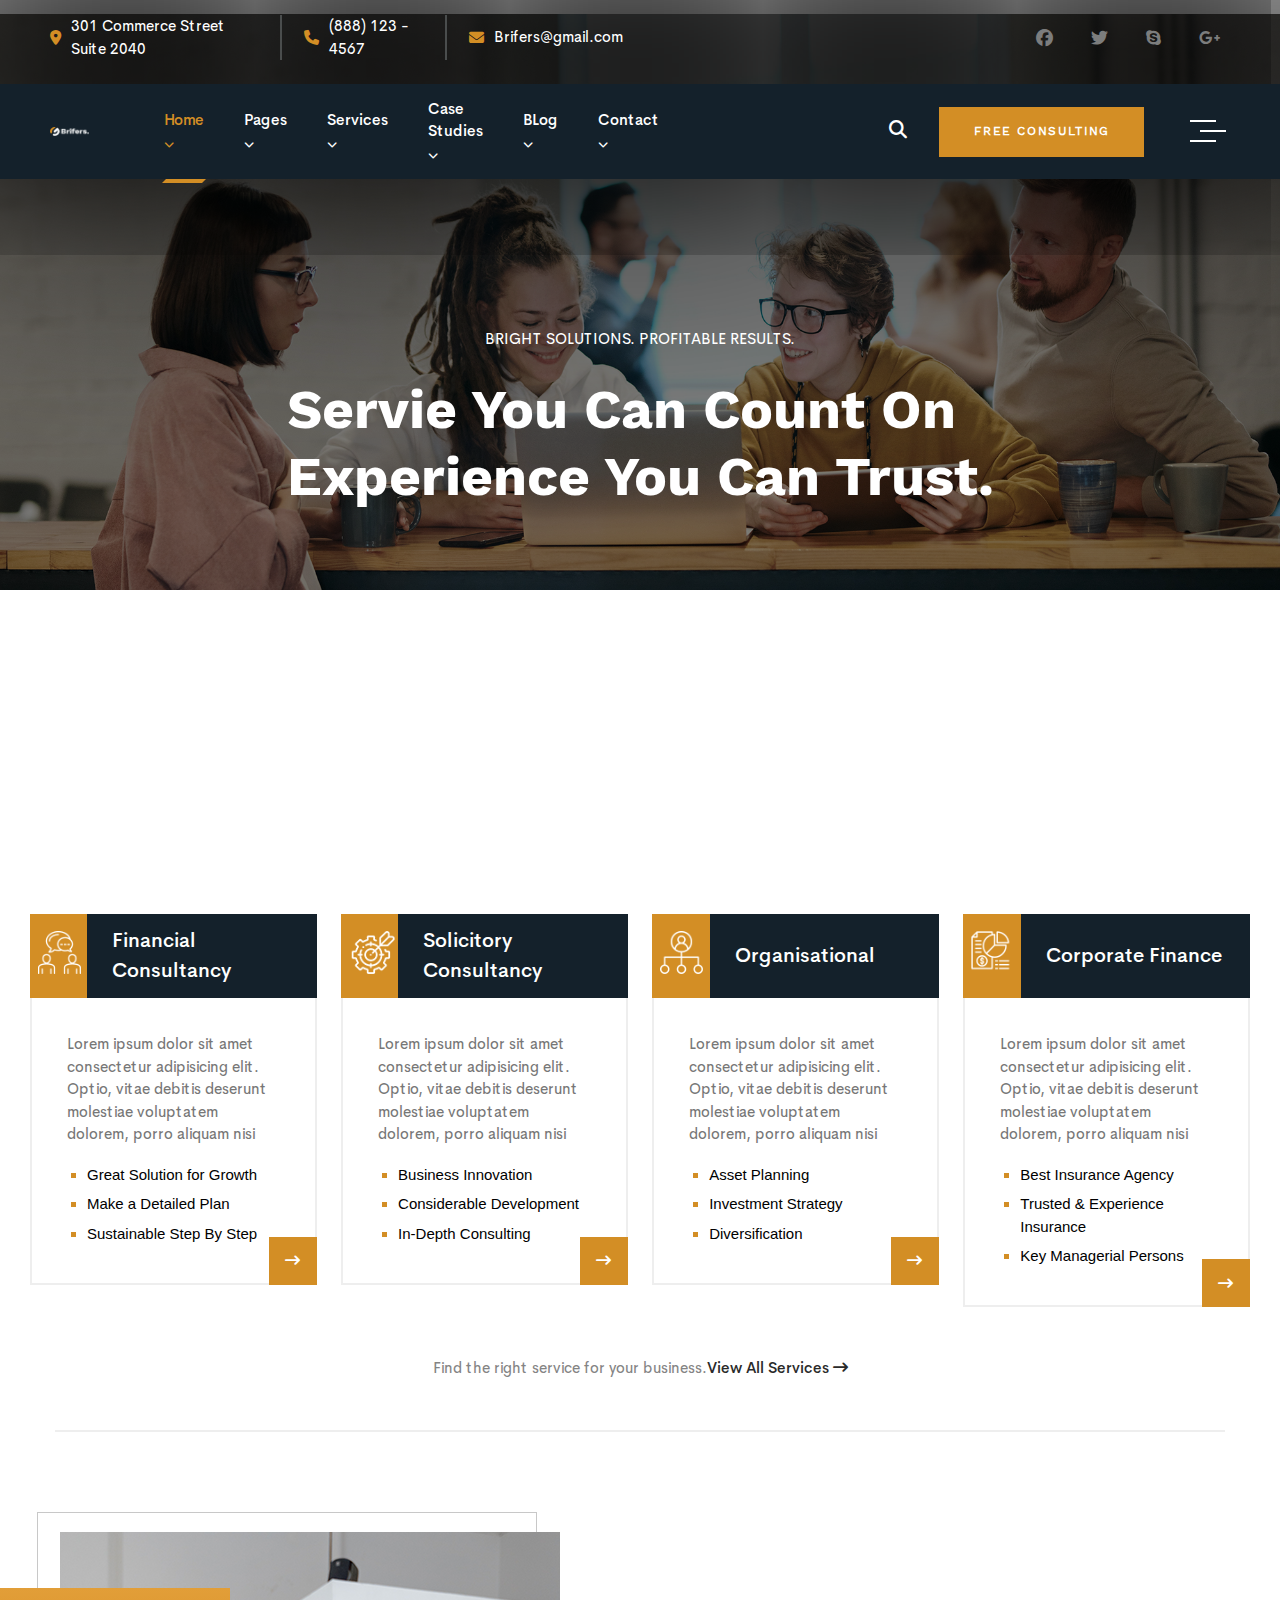
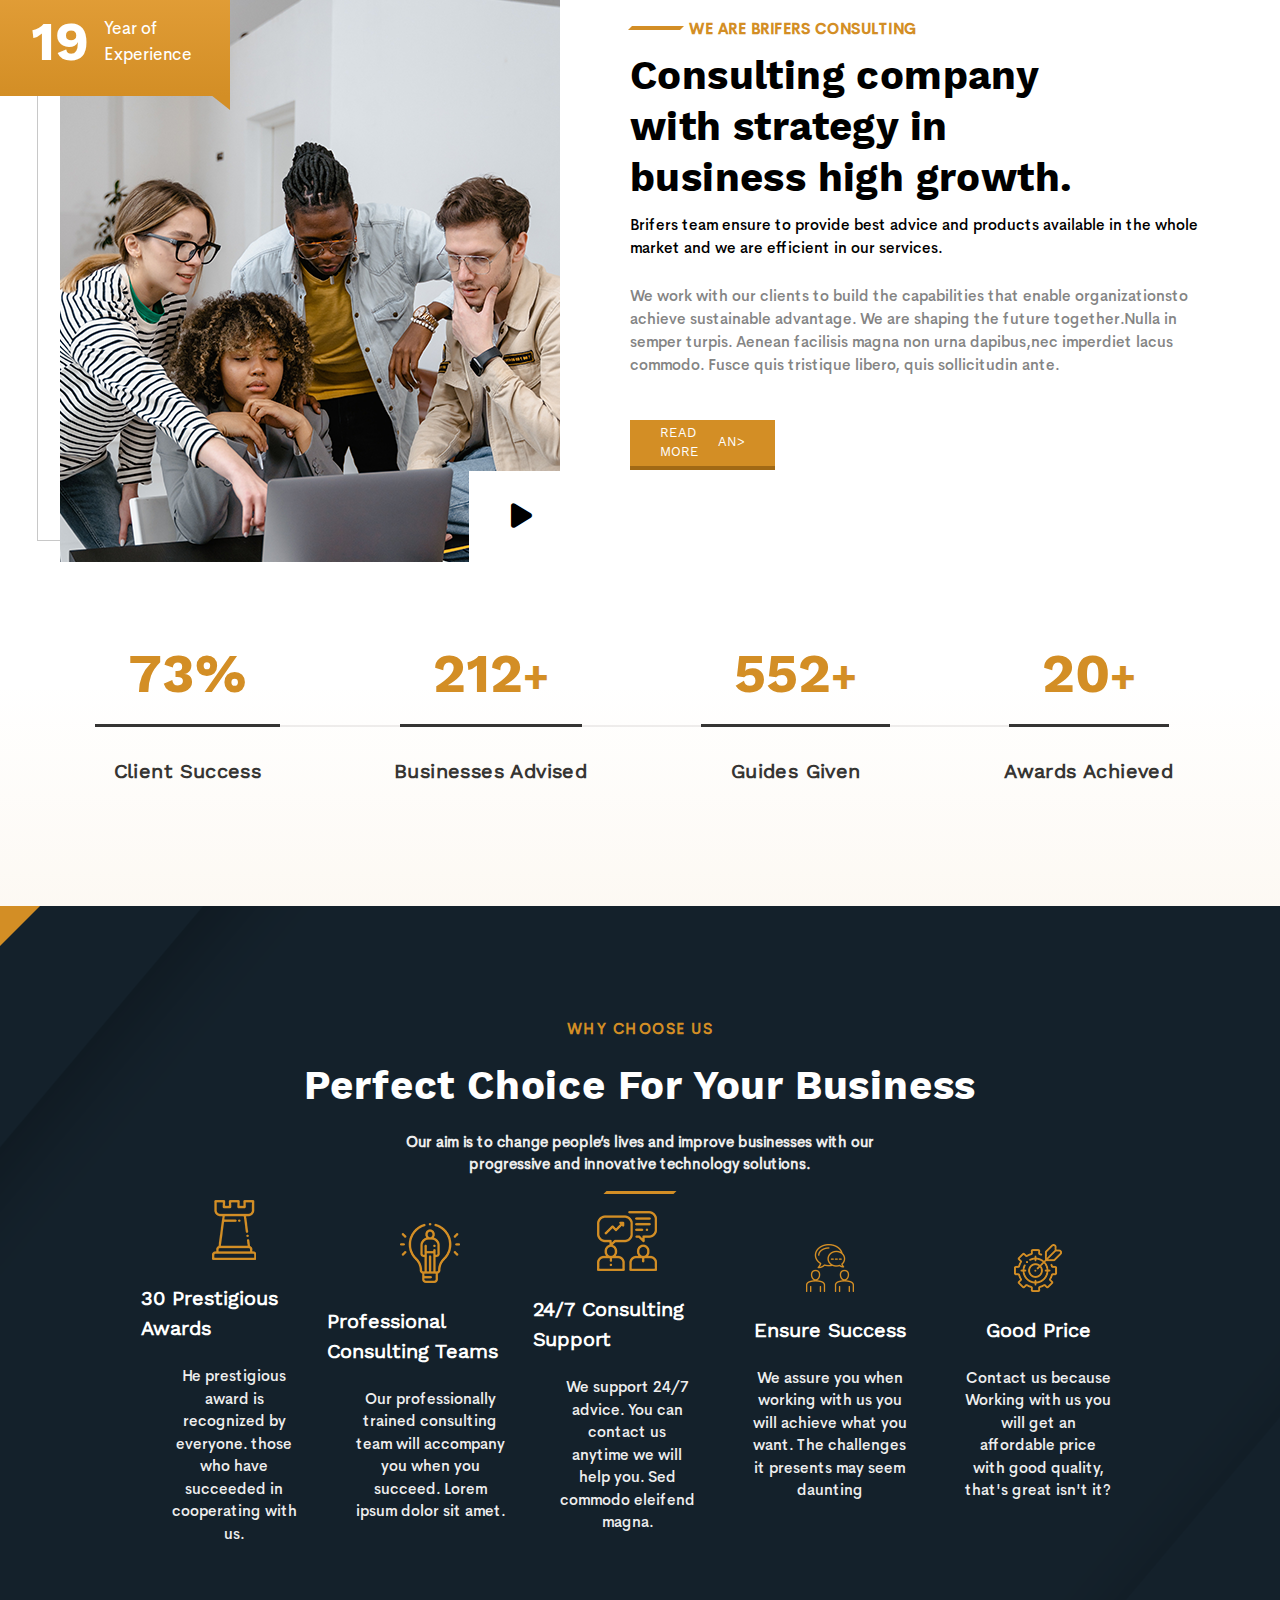
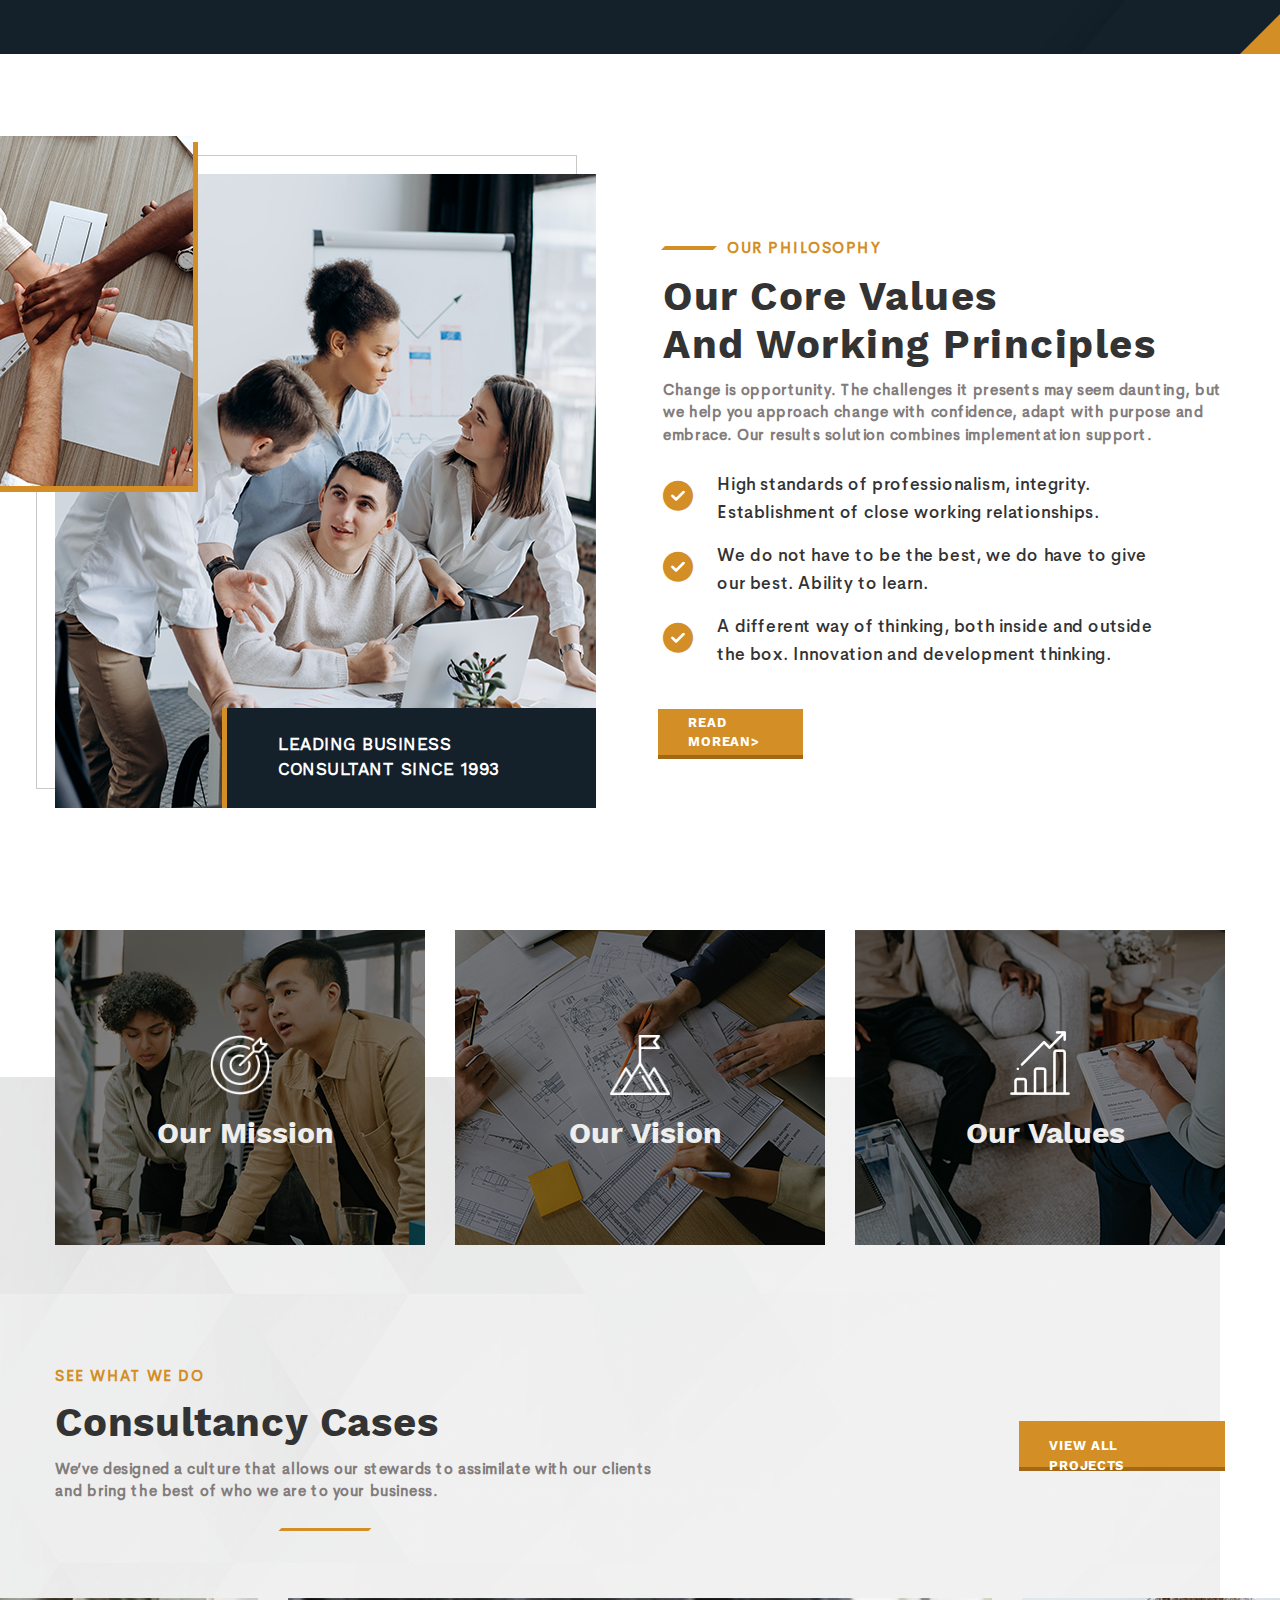
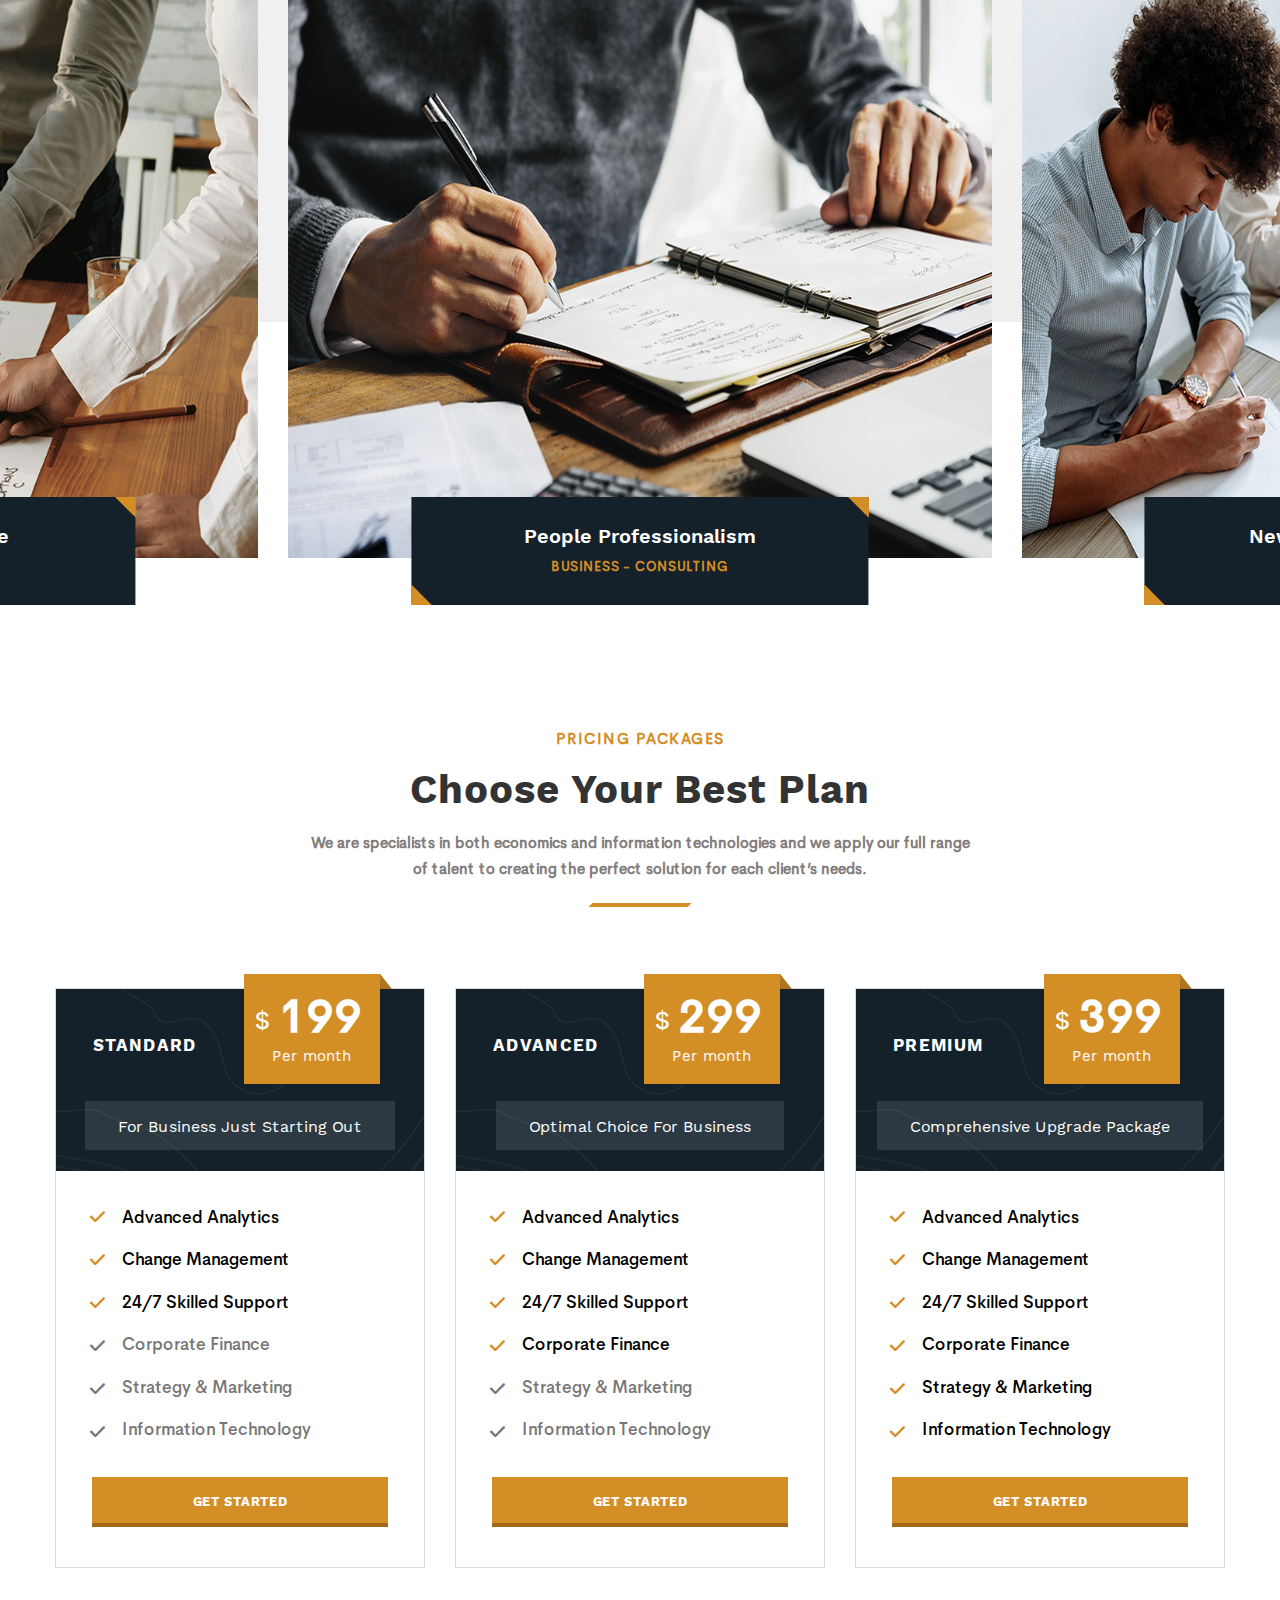
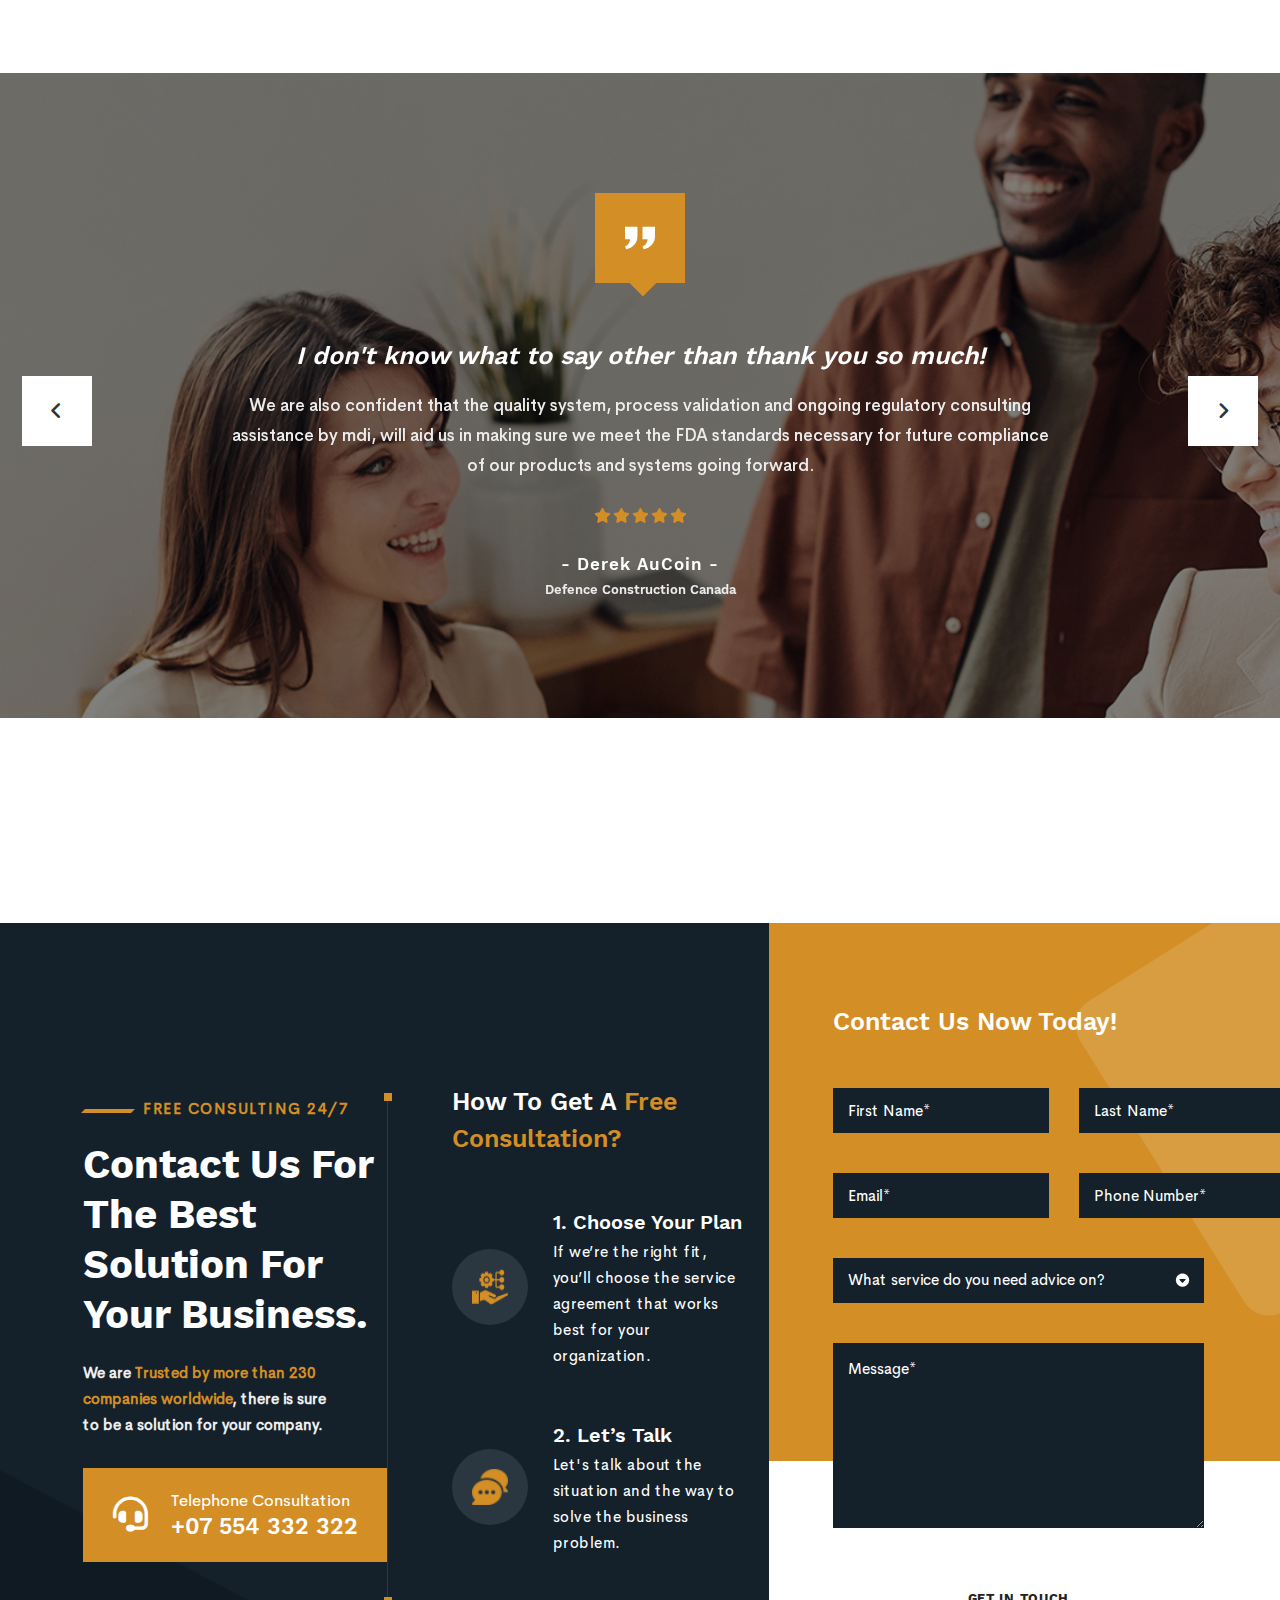
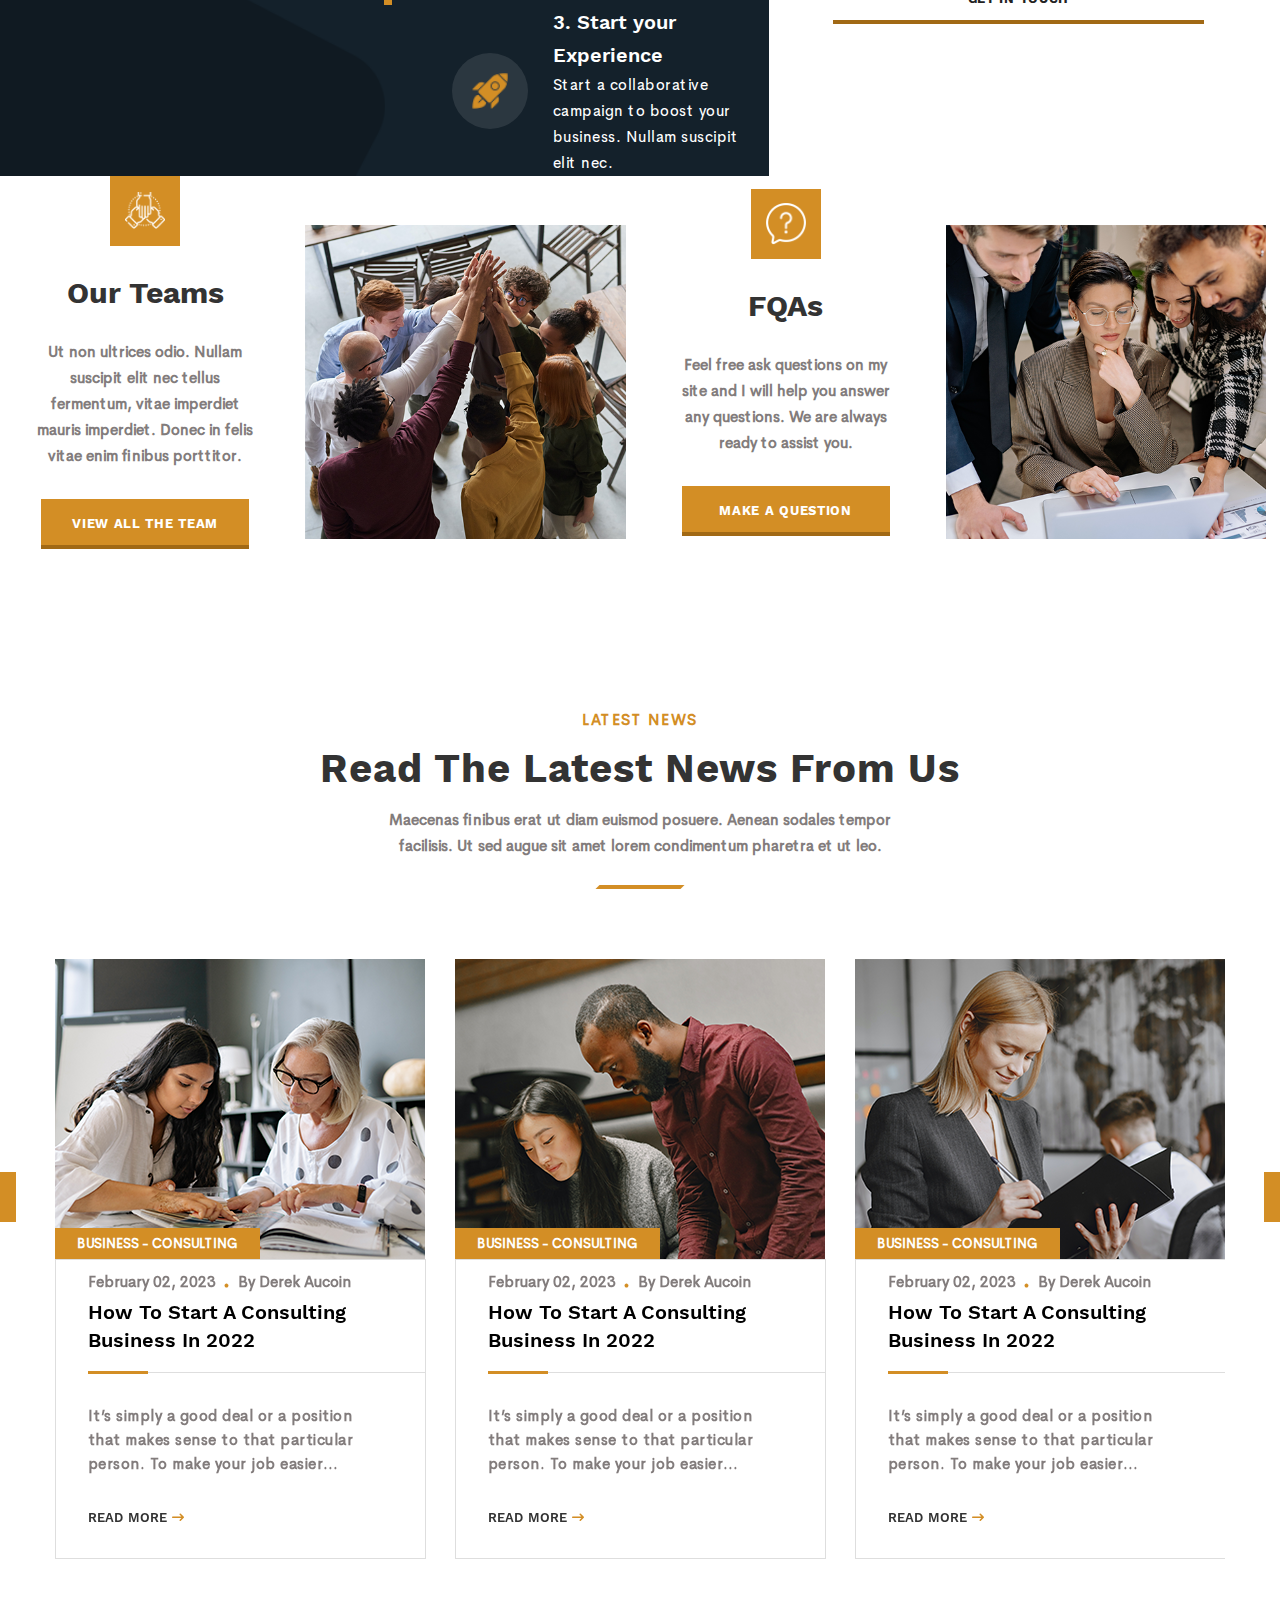
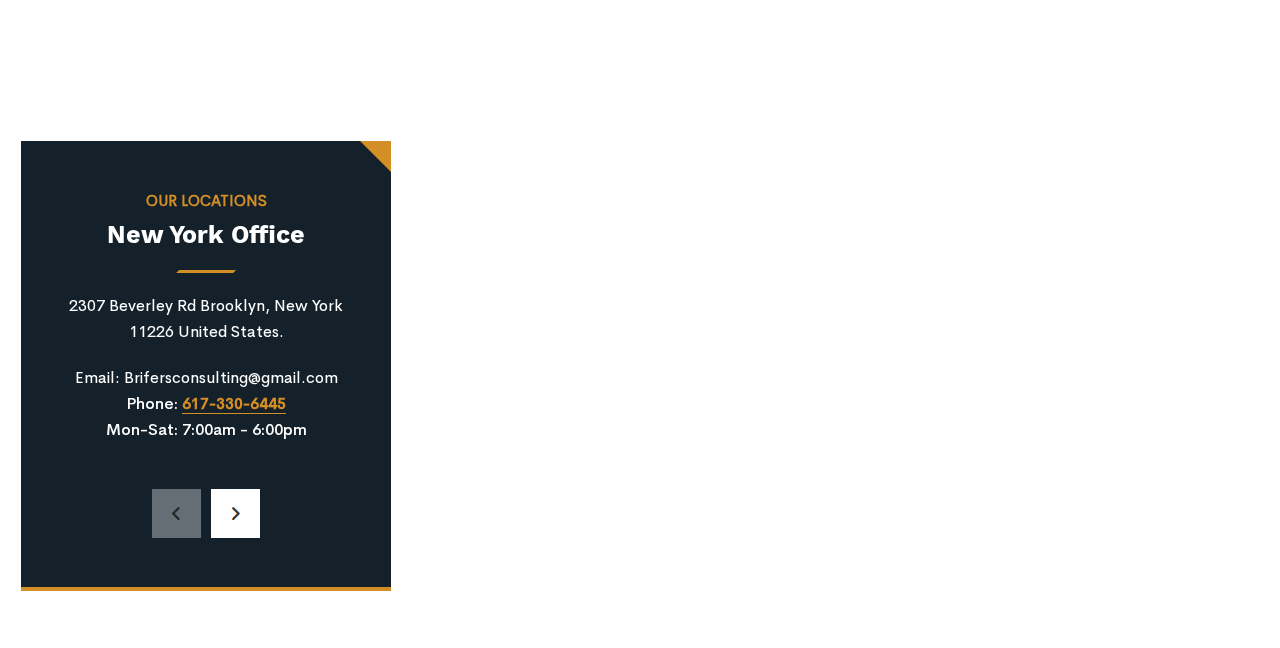
==== index.html @ 17390230 "map" ====
<!DOCTYPE html>
<html lang="en">
<head>
  <meta charset="UTF-8">
  <meta name="viewport" content="width=device-width, initial-scale=1, minimum-scale=1, maximum-scale=1">
  <title>Brifers</title>
  <link rel="stylesheet" href="https://cdnjs.cloudflare.com/ajax/libs/font-awesome/6.5.2/css/all.min.css">
  <link rel="preconnect" href="https://fonts.googleapis.com">
  <link rel="preconnect" href="https://fonts.gstatic.com" crossorigin>
  <link href="https://fonts.googleapis.com/css2?family=Work+Sans:ital,wght@0,100..900;1,100..900&display=swap" rel="stylesheet">
  <link rel="stylesheet" href="css/reset.css">
  <link rel="stylesheet" href="https://www.w3schools.com/w3css/4/w3.css">
  <link rel="stylesheet" href="css/slickSlider.css">
  <link rel="stylesheet" type="text/css" href="https://cdn.jsdelivr.net/npm/slick-carousel@1.8.1/slick/slick.css"/>
  <link rel="stylesheet" href="css/style.css">
  <script src="functionJS/sliderHeader.js" defer></script>
  <script src="functionJS/animationSlide.js" defer></script>
  <script src="functionJS/countNumber.js" defer></script>
  <script src="functionJS/slickSLider.js" defer></script>
  <link rel="stylesheet" href="css/swiper.css">
  <!-- swiper: -->
  <link rel="stylesheet" href="https://cdn.jsdelivr.net/npm/swiper@11/swiper-bundle.min.css"/>
  <script src="https://cdn.jsdelivr.net/npm/swiper@11/swiper-bundle.min.js" defer></script>
  <script src="functionJS/swiper.js" defer></script>
  <!-- import JS of lib slickJS: -->
  <script
    type="text/javascript"
    src="https://code.jquery.com/jquery-1.11.0.min.js"
  ></script>
  <script
    type="text/javascript"
    src="https://code.jquery.com/jquery-migrate-1.2.1.min.js"
  ></script>
  <script
    type="text/javascript"
    src="https://cdn.jsdelivr.net/npm/slick-carousel@1.8.1/slick/slick.min.js"
  ></script>
</head>
  <body onload="onPageLoading()">
    <div class="wrapper">
      <div class="shadowElement"></div>
      <div class="header__top">
        <div class="header__top-left">
          <div class="header__top-left-address">
            <i class="fa-solid fa-location-dot" style="color: #D38E25;"></i>
            <p>301 Commerce Street Suite 2040</p>
          </div>
          <div class="header__top-left-phone">
            <i class="fa-solid fa-phone" style="color: #D38E25;"></i>
            <p>(888) 123 - 4567</p>
          </div>
          <div class="header__top-left-mail">
            <i class="fa-solid fa-envelope" style="color: #D38E25;"></i>
            <p>Brifers@gmail.com</p>
          </div>
        </div>
        <div class="header__top-right">
          <div class="header__top-right-socials">
            <div><a href="https://fb.com"><i class="fa-brands fa-facebook"></i></a></div>
            <div><a href="https://twitter.com"><i class="fa-brands fa-twitter"></i></a></div>
            <div><a href="https://skype.com"><i class="fa-brands fa-skype"></i></a></div>
            <div><a href="https://google.com"><i class="fa-brands fa-google-plus-g"></i></a></div>
          </div>
        </div>
      </div>
      <div class="wrapper-header">
        <div class="header">
          <div class="header__bot">
            <div class="header__bot-logo">
              <a href="#"><img src="images/logo.png" alt="Logo"></a>
            </div>
            <div class="header__bot-list">
              <div class="header__bot-list-item">
                <ul>Home 
                  <i class="fa-solid fa-chevron-down"></i>
                  <div>
                    <li>Home Main</li>
                    <li>Home Consulting</li>
                    <li id="n">Home Business</li>
                  </div>
                </ul>
              </div>
              <div class="header__bot-list-item">
                <ul>Pages 
                  <i class="fa-solid fa-chevron-down"></i>
                  <div>
                    <li>About Company</li>
                    <li>
                      <ul>
                        Our Team
                        <i class="fa-solid fa-angle-right"></i>
                        <li class="n1" id="keke">Team Detail</li>
                      </ul>
                    </li>
                    <li>Pricing Table</li>
                    <li>History Company</li>
                    <li>Testimonials</li>
                    <li>
                      <ul>
                        Shop
                        <i class="fa-solid fa-angle-right"></i>
                        <li class="n1" id="keke">Shop Detail</li>
                        <li class="n1" id="keke">Wishlist</li>
                        <li class="n1" id="keke">Checkout</li>
                      </ul>
                    </li>
                    <li>Our Gallery</li>
                    <li>Coming Soon</li>
                    <li class="n1">404 Not Found</li>
                  </div>
                </ul>
              </div>
              <div class="header__bot-list-item">
                <ul>Services
                  <i class="fa-solid fa-chevron-down"></i>
                  <div>
                    <li>Our Services</li>
                    <li class="n1">Single Service</li>
                  </div>
                </ul>
              </div>
              <div class="header__bot-list-item">
                <ul>Case Studies
                  <i class="fa-solid fa-chevron-down"></i>
                  <div>
                    <li>Standard Study</li>
                    <li>Modern Study</li>
                    <li>List Case</li>
                    <li class="n1">Single Case</li>
                  </div>
                </ul>
              </div>
              <div class="header__bot-list-item"">
                <ul>BLog
                  <i class="fa-solid fa-chevron-down"></i>
                  <div>
                    <li>List Blog</li>
                    <li>Blog Sidebar</li>
                    <li class="n1">Single Blog</li>
                  </div>
                </ul>
              </div>
              <div class="header__bot-list-item">
                <ul>Contact
                  <i class="fa-solid fa-chevron-down"></i>
                  <div>
                    <li>Contact Us</li>
                    <li class="n1">Help & FAQs</li>
                  </div>
                </ul>
              </div>
            </div>
            <div class="header__bot-items">
              <div class="header__bot-items-search">
                <i class="fa-solid fa-magnifying-glass" style="color: #ffffff;"></i>
              </div>
              <div class="header__bot-items-free">
                <a href="#">free consulting</a>
              </div>
              <div class="header__bot-items-menu">
                <div class="header__bot-items-menu-line1"></div>
                <div class="header__bot-items-menu-line2"></div>
                <div class="header__bot-items-menu-line3"></div>
              </div>
            </div>
          </div>
        </div>
      </div>
      <div class="slider"> 
        <!-- class slider: bao gồm cả background và header -->
            <div class="swiper-container">
              <div class="swiper-wrapperr">
                <div class="swiper-slide">
                  <div class="bg-wrapper">
                    <img id="img1" class="slide-img active" src="images/slide1.png" alt="Slide 1">
                    <img id="img2" class="slide-img" src="images/slide2.png" alt="Slide 2">
                    <img id="img3" class="slide-img" src="images/slide3.png" alt="Slide 3">
                    <div class="slide-content">
                      <div class="clicky" id="moveBack" class="animate"><img style="width: 16px; height: 25px; user-select: none;" src="images/leftArrow.svg" alt="leftArrow"></div>
                      <div class="clicky" id="moveOn" class="animate"><img style="width: 16px; height: 25px; user-select: none;" src="images/rightArrow.svg" alt="rightArrow"></div>
                    </div>
                    <div class="slide-title">
                      <div class="slide-title__text">
                        <div class="slide-title__text-quote" id="quote" class="animate">
                          <p>bright solutions. profitable results.</p>
                        </div>
                        <div class="slide-title__text-heading" id="heading" class="animate">
                          <h1>servie you can count on</h1>
                          <h1>experience you can trust.</h1>
                        </div>
                        <div class="slide-title__text-describe" id="describe" class="animate">
                          <p>At the end of the day, if you're wasting your time by not investing in your self, you're going</p>
                          <p>to waste away and that would be the greatest waste of all.</p>
                        </div>
                      </div>
                      <div class="slide-title__btn">
                        <div class="slide-title__btn-btn1" class="animate">
                          <a href="https://www.facebook.com/" style="text-decoration: none;">
                            <button type="button" style=" cursor: pointer;"><p style="position: relative; z-index: 1; font-family: 'font3';">OUR SERVICE</p>
                              <div class="slide-title__btn-btn1--icons">
                                <i class="fa-solid fa-angle-right"></i>
                                <i class="fa-solid fa-angle-right"></i>
                              </div>
                            </button>
                          </a>
                        </div>
                        <div class="slide-title__btn-btn2" class="animate">
                          <a href="https://www.facebook.com/">
                            <button type="button" style=" cursor: pointer;"><p style="position: relative; z-index: 1;">GET A QUOTE</p></button>
                          </a>
                        </div>
                      </div>
                    </div>
                  </div>
                </div>
              </div>
        </div>
      </div>
      <div class="main">
        <div class="services">
          <div class="services__item1">
            <div class="services__item1-top">
              <div class="services__item1-top--left">
                <img style="width: 50px; margin-left: 8px;" src="images/serviceItem1.png" alt="service1">
              </div>
              <div class="services__item1-top--right">
                <h4 style="font-family: 'font2';">Financial Consultancy</h4>
              </div>
            </div>
            <div class="services__item1-bot">
              <div class="services__item1-bot--paragraph">
                <p>Lorem ipsum dolor sit amet consectetur adipisicing elit. Optio, vitae debitis deserunt
                   molestiae voluptatem dolorem, porro aliquam nisi</p>
              </div>
              <div class="services__item1-bot--items">
                <ul>
                  <li>Great Solution for Growth</li>
                  <li>Make a Detailed Plan</li>
                  <li>Sustainable Step By Step</li>
                </ul>
              </div>
              <div class="services__item1-bot--nav">
                <a href="https://soundcloud.com/linh-tran-8699177/y2mate-com-nh-c-nghe-tr-n-xe-1">
                  <i class="fa-solid fa-arrow-right-long"></i>
                </a>
              </div>
            </div>
          </div>
          <div class="services__item2">
            <div class="services__item2-top">
              <div class="services__item2-top--left">
                <img style="width: 50px; margin-left: 8px;" src="images/serviceItem2.png" alt="service2">
              </div>
              <div class="services__item2-top--right">
                <h4 style="font-family: 'font2';">Solicitory Consultancy</h4>
              </div>
            </div>
            <div class="services__item2-bot">
              <div class="services__item2-bot--paragraph">
                <p>Lorem ipsum dolor sit amet consectetur adipisicing elit. Optio, vitae debitis deserunt
                   molestiae voluptatem dolorem, porro aliquam nisi</p>
              </div>
              <div class="services__item2-bot--items">
                <ul>
                  <li>Business Innovation</li>
                  <li>Considerable Development</li>
                  <li>In-Depth Consulting</li>
                </ul>
              </div>
              <div class="services__item2-bot--nav">
                <a href="https://soundcloud.com/linh-tran-8699177/y2mate-com-nh-c-nghe-tr-n-xe-1">
                  <i class="fa-solid fa-arrow-right-long"></i>
                </a>
              </div>
            </div>
          </div>
          <div class="services__item3">
            <div class="services__item3-top">
              <div class="services__item3-top--left">
                <img style="width: 50px; margin-left: 8px;" src="images/serviceItem3.png" alt="service3">
              </div>
              <div class="services__item3-top--right">
                <h4 style="font-family: 'font2';">Organisational</h4>
              </div>
            </div>
            <div class="services__item3-bot">
              <div class="services__item3-bot--paragraph">
                <p>Lorem ipsum dolor sit amet consectetur adipisicing elit. Optio, vitae debitis deserunt
                   molestiae voluptatem dolorem, porro aliquam nisi</p>
              </div>
              <div class="services__item3-bot--items">
                <ul>
                  <li>Asset Planning</li>
                  <li>Investment Strategy</li>
                  <li>Diversification</li>
                </ul>
              </div>
              <div class="services__item3-bot--nav">
                <a href="https://soundcloud.com/linh-tran-8699177/y2mate-com-nh-c-nghe-tr-n-xe-1">
                  <i class="fa-solid fa-arrow-right-long"></i>
                </a>
              </div>
            </div>
          </div>
          <div class="services__item4">
            <div class="services__item4-top">
              <div class="services__item4-top--left">
                <img style="width: 50px; margin-left: 8px;" src="images/serviceItem4.png" alt="service4">
              </div>
              <div class="services__item4-top--right">
                <h4 style="font-family: 'font2';">Corporate Finance</h4>
              </div>
            </div>
            <div class="services__item4-bot">
              <div class="services__item4-bot--paragraph">
                <p>Lorem ipsum dolor sit amet consectetur adipisicing elit. Optio, vitae debitis deserunt
                   molestiae voluptatem dolorem, porro aliquam nisi</p>
              </div>
              <div class="services__item4-bot--items">
                <ul>
                  <li>Best Insurance Agency</li>
                  <li>Trusted & Experience Insurance</li>
                  <li>Key Managerial Persons</li>
                </ul>
              </div>
              <div class="services__item4-bot--nav">
                <a href="https://soundcloud.com/linh-tran-8699177/y2mate-com-nh-c-nghe-tr-n-xe-1">
                  <i class="fa-solid fa-arrow-right-long"></i>
                </a>
              </div>
            </div>
          </div>
        </div>
        <div class="find-service">
          <p>Find the right service for your business. <span><a href="https://www.facebook.com/nam24082003">View All Services 
            <i class="fa-solid fa-arrow-right-long"></i>
          </a></span></p>
        </div>
        <div class="about">
          <div class="about__top">
            <div class="about__top-image">
              <div class="about__top-image--main">
                <div class="about__top-image--main---frame"></div>
                <img src="images/about_img_Main.png" alt="About Image Main">
              </div>
              <div class="about__top-image--item">
                <div class="about__top-image--item---count" id="count1"></div>
                <p>Year of Experience</p>
              </div>
              <div class="about__top-image--play">
                <i class="fa-solid fa-play"></i>
              </div>
            </div>
            <div class="about__top-content">
              <div class="about__top-content--intro">
                <h4>WE ARE BRIFERS CONSULTING</h4>
              </div>
              <div class="about__top-content--heading">
                <h1>Consulting company with strategy in business high growth.</h1>
              </div>
              <div class="about__top-content--text1">
                <p>Brifers team ensure to provide best advice and products available in the whole market and we are efficient in our services.
                </p>
              </div>
              <div class="about__top-content--text2">
                <p>We work with our clients to build the capabilities that enable 
                  organizationsto achieve sustainable advantage. We are shaping the 
                  future together.Nulla in semper turpis. Aenean facilisis magna 
                  non urna dapibus,nec imperdiet lacus commodo. Fusce quis tristique
                  libero, quis sollicitudin ante.
                </p>
              </div>
              <div class="about__top-content--btn">
                <a href="#" style="text-decoration: none;">
                  <div class="buttonShort" style="font-family: 'font3'; font-size: 13px; user-select: n
                  one;"><sp>READ MORE</sp
   
   <i class="fa-solid fa-arrow-right-long"></i>an></div>
                </a>
              </div>
            </div>
          </div>
          <div class="about__bot">
            <div class="about__bot-item1">
              <div class="about__bot-item1--number" id="count01">40</div>
              <div class="about__bot-item1--number_text">Client Success</div>
            </div>
            <div class="about__bot-item2">
              <div class="about__bot-item2--number" id="count02">190</div>
              <div class="about__bot-item2--number_text">Businesses Advised</div>
            </div>
            <div class="about__bot-item3">
              <div class="about__bot-item3--number" id="count03">520</div>
              <div class="about__bot-item3--number_text">Guides Given</div>
            </div>
            <div class="about__bot-item4">
              <div class="about__bot-item4--number" id="count04">10</div>
              <div class="about__bot-item4--number_text">Awards Achieved</div>
            </div> 
          </div>
        </div>
        <div class="background">
          <div class="background__why">
            <img src="images/bgWhyUs.png" alt="Why Us?">
            <div class="background__why-title">
              <div class="background__why-title--title1">WHY CHOOSE US</div>
              <div class="background__why-title--title2">Perfect Choice For Your Business</div>
              <div class="background__why-title--title3">Our aim is to change people’s lives and improve businesses with our progressive and innovative technology solutions.</div>
            </div>
            <div class="background__why-items">
              <div class="background__why-items_imageItem">
                <div class="background__why-items_imageItem--image">
                  <img src="images/whyItem1.png" alt="">
                </div>
                <h3 class="title">30 Prestigious Awards</h3>
                <p class="paraItem">He prestigious award is recognized by everyone. those who have succeeded in cooperating with us.</p>
              </div>
              <div class="background__why-items_imageItem">
                <div class="background__why-items_imageItem--image">
                  <img src="images/whyItem2.png" alt="">
                </div>
                <h3 class="title">Professional Consulting Teams</h3>
                <p class="paraItem">Our professionally trained consulting team will accompany you when you succeed. Lorem ipsum dolor sit amet.</p>
              </div>
              <div class="background__why-items_imageItem">
                <div class="background__why-items_imageItem--image">
                  <img src="images/whyItem3.png" alt="">
                </div>
                <h3 class="title">24/7 Consulting Support</h3>
                <p class="paraItem">We support 24/7 advice. You can contact us anytime we will help you. Sed commodo eleifend magna.</p>
              </div>
              <div class="background__why-items_imageItem">
                <div class="background__why-items_imageItem--image">
                  <img src="images/whyItem4.png" alt="">
                </div>
                <h3 class="title">Ensure Success</h3>
                <p class="paraItem">We assure you when working with us you will achieve what you want. The challenges it presents may seem daunting</p>
              </div>
              <div class="background__why-items_imageItem">
                <div class="background__why-items_imageItem--image">
                  <img src="images/whyItem5.png" alt="">
                </div>
                <h3 class="title">Good Price</h3>
                <p class="paraItem">Contact us because Working with us you will get an affordable price with good quality, that's great isn't it?</p>
              </div>
            </div>
          </div>
        </div>
        <div class="section1">
          <div class="section1__main">
            <div class="section1__main-image">
              <img id="mainImageSection1" src="images/section1_main.png" alt="image main section1">
              <div class="section1__main-image--item">
                <img id="itemImageSection1" src="images/section1_item.png" alt="image item section1">
                <amen></amen>
                <p>LEADING BUSINESS CONSULTANT SINCE 1993</p>
              </div>
            </div>
          </div>
          <div class="section1__title">
            <div class="section1__title-our">our philosophy</div>
            <div class="section1__title-heading">Our Core Values <br> And Working Principles</div>
            <div class="section1__title-describe">Change is opportunity. The challenges it presents may seem daunting, 
              but we help you approach change with confidence, adapt with purpose and embrace. 
              Our results solution combines implementation support.</div>
            <div class="section1__title-checked">
              <div class="section1__title-checked--check1">
                <i class="fa-solid fa-circle-check" style="color: #d38e25;"></i>
                <p>High standards of professionalism, integrity. Establishment of close working relationships.</p>
              </div>
              <div class="section1__title-checked--check2">
                <i class="fa-solid fa-circle-check" style="color: #d38e25;"></i>
                <p>We do not have to be the best, we do have to give our best. Ability to learn.</p>
              </div>
              <div class="section1__title-checked--check3">
                <i class="fa-solid fa-circle-check" style="color: #d38e25;"></i>
                <p>A different way of thinking, both inside and outside the box. Innovation and development thinking.</p>
              </div>
            </div>
            <div class="section1__title-button">
              <a href="#" style="text-decoration: none;">
                <div class="buttonShort" style="font-family: 'font3'; font-size: 13px; user-select: n
                one;"><span>REAd MORE</sp
 
 <i class="fa-solid fa-arrow-right-long"></i>an></div>
              </a>
            </div>
          </div>
        </div>
        <div class="background-Wrapped--3">
          <div class="background-projects">
          </div>
          <div class="projects">
            <div class="projects__pro1">
              <img id="scale1" src="images/pro1.png" alt="">
              <div class="projects__pro1-item">
                <img src="images/iconPro1.png" alt="">
                <h2>Our Mission</h2>
              </div>
              <div class="projects__pro1-under">
                <p>Ut non ultrices odio. Nullam suscipit elit nec tellus fermentum, 
                  vitae imperdiet mauris imperdiet. Donec in felis vitae enim
                  finibus porttitor. Ut vulputate ultricies tortor.</p>
              </div>
            </div>
            <div class="projects__pro2">
              <img id="scale2" src="images/pro2.png" alt="">
              <div class="projects__pro2-item">
                <img src="images/iconPro2.png" alt="">
                <h2>Our Vision</h2>
              </div>
              <div class="projects__pro1-under">
                <p>Pellentesque ut turpis auctor, vulputate lacus quis, ornare mi.
                  Pellentesque vitae pulvinar ex, eget rhoncus elit. Aliquam
                  metus purus, vehicula ac porttitor quis , ultricies ut tortor.</p>
              </div>
            </div>
            <div class="projects__pro3">
              <img id="scale3" src="images/pro3.png" alt="">
              <div class="projects__pro3-item">
                <img src="images/iconPro3.png" alt="">
                <h2>Our Values</h2>
              </div>
              <div class="projects__pro1-under">
                <p>While we’re doing our best to address the environmental crisis,
                  it’s not enough. We needed to find a way to put more money
                  into fighting the crisis while keeping the company’s values intact.</p>
              </div>
            </div>
          </div>
          <div class="list-projects">
          <div class="list-projects__content">
            <div class="list-projects__content-see">SEE WHAT WE DO</div>
            <div class="list-projects__content-heading">Consultancy Cases</div>
            <div class="list-projects__content-subtitle">We’ve designed a culture that allows our stewards to assimilate 
              with our clients and bring the best of who we are to your business.</div>
          </div>
          <div class="list-projects__button">
              <a href="#" style="text-decoration: none;">
                <div class="buttonLong" style="font-family: 'font3'; font-size: 13px; user-select: none;"><span>view all projects</span></div>
              </a>
          </div>
          </div>
          <div class="carousel">
            <div class="swiper">
              <div class="swiper-wrapper">
                <div class="swiper-slide">
                  <div class="swiper-slide__group">
                    <img src="images/carousel1.png" alt="">
                    <div class="non-act">
                      <a id="phuong" href="#" style="text-decoration: none;"><span>Artificial Intelligence</span></a>
                      <a id="nam" href="#" style="text-transform: uppercase; text-decoration: none;"><span>consulting - finalcial</span></a>
                    </div>
                    <div class="act">
                      <a id="phuong" href="#" style="text-decoration: none;"><span>Artificial Intelligence</span></a>
                      <a id="nam" href="#" style="text-transform: uppercase; text-decoration: none;"><span>consulting - finalcial</span></a>
                      <p>We help company Set up business strategy including design brand identiy or product design the hype around idyllic 
                        tech workplaces that originated in Silicon Valley with tales of great pay, free food and Ping-Pong tables reaches
                        a whole new level</p>
                        <div class="click">
                          <a id="buttonAct" href="#">
                            <i class="fa-solid fa-arrow-right-long" style="color: #ffffff;"></i>
                          </a>
                        </div>
                    </div>
                  </div>
                </div>
               
                <div class="swiper-slide">
                  <div class="swiper-slide__group">
                    <img src="images/carousel3.png" alt="">
                    <div class="non-act">
                      <a id="phuong" href="#" style="text-decoration: none;"><span>People Professionalism</span></a>
                      <a id="nam" href="#" style="text-transform: uppercase; text-decoration: none;"><span>business - consulting</span></a>
                    </div>
                    <div class="act">
                      <a id="phuong" href="#" style="text-decoration: none;"><span>People Professionalism</span></a>
                      <a id="nam" href="#" style="text-transform: uppercase; text-decoration: none;"><span>business - consulting</span></a>
                      <p>Conscientiousness Professionalism involves being reliable, setting your own high standards, and showing that you 
                        care about every aspect of your job. It’s about being industrious and organized, and holding yourself accountable 
                        for your thoughts, words and actions. It’s all part…</p>
                        <div class="click">
                          <a id="buttonAct" href="#">
                            <i class="fa-solid fa-arrow-right-long" style="color: #ffffff;"></i>
                          </a>
                        </div>
                    </div>
                  </div>
                </div>
                
                <div class="swiper-slide">
                  <div class="swiper-slide__group">
                    <img src="images/carousel2.png" alt="">
                    <div class="non-act">
                      <a id="phuong" href="#" style="text-decoration: none;"><span>New Business Innovation</span></a>
                      <a id="nam" href="#" style="text-transform: uppercase; text-decoration: none;"><span>consulting - start ups</span></a>
                    </div>
                    <div class="act">
                      <a id="phuong" href="#" style="text-decoration: none;"><span>New Business Innovation</span></a>
                      <a id="nam" href="#" style="text-transform: uppercase; text-decoration: none;"><span>consulting - start ups</span></a>
                      <p>Great News ! The range of collected works and judges covers: the United States, Canada, the United Kingdom, Germany, 
                        France, Austria, India, Nepal, Thailand, Brazil, Singapore, Malaysia, South Korea, Japan, Mexico, Lithuania and other 
                        countries, which shows that the international</p>
                        <div class="click">
                          <a id="buttonAct" href="#">
                            <i class="fa-solid fa-arrow-right-long" style="color: #ffffff;"></i>
                          </a>
                        </div>
                    </div>
                  </div>
                </div>
  
                <div class="swiper-slide">
                  <div class="swiper-slide__group">
                    <img src="images/carousel4.png" alt="">
                    <div class="non-act">
                      <a id="phuong" href="#" style="text-decoration: none;"><span>Integrated Innovations</span></a>
                      <a id="nam" href="#" style="text-transform: uppercase; text-decoration: none;"><span>business - Human Resources</span></a>
                    </div>
                    <div class="act">
                      <a id="phuong" href="#" style="text-decoration: none;"><span>Integrated Innovations</span></a>
                      <a id="nam" href="#" style="text-transform: uppercase; text-decoration: none;"><span>business - Human Resources</span></a>
                      <p>About us Our mission is to deliver high-quality technology solutions that enable customer to meet their business goals 
                        more effectively; Integrated Innovations Technologies® provide support and services in a diverse range of industries. 
                        For every customer we develop and deliver</p>
                        <div class="click">
                          <a id="buttonAct" href="#">
                            <i class="fa-solid fa-arrow-right-long" style="color: #ffffff;"></i>
                          </a>
                        </div>
                    </div>
                  </div>
                </div>
  
                <div class="swiper-slide">
                  <div class="swiper-slide__group">
                    <img src="images/carousel5.png" alt="">
                    <div class="non-act">
                      <a id="phuong" href="#" style="text-decoration: none;"><span>Corporate Finance</span></a>
                      <a id="nam" href="#" style="text-transform: uppercase; text-decoration: none;"><span>consulting - Strategy</span></a>
                    </div>
                    <div class="act">
                      <a id="phuong" href="#" style="text-decoration: none;"><span>Corporate Finance</span></a>
                      <a id="nam" href="#" style="text-transform: uppercase; text-decoration: none;"><span>consulting - Strategy</span></a>
                      <p>Financial Literacy Our unique character-based curriculum, ABCs of Wealth, delivers financial literacy lesson plans 
                        to address spiritual, psychological, emotional, and technical aspects of finances. The program is popular for its 
                        ability to connect and inspire participants of all ages and</p>
                        <div class="click">
                          <a id="buttonAct" href="#">
                            <i class="fa-solid fa-arrow-right-long" style="color: #ffffff;"></i>
                          </a>
                        </div>
                    </div>
                  </div>
                </div>
  
                <div class="swiper-slide">
                  <div class="swiper-slide__group">
                    <img src="images/carousel6.png" alt="">
                    <div class="non-act">
                      <a id="phuong" href="#" style="text-decoration: none;"><span>Brilliant Client Service</span></a>
                      <a id="nam" href="#" style="text-transform: uppercase; text-decoration: none;"><span>finalcial - start ups</span></a>
                    </div>
                    <div class="act">
                      <a id="phuong" href="#" style="text-decoration: none;"><span>Brilliant Client Service</span></a>
                      <a id="nam" href="#" style="text-transform: uppercase; text-decoration: none;"><span>finalcial - start ups</span></a>
                      <p>Eligible Borrowers The Borrower who is a non-registered business must proceed with the registration after the guarantee 
                        is approved. If the borrower remains a non-registered business, an additional guarantee fee of 0.5% per annum of the 
                        guaranteed amount will be</p>
                        <div class="click">
                          <a id="buttonAct" href="#">
                            <i class="fa-solid fa-arrow-right-long" style="color: #ffffff;"></i>
                          </a>
                        </div>
                    </div>
                  </div>
                </div>
              </div>
            </div>
          </div>
        </div>
        <div class="pricing">
          <div class="pricing__title">
            <span>pricing packages</span>
            <h1>Choose Your Best Plan</h1>
            <p>We are specialists in both economics and information technologies and we apply our
              full range of talent to creating the perfect solution for each client’s needs.</p>
          </div>
          <div class="pricing__items">
            <div class="pricing__items-item1">
              <div class="pricing__items-item1_top">
                <div class="pricing__items-item1_top-standart">
                  <span id="specialSpan">standard</span>
                  <div class="pricing__items-item1_top-standart--count">
                    <div class="wrap">
                      <span>$</span>
                      <div id="hehe"> 
                        <div id="effect">
                          <span id="effect1">1</span>
                          <span id="effect2">9</span>
                          <span id="effect3">9</span>
                        </div>
                        <div id="cloneEffect">
                          <span id="cloneEffect1">1</span>
                          <span id="cloneEffect2">9</span>
                          <span id="cloneEffect3">9</span>
                        </div>
                      </div>
                    </div>
                    <div id="duration">Per month</div>
                  </div>
                </div>

                <div class="pricing__items-item1_top-objects">For Business Just Starting Out</div>
              </div>
              <div class="pricing__items-item1_bot">
                  <div class="pricing__items-item1_bot-icon">
                    <i class="fa-solid fa-check" style="color: #d38e25;"></i>
                    <i class="fa-solid fa-check" style="color: #d38e25;"></i>
                    <i class="fa-solid fa-check" style="color: #d38e25;"></i>
                    <i class="fa-solid fa-check" style="color: #777777;"></i>
                    <i class="fa-solid fa-check" style="color: #777777;"></i>
                    <i class="fa-solid fa-check" style="color: #777777;"></i>
                  </div>
                  <div class="pricing__items-item1_bot-checked--optional">
                    <p>Advanced Analytics</p>
                    <p>Change Management</p>
                    <p>24/7 Skilled Support</p>
                    <p style="color: #777777;">Corporate Finance</p>
                    <p style="color: #777777;">Strategy & Marketing</p>
                    <p style="color: #777777;">Information Technology</p>
                  </div>
              </div>
              <div class="pricing__items-item1_button">
                <a href="#" style="text-decoration: none;">
                  <div class="buttonLong" style="font-family: 'font3'; font-size: 13px; user-select: none;"><span>get started</span></div>
                </a>
              </div>
            </div>
            <div class="pricing__items-item2">
              <div class="pricing__items-item2_top">
                <div class="pricing__items-item2_top-standart">
                  <span id="specialSpan">ADVANCED</span>
                  <div class="pricing__items-item2_top-standart--count">
                    <div class="wrap">
                      <span>$</span>
                      <div id="hehe"> 
                        <div id="effect">
                          <span id="effect1">2</span>
                          <span id="effect2">9</span>
                          <span id="effect3">9</span>
                        </div>
                        <div id="cloneEffect">
                          <span id="cloneEffect1">2</span>
                          <span id="cloneEffect2">9</span>
                          <span id="cloneEffect3">9</span>
                        </div>
                      </div>
                    </div>
                    <div id="duration">Per month</div>
                  </div>
                </div>
                <div class="pricing__items-item2_top-objects">Optimal Choice For Business</div>
              </div>
              <div class="pricing__items-item2_bot">
                  <div class="pricing__items-item2_bot-icon">
                    <i class="fa-solid fa-check" style="color: #d38e25;"></i>
                    <i class="fa-solid fa-check" style="color: #d38e25;"></i>
                    <i class="fa-solid fa-check" style="color: #d38e25;"></i>
                    <i class="fa-solid fa-check" style="color: #d38e25;"></i>
                    <i class="fa-solid fa-check" style="color: #777777;"></i>
                    <i class="fa-solid fa-check" style="color: #777777;"></i>
                  </div>
                  <div class="pricing__items-item2_bot-checked--optional">
                    <p>Advanced Analytics</p>
                    <p>Change Management</p>
                    <p>24/7 Skilled Support</p>
                    <p>Corporate Finance</p>
                    <p style="color: #777777;">Strategy & Marketing</p>
                    <p style="color: #777777;">Information Technology</p>
                  </div>
              </div>
              <div class="pricing__items-item2_button">
                <a href="#" style="text-decoration: none;">
                  <div class="buttonLong" style="font-family: 'font3'; font-size: 13px; user-select: none;"><span>get started</span></div>
                </a>
              </div>
            </div>
            <div class="pricing__items-item3">
              <div class="pricing__items-item3_top">
                <div class="pricing__items-item3_top-standart">
                  <span id="specialSpan">PREMIUM</span>
                  <div class="pricing__items-item3_top-standart--count">
                    <div class="wrap">
                      <span>$</span>
                      <div id="hehe"> 
                        <div id="effect">
                          <span id="effect1">3</span>
                          <span id="effect2">9</span>
                          <span id="effect3">9</span>
                        </div>
                        <div id="cloneEffect">
                          <span id="cloneEffect1">3</span>
                          <span id="cloneEffect2">9</span>
                          <span id="cloneEffect3">9</span>
                        </div>
                      </div>
                    </div>
                    <div id="duration">Per month</div>
                  </div>
                </div>
                <div class="pricing__items-item3_top-objects">Comprehensive Upgrade Package</div>
              </div>
              <div class="pricing__items-item3_bot">
                  <div class="pricing__items-item3_bot-icon">
                    <i class="fa-solid fa-check" style="color: #d38e25;"></i>
                    <i class="fa-solid fa-check" style="color: #d38e25;"></i>
                    <i class="fa-solid fa-check" style="color: #d38e25;"></i>
                    <i class="fa-solid fa-check" style="color: #d38e25;"></i>
                    <i class="fa-solid fa-check" style="color: #d38e25;"></i>
                    <i class="fa-solid fa-check" style="color: #d38e25;"></i>
                  </div>
                  <div class="pricing__items-item3_bot-checked--optional">
                    <p>Advanced Analytics</p>
                    <p>Change Management</p>
                    <p>24/7 Skilled Support</p>
                    <p>Corporate Finance</p>
                    <p>Strategy & Marketing</p>
                    <p>Information Technology</p>
                  </div>
              </div>
              <div class="pricing__items-item3_button">
                <a href="#" style="text-decoration: none;">
                  <div class="buttonLong" style="font-family: 'font3'; font-size: 13px; user-select: none;"><span>get started</span></div>
                </a>
              </div>
            </div>
          </div>
        </div>
        <div class="testimonials">
          <div class="testimonials__bg"></div>
          <div class="testimonials__swiper">
              <div class="swiper-wrapper">
                <div class="swiper-slide">
                  <div class="swiper-slide__icon"><img src="images/quote.svg" style="width: 30px;" alt="quote"></div>
                  <div class="swiper-slide__say">I don't know what to say other than thank you so much!</div>
                  <div class="swiper-slide__describe">We are also confident that the quality system, process 
                    validation and ongoing regulatory consulting assistance by mdi, will aid us in making sure 
                    we meet the FDA standards necessary for future compliance of our products and systems going forward.</div>
                    <div class="swiper-slide__vote">
                      <i class="fa-solid fa-star"></i>
                      <i class="fa-solid fa-star"></i>
                      <i class="fa-solid fa-star"></i>
                      <i class="fa-solid fa-star"></i>
                      <i class="fa-solid fa-star"></i>
                    </div>
                    <div class="swiper-slide__author">- Derek AuCoin -</div>
                    <div class="swiper-slide__last">Defence Construction Canada</div>
                </div>

                <div class="swiper-slide">
                  <div class="swiper-slide__icon"><img src="images/quote.svg" style="width: 30px;" alt="quote"></div>
                  <div class="swiper-slide__say">What our clients and colleagues say about us.</div>
                  <div class="swiper-slide__describe">I was skeptical at first but once I dived in I 
                    realised I had hit a goldmine of practical information. The ebook is well written 
                    and provides clear actionable examples you can implement from day one. I also liked 
                    the fact that real world examples are used throughout.</div>
                    <div class="swiper-slide__vote">
                      <i class="fa-solid fa-star"></i>
                      <i class="fa-solid fa-star"></i>
                      <i class="fa-solid fa-star"></i>
                      <i class="fa-solid fa-star"></i>
                      <i class="fa-solid fa-star"></i>
                    </div>
                    <div class="swiper-slide__author">- Derek AuCoin -</div>
                    <div class="swiper-slide__last">Defence Construction Canada</div>
                </div>

                <div class="swiper-slide">
                  <div class="swiper-slide__icon"><img src="images/quote.svg" style="width: 30px;" alt="quote"></div>
                  <div class="swiper-slide__say">That’s powerful stuff and that’s what prospective clients.</div>
                  <div class="swiper-slide__describe">We want to express our appreciation for MDI’s guidance and 
                    assistance in helping us achieve our MDSAP (Medical Device Single Audit Program) certification. 
                    At this time, the MDSAP process is very new to both the companies wishing to obtain certification.</div>
                    <div class="swiper-slide__vote">
                      <i class="fa-solid fa-star"></i>
                      <i class="fa-solid fa-star"></i>
                      <i class="fa-solid fa-star"></i>
                      <i class="fa-solid fa-star"></i>
                      <i class="fa-solid fa-star"></i>
                    </div>
                    <div class="swiper-slide__author">- Derek AuCoin -</div>
                    <div class="swiper-slide__last">Defence Construction Canada</div>
                </div>
              </div>
          </div>            
          <div class="swiper-button-prev"></div>
          <div class="swiper-button-next"></div>
        </div>
        <div class="partners">
          <div class="partners__swiper">
            <div class="swiper-wrapper">
              <div class="swiper-slide"><a href="#"><img src="https://camunda.com/wp-content/uploads/camunda/zeebe-images/blog/2019/10/nestjs-tx-email/nestjs-logo.svg  " alt=""></a></div>
              <div class="swiper-slide"><a href="#"><img src="https://cdn.gurobi.com/wp-content/uploads/GurobiLogo_Black-1-1-1.svg?x70725" alt=""></a></div>
              <div class="swiper-slide"><a href="#"><img src="https://starpluselectrical.com.au/wp-content/uploads/2023/08/Logo_Electrical-Color.png" alt=""></a></div>
              <div class="swiper-slide"><a href="#"><img src="https://upload.wikimedia.org/wikipedia/commons/thumb/c/c9/Netlight_Consulting_logo.svg/2560px-Netlight_Consulting_logo.svg.png" alt=""></a></div>
              <div class="swiper-slide"><a href="#"><img src="https://d1lgtadgoqpe9f.cloudfront.net/wp-content/uploads/2022/10/11150817/Brief-Inline-Light-BG%402x-1.svg" alt=""></a></div>
              <div class="swiper-slide"><a href="#"><img src="https://upload.wikimedia.org/wikipedia/commons/0/0a/INC_Investments_and_Consulting_Logo.png" alt=""></a></div>
              <div class="swiper-slide"><a href="#"><img src="https://upload.wikimedia.org/wikipedia/commons/thumb/4/44/Google-flutter-logo.svg/2560px-Google-flutter-logo.svg.png" alt=""></a></div>
              <div class="swiper-slide"><a href="#"><img src="https://camunda.com/wp-content/uploads/camunda/zeebe-images/blog/2019/10/nestjs-tx-email/nestjs-logo.svg  " alt=""></a></div>
              <div class="swiper-slide"><a href="#"><img src="https://cdn.gurobi.com/wp-content/uploads/GurobiLogo_Black-1-1-1.svg?x70725" alt=""></a></div>
              <div class="swiper-slide"><a href="#"><img src="https://starpluselectrical.com.au/wp-content/uploads/2023/08/Logo_Electrical-Color.png" alt=""></a></div>
              <div class="swiper-slide"><a href="#"><img src="https://upload.wikimedia.org/wikipedia/commons/thumb/c/c9/Netlight_Consulting_logo.svg/2560px-Netlight_Consulting_logo.svg.png" alt=""></a></div>
              <div class="swiper-slide"><a href="#"><img src="https://d1lgtadgoqpe9f.cloudfront.net/wp-content/uploads/2022/10/11150817/Brief-Inline-Light-BG%402x-1.svg" alt=""></a></div>
              <div class="swiper-slide"><a href="#"><img src="https://upload.wikimedia.org/wikipedia/commons/0/0a/INC_Investments_and_Consulting_Logo.png" alt=""></a></div>
              <div class="swiper-slide"><a href="#"><img src="https://upload.wikimedia.org/wikipedia/commons/thumb/4/44/Google-flutter-logo.svg/2560px-Google-flutter-logo.svg.png" alt=""></a></div>
            </div>
          </div>
        </div>
        <div class="section2">
          <div class="section2__contact">
            <div class="section2__contact-free">free consulting 24/7</div>
            <div class="section2__contact-heading">Contact Us For The Best Solution For Your Business.</div>
            <div class="section2__contact-describe">We are <span>Trusted by more than 230 companies worldwide</span>, there is sure to be a solution for your company.</div>
            <div class="section2__contact-button">
              <div class="section2__contact-button--icon"><i class="fa-solid fa-headset" style="color: #ffffff;"></i></div>
              <div class="section2__contact-button--infor">Telephone Consultation<br><a href="#">+07 554 332 322</a></div>
            </div>
          </div>
          <div class="section2__how">
            <div class="section2__how-heading">How To Get A <span>Free Consultation?</span></div>
            <div class="section2__how-items">
              <ul>
                <li>
                  <div class="section2__how-items--icon"><img src="images/howIcon1.png" alt=""></div>
                  <div class="section2__how-items--content">
                    <span>1. Choose Your Plan</span>
                    <p>If we’re the right fit, you’ll choose the service agreement that works best for your organization.</p>
                  </div>
                </li>
                <li>
                  <div class="section2__how-items--icon"><img src="images/howIcon2.png" alt=""></div>
                  <div class="section2__how-items--content">
                    <span>2. Let’s Talk</span>
                    <p>Let's talk about the situation and the way to solve the business problem.</p>
                  </div>
                </li>
                <li>
                  <div class="section2__how-items--icon"><img src="images/howIcon3.png" alt=""></div>
                  <div class="section2__how-items--content">
                    <span>3. Start your Experience</span>
                    <p>Start a collaborative campaign to boost your business. Nullam suscipit elit nec.</p>
                  </div>
                </li>
              </ul>
            </div>
          </div>
          <div class="section2__form">
            <div class="section2__form-heading">Contact Us Now Today!</div>
            <div class="section2__form-name">
              <input id="name1" type="text" placeholder="First Name*">
              <input id="name2" type="text" placeholder="Last Name*">
            </div>
            <div class="section2__form-address">
              <input type="email" id="email" placeholder="Email*">
              <input type="text" id="phoneNum" placeholder="Phone Number*">
            </div>
            <div class="section2__form-choose">
              <select>
                <option value="optionBased">What service do you need advice on?</option>
                <option value="option1">Investment</option>
                <option value="option2">Profit</option>
                <option value="option3">Turnover</option>
              </select>
            </div>
            <div class="section2__form-message"><textarea placeholder="Message*"></textarea></div>
            <div class="section2__form-submit">
              <a href="#" style="text-decoration: none;">
                <div class="buttonLong" style="font-family: 'font3'; font-size: 13px; user-select: none;"><span>get in touch</span></div>
              </a>
            </div>
          </div>
        </div>
        <div class="section3">
          <div class="section3__items">
            <div class="section3__items-item1">
              <div class="section3__items-item1_content">
                <div class="section3__items-item1_content--icon"><img src="images/sec3Icon1.png" alt=""></div>
                <div class="section3__items-item1_content--heading">Our Teams</div>
                <div class="section3__items-item1_content--text">Ut non ultrices odio. Nullam suscipit elit nec 
                  tellus fermentum, vitae imperdiet mauris imperdiet. Donec in felis vitae enim finibus porttitor.</div>
                <div class="section3__items-item1_content--button">
                  <a href="#" style="text-decoration: none;">
                    <div class="buttonLong" style="font-family: 'font3'; font-size: 13px; user-select: none;"><span>view all the team</span></div>
                  </a>
                </div>
              </div>
              <div class="section3__items-item1_image">
                <img src="images/ourTeam.png" alt="">
              </div>
            </div>
            <div class="section3__items-item2">
              <div class="section3__items-item2_content">
                <div class="section3__items-item2_content--icon"><img src="images/sec3Icon2.png" alt=""></div>
                <div class="section3__items-item2_content--heading">FQAs</div>
                <div class="section3__items-item2_content--text">Feel free ask questions on my site and I will 
                  help you answer any questions. We are always ready to assist you.</div>
                <div class="section3__items-item2_content--button">
                  <a href="#" style="text-decoration: none;">
                    <div class="buttonLong" style="font-family: 'font3'; font-size: 13px; user-select: none;"><span>make a question</span></div>
                  </a>
                </div>
              </div>
              <div class="section3__items-item2_image">
                <img src="images/faqs.png" alt="">
              </div>
            </div>
          </div>
        </div>
        <div class="blog">
          <div class="blog__title">
            <div class="blog__title-latest">latest news</div>
            <div class="blog__title-heading">Read The Latest News From Us</div>
            <div class="blog__title-text">Maecenas finibus erat ut diam euismod posuere. 
              Aenean sodales tempor facilisis. Ut sed augue sit amet lorem condimentum pharetra et ut leo.</div>
          </div>
          <div class="blog__swiper">
              <div class="swiper-wrapper">
                <div class="swiper-slide">
                  <div class="swiper-slide__img"><img src="images/lastCRS1.png" alt="">
                    <div class="swiper-slide__img--name">business - consulting</div>
                  </div>
                  <div class="swiper-slide__content">
                    <div class="swiper-slide__content--time">
                      February 02, 2023 <span>.</span> By Derek Aucoin
                    </div>
                    <div class="swiper-slide__content--heading"><a href="#">How To Start A Consulting Business In 2022</a></div>
                    <div class="swiper-slide__content--describe">It’s simply a good deal or a position that makes sense to that particular person. To make your job easier…</div>
                    <div class="swiper-slide__content--link">
                      <a href="#">read more</a>
                      <i class="fa-solid fa-arrow-right-long"></i>
                    </div>
                  </div>
                </div>

                <div class="swiper-slide">
                  <div class="swiper-slide__img"><img src="images/lastCRS2.png" alt="">
                    <div class="swiper-slide__img--name">business - consulting</div>
                  </div>
                  <div class="swiper-slide__content">
                    <div class="swiper-slide__content--time">
                      February 02, 2023 <span>.</span> By Derek Aucoin
                    </div>
                    <div class="swiper-slide__content--heading"><a href="#">How To Start A Consulting Business In 2022</a></div>
                    <div class="swiper-slide__content--describe">It’s simply a good deal or a position that makes sense to that particular person. To make your job easier…</div>
                    <div class="swiper-slide__content--link">
                      <a href="#">read more</a>
                      <i class="fa-solid fa-arrow-right-long"></i>
                    </div>
                  </div>
                </div>   

                <div class="swiper-slide">
                  <div class="swiper-slide__img"><img src="images/lastCRS3.png" alt="">
                    <div class="swiper-slide__img--name">business - consulting</div>
                  </div>
                  <div class="swiper-slide__content">
                    <div class="swiper-slide__content--time">
                      February 02, 2023 <span>.</span> By Derek Aucoin
                    </div>
                    <div class="swiper-slide__content--heading"><a href="#">How To Start A Consulting Business In 2022</a></div>
                    <div class="swiper-slide__content--describe">It’s simply a good deal or a position that makes sense to that particular person. To make your job easier…</div>
                    <div class="swiper-slide__content--link">
                      <a href="#">read more</a>
                      <i class="fa-solid fa-arrow-right-long"></i>
                    </div>
                  </div>
                </div>

                <div class="swiper-slide">
                  <div class="swiper-slide__img"><img src="images/lastCRS4.png" alt="">
                    <div class="swiper-slide__img--name">business - consulting</div>
                  </div>
                  <div class="swiper-slide__content">
                    <div class="swiper-slide__content--time">
                      February 02, 2023 <span>.</span> By Derek Aucoin
                    </div>
                    <div class="swiper-slide__content--heading"><a href="#">How To Start A Consulting Business In 2022</a></div>
                    <div class="swiper-slide__content--describe">It’s simply a good deal or a position that makes sense to that particular person. To make your job easier…</div>
                    <div class="swiper-slide__content--link">
                      <a href="#">read more</a>
                      <i class="fa-solid fa-arrow-right-long"></i>
                    </div>
                  </div>
                </div>

                <div class="swiper-slide">
                  <div class="swiper-slide__img"><img src="images/lastCRS5.png" alt="">
                    <div class="swiper-slide__img--name">business - consulting</div>
                  </div>
                  <div class="swiper-slide__content">
                    <div class="swiper-slide__content--time">
                      February 02, 2023 <span>.</span> By Derek Aucoin
                    </div>
                    <div class="swiper-slide__content--heading"><a href="#">How To Start A Consulting Business In 2022</a></div>
                    <div class="swiper-slide__content--describe">It’s simply a good deal or a position that makes sense to that particular person. To make your job easier…</div>
                    <div class="swiper-slide__content--link">
                      <a href="#">read more</a>
                      <i class="fa-solid fa-arrow-right-long"></i>
                    </div>
                  </div>
                </div>

                <div class="swiper-slide">
                  <div class="swiper-slide__img"><img src="images/lastCRS6.png" alt="">
                    <div class="swiper-slide__img--name">business - consulting</div>
                  </div>
                  <div class="swiper-slide__content">
                    <div class="swiper-slide__content--time">
                      February 02, 2023 <span>.</span> By Derek Aucoin
                    </div>
                    <div class="swiper-slide__content--heading"><a href="#">How To Start A Consulting Business In 2022</a></div>
                    <div class="swiper-slide__content--describe">It’s simply a good deal or a position that makes sense to that particular person. To make your job easier…</div>
                    <div class="swiper-slide__content--link">
                      <a href="#">read more</a>
                      <i class="fa-solid fa-arrow-right-long"></i>
                    </div>
                  </div>
                </div>
              </div>
          </div>
          <div class="btnPrevNext">
            <div class="swiper-button-prev blog-prev"></div>
            <div class="swiper-button-next blog-next"></div>
          </div>
        </div>
        <div class="map">
          <iframe src="https://www.google.com/maps/embed?pb=!1m14!1m8!1m3!1d96875.02941587253!2d-73.9698712!3d40.6443321!3m2!1i1024!2i768!4f13.1!3m3!1m2!1s0x89c25b46f7c7d0db%3A0xaf99123633849ae3!2s2307%20Beverley%20Rd%2C%20Brooklyn%2C%20NY%2011226%2C%20USA!5e0!3m2!1sen!2s!4v1722650132412!5m2!1sen!2s" width="600" height="450" style="border:0;" allowfullscreen="" loading="lazy" referrerpolicy="no-referrer-when-downgrade"></iframe>
          <div class="map__swiper">
            <div class="swiper-wrapper">
              <div class="swiper-slide">
                <div id="ourLocations">our locations</div>
                <div id="heading">New York Office</div>
                <div id="location">2307 Beverley Rd Brooklyn, New York 11226 United States.</div>
                <div id="email">Email: Brifersconsulting@gmail.com</div>
                <div id="phoneNum">Phone: <span>617-330-6445</span></div>
                <div id="openTime">Mon-Sat: 7:00am - 6:00pm</div>
              </div>
              <div class="swiper-slide">
                <div id="ourLocations">our locations</div>
                <div id="heading">Lon Don Office</div>
                <div id="location">330 Third Floor, Linen Hall, 162-168 Regent Street London.</div>
                <div id="email">Email: Brifersconsulting@gmail.com</div>
                <div id="phoneNum">Phone: 004-420-743</div>
                <div id="openTime">Mon-Sat: 8:00am - 6:00pm</div>
              </div>
              <div class="swiper-slide">
                <div id="ourLocations">our locations</div>
                <div id="heading">Tokyo Office</div>
                <div id="location">Fukoku Seimei Building 14th Floor, Uchisaiwaicho, Tokyo.</div>
                <div id="email">Email: Brifersconsulting@gmail.com</div>
                <div id="phoneNum">Phone: 335-976-650</div>
                <div id="openTime">Mon-Sat: 7:00am - 6:00pm</div>
              </div>
            </div>
            <div class="swiper-button-prev map-prev"></div>
            <div class="swiper-button-next map-next"></div>
          </div>
        </div>
      </div>
      <div class="footer">
        <div class="footer-top"></div>
        <div class="footer-center"></div>
        <div class="footer-bot"></div>
      </div>
    </div>
  </body>
  </html>
---- css/slickSlider.css ----
.slick-dots {
  display: flex!important;
  position: absolute;
  bottom: 0;
  left: 50%;
  transform: translateX(-50%);
  justify-content: center;
  gap: 0 20px;
}
.slick-dots button {
  font-size: 0;
  width: 25px;
  background-color: #5B646B;
  transition: all 0.2s linear;
  cursor: pointer;
  border: none;
  outline: none;
  height: 4.5px;
}
.slick-dots button:hover {
  width: 45px;
  transition: all 0.25s linear;
}
.slick-dots .slick button {
  opacity: 0;
}
.slick-dots .slick-active button {
  background-color: #d38e25;
  width: 45px;
  opacity: 1;
}
.slick-initialized .slick-slide img {
  transition: all 0.3s linear;
}
.slick-initialized .slick-slide:hover img {
  transform: rotate3d(0, 1, 0, 360deg);
  filter:drop-shadow(12px 10px 0 rgba(0, 0, 0, 0.38));
}
div#slick-slide03 img, div#slick-slide04 img {
  width: 60px;
}
div#slick-slide00, div#slick-slide01, div#slick-slide02, div#slick-slide03, div#slick-slide04 {
  border-right: 1px solid #2C3841;
}
div#slick-slide00::after, div#slick-slide01::after, div#slick-slide02::after, div#slick-slide03::after, div#slick-slide04::after {
  content: '';
  width: 5px;
  height: 5px;
  position: absolute;
  top:0;
  right: -0.8%;
  background-color: #d38e25;
}
div#slick-slide00::before, div#slick-slide01::before, div#slick-slide02::before, div#slick-slide03::before, div#slick-slide04::before  {
  content: '';
  width: 5px;
  height: 5px;
  position: absolute;
  bottom:0;
  right: -0.8%;
  background-color: #d38e25;
}
---- css/style.css ----
@font-face {
  font-family: "font1";
  src: url(/fonts/Cerebri\ Sans\ Book.ttf);
  font-weight: normal;
  font-style: normal;
}
@font-face {
  font-family: "font2";
  src: url(/fonts/Cerebri\ Sans\ Medium.ttf);
  font-weight: normal;
  font-style: normal;
}
@font-face {
  font-family: "font3";
  src: url(/fonts/Work\ Sans\ Regular.ttf);
  font-weight: normal;
  font-style: normal;
}
@font-face {
  font-family: "work sans bold";
  src: url(/fonts/Work\ Sans\ Bold.ttf);
  font-weight: normal;
  font-style: normal;
}
@font-face {
  font-family: "font5";
  src: url(/fonts/work-sans.semibold.ttf);
  font-weight: normal;
  font-style: normal;
}
html {
  font-size: 10px;
}

*, *::before, *::after {
  box-sizing: border-box;
  -webkit-box-sizing: border-box;
}

img {
  display: block;
  width: 100%;
}

p {
  font-family: "font1";
}

.fa-brands, .fab {
  font-weight: 400;
  font-size: 17px;
  padding: 5px;
}

i.fa-solid.fa-chevron-down {
  font-size: 10px;
}

.buttonShort {
  background-color: #D38E25;
  width: 145px;
  height: 50px;
  color: #fff;
  font-size: 1.4rem;
  border: 0;
  border-bottom: 4px solid #A16915;
  padding: 0 30px;
  text-transform: uppercase;
  display: flex;
  justify-content: center;
  align-items: center;
  flex-wrap: nowrap;
}

.buttonLong {
  background-color: #d38e25;
  width: 100%;
  height: 50px;
  color: #fff;
  font-size: 1.5rem;
  border: 0;
  border-bottom: 0.4rem solid #A16915;
  padding: 1.5rem 3rem;
  text-transform: uppercase;
}

.wrapper {
  width: 100%;
}

.shadowElement {
  margin-bottom: 0em;
  box-shadow: -24px 70px 23em 151px rgb(0, 0, 0);
  position: relative;
  z-index: 1;
}

.slider {
  position: relative;
  top: -10em;
}
.slider .swiper-wrapperr {
  width: 100%;
  overflow: hidden;
}
.slider .swiper-wrapperr .swiper-slide {
  width: 100%;
  height: 855px;
}
.slider .swiper-wrapperr .swiper-slide .bg-wrapper {
  width: 100%;
  position: relative;
  display: flex;
  height: 100%;
}
.slider .swiper-wrapperr .swiper-slide .bg-wrapper .slide-content {
  position: absolute;
  gap: 90%;
  width: 100%;
  top: 36%;
  display: flex;
  justify-content: center;
  align-items: center;
  flex-wrap: nowrap;
  cursor: pointer;
  z-index: 3;
}
.slider .swiper-wrapperr .swiper-slide .bg-wrapper .slide-content #moveBack {
  opacity: 0;
  transform: translateX(-40px);
  transition: opacity 0.5s ease, transform 0.5s ease;
}
.slider .swiper-wrapperr .swiper-slide .bg-wrapper .slide-content #moveOn {
  opacity: 0;
  transform: translateX(40px);
  transition: opacity 0.5s ease, transform 0.5s ease;
}
.slider .swiper-wrapperr .swiper-slide .bg-wrapper .slide-title {
  position: relative;
  z-index: 2;
  width: 100%;
  height: 100%;
  display: flex;
  justify-content: center;
  align-items: center;
  flex-wrap: nowrap;
  flex-direction: column;
  gap: 1em;
}
.slider .swiper-wrapperr .swiper-slide .bg-wrapper .slide-title__text {
  display: flex;
  justify-content: center;
  align-items: center;
  flex-wrap: nowrap;
  flex-direction: column;
  color: #fff;
  text-transform: uppercase;
  user-select: none;
  margin-top: 125px;
}
.slider .swiper-wrapperr .swiper-slide .bg-wrapper .slide-title__text-quote {
  font-size: 15px;
  font-family: "font3";
  margin-bottom: 25px;
}
.slider .swiper-wrapperr .swiper-slide .bg-wrapper .slide-title__text-heading {
  display: grid;
}
.slider .swiper-wrapperr .swiper-slide .bg-wrapper .slide-title__text-heading h1 {
  display: block;
  line-height: 47px;
  letter-spacing: 0px;
  font-weight: 700;
  font-size: 55px;
  font-family: "work sans bold";
  text-transform: capitalize;
}
.slider .swiper-wrapperr .swiper-slide .bg-wrapper .slide-title__text-describe {
  text-transform: capitalize;
  font-family: "font1";
  margin-top: 20px;
  margin-bottom: 35px;
  max-width: 765px;
  display: flex;
  justify-content: center;
  align-items: center;
  flex-wrap: nowrap;
  flex-direction: column;
  font-size: 16px;
}
.slider .swiper-wrapperr .swiper-slide .bg-wrapper .slide-title__btn {
  display: flex;
  height: 52px;
  gap: 21px;
}
.slider .swiper-wrapperr .swiper-slide .bg-wrapper .slide-title__btn-btn1 {
  height: 100%;
  width: 182px;
}
.slider .swiper-wrapperr .swiper-slide .bg-wrapper .slide-title__btn-btn1 button {
  width: 100%;
  height: 100%;
  background-color: #d38e25;
  border: 0;
  border-bottom: 4px solid #A16915;
  color: #fff;
  font-size: 14px;
  font-weight: 600;
  font-family: "font3";
  display: flex;
  justify-content: center;
  align-items: center;
  flex-wrap: nowrap;
  gap: 10px;
  position: relative;
  z-index: 1;
}
.slider .swiper-wrapperr .swiper-slide .bg-wrapper .slide-title__btn-btn1 button::after {
  content: "";
  position: absolute;
  left: 0;
  bottom: 0;
  width: 100%;
  height: 0;
  background-color: #14212B;
  transition: height 0.4s ease-in-out;
  z-index: 0;
}
.slider .swiper-wrapperr .swiper-slide .bg-wrapper .slide-title__btn-btn1 button:hover::after {
  height: 100%;
}
.slider .swiper-wrapperr .swiper-slide .bg-wrapper .slide-title__btn-btn1--icons {
  display: flex;
  justify-content: center;
  align-items: center;
  flex-wrap: nowrap;
  font-size: 9px;
  z-index: 1;
}
.slider .swiper-wrapperr .swiper-slide .bg-wrapper .slide-title__btn-btn1--icons i:nth-child(2) {
  margin-left: -9px;
}
.slider .swiper-wrapperr .swiper-slide .bg-wrapper .slide-title__btn-btn2 {
  width: 158px;
  height: 100%;
}
.slider .swiper-wrapperr .swiper-slide .bg-wrapper .slide-title__btn-btn2 button {
  width: 100%;
  height: 100%;
  font-family: "font2";
  border: 0;
  border-bottom: 4px solid #9A9A9A;
  position: relative;
  z-index: 1;
  transition: 0.8s;
}
.slider .swiper-wrapperr .swiper-slide .bg-wrapper .slide-title__btn-btn2 button::after {
  content: "";
  position: absolute;
  left: 0;
  bottom: 0;
  width: 100%;
  height: 0;
  background-color: #9A9A9A;
  transition: height 0.4s ease-in-out;
  z-index: 0;
}
.slider .swiper-wrapperr .swiper-slide .bg-wrapper .slide-title__btn-btn2 button:hover::after {
  height: 100%;
}
.slider .swiper-wrapperr .swiper-slide .bg-wrapper .slide-title__btn-btn2 :hover {
  color: #fff;
  transition: 0.4s;
}
.slider .swiper-wrapperr .swiper-slide .bg-wrapper .slide-title .slide-title__text-quote,
.slider .swiper-wrapperr .swiper-slide .bg-wrapper .slide-title .slide-title__text-heading,
.slider .swiper-wrapperr .swiper-slide .bg-wrapper .slide-title .slide-title__text-describe,
.slider .swiper-wrapperr .swiper-slide .bg-wrapper .slide-title .slide-title__btn-btn1,
.slider .swiper-wrapperr .swiper-slide .bg-wrapper .slide-title .slide-title__btn-btn2 {
  opacity: 0;
  transform: translateY(20px);
  transition: opacity 0.5s ease, transform 0.5s ease;
}
.slider .swiper-wrapperr .swiper-slide .bg-wrapper .slide-title .slide-title__btn-btn1,
.slider .swiper-wrapperr .swiper-slide .bg-wrapper .slide-title .slide-title__btn-btn2 {
  position: relative;
  z-index: 1;
}
.slider .swiper-wrapperr .swiper-slide .bg-wrapper .slide-content div {
  padding: 65px 21.5px;
  background-color: rgba(250, 250, 250, 0.2);
  transition: 0.3s;
}
.slider .swiper-wrapperr .swiper-slide .bg-wrapper .slide-content div:hover {
  background-color: #d38e25;
}
.slider .swiper-wrapperr .swiper-slide .bg-wrapper .slide-img {
  width: 100%;
  height: auto;
  position: absolute;
  top: 0;
  left: 0;
  transform: translateX(100%);
  transition: transform 2s ease-out, filter 2s ease-out; /* Transition for transform and filter */
}
.slider .swiper-wrapperr .swiper-slide .bg-wrapper .slide-img.active {
  filter: brightness(0.5);
  transform: translateX(0%);
}

.header__top {
  max-width: 1520px;
  margin: 0 auto;
  position: relative;
  z-index: 4;
  top: 1em;
}

.wrapper-header {
  max-width: 1520px;
  margin: 0 auto;
  position: sticky;
  z-index: 4;
  top: -1em;
}

.header {
  max-width: 1520px;
  margin: 0 auto;
  position: relative;
  z-index: 4;
  top: 1em;
}
.header__top {
  padding: 0 50px;
  display: flex;
  justify-content: center;
  align-items: center;
  flex-wrap: nowrap;
  margin-bottom: 24px;
}
.header__top-left {
  display: flex;
  justify-content: center;
  align-items: center;
  flex-wrap: nowrap;
  justify-content: unset;
  gap: 22px;
  width: 52%;
  color: #fff;
}
.header__top-left-address {
  display: flex;
  justify-content: center;
  align-items: center;
  flex-wrap: nowrap;
  border-right: 2px solid #4A4D4D;
  padding-right: 25px;
  gap: 10px;
  cursor: pointer;
}
.header__top-left-address:hover {
  color: #d38e25;
  transition: 0.3s;
}
.header__top-left-phone {
  display: flex;
  justify-content: center;
  align-items: center;
  flex-wrap: nowrap;
  border-right: 2px solid #4A4D4D;
  padding-right: 25px;
  gap: 10px;
  cursor: pointer;
}
.header__top-left-phone:hover {
  color: #d38e25;
  transition: 0.3s;
}
.header__top-left-mail {
  display: flex;
  justify-content: center;
  align-items: center;
  flex-wrap: nowrap;
  gap: 10px;
  cursor: pointer;
}
.header__top-left-mail:hover {
  color: #d38e25;
  transition: 0.3s;
}
.header__top-right {
  width: 55%;
}
.header__top-right-socials {
  display: flex;
  width: 100%;
  justify-content: right;
  gap: 18px;
}
.header__top-right-socials div {
  padding: 0 5px;
}
.header__top-right-socials div i {
  color: #7C7D7D;
}
.header__top-right-socials div i:hover {
  color: #fff;
  transition: 0.2s;
}
.header__bot {
  background-color: #14212B;
  display: flex;
  padding: 0 50px;
  align-items: center;
  position: sticky;
  top: 2em;
}
.header__bot-logo {
  width: 165px;
}
.header__bot-list {
  display: flex;
  margin-left: 75px;
  gap: 40px;
  color: #fff;
  height: 95px;
  align-items: center;
}
.header__bot-list-item {
  width: fit-content;
  height: 95px;
  display: flex;
  align-items: center;
}
.header__bot-list-item ul {
  position: relative;
  font-family: "font2";
  cursor: pointer;
}
.header__bot-list-item ul i.fa-solid.fa-chevron-down {
  transition: transform 0.5s ease;
}
.header__bot-list-item ul li {
  display: none;
}
.header__bot-list-item ul div {
  transform: translateY(5em);
  transition: transform 0.5s ease, opacity 1s ease;
  opacity: 0;
}
.header__bot-list-item ul div li#n {
  color: #d38e25;
  border: 0;
}
.header__bot-list-item:hover ul i.fa-solid.fa-chevron-down {
  transform: rotate(-180deg);
  transition: transform 0.5s ease;
}
.header__bot-list-item:hover ul div:first-child {
  display: grid;
  position: absolute;
  gap: 1em;
  width: 17em;
  transform: translateY(2.4em);
  background-color: #14212B;
  padding: 2em 2em 0;
  height: max-content;
  border-bottom: 5px solid #d38e25;
  opacity: 1;
}
.header__bot-list-item:hover ul div:first-child li {
  display: block;
  border-bottom: 1px solid #414B53;
  padding-bottom: 1.2em;
  position: relative;
}
.header__bot-list-item:hover ul div:first-child::before {
  content: "";
  width: 100%;
  height: 100%;
  position: absolute;
  top: -100%;
  left: 0;
}
.header__bot-list-item:hover ul div:first-child li:hover {
  color: #d38e25;
  transition: 0.3s;
  border-bottom: 1px solid #fff;
}
.header__bot-list-item:hover ul div:not(:first-child) {
  display: grid;
  position: absolute;
  gap: 1em;
  width: 17em;
  transform: translateY(2.4em);
  background-color: #14212B;
  padding: 2em 2em 0;
  height: max-content;
  border-bottom: 5px solid #d38e25;
  opacity: 1;
}
.header__bot-list-item:hover ul div:not(:first-child) li {
  display: block;
  border-bottom: 1px solid #414B53;
  padding-bottom: 1.2em;
  position: relative;
}
.header__bot-list-item:hover ul div:not(:first-child) li:nth-child(2), .header__bot-list-item:hover ul div:not(:first-child) li:nth-child(6) {
  width: 100%;
}
.header__bot-list-item:hover ul div:not(:first-child) li:nth-child(2) ul, .header__bot-list-item:hover ul div:not(:first-child) li:nth-child(6) ul {
  position: relative;
  display: flex;
  justify-content: center;
  align-items: center;
  flex-wrap: nowrap;
  justify-content: space-between;
  width: 114%;
}
.header__bot-list-item:hover ul div:not(:first-child) li:nth-child(2) ul i, .header__bot-list-item:hover ul div:not(:first-child) li:nth-child(6) ul i {
  transform: translateX(-7px);
}
.header__bot-list-item:hover ul div:not(:first-child) li:nth-child(2) ul li, .header__bot-list-item:hover ul div:not(:first-child) li:nth-child(6) ul li {
  display: none;
}
.header__bot-list-item:hover ul div:not(:first-child) li:nth-child(2) ul:hover, .header__bot-list-item:hover ul div:not(:first-child) li:nth-child(6) ul:hover {
  width: 100%;
}
.header__bot-list-item:hover ul div:not(:first-child) li:nth-child(2) ul:hover i, .header__bot-list-item:hover ul div:not(:first-child) li:nth-child(6) ul:hover i {
  color: #d38e25;
  transform: translateX(18.5px);
}
.header__bot-list-item:hover ul div:not(:first-child) li:nth-child(2) ul:hover li, .header__bot-list-item:hover ul div:not(:first-child) li:nth-child(6) ul:hover li {
  display: flex;
  justify-content: center;
  align-items: center;
  flex-wrap: nowrap;
  position: absolute;
  width: 100%;
  height: 350%;
  left: 113%;
  background-color: #14212B;
  padding: 0;
}
.header__bot-list-item:hover ul div:not(:first-child)::before {
  content: "";
  width: 100%;
  height: 100%;
  position: absolute;
  top: -100%;
  left: 0;
}
.header__bot-list-item:hover ul div:not(:first-child) li:hover {
  color: #d38e25;
  transition: 0.3s;
  border-bottom: 1px solid #fff;
}
.header__bot-list-item:hover ul div:not(:first-child) li.n1 {
  color: #fff;
  border: 0;
}
.header__bot-list-item:hover ul div:not(:first-child) li.n1:hover {
  color: #d38e25;
  border: 0;
}
.header__bot-list-item:first-child {
  color: #d38e25;
  position: relative;
}
.header__bot-list-item:first-child::after {
  content: "";
  position: absolute;
  left: 0;
  bottom: -4px;
  width: 100%;
  height: 4px;
  background-color: #D38E25;
  transform: skewX(-45deg);
}
.header__bot-list-item:first-child ul i.fa-solid.fa-chevron-down {
  color: #d38e25;
}
.header__bot-list-item:first-child div {
  color: #fff;
  font-family: "font1";
  font-size: 14px;
}
.header__bot-list-item:not(:first-child):hover {
  color: #d38e25;
  position: relative;
}
.header__bot-list-item:not(:first-child):hover::after {
  content: "";
  position: absolute;
  left: 0;
  bottom: -4px;
  width: 100%;
  height: 4px;
  background-color: #D38E25;
  transform: skewX(-45deg);
}
.header__bot-list-item:not(:first-child):hover i.fa-solid.fa-chevron-down {
  color: #d38e25;
}
.header__bot-list-item:not(:first-child):hover div {
  color: #fff;
  font-family: "font1";
  font-size: 14px;
}
.header__bot-items {
  display: flex;
  justify-content: center;
  align-items: center;
  flex-wrap: nowrap;
  margin-left: 230px;
  gap: 32px;
}
.header__bot-items-search i {
  font-size: 18px;
  cursor: pointer;
}
.header__bot-items-free {
  width: 205px;
  height: 50px;
  display: flex;
  justify-content: center;
  align-items: center;
  flex-wrap: nowrap;
  padding: 0;
}
.header__bot-items-free a {
  position: relative;
  z-index: 2;
  width: 100%;
  text-decoration: none;
  color: #fff;
  font-family: "font3";
  text-transform: uppercase;
  font-weight: 600;
  font-size: 12px;
  letter-spacing: 2px;
  height: 100%;
  display: flex;
  justify-content: center;
  align-items: center;
  flex-wrap: nowrap;
  padding-top: 4px;
  overflow: hidden;
  transition: transform 1s, color 1s, background-color 0.5s;
  padding: 0;
}
.header__bot-items-free a::before, .header__bot-items-free a::after {
  content: "";
  position: absolute;
  height: 100%;
  width: 50%;
  background-color: #d38e25;
  transition: transform 1s, background-color 1s;
  z-index: -1;
}
.header__bot-items-free a::before {
  width: 130%;
  left: 0;
  transform-origin: left;
  transform: translateX(0%) skewX(-45deg);
}
.header__bot-items-free a::after {
  width: 130%;
  right: 0;
  transform-origin: right;
  transform: translateX(0) skewX(-45deg);
}
.header__bot-items-free:hover a {
  color: #515151;
  background-color: #fff;
  height: 100%;
  padding: 0;
}
.header__bot-items-free:hover a::before {
  transform: translateX(-120%) skewX(-45deg);
}
.header__bot-items-free:hover a::after {
  transform: translateX(120%) skewX(-45deg);
}
.header__bot-items-menu {
  width: 54px;
  height: 30px;
  display: flex;
  justify-content: center;
  align-items: center;
  flex-wrap: nowrap;
  flex-direction: column;
  gap: 3px;
  cursor: pointer;
  margin-top: -2px;
}
.header__bot-items-menu-line1, .header__bot-items-menu-line2, .header__bot-items-menu-line3 {
  width: 26px;
  height: 2px;
  background-color: #fff;
  transition: transform 0.35s ease, opacity 1s ease;
}
.header__bot-items-menu-line1:not(:first-child), .header__bot-items-menu-line2:not(:first-child), .header__bot-items-menu-line3:not(:first-child) {
  margin-top: 5px;
}
.header__bot-items-menu-line2 {
  transform: translateX(10px);
}
.header__bot-items-menu:hover .header__bot-items-menu-line2 {
  transform: translateX(0);
  transition: transform 0.35s ease, opacity 1s ease;
}
.header__bot-items-menu:hover .header__bot-items-menu-line1 {
  transform: translateX(10px);
  transition: transform 0.35s ease, opacity 1s ease;
}
.header__bot-items-menu:hover .header__bot-items-menu-line3 {
  transform: translateX(10px);
  transition: transform 0.35s ease, opacity 1s ease;
}

.main {
  position: relative;
  width: 100%;
  height: 100%;
  margin-top: -7em;
  padding: 0 30px;
}
.main .services {
  display: flex;
  width: 100%;
  gap: 2%;
}
.main .services__item1, .main .services__item2, .main .services__item3, .main .services__item4 {
  display: block;
  width: 24%;
  margin-bottom: 50px;
}
.main .services__item1-top, .main .services__item2-top, .main .services__item3-top, .main .services__item4-top {
  display: flex;
  height: 84px;
  width: 100%;
}
.main .services__item1-top--left, .main .services__item2-top--left, .main .services__item3-top--left, .main .services__item4-top--left {
  background-color: #d38e25;
  display: flex;
  justify-content: center;
  align-items: center;
  flex-wrap: nowrap;
  height: 100%;
  width: 20%;
}
.main .services__item1-top--left img, .main .services__item2-top--left img, .main .services__item3-top--left img, .main .services__item4-top--left img {
  transition: transform 0.25s linear;
}
.main .services__item1-top--right, .main .services__item2-top--right, .main .services__item3-top--right, .main .services__item4-top--right {
  background-color: #14212B;
  width: 80%;
  color: #fff;
  display: flex;
  justify-content: center;
  align-items: center;
  flex-wrap: nowrap;
  justify-content: unset;
  padding-left: 25px;
  transition: background-color 0.3s;
}
.main .services__item1-top--right h4, .main .services__item2-top--right h4, .main .services__item3-top--right h4, .main .services__item4-top--right h4 {
  transition: text-shadow 0.3s;
}
.main .services__item1-bot, .main .services__item2-bot, .main .services__item3-bot, .main .services__item4-bot {
  display: flex;
  flex-direction: column;
  padding: 35px 45px 0px 35px;
  border: 2px solid #EEEEEE;
  border-top: 0;
  transition: 0.8s;
  position: relative;
}
.main .services__item1-bot--paragraph, .main .services__item2-bot--paragraph, .main .services__item3-bot--paragraph, .main .services__item4-bot--paragraph {
  color: #777777;
  font-size: 15px;
  margin-bottom: 18px;
  transition: 0.5s;
}
.main .services__item1-bot--items ul, .main .services__item2-bot--items ul, .main .services__item3-bot--items ul, .main .services__item4-bot--items ul {
  display: flex;
  flex-direction: column;
  gap: 7px;
  font-size: 15px;
  list-style: square;
  padding-left: 20px;
  margin-bottom: 2.5em;
}
.main .services__item1-bot--items ul li::marker, .main .services__item2-bot--items ul li::marker, .main .services__item3-bot--items ul li::marker, .main .services__item4-bot--items ul li::marker {
  color: #d38e25;
}
.main .services__item1-bot--nav, .main .services__item2-bot--nav, .main .services__item3-bot--nav, .main .services__item4-bot--nav {
  width: 48px;
  height: 48px;
  position: absolute;
  bottom: -2px;
  right: -2px;
  display: flex;
  align-items: center;
  justify-content: center;
}
.main .services__item1-bot--nav a, .main .services__item2-bot--nav a, .main .services__item3-bot--nav a, .main .services__item4-bot--nav a {
  width: 100%;
  height: 100%;
  background-color: #D38E25;
  color: #fff;
  margin: 0;
  display: flex;
  align-items: center;
  justify-content: center;
  text-decoration: none;
}
.main .services__item1:hover .services__item1-top--left img, .main .services__item2:hover .services__item2-top--left img, .main .services__item3:hover .services__item3-top--left img, .main .services__item4:hover .services__item4-top--left img {
  transform: rotate3d(0, 1, 0, 360deg);
}
.main .services__item1:hover .services__item1-top--right, .main .services__item2:hover .services__item2-top--right, .main .services__item3:hover .services__item3-top--right, .main .services__item4:hover .services__item4-top--right {
  background-color: #2C3841;
  text-shadow: 6px 5px 0 #333, 12px 10px 0 rgba(0, 0, 0, 0.38);
}
.main .services__item1:hover .services__item1-bot, .main .services__item2:hover .services__item2-bot, .main .services__item3:hover .services__item3-bot, .main .services__item4:hover .services__item4-bot {
  background-color: #14212B;
  color: #fff;
  border: 2px solid #14212B;
  border-top: 0;
}
.main .services__item1:hover .services__item1-bot--paragraph, .main .services__item2:hover .services__item2-bot--paragraph, .main .services__item3:hover .services__item3-bot--paragraph, .main .services__item4:hover .services__item4-bot--paragraph {
  color: #fff;
}
.main .find-service {
  display: flex;
  margin-bottom: 100px;
  justify-content: center;
}
.main .find-service p {
  width: 1170px;
  display: flex;
  justify-content: center;
  padding: 0 0 50px;
  border-bottom: 2px solid #EEEEEE;
  color: #848484;
}
.main .find-service p span {
  color: #2A2A2A;
  font-family: "font2";
}
.main .find-service p span a {
  text-decoration: none;
}
.main .about {
  width: 100%;
  display: flex;
  justify-content: center;
  align-items: center;
  flex-wrap: nowrap;
  display: flex;
  flex-direction: column;
  margin-bottom: 120px;
}
.main .about__top {
  width: 1160px;
  display: flex;
  justify-content: space-between;
  height: 700px;
}
.main .about__top-image {
  position: relative;
}
.main .about__top-image--main {
  display: flex;
  justify-content: center;
  align-items: center;
  flex-wrap: nowrap;
  max-width: 500px;
  max-height: 630px;
}
.main .about__top-image--main---frame {
  display: flex;
  justify-content: center;
  align-items: center;
  flex-wrap: nowrap;
  width: 500px;
  height: 630px;
  position: relative;
}
.main .about__top-image--main---frame::after {
  content: "";
  position: absolute;
  top: -3em;
  left: -3.2em;
  width: calc(100% + 33.3em);
  height: calc(88% + 5em);
  border: 1px solid #C8C8C8;
  box-sizing: border-box;
  z-index: 0;
  transform: translateY(25px);
  margin-left: 25px;
}
.main .about__top-image--main img {
  position: relative;
  z-index: 1;
}
.main .about__top-image--item {
  width: 230px;
  height: 108px;
  background-image: -webkit-linear-gradient(bottom, #d38e25, #e29e38);
  color: #fff;
  display: flex;
  justify-content: center;
  align-items: center;
  flex-wrap: nowrap;
  gap: 15px;
  position: relative;
  animation: moveUpDown 0.85s ease-in-out infinite;
  top: -82%;
  right: 12%;
  z-index: 1;
  user-select: none;
}
@keyframes moveUpDown {
  0%, 100% {
    transform: translateY(0);
  }
  50% {
    transform: translateY(-10px);
  }
}
.main .about__top-image--item---count {
  font-family: "work sans bold";
  font-size: 55px;
}
.main .about__top-image--item p {
  font-family: "font1";
  font-size: 17px;
  max-width: 95px;
}
.main .about__top-image--item::after {
  position: absolute;
  content: "";
  bottom: -14px;
  right: 0;
  width: 0;
  height: 0;
  border-top: 15px solid #d38e25;
  border-left: 19px solid transparent;
}
.main .about__top-image--play {
  width: 104px;
  height: 91px;
  display: flex;
  justify-content: center;
  align-items: center;
  flex-wrap: nowrap;
  position: absolute;
  top: 77%;
  background-color: #fff;
  z-index: 1;
  left: 81.8%;
}
.main .about__top-image--play i.fa-solid.fa-play {
  font-size: 28px;
  transition: all 0.2s;
  cursor: pointer;
}
.main .about__top-image--play i.fa-solid.fa-play:hover {
  font-size: 40px;
}
.main .about__top-content {
  margin-left: 70px;
  height: min-content;
  transform: translateY(76px);
}
.main .about__top-content--btn {
  position: relative;
  width: 145px;
  z-index: 1;
}
.main .about__top-content--btn::after {
  content: "";
  position: absolute;
  left: 0;
  bottom: 0;
  width: 100%;
  height: 0;
  background-color: #14212B;
  transition: height 0.3s ease-in-out;
  cursor: pointer;
}
.main .about__top-content--btn:hover::after {
  height: 50px;
  color: #fff;
  width: 100%;
  z-index: 0;
}
.main .about__top-content--btn span {
  position: relative;
  z-index: 2;
  font-family: "work sans bold";
  letter-spacing: 0.7px;
  display: flex;
  justify-content: center;
  align-items: center;
  flex-wrap: nowrap;
  text-transform: uppercase;
}
.main .about__top-content--intro h4 {
  color: #d38e25;
  font-family: "font2";
  letter-spacing: 0.5px;
  font-size: 15px;
  font-weight: bold;
  padding-left: 10%;
  position: relative;
}
.main .about__top-content--intro h4::before {
  content: "";
  width: 52px;
  height: 4px;
  background-color: #d38e25;
  display: inline-block;
  margin-right: 12px;
  transform: skewX(-45deg);
  top: 37%;
  position: absolute;
  left: 0;
}
.main .about__top-content--heading {
  width: 85%;
  line-height: 3.4em;
}
.main .about__top-content--heading h1 {
  letter-spacing: 0.4px;
  font-family: "work sans bold";
  font-size: 40px;
}
.main .about__top-content--text1 p {
  font-family: "font2";
  font-size: 15px;
  line-height: 23px;
  margin-bottom: 25px;
}
.main .about__top-content--text2 p {
  font-family: "font2";
  font-size: 15px;
  line-height: 23px;
  margin-bottom: 44px;
  color: #848484;
}
.main .about__bot {
  width: 1090px;
  display: flex;
  gap: 114px;
  position: relative;
}
.main .about__bot::after {
  content: "";
  background: #DDDCDB;
  display: flex;
  transform: rotate(90deg);
  height: 1032px;
  position: absolute;
  left: 51%;
  top: -273%;
  width: 1px;
  z-index: 0;
}
.main .about__bot-item1, .main .about__bot-item2, .main .about__bot-item3, .main .about__bot-item4 {
  display: flex;
  justify-content: center;
  align-items: center;
  flex-wrap: nowrap;
  flex-direction: column;
  position: relative;
  z-index: 1;
}
.main .about__bot-item1--number, .main .about__bot-item2--number, .main .about__bot-item3--number, .main .about__bot-item4--number {
  font-size: 55px;
  font-family: "work sans bold";
  color: #d38e25;
  padding: 0 33px 10px;
  border-bottom: 3px solid #333;
  margin-bottom: 33px;
}
.main .about__bot-item1--number_text, .main .about__bot-item2--number_text, .main .about__bot-item3--number_text, .main .about__bot-item4--number_text {
  font-family: "font3";
  font-weight: 600;
  color: #333;
  font-size: 20px;
  line-height: 1.3;
  letter-spacing: 0.02em;
}
.main .about__bot-item1--number::after, .main .about__bot-item2--number::after, .main .about__bot-item3--number::after, .main .about__bot-item4--number::after {
  content: "%";
}
.main .about__bot-item2--number::after, .main .about__bot-item3--number::after, .main .about__bot-item4--number::after {
  content: "+";
  font-size: 43px;
}
.main .background {
  margin: 0 -30px 5em;
  position: relative;
  z-index: 1;
  display: flex;
  justify-content: center;
  align-items: center;
  flex-wrap: nowrap;
}
.main .background::before {
  content: "";
  position: absolute;
  top: 0;
  left: 0;
  width: 100%;
  height: 112%;
  background: linear-gradient(to top, rgba(211, 142, 37, 0.2), rgba(211, 142, 37, 0));
  z-index: -1;
  transform: translateY(-15em);
}
.main .background__why {
  width: 1520px;
  height: 748px;
  position: relative;
  overflow: hidden;
  display: flex;
  justify-content: center;
}
.main .background__why::after {
  position: absolute;
  content: "";
  top: 94.7%;
  right: 0;
  width: 40px;
  height: 40px;
  transform: skewX(-45deg) translateX(50%);
  background-color: #d38e25;
}
.main .background__why::before {
  position: absolute;
  content: "";
  top: 0px;
  left: 0;
  width: 40px;
  height: 40px;
  transform: skewX(-45deg) translateX(-50%);
  background-color: #d38e25;
}
.main .background__why-title {
  width: 100%;
  display: flex;
  flex-direction: column;
  gap: 15px;
  text-align: center;
  margin: 0 auto;
  position: absolute;
  top: 15%;
}
.main .background__why-title::after {
  content: "";
  width: 5.5%;
  height: 3px;
  background-color: #d38e25;
  position: relative;
  transform: skewX(-45deg);
  margin: 0 auto;
}
.main .background__why-title--title1 {
  font-size: 15px;
  text-transform: uppercase;
  font-family: "font1";
  color: #d38e25;
  font-weight: bold;
  letter-spacing: 0.1em;
  margin: 0 auto;
}
.main .background__why-title--title2 {
  font-size: 40px;
  font-family: "work sans bold";
  color: #fff;
  font-weight: bold;
  letter-spacing: 0.02em;
  margin: 0 auto;
}
.main .background__why-title--title3 {
  font-size: 15px;
  font-family: "font1";
  font-weight: bold;
  color: #ededed;
  width: 42%;
  margin: 0 auto;
}
.main .background__why-items {
  position: absolute;
  top: 45%;
  width: 78%;
  display: flex;
  justify-content: center;
  align-items: center;
}
.main .background__why-items_imageItem {
  height: 260px;
  margin-bottom: 50px;
  position: relative;
  display: flex;
  justify-content: center;
  align-items: center;
  flex-wrap: nowrap;
  flex-direction: column;
}
.main .background__why-items_imageItem--image {
  width: 100%;
  display: flex;
  justify-content: center;
}
.main .background__why-items_imageItem--image img {
  width: max-content;
  object-fit: cover;
}
.main .background__why-items_imageItem h3.title {
  display: flex;
  justify-content: center;
  color: #ffffff;
  font-family: "font3";
  font-size: 20px;
  margin-top: 25px;
  font-weight: 600;
}
.main .background__why-items_imageItem p.paraItem {
  display: flex;
  justify-content: right;
  max-width: 73%;
  text-align: center;
  margin: 0 auto;
  color: #eee;
  font-family: "font2";
  font-size: 15px;
  margin-top: 10px;
}
.main .section1 {
  max-width: 1170px;
  margin: 0 auto;
  position: relative;
  top: 45px;
  margin-bottom: 167px;
}
.main .section1__main {
  width: max-content;
}
.main .section1__main-image {
  position: relative;
}
.main .section1__main-image::before {
  content: "";
  position: absolute;
  width: 100%;
  height: 100%;
  border: 1px solid #C8C8C8;
  bottom: 3%;
  right: 3.5%;
  z-index: -1;
}
.main .section1__main-image img#mainImageSection1 {
  max-width: 541px;
  max-height: 634px;
}
.main .section1__main-image--item img#itemImageSection1 {
  max-width: 300px;
  max-height: 350px;
  position: absolute;
  top: -6%;
  left: -30%;
  z-index: 1;
}
.main .section1__main-image--item img#itemImageSection1:hover + amen {
  top: -4.2%;
  left: -28%;
}
.main .section1__main-image--item amen {
  width: 300px;
  height: 350px;
  position: absolute;
  top: -5%;
  left: -29%;
  background-color: #d38e25;
  z-index: 0;
  transition: top 0.3s ease, left 0.25s ease;
}
.main .section1__main-image--item p {
  position: absolute;
  bottom: 0;
  font-family: "font3";
  color: #fff;
  max-width: 22em;
  padding: 0 3em;
  display: flex;
  justify-content: center;
  align-items: center;
  margin: 0 auto;
  background-color: #14212B;
  font-size: 17px;
  font-weight: 600;
  text-transform: uppercase;
  letter-spacing: 0.5px;
  height: 100px;
  margin-left: 9.83em;
  border-left: 5px solid #d38e25;
}
.main .section1__title {
  width: min-content;
  position: absolute;
  top: 10%;
  left: 51%;
  font-size: 15px;
  letter-spacing: 0.1em;
  padding-left: 1%;
}
.main .section1__title-our {
  color: #d38e25;
  font-size: 15px;
  text-transform: uppercase;
  font-family: "font1";
  font-weight: 600;
  position: relative;
  padding-left: 13%;
}
.main .section1__title-our::before {
  position: absolute;
  content: "";
  width: 52px;
  height: 4px;
  background-color: #d38e25;
  transform: skewX(-45deg);
  bottom: 45%;
  left: 0%;
}
.main .section1__title-heading {
  color: #333;
  font-family: "work sans bold";
  font-size: 40px;
  width: max-content;
  line-height: 48px;
  margin-top: 13px;
}
.main .section1__title-describe {
  font-family: "font1";
  font-size: 15px;
  color: #827c7c;
  font-weight: 600;
  width: 114%;
  letter-spacing: 0.55px;
  margin-top: 2%;
}
.main .section1__title-checked {
  margin-top: 35px;
  display: flex;
  justify-content: center;
  align-items: center;
  flex-wrap: nowrap;
  flex-direction: column;
  gap: 1em;
}
.main .section1__title-checked--check1, .main .section1__title-checked--check2, .main .section1__title-checked--check3 {
  display: flex;
  gap: 1.5em;
}
.main .section1__title-checked--check1 i, .main .section1__title-checked--check2 i, .main .section1__title-checked--check3 i {
  font-size: 2em;
}
.main .section1__title-checked--check1 p, .main .section1__title-checked--check2 p, .main .section1__title-checked--check3 p {
  font-family: "font2";
  font-size: 17px;
  color: #333;
  letter-spacing: 0.6px;
  transform: translateY(-10px);
  line-height: 28px;
}
.main .section1__title-button {
  position: relative;
  width: 145px;
  z-index: 1;
  margin-left: -1%;
  margin-top: 2em;
}
.main .section1__title-button::after {
  content: "";
  position: absolute;
  left: 0;
  bottom: 0;
  width: 100%;
  height: 0;
  background-color: #14212B;
  transition: height 0.3s ease-in-out;
  cursor: pointer;
}
.main .section1__title-button:hover::after {
  height: 50px;
  color: #fff;
  width: 100%;
  z-index: 0;
}
.main .section1__title-button span {
  position: relative;
  z-index: 2;
  font-family: "work sans bold";
  letter-spacing: 0.7px;
  display: flex;
  justify-content: center;
  align-items: center;
  flex-wrap: nowrap;
  text-transform: uppercase;
}
.main .background-Wrapped--3 {
  position: relative;
}
.main .projects {
  display: flex;
  max-width: 1170px;
  margin: 0 auto;
  gap: 2em;
  margin-bottom: 120px;
}
.main .projects__pro1, .main .projects__pro2, .main .projects__pro3 {
  max-width: 370px;
  max-height: 315px;
  position: relative;
  overflow: hidden;
}
.main .projects__pro1 img#scale1, .main .projects__pro1 img#scale2, .main .projects__pro1 img#scale3, .main .projects__pro2 img#scale1, .main .projects__pro2 img#scale2, .main .projects__pro2 img#scale3, .main .projects__pro3 img#scale1, .main .projects__pro3 img#scale2, .main .projects__pro3 img#scale3 {
  filter: brightness(0.5);
}
.main .projects__pro1-item, .main .projects__pro2-item, .main .projects__pro3-item {
  max-width: 70px;
  max-height: 66px;
  position: absolute;
  top: 50%;
  transform: translateY(-50%);
  left: 42%;
  transition: all 0.35s;
  pointer-events: none;
}
.main .projects__pro1-item h2, .main .projects__pro2-item h2, .main .projects__pro3-item h2 {
  width: max-content;
  font-size: 30px;
  color: #eee;
  margin: 0 auto;
  position: relative;
  left: 50%;
  transform: translateX(-50%);
  font-family: "work sans bold";
  top: -5px;
}
.main .projects__pro1-item img, .main .projects__pro2-item img, .main .projects__pro3-item img {
  width: 60px;
  transform: translateY(-20px);
}
.main .projects__pro1 :hover + .projects__pro1-item,
.main .projects__pro1 :hover + .projects__pro2-item,
.main .projects__pro1 :hover + .projects__pro3-item, .main .projects__pro2 :hover + .projects__pro1-item,
.main .projects__pro2 :hover + .projects__pro2-item,
.main .projects__pro2 :hover + .projects__pro3-item, .main .projects__pro3 :hover + .projects__pro1-item,
.main .projects__pro3 :hover + .projects__pro2-item,
.main .projects__pro3 :hover + .projects__pro3-item {
  transform: translateY(200%);
  transition: all 0.35s;
}
.main .projects__pro1-under, .main .projects__pro2-under, .main .projects__pro3-under {
  position: relative;
  pointer-events: none;
  transform: translateY(100%);
  width: 100%;
  text-align: center;
  font-family: "font1";
  font-weight: 600;
  letter-spacing: 0.2px;
  line-height: 23px;
  bottom: 0;
  transition: all 0.9s linear;
  height: 110%;
}
.main .projects__pro1-under p, .main .projects__pro2-under p, .main .projects__pro3-under p {
  display: flex;
  justify-content: center;
  align-items: center;
  flex-wrap: nowrap;
  width: 100%;
  height: 100%;
  padding: 0 3.5em;
  color: #EBEBEB;
}
.main .projects__pro1-under::before, .main .projects__pro2-under::before, .main .projects__pro3-under::before {
  content: "";
  position: absolute;
  width: 40px;
  height: 40px;
  background-color: #d38e25;
  top: 1%;
  left: 110%;
  transform: skewX(-135deg) translateX(50%);
}
.main .projects__pro1-under::after, .main .projects__pro2-under::after, .main .projects__pro3-under::after {
  content: "";
  position: absolute;
  width: 0%;
  height: 4px;
  background-color: #d38e25;
  bottom: 5%;
  transform: translateX(-50%);
}
.main .projects__pro1:hover .projects__pro1-under, .main .projects__pro1:hover .projects__pro2-under, .main .projects__pro1:hover .projects__pro3-under, .main .projects__pro2:hover .projects__pro1-under, .main .projects__pro2:hover .projects__pro2-under, .main .projects__pro2:hover .projects__pro3-under, .main .projects__pro3:hover .projects__pro1-under, .main .projects__pro3:hover .projects__pro2-under, .main .projects__pro3:hover .projects__pro3-under {
  transform: translateY(-95%);
  background-color: #14212B;
  transition: all 0.5s;
}
.main .projects__pro1:hover .projects__pro1-under::before, .main .projects__pro1:hover .projects__pro2-under::before, .main .projects__pro1:hover .projects__pro3-under::before, .main .projects__pro2:hover .projects__pro1-under::before, .main .projects__pro2:hover .projects__pro2-under::before, .main .projects__pro2:hover .projects__pro3-under::before, .main .projects__pro3:hover .projects__pro1-under::before, .main .projects__pro3:hover .projects__pro2-under::before, .main .projects__pro3:hover .projects__pro3-under::before {
  left: 90%;
  transition: all 0.8s linear;
}
.main .projects__pro1:hover .projects__pro1-under::after, .main .projects__pro1:hover .projects__pro2-under::after, .main .projects__pro1:hover .projects__pro3-under::after, .main .projects__pro2:hover .projects__pro1-under::after, .main .projects__pro2:hover .projects__pro2-under::after, .main .projects__pro2:hover .projects__pro3-under::after, .main .projects__pro3:hover .projects__pro1-under::after, .main .projects__pro3:hover .projects__pro2-under::after, .main .projects__pro3:hover .projects__pro3-under::after {
  width: 100%;
  transition: all 0.8s linear;
}
.main .projects__pro3-item {
  top: 49%;
}
.main .list-projects {
  display: flex;
  max-width: 1170px;
  margin: 0 auto;
  padding-bottom: 70px;
  align-items: center;
  position: relative;
}
.main .list-projects__button {
  position: relative;
  width: 100%;
  z-index: 1;
  height: max-content;
  width: 210px;
  z-index: 1;
  height: max-content;
  right: 0;
}
.main .list-projects__button::after {
  content: "";
  position: absolute;
  left: 0;
  bottom: 0;
  width: 100%;
  height: 0;
  background-color: #14212B;
  transition: height 0.3s ease-in-out;
  cursor: pointer;
}
.main .list-projects__button:hover::after {
  height: 50px;
  color: #fff;
  width: 100%;
  z-index: 0;
}
.main .list-projects__button span {
  position: relative;
  z-index: 2;
  font-family: "work sans bold";
  letter-spacing: 0.7px;
  display: flex;
  justify-content: center;
  align-items: center;
  flex-wrap: nowrap;
  text-transform: uppercase;
}
.main .list-projects__content-see {
  color: #d38e25;
  font-size: 15px;
  font-family: "font1";
  letter-spacing: 0.1em;
  font-weight: 600;
}
.main .list-projects__content-heading {
  color: #333;
  font-size: 40px;
  font-family: "work sans bold";
  letter-spacing: 0.8px;
  margin-top: 5px;
}
.main .list-projects__content-subtitle {
  font-family: "font1";
  font-size: 15px;
  color: #827c7c;
  font-weight: 600;
  width: 64%;
  letter-spacing: 0.55px;
  margin-top: 5px;
  margin-bottom: 25px;
}
.main .list-projects__content::after {
  content: "";
  width: 90px;
  height: 3px;
  background-color: #d38e25;
  position: absolute;
  transform: skewX(-45deg);
  margin: 0 auto;
  display: flex;
  left: 19.2%;
}
.main .background-projects {
  background-image: url(/images/background_projects.png);
  background-repeat: no-repeat;
  background-size: cover;
  width: 100%;
  position: absolute;
  margin-left: -30px;
  padding-top: 845px;
  z-index: -1;
  top: 12%;
}
.main .carousel {
  margin: 0 -475px 170px;
}
.main .carousel .swiper-slide:hover .non-act {
  bottom: -9.3%;
  transition: all 0.2s;
}
.main .carousel .swiper-slide:hover .non-act ::before {
  right: -8%;
}
.main .carousel .swiper-slide:hover .non-act ::after {
  left: -8%;
}
.main .carousel .swiper-slide:hover .act {
  bottom: 71%;
  transition: all 0.55s;
}
.main .carousel .swiper-slide:hover .act::before {
  right: 0;
}
.main .carousel .swiper-slide:hover .act::after {
  left: 0;
}
.main .carousel .swiper-slide__group img {
  height: 560px;
  object-fit: fill;
  position: relative;
}
.main .carousel .swiper-slide__group .non-act {
  position: relative;
  bottom: 10%;
  left: 50%;
  display: flex;
  height: 108px;
  flex-direction: column;
  background-color: #14212B;
  width: 65%;
  transform: translateX(-50%);
  justify-content: center;
  align-items: center;
  overflow: hidden;
  transition: all 0.6s;
  transition-delay: 0.35s;
}
.main .carousel .swiper-slide__group .non-act ::before {
  position: absolute;
  content: "";
  width: 40px;
  height: 40px;
  background-color: #d38e25;
  top: 0px;
  transform: skewX(45deg) translateX(40px);
  right: 0;
  transition: all 0.55s linear;
  transition-delay: 0.35s;
}
.main .carousel .swiper-slide__group .non-act ::after {
  position: absolute;
  content: "";
  width: 40px;
  height: 40px;
  background-color: #d38e25;
  bottom: 0px;
  transform: skewX(-135deg) translateX(-40px);
  left: 0;
  transition: all 0.55s linear;
  transition-delay: 0.35s;
}
.main .carousel .swiper-slide__group .non-act a#phuong {
  font-family: "font5";
  font-size: 20px;
  color: #ffffff;
  margin-bottom: 2px;
  font-weight: 600;
  line-height: 1.5;
}
.main .carousel .swiper-slide__group .non-act a#nam {
  font-size: 13px;
  color: #d38e25;
  letter-spacing: 0.06em;
  line-height: 28px;
  font-family: "font1";
  font-weight: bold;
}
.main .carousel .swiper-slide__group .act {
  position: relative;
  bottom: 10%;
  left: 50%;
  display: flex;
  height: 370px;
  flex-direction: column;
  background-color: #14212B;
  width: 65%;
  transform: translateX(-50%);
  align-items: center;
  padding-top: 5%;
  overflow: hidden;
  transition: all 0.5s;
}
.main .carousel .swiper-slide__group .act a#phuong {
  font-family: "font5";
  font-size: 20px;
  margin-bottom: 2px;
  font-weight: 600;
  line-height: 1.5;
}
.main .carousel .swiper-slide__group .act a#phuong span {
  color: #ffffff;
  transition: color 0.2s linear;
}
.main .carousel .swiper-slide__group .act a#phuong span:hover {
  color: #d38e25;
}
.main .carousel .swiper-slide__group .act a#nam {
  font-size: 13px;
  color: #d38e25;
  letter-spacing: 0.06em;
  line-height: 28px;
  font-family: "font1";
  font-weight: bold;
}
.main .carousel .swiper-slide__group .act p {
  color: #EEEEEE;
  font-family: "font1";
  font-size: 15px;
  font-weight: bold;
  max-width: 80%;
  display: -webkit-box;
  -webkit-box-orient: vertical;
  -webkit-line-clamp: 3;
  line-clamp: 3;
  overflow: hidden;
  text-overflow: ellipsis;
  margin-top: 9%;
  text-align: center;
}
.main .carousel .swiper-slide__group .act p::before {
  position: absolute;
  content: "";
  width: 60px;
  height: 3px;
  background-color: #d38e25;
  margin-top: -5%;
  left: 50%;
  transform: skewX(-45deg) translateX(-50%);
  cursor: context-menu;
}
.main .carousel .swiper-slide__group .act .click {
  display: flex;
  justify-content: center;
  align-items: center;
  flex-wrap: nowrap;
  width: 50px;
  height: 50px;
  background-color: #d38e25;
  margin-top: 6%;
  cursor: pointer;
}
.main .carousel .swiper-slide__group .act .click i.fa-solid.fa-arrow-right-long {
  position: relative;
  transition: 1s;
}
.main .carousel .swiper-slide__group .act::before {
  position: absolute;
  content: "";
  width: 40px;
  height: 40px;
  background-color: #d38e25;
  right: -8%;
  top: 0px;
  transform: skewX(45deg) translateX(40px);
  transition: all 0.5s linear;
  transition-delay: 0.2s;
}
.main .carousel .swiper-slide__group .act::after {
  position: absolute;
  content: "";
  width: 40px;
  height: 40px;
  background-color: #d38e25;
  left: -8%;
  bottom: 0px;
  transform: skewX(-135deg) translateX(-40px);
  transition: all 0.5s linear;
  transition-delay: 0.2s;
}
.main .pricing {
  max-width: 1170px;
  margin: 0 auto;
  display: flex;
  justify-content: center;
  align-items: center;
  flex-wrap: nowrap;
  flex-direction: column;
  padding-bottom: 25px;
  margin-bottom: 80px;
  position: relative;
}
.main .pricing__title {
  max-width: 660px;
  display: flex;
  justify-content: center;
  align-items: center;
  flex-wrap: nowrap;
  flex-direction: column;
}
.main .pricing__title span {
  font-family: "font1";
  color: #d38e25;
  font-size: 15px;
  font-weight: bold;
  text-transform: uppercase;
  letter-spacing: 0.1em;
}
.main .pricing__title h1 {
  color: #333;
  font-size: 40px;
  font-family: "work sans bold";
  letter-spacing: 1px;
}
.main .pricing__title p {
  font-family: "font1";
  color: #827c7c;
  font-size: 15px;
  font-weight: bold;
  line-height: 26px;
  text-align: center;
  margin-bottom: 80px;
  position: relative;
}
.main .pricing__title p::after {
  content: "";
  position: absolute;
  width: 15%;
  height: 4px;
  background-color: #d38e25;
  bottom: -25px;
  left: 50%;
  transform: skewX(-45deg) translateX(-50%);
}
.main .pricing__items {
  width: 100%;
  display: flex;
  justify-content: center;
  align-items: center;
  flex-wrap: nowrap;
  gap: 30px;
  position: relative;
  margin-top: 2.2%;
}
.main .pricing__items-item1 {
  position: relative;
  left: 0;
  width: calc((100% - 60px) / 3);
  border: 1px solid #DEDEDE;
  transition: all 500ms ease 0s;
}
.main .pricing__items-item1_top {
  height: 182px;
  display: flex;
  justify-content: center;
  flex-direction: column;
  gap: 65px;
  background-image: url("/images/background_item1.png");
}
.main .pricing__items-item1_top-standart {
  margin-left: 10%;
  font-family: "work sans bold";
  color: #fff;
  font-weight: bold;
  font-size: 17px;
  text-transform: uppercase;
  line-height: 26px;
  letter-spacing: 0.08em;
  display: flex;
  gap: 62px;
}
.main .pricing__items-item1_top-standart span#specialSpan {
  position: relative;
  top: 85%;
}
.main .pricing__items-item1_top-standart--count {
  display: flex;
  justify-content: center;
  align-items: center;
  flex-wrap: nowrap;
  flex-direction: column;
  gap: 3px;
  padding: 25px 15px 12px 15px;
  position: absolute;
  right: 12%;
  top: -15px;
  background-color: #d38e25;
  width: 37%;
  height: 19%;
}
.main .pricing__items-item1_top-standart--count .wrap {
  display: flex;
  gap: 5px;
  width: 108%;
}
.main .pricing__items-item1_top-standart--count .wrap span {
  font-family: "font1";
  font-size: 25px;
  font-weight: normal;
}
.main .pricing__items-item1_top-standart--count .wrap div#hehe {
  overflow-y: hidden;
  height: 40px;
  display: flex;
  flex-direction: column;
  align-items: center;
  gap: 10px;
  position: absolute;
  padding-top: 6px;
  width: 100%;
  left: 6%;
  top: 22%;
}
.main .pricing__items-item1_top-standart--count .wrap div#hehe div#effect {
  display: flex;
  margin-bottom: 10px;
  gap: 2px;
}
.main .pricing__items-item1_top-standart--count .wrap div#hehe div#effect span#effect1 {
  transition: all 0.4s;
  position: relative;
  transition-delay: 0s;
}
.main .pricing__items-item1_top-standart--count .wrap div#hehe div#effect span#effect2 {
  transition: all 0.4s;
  position: relative;
  transition-delay: 0.15s;
}
.main .pricing__items-item1_top-standart--count .wrap div#hehe div#effect span#effect3 {
  transition: all 0.4s;
  position: relative;
  transition-delay: 0.3s;
}
.main .pricing__items-item1_top-standart--count .wrap div#hehe div#effect span {
  font-size: 45px;
  font-family: "font2";
  letter-spacing: 0px;
  font-weight: bold;
}
.main .pricing__items-item1_top-standart--count .wrap div#hehe div#cloneEffect {
  display: flex;
  margin-bottom: 10px;
  gap: 2px;
}
.main .pricing__items-item1_top-standart--count .wrap div#hehe div#cloneEffect span#cloneEffect1 {
  transition: all 0.4s;
  position: relative;
  transition-delay: 0s;
}
.main .pricing__items-item1_top-standart--count .wrap div#hehe div#cloneEffect span#cloneEffect2 {
  transition: all 0.4s;
  position: relative;
  transition-delay: 0.15s;
}
.main .pricing__items-item1_top-standart--count .wrap div#hehe div#cloneEffect span#cloneEffect3 {
  transition: all 0.4s;
  position: relative;
  transition-delay: 0.3s;
}
.main .pricing__items-item1_top-standart--count .wrap div#hehe div#cloneEffect span {
  font-size: 45px;
  font-family: "font2";
  letter-spacing: 0px;
  font-weight: bold;
}
.main .pricing__items-item1_top-standart--count div#duration {
  font-family: "font3";
  font-size: 15px;
  font-weight: normal;
  letter-spacing: 0px;
  text-transform: none;
  margin: 0 auto;
  display: flex;
  justify-content: center;
  align-items: center;
  flex-wrap: nowrap;
  width: 100%;
  position: relative;
  top: 12%;
}
.main .pricing__items-item1_top-standart--count::before {
  content: "";
  position: absolute;
  top: 0;
  left: 100%;
  width: 0;
  height: 0;
  border-bottom: 15px solid #AE741C;
  border-right: 12px solid transparent;
}
.main .pricing__items-item1_top-objects {
  width: max-content;
  margin: 0 auto;
  font-family: "font3";
  font-size: 16px;
  color: #ffffff;
  padding: 15px 33px 10px;
  background-color: rgba(255, 255, 255, 0.11);
}
.main .pricing__items-item1_bot {
  display: flex;
  justify-content: left;
  align-items: center;
  padding: 2em 0 2em 2em;
  gap: 1em;
  font-size: 17px;
}
.main .pricing__items-item1_bot-icon {
  display: flex;
  flex-direction: column;
  gap: 26px;
  height: 100%;
}
.main .pricing__items-item1_bot-checked--optional {
  display: flex;
  flex-direction: column;
  gap: 17px;
}
.main .pricing__items-item1_bot-checked--optional p {
  font-family: "font2";
}
.main .pricing__items-item1:hover {
  box-shadow: 0 5px 40px 5px rgba(0, 0, 0, 0.25);
}
.main .pricing__items-item1:hover span#effect1, .main .pricing__items-item1:hover span#effect2, .main .pricing__items-item1:hover span#effect3 {
  position: absolute;
  transform: translateY(-160%);
}
.main .pricing__items-item1:hover span#cloneEffect1, .main .pricing__items-item1:hover span#cloneEffect2, .main .pricing__items-item1:hover span#cloneEffect3 {
  position: absolute;
  transform: translateY(-160%);
}
.main .pricing__items-item1_button {
  margin: 0 auto;
  position: relative;
  width: 100%;
  z-index: 1;
  height: max-content;
  width: 296px;
  margin-bottom: 40px;
}
.main .pricing__items-item1_button::after {
  content: "";
  position: absolute;
  left: 0;
  bottom: 0;
  width: 100%;
  height: 0;
  background-color: #14212B;
  transition: height 0.3s ease-in-out;
  cursor: pointer;
}
.main .pricing__items-item1_button:hover::after {
  height: 50px;
  color: #fff;
  width: 100%;
  z-index: 0;
}
.main .pricing__items-item1_button span {
  position: relative;
  z-index: 2;
  font-family: "work sans bold";
  letter-spacing: 0.7px;
  display: flex;
  justify-content: center;
  align-items: center;
  flex-wrap: nowrap;
  text-transform: uppercase;
}
.main .pricing__items-item2 {
  position: relative;
  width: calc((100% - 60px) / 3);
  border: 1px solid #DEDEDE;
  transition: all 500ms ease 0s;
}
.main .pricing__items-item2_top {
  height: 182px;
  display: flex;
  justify-content: center;
  flex-direction: column;
  gap: 65px;
  background-image: url("/images/background_item1.png");
}
.main .pricing__items-item2_top-standart {
  margin-left: 10%;
  font-family: "work sans bold";
  color: #fff;
  font-weight: bold;
  font-size: 17px;
  text-transform: uppercase;
  line-height: 26px;
  letter-spacing: 0.08em;
  display: flex;
  gap: 62px;
}
.main .pricing__items-item2_top-standart span#specialSpan {
  position: relative;
  top: 85%;
}
.main .pricing__items-item2_top-standart--count {
  display: flex;
  justify-content: center;
  align-items: center;
  flex-wrap: nowrap;
  flex-direction: column;
  gap: 3px;
  padding: 25px 15px 12px 15px;
  position: absolute;
  right: 12%;
  top: -15px;
  background-color: #d38e25;
  width: 37%;
  height: 19%;
}
.main .pricing__items-item2_top-standart--count .wrap {
  display: flex;
  gap: 5px;
  width: 108%;
}
.main .pricing__items-item2_top-standart--count .wrap span {
  font-family: "font1";
  font-size: 25px;
  font-weight: normal;
}
.main .pricing__items-item2_top-standart--count .wrap div#hehe {
  overflow-y: hidden;
  height: 40px;
  display: flex;
  flex-direction: column;
  align-items: center;
  gap: 10px;
  position: absolute;
  padding-top: 6px;
  width: 100%;
  left: 6%;
  top: 22%;
}
.main .pricing__items-item2_top-standart--count .wrap div#hehe div#effect {
  display: flex;
  margin-bottom: 10px;
  gap: 2px;
}
.main .pricing__items-item2_top-standart--count .wrap div#hehe div#effect span#effect1 {
  transition: all 0.4s;
  position: relative;
  transition-delay: 0s;
}
.main .pricing__items-item2_top-standart--count .wrap div#hehe div#effect span#effect2 {
  transition: all 0.4s;
  position: relative;
  transition-delay: 0.15s;
}
.main .pricing__items-item2_top-standart--count .wrap div#hehe div#effect span#effect3 {
  transition: all 0.4s;
  position: relative;
  transition-delay: 0.3s;
}
.main .pricing__items-item2_top-standart--count .wrap div#hehe div#effect span {
  font-size: 45px;
  font-family: "font2";
  letter-spacing: 0px;
  font-weight: bold;
}
.main .pricing__items-item2_top-standart--count .wrap div#hehe div#cloneEffect {
  display: flex;
  margin-bottom: 10px;
  gap: 2px;
}
.main .pricing__items-item2_top-standart--count .wrap div#hehe div#cloneEffect span#cloneEffect1 {
  transition: all 0.4s;
  position: relative;
  transition-delay: 0s;
}
.main .pricing__items-item2_top-standart--count .wrap div#hehe div#cloneEffect span#cloneEffect2 {
  transition: all 0.4s;
  position: relative;
  transition-delay: 0.15s;
}
.main .pricing__items-item2_top-standart--count .wrap div#hehe div#cloneEffect span#cloneEffect3 {
  transition: all 0.4s;
  position: relative;
  transition-delay: 0.3s;
}
.main .pricing__items-item2_top-standart--count .wrap div#hehe div#cloneEffect span {
  font-size: 45px;
  font-family: "font2";
  letter-spacing: 0px;
  font-weight: bold;
}
.main .pricing__items-item2_top-standart--count div#duration {
  font-family: "font3";
  font-size: 15px;
  font-weight: normal;
  letter-spacing: 0px;
  text-transform: none;
  margin: 0 auto;
  display: flex;
  justify-content: center;
  align-items: center;
  flex-wrap: nowrap;
  width: 100%;
  position: relative;
  top: 12%;
}
.main .pricing__items-item2_top-standart--count::before {
  content: "";
  position: absolute;
  top: 0;
  left: 100%;
  width: 0;
  height: 0;
  border-bottom: 15px solid #AE741C;
  border-right: 12px solid transparent;
}
.main .pricing__items-item2_top-objects {
  width: max-content;
  margin: 0 auto;
  font-family: "font3";
  font-size: 16px;
  color: #ffffff;
  padding: 15px 33px 10px;
  background-color: rgba(255, 255, 255, 0.11);
}
.main .pricing__items-item2_bot {
  display: flex;
  justify-content: left;
  align-items: center;
  padding: 2em 0 2em 2em;
  gap: 1em;
  font-size: 17px;
}
.main .pricing__items-item2_bot-icon {
  display: flex;
  flex-direction: column;
  gap: 26px;
  height: 100%;
}
.main .pricing__items-item2_bot-checked--optional {
  display: flex;
  flex-direction: column;
  gap: 17px;
}
.main .pricing__items-item2_bot-checked--optional p {
  font-family: "font2";
}
.main .pricing__items-item2:hover {
  box-shadow: 0 5px 40px 5px rgba(0, 0, 0, 0.25);
}
.main .pricing__items-item2:hover span#effect1, .main .pricing__items-item2:hover span#effect2, .main .pricing__items-item2:hover span#effect3 {
  position: absolute;
  transform: translateY(-160%);
}
.main .pricing__items-item2:hover span#cloneEffect1, .main .pricing__items-item2:hover span#cloneEffect2, .main .pricing__items-item2:hover span#cloneEffect3 {
  position: absolute;
  transform: translateY(-160%);
}
.main .pricing__items-item2_button {
  margin: 0 auto;
  position: relative;
  width: 100%;
  z-index: 1;
  height: max-content;
  width: 296px;
  margin-bottom: 40px;
}
.main .pricing__items-item2_button::after {
  content: "";
  position: absolute;
  left: 0;
  bottom: 0;
  width: 100%;
  height: 0;
  background-color: #14212B;
  transition: height 0.3s ease-in-out;
  cursor: pointer;
}
.main .pricing__items-item2_button:hover::after {
  height: 50px;
  color: #fff;
  width: 100%;
  z-index: 0;
}
.main .pricing__items-item2_button span {
  position: relative;
  z-index: 2;
  font-family: "work sans bold";
  letter-spacing: 0.7px;
  display: flex;
  justify-content: center;
  align-items: center;
  flex-wrap: nowrap;
  text-transform: uppercase;
}
.main .pricing__items-item3 {
  position: relative;
  width: calc((100% - 60px) / 3);
  right: 0;
  border: 1px solid #DEDEDE;
  transition: all 500ms ease 0s;
}
.main .pricing__items-item3_top {
  height: 182px;
  display: flex;
  justify-content: center;
  flex-direction: column;
  gap: 65px;
  background-image: url("/images/background_item1.png");
}
.main .pricing__items-item3_top-standart {
  margin-left: 10%;
  font-family: "work sans bold";
  color: #fff;
  font-weight: bold;
  font-size: 17px;
  text-transform: uppercase;
  line-height: 26px;
  letter-spacing: 0.08em;
  display: flex;
  gap: 62px;
}
.main .pricing__items-item3_top-standart span#specialSpan {
  position: relative;
  top: 85%;
}
.main .pricing__items-item3_top-standart--count {
  display: flex;
  justify-content: center;
  align-items: center;
  flex-wrap: nowrap;
  flex-direction: column;
  gap: 3px;
  padding: 25px 15px 12px 15px;
  position: absolute;
  right: 12%;
  top: -15px;
  background-color: #d38e25;
  width: 37%;
  height: 19%;
}
.main .pricing__items-item3_top-standart--count .wrap {
  display: flex;
  gap: 5px;
  width: 108%;
}
.main .pricing__items-item3_top-standart--count .wrap span {
  font-family: "font1";
  font-size: 25px;
  font-weight: normal;
}
.main .pricing__items-item3_top-standart--count .wrap div#hehe {
  overflow-y: hidden;
  height: 40px;
  display: flex;
  flex-direction: column;
  align-items: center;
  gap: 10px;
  position: absolute;
  padding-top: 6px;
  width: 100%;
  left: 6%;
  top: 22%;
}
.main .pricing__items-item3_top-standart--count .wrap div#hehe div#effect {
  display: flex;
  margin-bottom: 10px;
  gap: 2px;
}
.main .pricing__items-item3_top-standart--count .wrap div#hehe div#effect span#effect1 {
  transition: all 0.4s;
  position: relative;
  transition-delay: 0s;
}
.main .pricing__items-item3_top-standart--count .wrap div#hehe div#effect span#effect2 {
  transition: all 0.4s;
  position: relative;
  transition-delay: 0.15s;
}
.main .pricing__items-item3_top-standart--count .wrap div#hehe div#effect span#effect3 {
  transition: all 0.4s;
  position: relative;
  transition-delay: 0.3s;
}
.main .pricing__items-item3_top-standart--count .wrap div#hehe div#effect span {
  font-size: 45px;
  font-family: "font2";
  letter-spacing: 0px;
  font-weight: bold;
}
.main .pricing__items-item3_top-standart--count .wrap div#hehe div#cloneEffect {
  display: flex;
  margin-bottom: 10px;
  gap: 2px;
}
.main .pricing__items-item3_top-standart--count .wrap div#hehe div#cloneEffect span#cloneEffect1 {
  transition: all 0.4s;
  position: relative;
  transition-delay: 0s;
}
.main .pricing__items-item3_top-standart--count .wrap div#hehe div#cloneEffect span#cloneEffect2 {
  transition: all 0.4s;
  position: relative;
  transition-delay: 0.15s;
}
.main .pricing__items-item3_top-standart--count .wrap div#hehe div#cloneEffect span#cloneEffect3 {
  transition: all 0.4s;
  position: relative;
  transition-delay: 0.3s;
}
.main .pricing__items-item3_top-standart--count .wrap div#hehe div#cloneEffect span {
  font-size: 45px;
  font-family: "font2";
  letter-spacing: 0px;
  font-weight: bold;
}
.main .pricing__items-item3_top-standart--count div#duration {
  font-family: "font3";
  font-size: 15px;
  font-weight: normal;
  letter-spacing: 0px;
  text-transform: none;
  margin: 0 auto;
  display: flex;
  justify-content: center;
  align-items: center;
  flex-wrap: nowrap;
  width: 100%;
  position: relative;
  top: 12%;
}
.main .pricing__items-item3_top-standart--count::before {
  content: "";
  position: absolute;
  top: 0;
  left: 100%;
  width: 0;
  height: 0;
  border-bottom: 15px solid #AE741C;
  border-right: 12px solid transparent;
}
.main .pricing__items-item3_top-objects {
  width: max-content;
  margin: 0 auto;
  font-family: "font3";
  font-size: 16px;
  color: #ffffff;
  padding: 15px 33px 10px;
  background-color: rgba(255, 255, 255, 0.11);
}
.main .pricing__items-item3_bot {
  display: flex;
  justify-content: left;
  align-items: center;
  padding: 2em 0 2em 2em;
  gap: 1em;
  font-size: 17px;
}
.main .pricing__items-item3_bot-icon {
  display: flex;
  flex-direction: column;
  gap: 26px;
  height: 100%;
}
.main .pricing__items-item3_bot-checked--optional {
  display: flex;
  flex-direction: column;
  gap: 17px;
}
.main .pricing__items-item3_bot-checked--optional p {
  font-family: "font2";
}
.main .pricing__items-item3:hover {
  box-shadow: 0 5px 40px 5px rgba(0, 0, 0, 0.25);
}
.main .pricing__items-item3:hover span#effect1, .main .pricing__items-item3:hover span#effect2, .main .pricing__items-item3:hover span#effect3 {
  position: absolute;
  transform: translateY(-160%);
}
.main .pricing__items-item3:hover span#cloneEffect1, .main .pricing__items-item3:hover span#cloneEffect2, .main .pricing__items-item3:hover span#cloneEffect3 {
  position: absolute;
  transform: translateY(-160%);
}
.main .pricing__items-item3_button {
  margin: 0 auto;
  position: relative;
  width: 100%;
  z-index: 1;
  height: max-content;
  width: 296px;
  margin-bottom: 40px;
}
.main .pricing__items-item3_button::after {
  content: "";
  position: absolute;
  left: 0;
  bottom: 0;
  width: 100%;
  height: 0;
  background-color: #14212B;
  transition: height 0.3s ease-in-out;
  cursor: pointer;
}
.main .pricing__items-item3_button:hover::after {
  height: 50px;
  color: #fff;
  width: 100%;
  z-index: 0;
}
.main .pricing__items-item3_button span {
  position: relative;
  z-index: 2;
  font-family: "work sans bold";
  letter-spacing: 0.7px;
  display: flex;
  justify-content: center;
  align-items: center;
  flex-wrap: nowrap;
  text-transform: uppercase;
}
.main .testimonials {
  position: relative;
  height: 650px;
  margin: 0 -475px 70px;
}
.main .testimonials__bg {
  background-image: url(/images/handshake.png);
  background-position: unset;
  background-repeat: no-repeat;
  background-size: cover;
  width: 100%;
  height: 645px;
  position: absolute;
  filter: brightness(0.5);
  z-index: 1;
  background-attachment: scroll;
}
@media (min-width: 1500px) {
  .main .testimonials__bg {
    background-attachment: fixed;
  }
}
.main .testimonials__swiper {
  display: flex;
  max-width: 1160px;
  margin: 0 auto;
  position: relative;
  top: 120px;
  z-index: 2;
  overflow: hidden;
}
.main .testimonials__swiper .swiper-wrapper .swiper-slide {
  width: 1160px !important;
  display: flex;
  flex-direction: column;
  align-items: center;
  text-align: center;
}
.main .testimonials__swiper .swiper-wrapper .swiper-slide__describe {
  max-width: 72%;
  font-family: "font2";
  margin-top: 22px;
  margin-bottom: 27px;
  font-size: 17px;
  color: #ededed;
  line-height: 30px;
}
.main .testimonials__swiper .swiper-wrapper .swiper-slide__icon {
  width: 90px;
  height: 90px;
  background-color: #d38e25;
  display: flex;
  justify-content: center;
  position: relative;
  margin-bottom: 60px;
}
.main .testimonials__swiper .swiper-wrapper .swiper-slide__icon::after {
  content: "";
  position: absolute;
  bottom: -2px;
  left: 50%;
  transform: rotate(-45deg) translateX(-50%);
  width: 0;
  height: 0;
  border-bottom: 20px solid #d38e25;
  border-right: 20px solid #d38e25;
}
.main .testimonials__swiper .swiper-wrapper .swiper-slide__say {
  font-family: "font5";
  font-size: 25px;
  font-weight: 600;
  line-height: 26px;
  color: #ffffff;
  font-style: italic;
}
.main .testimonials__swiper .swiper-wrapper .swiper-slide__vote {
  color: #d38e25;
  display: flex;
  gap: 2px;
}
.main .testimonials__swiper .swiper-wrapper .swiper-slide__author {
  margin-top: 25px;
  margin-bottom: -3px;
  font-size: 17px;
  font-weight: 600;
  line-height: 33px;
  color: #ffffff;
  letter-spacing: 0.06em;
  font-family: "font5";
}
.main .testimonials__swiper .swiper-wrapper .swiper-slide__last {
  font-size: 13px;
  color: #ededed;
  line-height: 24px;
  font-family: "font5";
}
.main .testimonials .swiper-button-prev {
  color: #333;
  background-color: white;
  opacity: 1;
  left: 21.5%;
  width: 70px;
  height: 70px;
}
.main .testimonials .swiper-button-prev::after {
  content: "\f104";
  font-size: 20px;
  font-weight: bold;
  font-family: "Font Awesome 6 Free";
}
.main .testimonials .swiper-button-next {
  color: #333;
  background-color: white;
  opacity: 1;
  right: 21.5%;
  width: 70px;
  height: 70px;
}
.main .testimonials .swiper-button-next::after {
  content: "\f105";
  font-size: 20px;
  font-weight: bold;
  font-family: "Font Awesome 6 Free";
}
.main .partners {
  margin-bottom: 70px;
}
.main .partners__swiper {
  width: 100% !important;
}
.main .partners__swiper .swiper-wrapper {
  height: 60px;
  width: 150% !important;
  display: flex;
  justify-content: center;
  align-items: center;
  flex-wrap: nowrap;
  justify-content: space-around;
  margin-left: -10em;
  gap: 4em;
}
.main .partners__swiper .swiper-wrapper .swiper-slide {
  height: 100% !important;
  width: 225px !important;
  padding: 35px 40px;
  display: flex;
  justify-content: center;
  align-items: center;
  flex-wrap: nowrap;
  transition: all 0.25s linear;
}
.main .partners__swiper .swiper-wrapper .swiper-slide img {
  width: 100%;
  margin: 0 5px;
  filter: grayscale(100%);
  transition: filter 0.22s ease-in-out;
}
.main .partners__swiper .swiper-wrapper .swiper-slide img:hover {
  filter: grayscale(0%);
}
.main .partners__swiper .swiper-wrapper .swiper-slide:hover {
  box-shadow: 0px 10px 15.2px 0.8px rgba(0, 0, 0, 0.15);
}
.main .section2 {
  display: flex;
  width: 105%;
  margin-left: -2em;
}
.main .section2__contact {
  width: 32%;
  padding-left: 6.5%;
  padding-top: 175px;
  background-image: url(/images/backgroundContact1.png);
  background-repeat: no-repeat;
  background-size: cover;
  padding-bottom: 178px;
  position: relative;
  z-index: 2;
}
.main .section2__contact::before {
  content: "";
  position: absolute;
  width: 1px;
  height: 60%;
  top: 50%;
  transform: translateY(-50%);
  right: 0;
  background-color: #2c3841;
}
.main .section2__contact-free {
  font-family: "font1";
  color: #d38e25;
  font-size: 15px;
  text-transform: uppercase;
  letter-spacing: 0.1em;
  margin-bottom: 20px;
  font-weight: bold;
  position: relative;
  padding-left: 60px;
}
.main .section2__contact-free::before {
  content: "";
  position: absolute;
  width: 50px;
  height: 4px;
  background-color: #d38e25;
  top: 50%;
  left: 0;
  transform: skewX(-45deg);
}
.main .section2__contact-heading {
  font-family: "work sans bold";
  font-size: 40px;
  color: #fff;
  width: 96%;
  line-height: 50px;
  margin-bottom: 20px;
}
.main .section2__contact-describe {
  font-family: "font1";
  font-size: 15px;
  line-height: 26px;
  color: #EEEEEE;
  width: 83%;
  margin-bottom: 30px;
  font-weight: bold;
}
.main .section2__contact-describe span {
  color: #d38e25;
}
.main .section2__contact-button {
  padding: 20px 30px;
  background-color: #d38e25;
  display: flex;
  justify-content: center;
  align-items: center;
  flex-wrap: nowrap;
  gap: 1.5em;
  width: max-content;
  color: #fff;
}
.main .section2__contact-button--icon {
  font-size: 35px;
}
.main .section2__contact-button--infor {
  font-family: "font1";
  font-size: 16.5px;
  line-height: 26px;
}
.main .section2__contact-button--infor a {
  font-family: "font5";
  font-size: 23px;
  font-weight: 600;
  text-decoration: none;
}
.main .section2__how {
  width: 35%;
  padding-top: 160px;
  background-color: #14212B;
  padding-left: 5%;
  position: relative;
}
.main .section2__how::before {
  content: "";
  position: absolute;
  width: 8px;
  height: 8px;
  top: 20%;
  left: -4px;
  z-index: 2;
  background-color: #d38e25;
}
.main .section2__how::after {
  content: "";
  position: absolute;
  width: 8px;
  height: 8px;
  bottom: 20%;
  left: -4px;
  background-color: #d38e25;
  z-index: 2;
}
.main .section2__how-heading {
  font-family: "font5";
  color: #fff;
  font-size: 25px;
  font-weight: 600;
}
.main .section2__how-heading span {
  color: #d38e25;
}
.main .section2__how-items {
  margin-top: 48px;
}
.main .section2__how-items ul {
  display: flex;
  justify-content: center;
  align-items: center;
  flex-wrap: nowrap;
  align-items: baseline;
  gap: 50px;
  flex-direction: column;
}
.main .section2__how-items ul li {
  display: flex;
  justify-content: center;
  align-items: center;
  flex-wrap: nowrap;
  gap: 25px;
}
.main .section2__how-items ul li .section2__how-items--icon {
  padding: 20px;
  border-radius: 50%;
  background: rgba(255, 255, 255, 0.1);
  transition: all 0.25s linear;
}
.main .section2__how-items ul li .section2__how-items--icon img {
  width: 1em;
  height: 1em;
  font-size: 36px;
}
.main .section2__how-items ul li .section2__how-items--icon:hover {
  scale: 1.3;
  box-shadow: 0 0 20px rgba(255, 255, 255, 0.2), 0 0 40px rgba(255, 255, 255, 0.2);
}
.main .section2__how-items ul li .section2__how-items--content span {
  color: #fff;
  font-family: "font5";
  font-size: 20px;
  line-height: 33px;
}
.main .section2__how-items ul li .section2__how-items--content p {
  color: #fff;
  font-family: "font1";
  font-size: 15px;
  line-height: 26px;
  max-width: 87%;
  letter-spacing: 0.5px;
}
.main .section2__form {
  width: 40%;
  padding-top: 82px;
  background-image: url("/images/backgroundContact2.png");
  background-repeat: no-repeat;
  background-size: 100%;
  padding-left: 5%;
  padding-right: 6%;
}
.main .section2__form-heading {
  font-family: "font5";
  font-size: 25px;
  line-height: 33px;
  color: #fff;
  margin-bottom: 50px;
}
.main .section2__form-name, .main .section2__form-address {
  display: flex;
  gap: 2em;
}
.main .section2__form-name input, .main .section2__form-address input {
  background-color: #14212B;
  border: none;
  outline: none;
  width: 250px;
  height: 45px;
  padding-left: 1em;
  margin-bottom: 40px;
  transition: all 0.2s linear;
}
.main .section2__form-name input::placeholder, .main .section2__form-address input::placeholder {
  color: #fff;
  font-family: "font1";
  font-size: 15px;
  transition: all 0.2s linear;
}
.main .section2__form-name input:hover, .main .section2__form-name input:focus-within, .main .section2__form-address input:hover, .main .section2__form-address input:focus-within {
  background-color: #fff;
  color: #14212B;
}
.main .section2__form-name input:hover::placeholder, .main .section2__form-name input:focus-within::placeholder, .main .section2__form-address input:hover::placeholder, .main .section2__form-address input:focus-within::placeholder {
  color: #14212B;
}
.main .section2__form-choose select {
  background-color: #14212B;
  color: #fff;
  border: none;
  outline: none;
  width: 100%;
  height: 45px;
  padding-left: 1em;
  margin-bottom: 40px;
  appearance: none;
  background-image: url("/images/dropdown.png");
  background-repeat: no-repeat;
  background-position: right;
  background-size: 15px;
  background-position-x: 96%;
  font-family: "font1";
  font-size: 15px;
  transition: all 0.2s linear;
}
.main .section2__form-choose select:hover, .main .section2__form-choose select:focus-within {
  background-color: #fff;
  color: #14212B;
}
.main .section2__form-message textarea {
  background-color: #14212B;
  color: #fff;
  border: none;
  outline: none;
  max-width: 100%;
  min-width: 100%;
  min-height: 185px;
  padding-left: 1em;
  margin-bottom: 40px;
  padding-top: 1em;
  transition: all 0.2s linear;
}
.main .section2__form-message textarea::placeholder {
  color: #fff;
  font-family: "font1";
  font-size: 15px;
  transition: all 0.2s linear;
}
.main .section2__form-message textarea:hover, .main .section2__form-message textarea:focus-within {
  background-color: #fff;
  color: #14212B;
}
.main .section2__form-message textarea:hover::placeholder, .main .section2__form-message textarea:focus-within::placeholder {
  color: #14212B;
}
.main .section2__form-submit {
  margin: 0 auto;
  position: relative;
  width: 100%;
  z-index: 1;
  height: max-content;
  background-color: #fff;
}
.main .section2__form-submit::after {
  content: "";
  position: absolute;
  left: 0;
  bottom: 0;
  width: 100%;
  height: 0;
  background-color: #14212B;
  transition: height 0.3s ease-in-out;
  cursor: pointer;
}
.main .section2__form-submit:hover::after {
  height: 50px;
  color: #fff;
  width: 100%;
  z-index: 0;
}
.main .section2__form-submit a .buttonLong {
  background-color: #fff;
}
.main .section2__form-submit a .buttonLong span {
  position: relative;
  z-index: 2;
  font-family: "work sans bold";
  letter-spacing: 0.7px;
  display: flex;
  justify-content: center;
  align-items: center;
  flex-wrap: nowrap;
  text-transform: uppercase;
  color: #222222;
  transition: all 0.35s;
}
.main .section2__form-submit::after {
  background-color: green;
}
.main .section2__form-submit:hover {
  background-color: #9A9A9A;
}
.main .section2__form-submit:hover a .buttonLong span {
  color: #fff;
}
.main .section3 {
  width: 105%;
  margin-left: -3em;
  margin-bottom: 120px;
}
.main .section3__items {
  width: 100%;
  display: flex;
  justify-content: center;
  align-items: center;
  flex-wrap: nowrap;
}
.main .section3__items-item1, .main .section3__items-item2 {
  width: 50%;
  display: flex;
  justify-content: center;
  align-items: center;
  flex-wrap: nowrap;
}
.main .section3__items-item1_content, .main .section3__items-item2_content {
  width: 50%;
  display: flex;
  justify-content: center;
  align-items: center;
  flex-wrap: nowrap;
  flex-direction: column;
  gap: 30px;
  position: relative;
  overflow: hidden;
}
.main .section3__items-item1_content--icon, .main .section3__items-item2_content--icon {
  width: 70px;
  height: 70px;
  background-color: #d38e25;
  display: flex;
  justify-content: center;
  align-items: center;
  flex-wrap: nowrap;
}
.main .section3__items-item1_content--icon img, .main .section3__items-item2_content--icon img {
  width: 40px;
  transition: all 0.25s linear;
}
.main .section3__items-item1_content--icon:hover img, .main .section3__items-item2_content--icon:hover img {
  scale: 1.3;
}
.main .section3__items-item1_content--heading, .main .section3__items-item2_content--heading {
  font-family: "work sans bold";
  font-size: 30px;
  line-height: 33px;
  color: #333;
}
.main .section3__items-item1_content--text, .main .section3__items-item2_content--text {
  max-width: 70%;
  text-align: center;
  font-family: "font1";
  font-size: 15px;
  line-height: 26px;
  color: #827c7c;
  font-weight: bold;
}
.main .section3__items-item1_content--button, .main .section3__items-item2_content--button {
  margin: 0 auto;
  position: relative;
  width: 100%;
  z-index: 1;
  height: max-content;
  width: 208px;
  margin-bottom: 40px;
}
.main .section3__items-item1_content--button::after, .main .section3__items-item2_content--button::after {
  content: "";
  position: absolute;
  left: 0;
  bottom: 0;
  width: 100%;
  height: 0;
  background-color: #14212B;
  transition: height 0.3s ease-in-out;
  cursor: pointer;
}
.main .section3__items-item1_content--button:hover::after, .main .section3__items-item2_content--button:hover::after {
  height: 50px;
  color: #fff;
  width: 100%;
  z-index: 0;
}
.main .section3__items-item1_content--button span, .main .section3__items-item2_content--button span {
  position: relative;
  z-index: 2;
  font-family: "work sans bold";
  letter-spacing: 0.7px;
  display: flex;
  justify-content: center;
  align-items: center;
  flex-wrap: nowrap;
  text-transform: uppercase;
}
.main .section3__items-item1_image, .main .section3__items-item2_image {
  width: 50%;
}
.main .blog {
  max-width: 1200px;
  margin: 0 auto;
  padding: 0 15px;
  margin-bottom: 94px;
  display: flex;
  justify-content: center;
  align-items: center;
  flex-wrap: nowrap;
  flex-direction: column;
}
.main .blog__title {
  display: flex;
  justify-content: center;
  align-items: center;
  flex-wrap: nowrap;
  flex-direction: column;
  gap: 8px;
  margin-bottom: 70px;
}
.main .blog__title-latest {
  font-family: "font1";
  font-size: 15px;
  color: #d38e25;
  text-transform: uppercase;
  font-weight: bold;
  letter-spacing: 1.5px;
}
.main .blog__title-heading {
  font-family: "work sans bold";
  font-size: 40px;
  color: #333;
  letter-spacing: 1px;
}
.main .blog__title-text {
  font-family: "font1";
  font-size: 15px;
  line-height: 26px;
  font-weight: bold;
  color: #827c7c;
  max-width: 55%;
  text-align: center;
  position: relative;
  padding-bottom: 30px;
}
.main .blog__title-text::after {
  position: absolute;
  content: "";
  width: 85px;
  height: 4px;
  background-color: #d38e25;
  transform: skewX(-45deg) translateX(-50%);
  bottom: 0;
  left: 50%;
}
.main .blog__swiper {
  overflow: hidden;
  width: 100%;
  height: max-content;
  transform: translateX(-50%);
  left: 50%;
  position: relative;
}
.main .blog__swiper .swiper-wrapper {
  left: -25px;
  display: flex;
  gap: 5px;
  padding-left: 10px;
}
.main .blog__swiper .swiper-wrapper .swiper-slide {
  display: flex;
  justify-content: center;
  align-items: center;
  flex-wrap: nowrap;
  flex-direction: column;
  user-select: none;
  gap: 0em;
  margin-left: 5px;
  cursor: pointer;
}
.main .blog__swiper .swiper-wrapper .swiper-slide__img {
  position: relative;
  margin-bottom: 25px;
}
.main .blog__swiper .swiper-wrapper .swiper-slide__img--name {
  font-family: "font1";
  text-transform: uppercase;
  background-color: #d38e25;
  position: absolute;
  bottom: 0;
  color: #fff;
  display: flex;
  justify-content: center;
  align-items: center;
  flex-wrap: nowrap;
  padding: 6px 22px;
  font-size: 13px;
  font-weight: bold;
}
.main .blog__swiper .swiper-wrapper .swiper-slide__content {
  padding-left: 8%;
  border: 1px solid #DEDEDE;
  transform: translateY(-25px);
  width: 94.88%;
  margin-left: 1px;
}
.main .blog__swiper .swiper-wrapper .swiper-slide__content--time {
  font-family: "font1";
  font-weight: bold;
  color: #827c7c;
  font-size: 15px;
}
.main .blog__swiper .swiper-wrapper .swiper-slide__content--time span {
  color: #d38e25;
  font-size: 25px;
  margin: 0 3px;
}
.main .blog__swiper .swiper-wrapper .swiper-slide__content--heading {
  padding-right: 10%;
  margin-bottom: 30px;
  position: relative;
  padding-bottom: 20px;
}
.main .blog__swiper .swiper-wrapper .swiper-slide__content--heading::before {
  content: "";
  position: absolute;
  width: 18%;
  height: 3px;
  background-color: #d38e25;
  bottom: 0;
  z-index: 2;
}
.main .blog__swiper .swiper-wrapper .swiper-slide__content--heading::after {
  content: "";
  position: absolute;
  width: 100%;
  height: 1.2px;
  background-color: #DEDEDE;
  bottom: 1px;
  left: 0;
  z-index: 1;
}
.main .blog__swiper .swiper-wrapper .swiper-slide__content--heading a {
  text-decoration: none;
  font-family: "font5";
  font-size: 20px;
  line-height: 28px;
  color: black;
}
.main .blog__swiper .swiper-wrapper .swiper-slide__content--describe {
  font-family: "font1";
  color: #827c7c;
  font-size: 15px;
  line-height: 24px;
  max-width: 85%;
  font-weight: bold;
  letter-spacing: 0.5px;
  margin-bottom: 30px;
}
.main .blog__swiper .swiper-wrapper .swiper-slide__content--link {
  padding-bottom: 30px;
}
.main .blog__swiper .swiper-wrapper .swiper-slide__content--link a {
  text-decoration: none;
  font-family: "font5";
  color: #333;
  font-weight: bold;
  text-transform: uppercase;
  font-size: 13px;
  letter-spacing: 0.2px;
}
.main .blog__swiper .swiper-wrapper .swiper-slide__content--link i {
  color: #d38e25;
  font-size: 12px;
}
.main .blog .btnPrevNext {
  position: relative;
  width: 117%;
  top: -26em;
}
.main .blog .btnPrevNext .swiper-button-prev, .main .blog .btnPrevNext .swiper-rtl .swiper-button-next {
  left: var(--swiper-navigation-sides-offset, 10px);
  width: 50px;
  height: 50px;
  background: #d38e25;
  transition: all 0.2s linear;
  z-index: 1 !important;
}
.main .blog .btnPrevNext .swiper-button-prev::after, .main .blog .btnPrevNext .swiper-rtl .swiper-button-next::after {
  content: "\f104";
  font-size: 17px;
  font-weight: bold;
  font-family: "Font Awesome 6 Free";
  color: #fff;
}
.main .blog .btnPrevNext .swiper-button-prev:hover, .main .blog .btnPrevNext .swiper-rtl .swiper-button-next:hover {
  background-color: #333;
}
.main .blog .btnPrevNext .swiper-button-next, .main .blog .btnPrevNext .swiper-rtl .swiper-button-prev {
  right: var(--swiper-navigation-sides-offset, 10px);
  width: 50px;
  height: 50px;
  background: #d38e25;
  transition: all 0.2s linear;
  z-index: 1 !important;
}
.main .blog .btnPrevNext .swiper-button-next::after, .main .blog .btnPrevNext .swiper-rtl .swiper-button-prev::after {
  content: "\f105";
  font-size: 17px;
  font-weight: bold;
  font-family: "Font Awesome 6 Free";
  color: #fff;
}
.main .blog .btnPrevNext .swiper-button-next:hover, .main .blog .btnPrevNext .swiper-rtl .swiper-button-prev:hover {
  background-color: #333;
}
.main .map {
  width: 110%;
  margin-left: 3em;
}
.main .map iframe {
  width: 112%;
  margin-left: -5em;
  filter: grayscale(100%);
  height: 570px;
  position: absolute;
}
.main .map__swiper {
  position: relative;
  overflow-x: hidden;
  width: 370px;
  margin: 0 auto;
  background: #14212B;
  height: 30em;
  transform: translate(-36em, 14%);
  border-bottom: 4px solid #d38e25;
}
.main .map__swiper::before {
  position: absolute;
  content: "";
  width: 70px;
  height: 70px;
  background-color: #d38e25;
  right: -20%;
  transform: skewX(45deg);
}
.main .map__swiper .swiper-wrapper .swiper-slide {
  display: flex;
  justify-content: center;
  align-items: center;
  flex-wrap: nowrap;
  justify-content: unset;
  flex-direction: column;
  position: relative;
}
.main .map__swiper .swiper-wrapper .swiper-slide #ourLocations {
  font-family: "font1";
  font-size: 15px;
  line-height: 24px;
  color: #d38e25;
  text-transform: uppercase;
  font-weight: bold;
  margin-top: 48px;
  margin-bottom: 10px;
}
.main .map__swiper .swiper-wrapper .swiper-slide #heading {
  font-family: "work sans bold";
  color: #fff;
  line-height: 24px;
  font-size: 25px;
  position: relative;
  padding-bottom: 26px;
  margin-bottom: 20px;
}
.main .map__swiper .swiper-wrapper .swiper-slide #heading::after {
  position: absolute;
  content: "";
  width: 57px;
  height: 3.3px;
  background-color: #d38e25;
  transform: skewX(-45deg) translate(-50%);
  bottom: 0;
  left: 50%;
}
.main .map__swiper .swiper-wrapper .swiper-slide #location {
  font-family: "font1";
  color: #fff;
  font-size: 16px;
  line-height: 26px;
  text-align: center;
  max-width: 81%;
  margin-bottom: 20px;
}
.main .map__swiper .swiper-wrapper .swiper-slide #email {
  font-family: "font1";
  color: #fff;
  font-size: 16px;
  line-height: 26px;
  text-align: center;
  max-width: 81%;
}
.main .map__swiper .swiper-wrapper .swiper-slide #phoneNum {
  font-family: "font2";
  color: #fff;
  font-size: 16px;
  line-height: 26px;
  text-align: center;
  max-width: 81%;
}
.main .map__swiper .swiper-wrapper .swiper-slide #phoneNum span {
  color: #d38e25;
  text-decoration: underline;
  text-underline-offset: 4px;
  font-size: 15px;
  font-weight: bold;
  margin-bottom: 10px;
}
.main .map__swiper .swiper-wrapper .swiper-slide #openTime {
  font-family: "font2";
  color: #fff;
  font-size: 16px;
  line-height: 26px;
  text-align: center;
  max-width: 81%;
  margin-bottom: 45px;
}
.main .map__swiper .swiper-button-prev {
  top: 83%;
  left: 35.4%;
  z-index: 1 !important;
  filter: none;
  width: 49px;
  height: 49px;
  background-color: white;
}
.main .map__swiper .swiper-button-prev::after {
  content: "\f104";
  font-size: 17px;
  font-weight: bold;
  font-family: "Font Awesome 6 Free";
  color: #333;
}
.main .map__swiper .swiper-button-prev .swiper-button-prev map-prev swiper-button-disabled {
  background-color: white !important;
}
.main .map__swiper .swiper-button-next {
  top: 83%;
  right: 35.4%;
  z-index: 1 !important;
  filter: none;
  width: 49px;
  height: 49px;
  background-color: white;
}
.main .map__swiper .swiper-button-next::after {
  content: "\f105";
  font-size: 17px;
  font-weight: bold;
  font-family: "Font Awesome 6 Free";
  color: #333;
}

/*# sourceMappingURL=style.css.map */
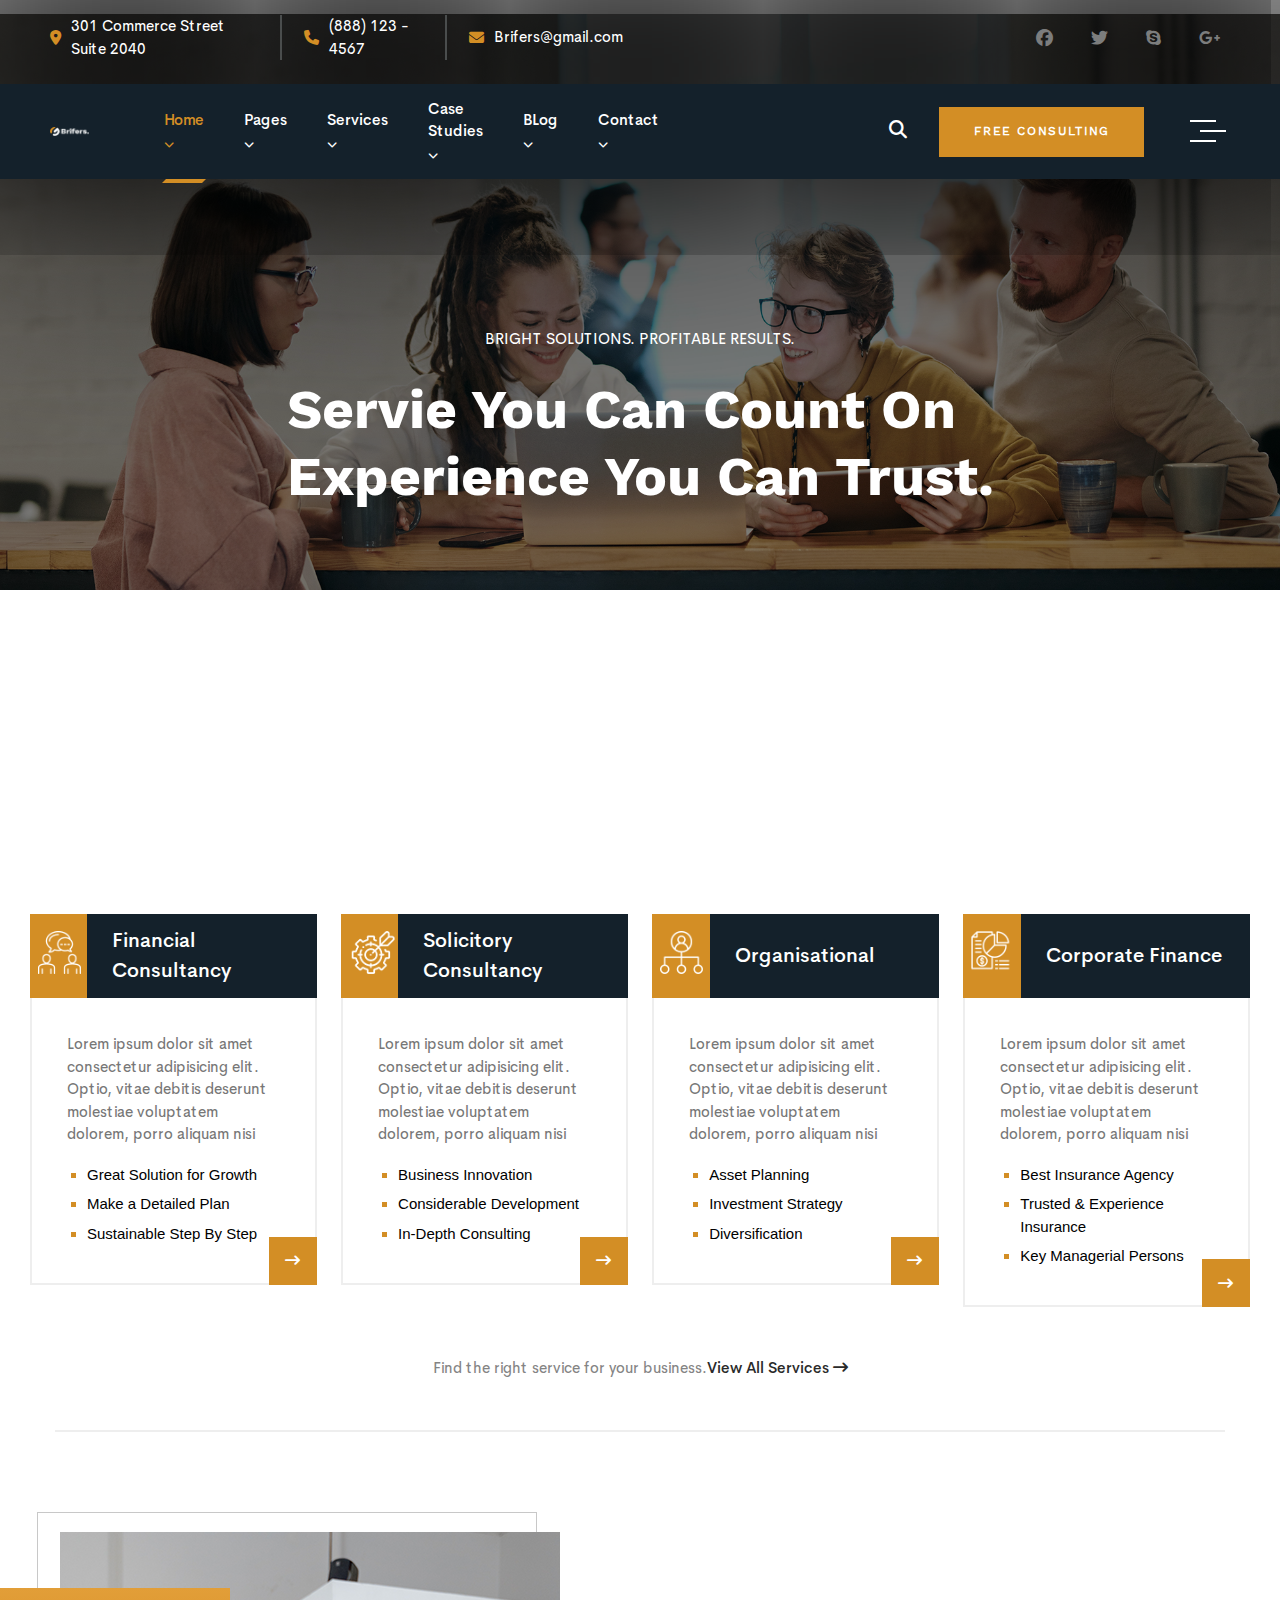
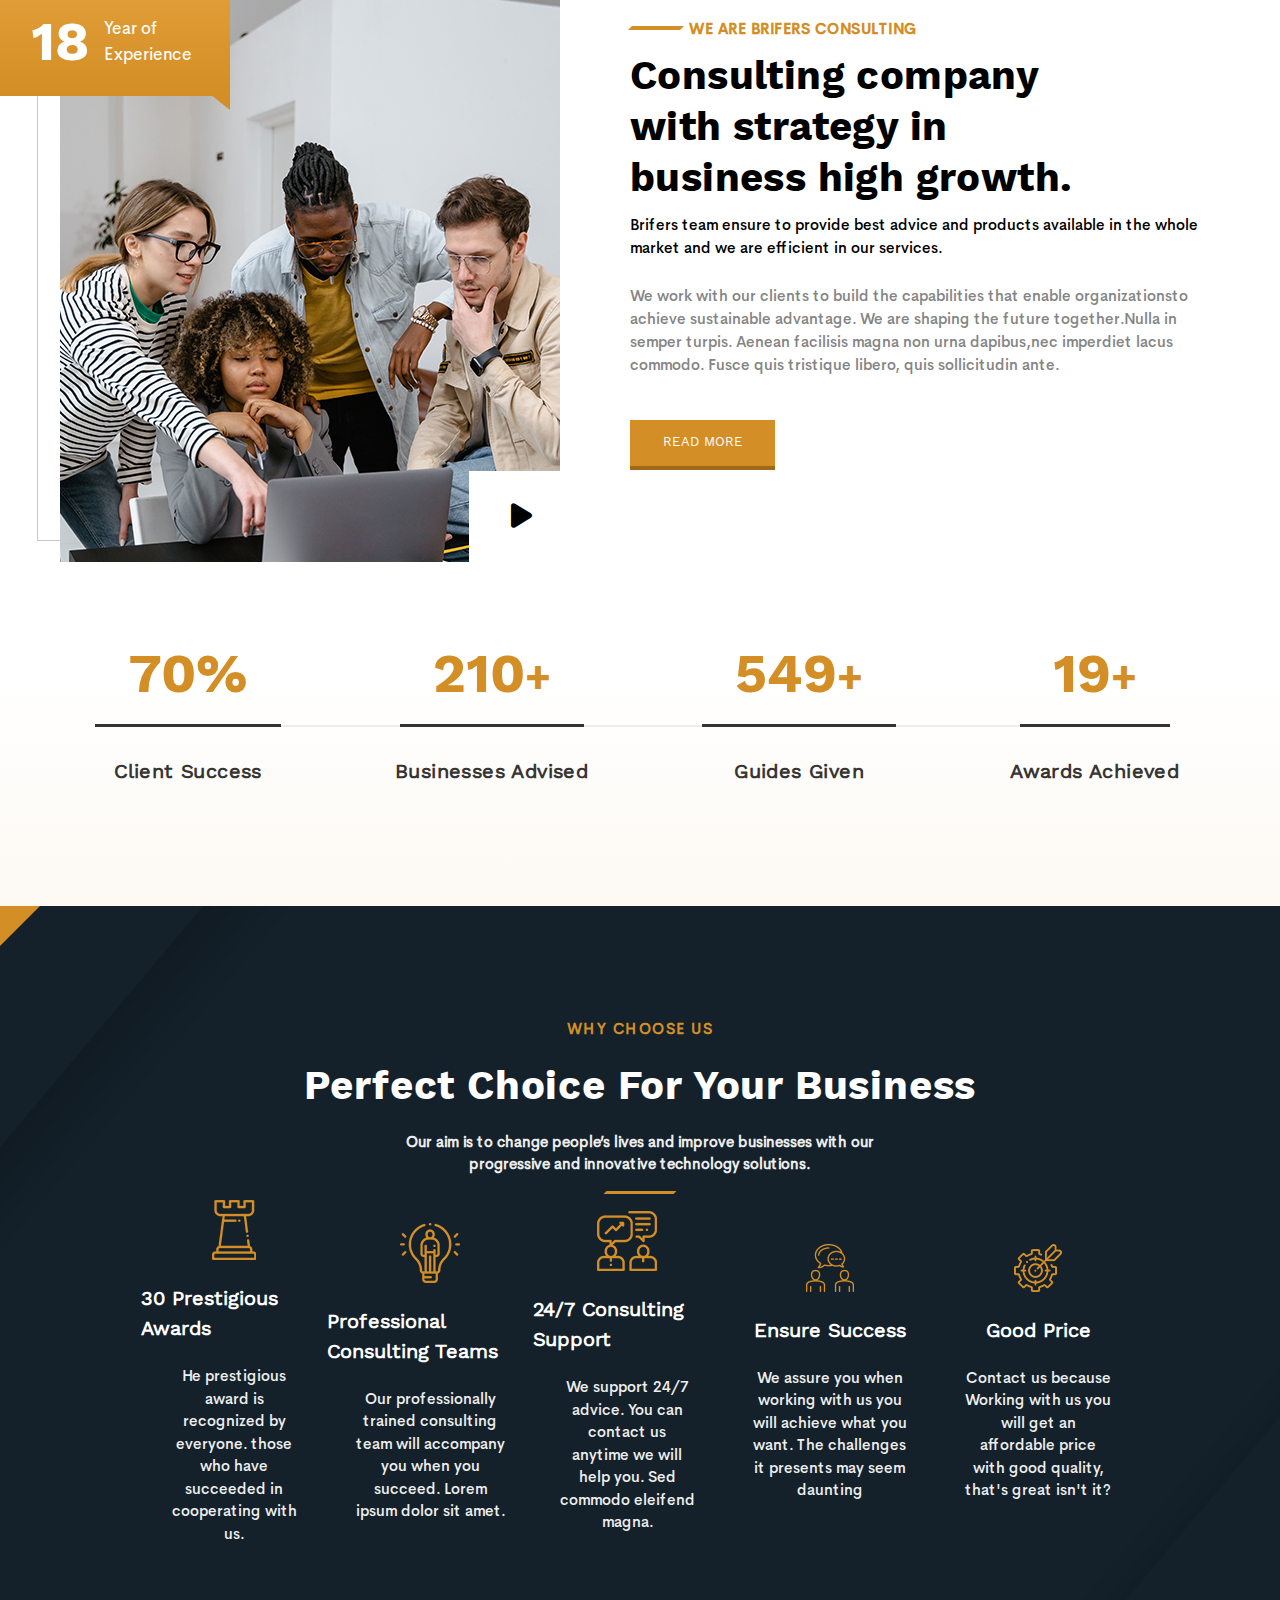
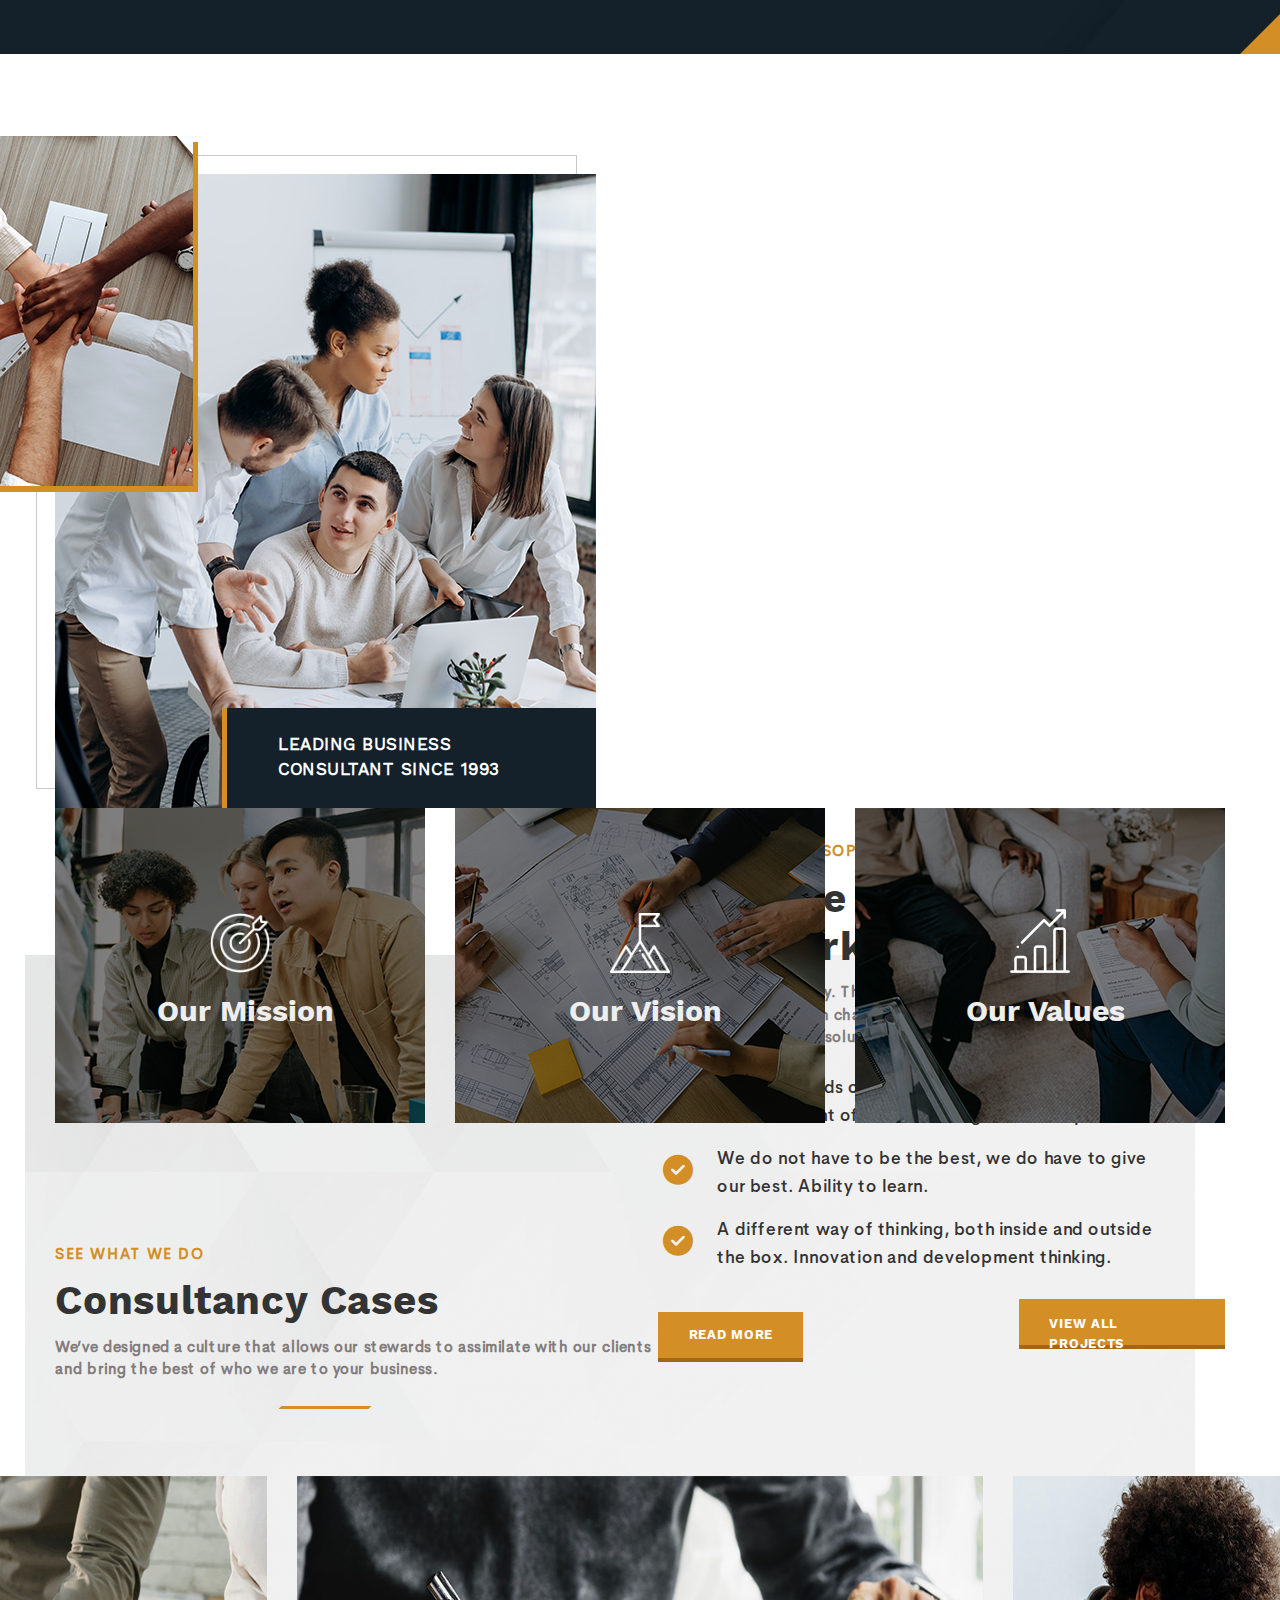
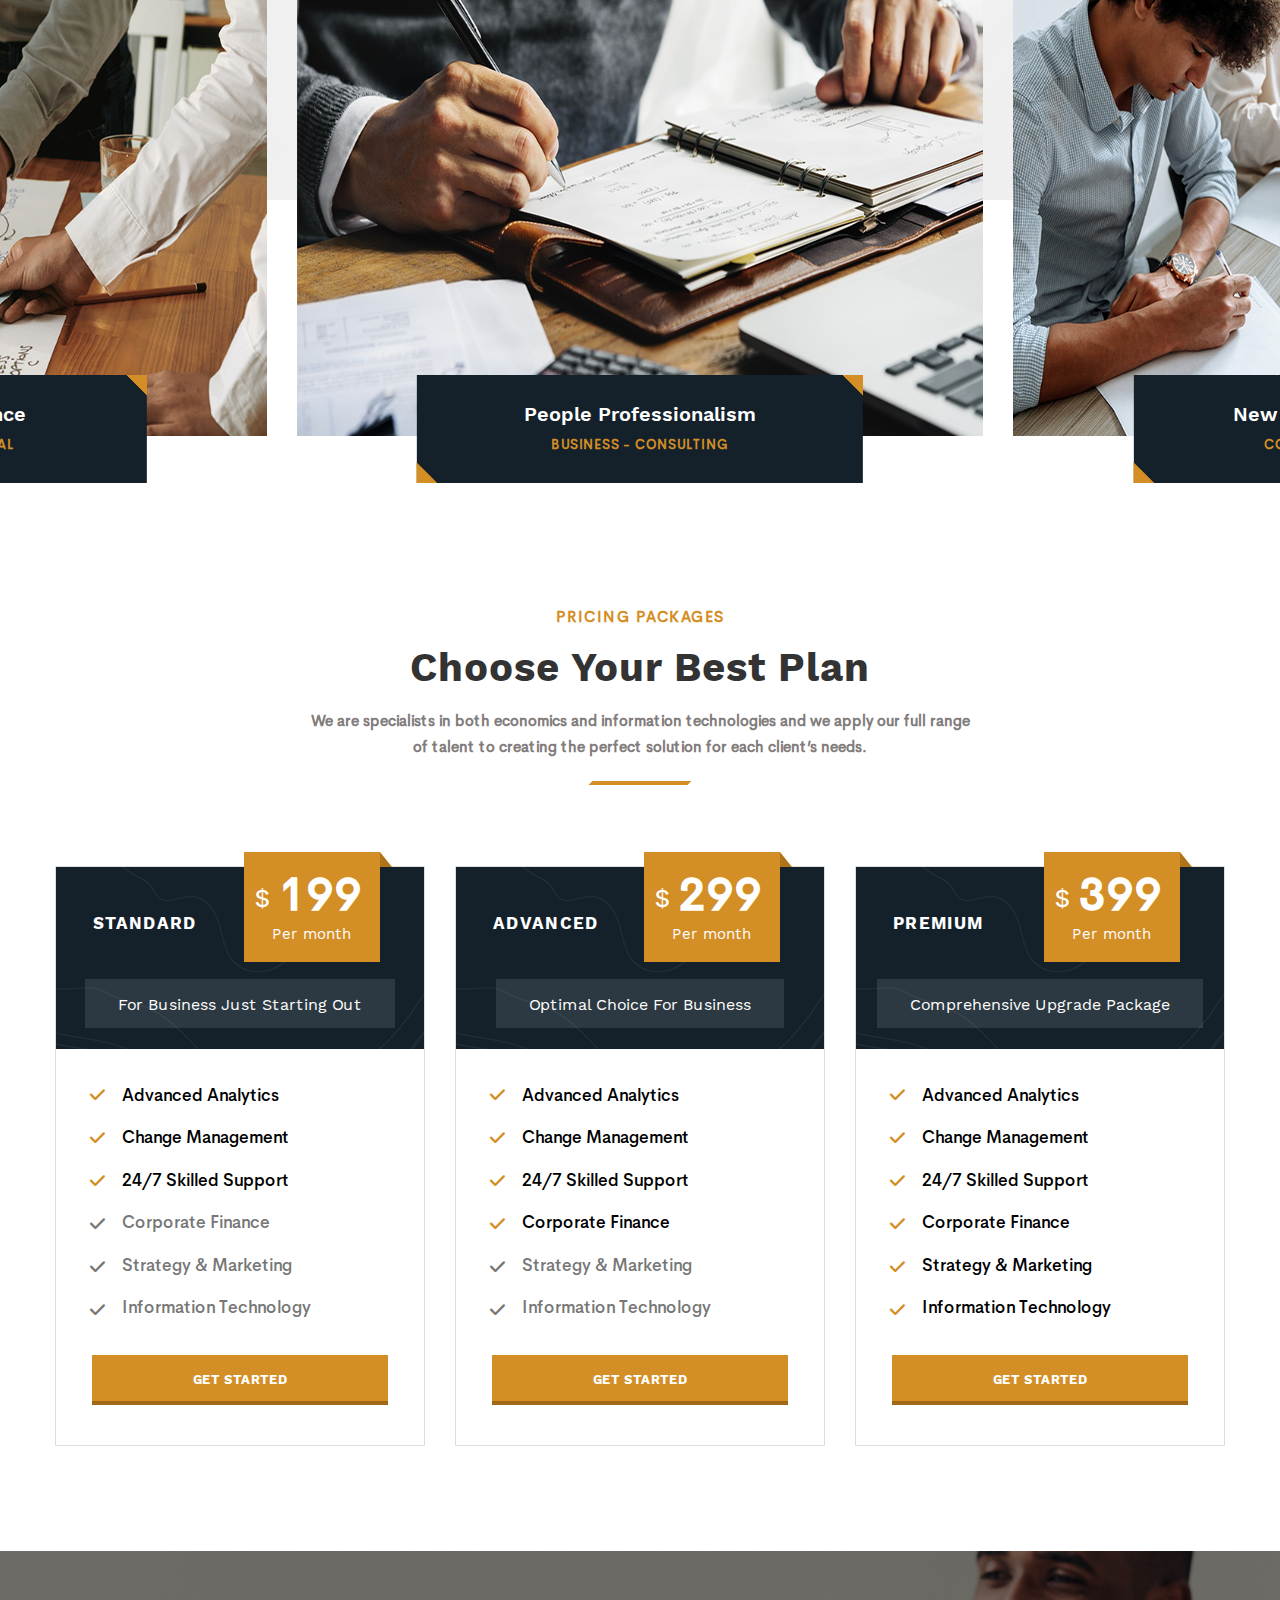
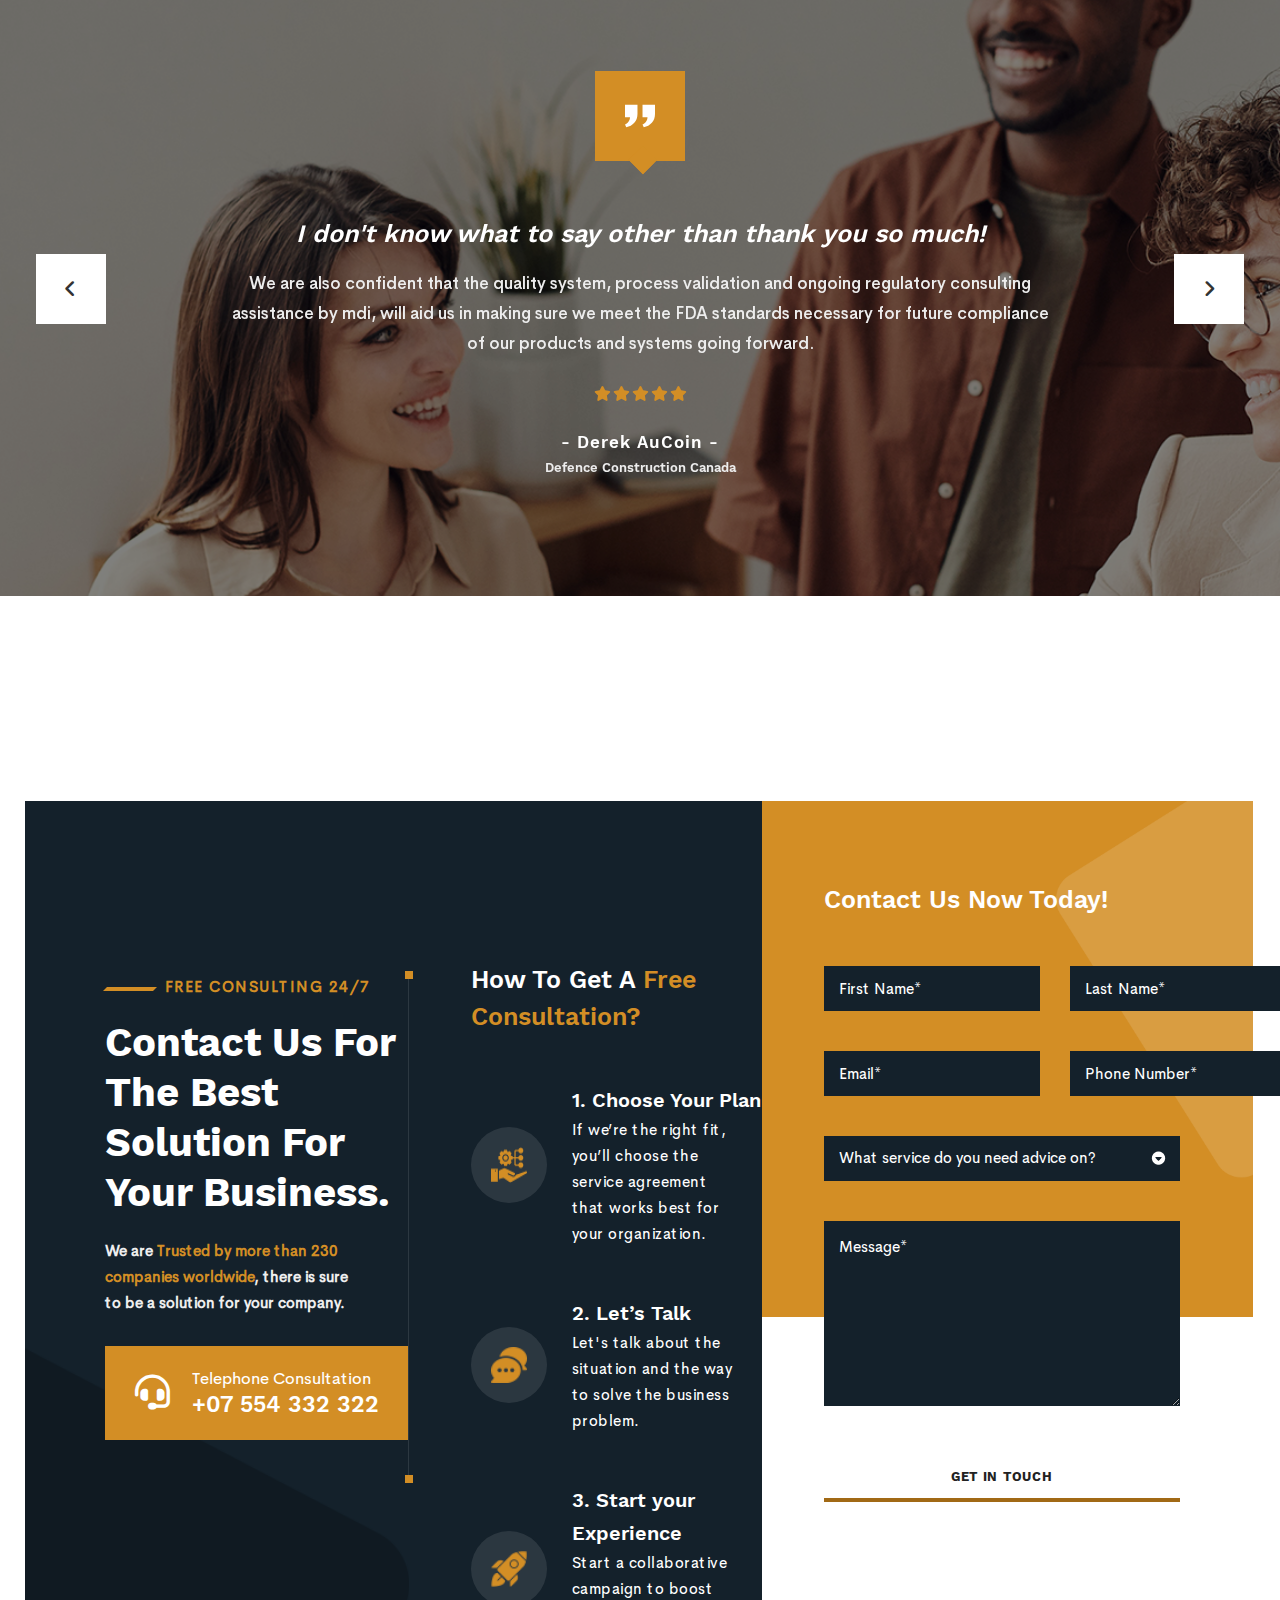
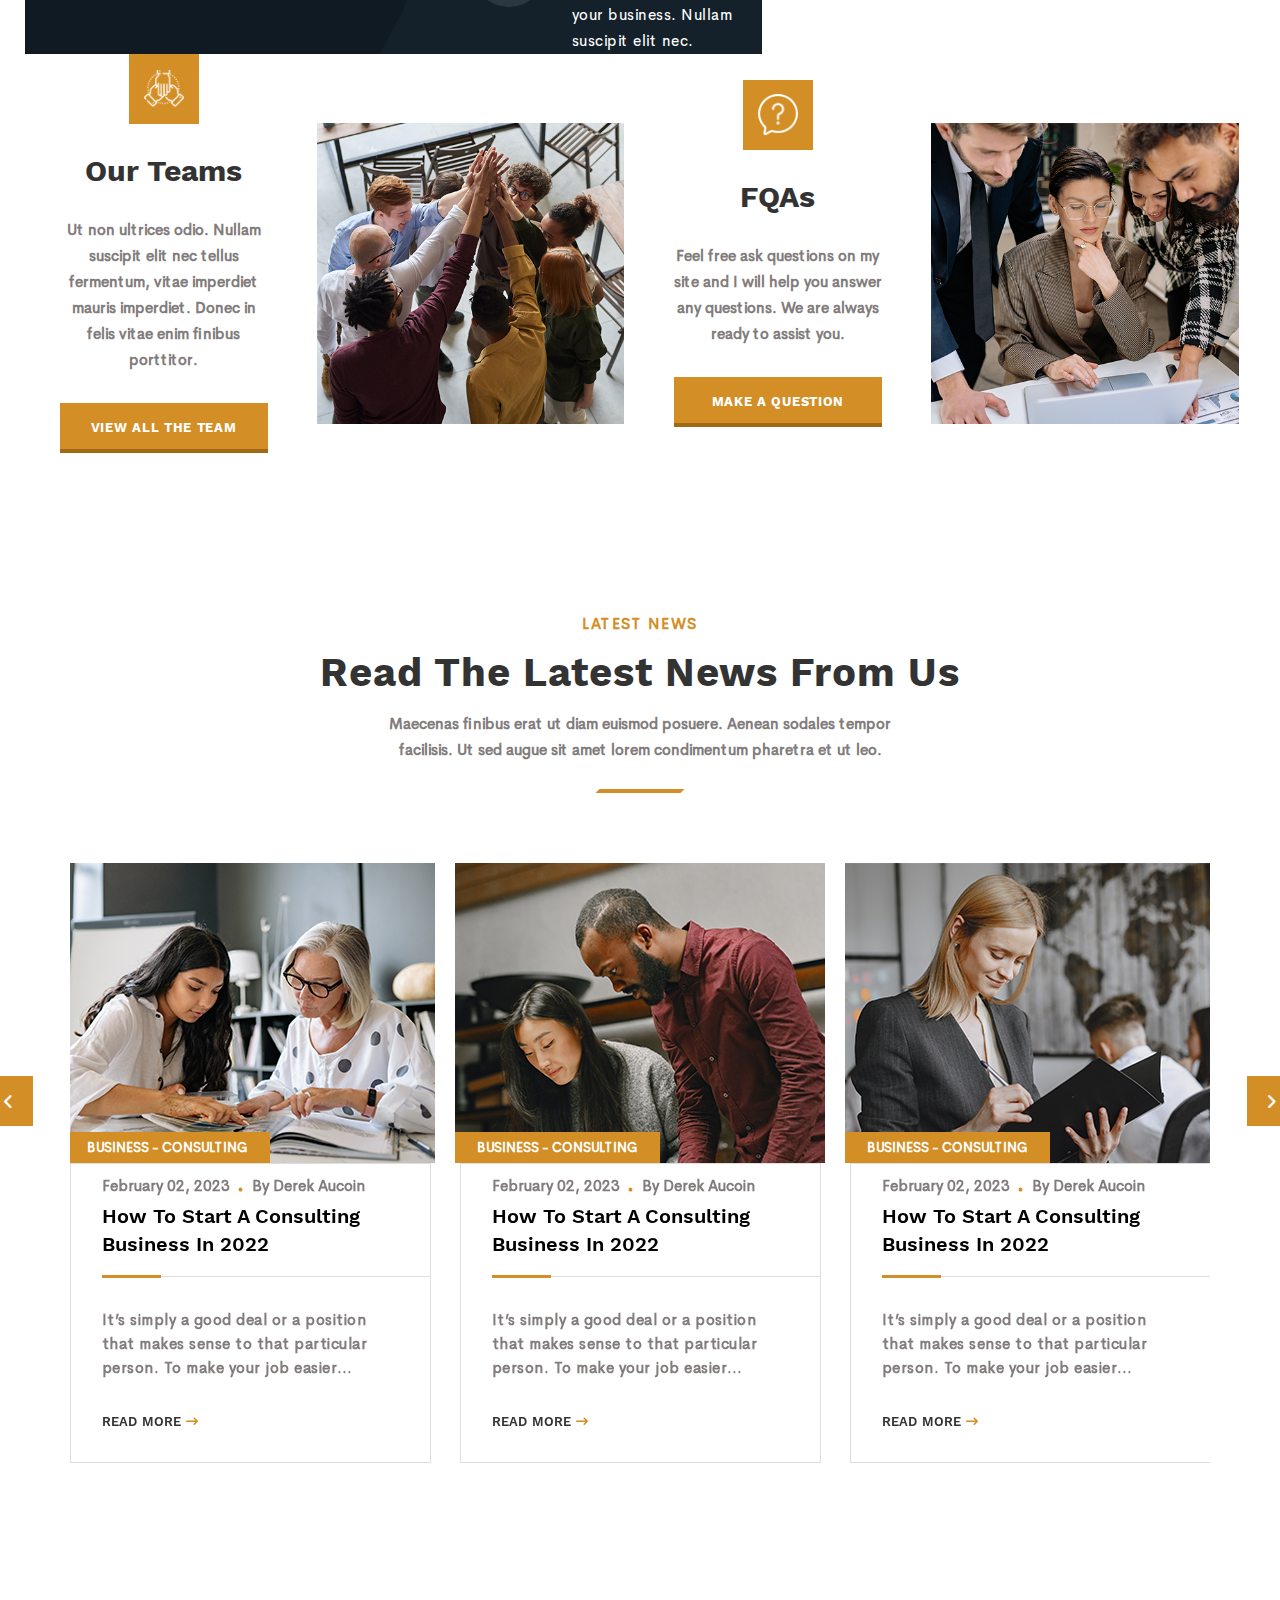
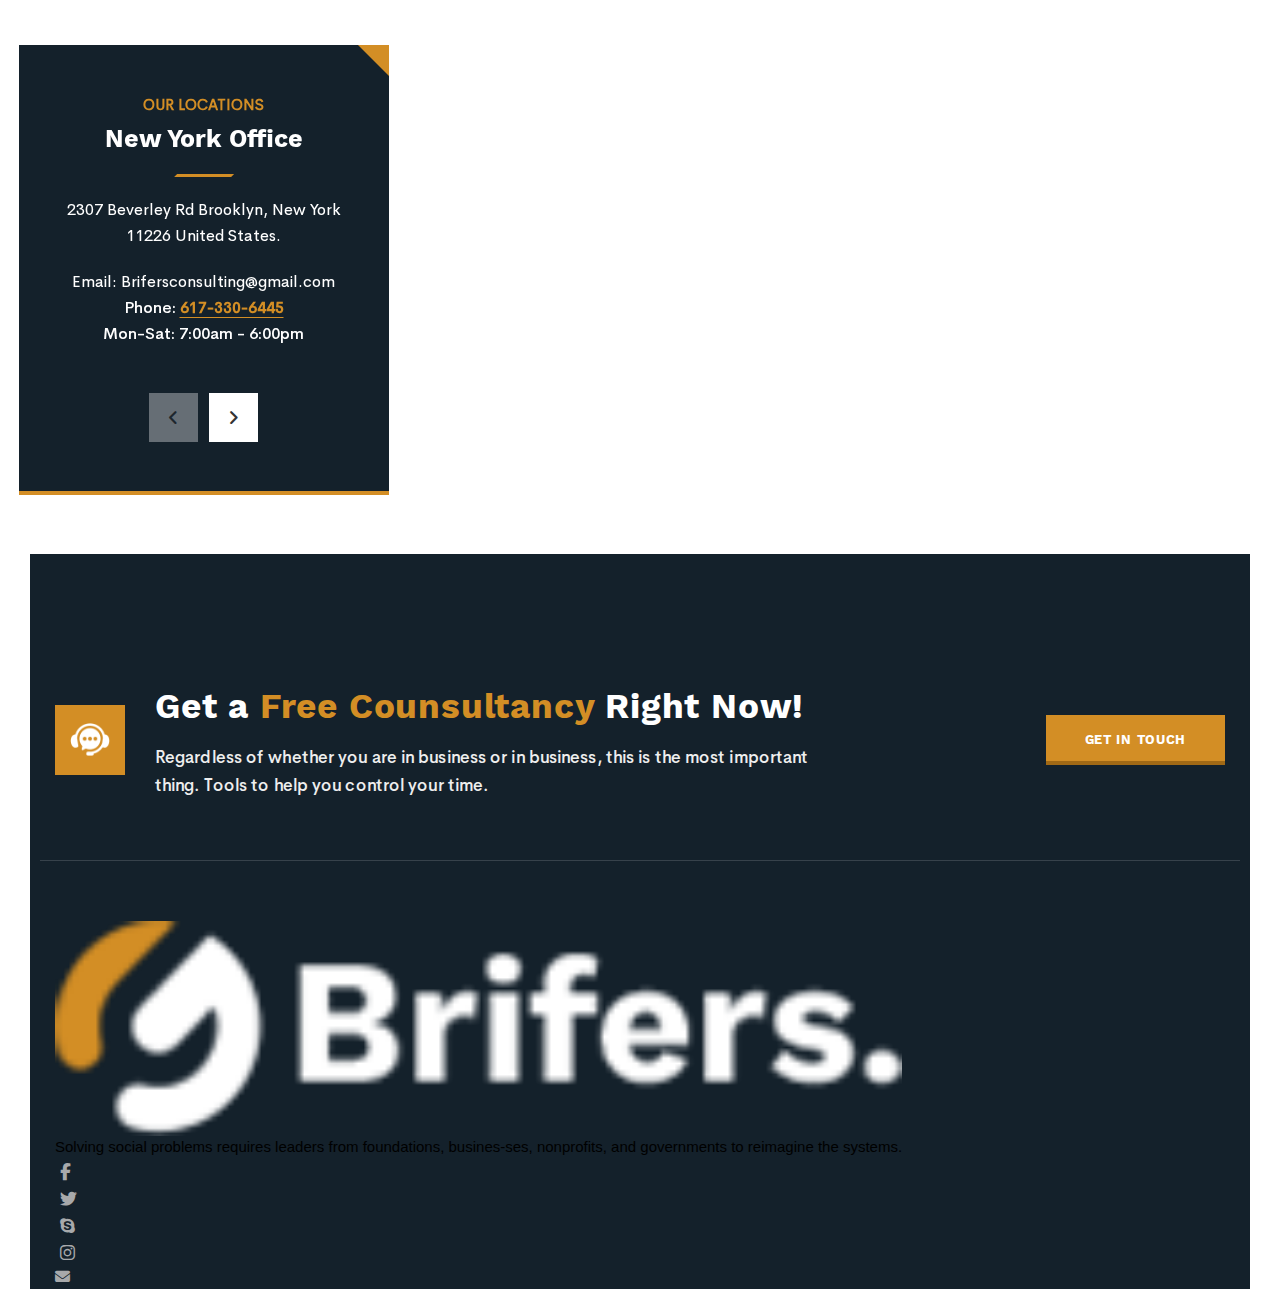
==== commit 8d4c8613: "bug" ====
--- a/index.html
+++ b/index.html
@@ -375,7 +375,7 @@
                   <div class="buttonShort" style="font-family: 'font3'; font-size: 13px; user-select: n
                   one;"><sp>READ MORE</sp
    
-   <i class="fa-solid fa-arrow-right-long"></i>an></div>
+   <i class="fa-solid fa-arrow-right-long"></i></div>
                 </a>
               </div>
             </div>
@@ -480,9 +480,7 @@
             <div class="section1__title-button">
               <a href="#" style="text-decoration: none;">
                 <div class="buttonShort" style="font-family: 'font3'; font-size: 13px; user-select: n
-                one;"><span>REAd MORE</sp
- 
- <i class="fa-solid fa-arrow-right-long"></i>an></div>
+                one;"><span>REAd MORE</span>
               </a>
             </div>
           </div>
@@ -1169,9 +1167,39 @@
         </div>
       </div>
       <div class="footer">
-        <div class="footer-top"></div>
-        <div class="footer-center"></div>
-        <div class="footer-bot"></div>
+        <div class="footer__top">
+          <div class="footer__top-content">
+            <div class="footer__top-content--image"><img src="images/iconFooterContent.png" alt=""></div>
+            <div class="footer__top-content--text">
+              <div class="footer__top-content--text_heading">Get a <span>Free Counsultancy</span> Right Now!</div>
+              <div class="footer__top-content--text_para">Regardless of whether you are in business 
+                or in business, this is the most important thing. Tools to help you control your time.</div>
+            </div>
+          </div>
+          <div class="footer__top-button">
+            <a href="#" style="text-decoration: none;">
+              <div class="buttonLong" style="font-family: 'font3'; font-size: 13px; user-select: none;"><span>get in touch</span></div>
+            </a>
+          </div>
+        </div>
+        <div class="footer__center">
+          <div class="footer__center-item1">
+            <div class="footer__center-item1--logo"><img src="images/logo.png" alt=""></div>
+            <div class="footer__center-item1--describe">Solving social problems requires leaders 
+              from foundations, busines-ses, nonprofits, and governments to reimagine the systems.</div>
+              <div class="footer__center-item1--socials">
+                <div class="footer__center-item1--socials_facebook"><i style="color: #A7A9AB;" class="fa-brands fa-facebook-f"></i></div>
+                <div class="footer__center-item1--socials_twitter"><i style="color: #A7A9AB;" class="fa-brands fa-twitter"></i></div>
+                <div class="footer__center-item1--socials_skype"><i style="color: #A7A9AB;" class="fa-brands fa-skype"></i></div>
+                <div class="footer__center-item1--socials_instagram"><i style="color: #A7A9AB;" class="fa-brands fa-instagram"></i></div>
+                <div class="footer__center-item1--socials_mail"><i style="color: #A7A9AB;" class="fa-solid fa-envelope"></i></div>
+              </div>
+          </div>
+          <div class="footer__center-item2"></div>
+          <div class="footer__center-item3"></div>
+          <div class="footer__center-item4"></div>
+        </div>
+        <div class="footer__bot"></div>
       </div>
     </div>
   </body>
--- a/css/style.css
+++ b/css/style.css
@@ -3344,6 +3344,7 @@
 .main .map {
   width: 110%;
   margin-left: 3em;
+  margin-bottom: 8em;
 }
 .main .map iframe {
   width: 112%;
@@ -3459,6 +3460,7 @@
   width: 49px;
   height: 49px;
   background-color: white;
+  transition: all 0.2s linear;
 }
 .main .map__swiper .swiper-button-prev::after {
   content: "\f104";
@@ -3467,8 +3469,11 @@
   font-family: "Font Awesome 6 Free";
   color: #333;
 }
-.main .map__swiper .swiper-button-prev .swiper-button-prev map-prev swiper-button-disabled {
-  background-color: white !important;
+.main .map__swiper .swiper-button-prev:hover {
+  background-color: #d38e25;
+}
+.main .map__swiper .swiper-button-prev:hover::after {
+  color: #fff;
 }
 .main .map__swiper .swiper-button-next {
   top: 83%;
@@ -3478,6 +3483,7 @@
   width: 49px;
   height: 49px;
   background-color: white;
+  transition: all 0.2s linear;
 }
 .main .map__swiper .swiper-button-next::after {
   content: "\f105";
@@ -3486,5 +3492,122 @@
   font-family: "Font Awesome 6 Free";
   color: #333;
 }
+.main .map__swiper .swiper-button-next:hover {
+  background-color: #d38e25;
+}
+.main .map__swiper .swiper-button-next:hover::after {
+  color: #fff;
+}
+
+.footer {
+  width: 100%;
+  background-color: #14212B;
+  padding-top: 125px;
+}
+.footer__top {
+  max-width: 1200px;
+  padding: 0 15px;
+  margin: 0 auto;
+  display: flex;
+  justify-content: center;
+  align-items: center;
+  flex-wrap: nowrap;
+  justify-content: space-between;
+  border-bottom: 1px solid #37424B;
+  padding-bottom: 60px;
+}
+.footer__top-content {
+  width: 66.67%;
+  display: flex;
+  align-items: center;
+  gap: 30px;
+}
+.footer__top-content--image {
+  width: 70px;
+  height: 70px;
+  padding: 15px;
+  background: #d38e25;
+  display: flex;
+  justify-content: center;
+  align-items: center;
+  flex-wrap: nowrap;
+}
+.footer__top-content--image img {
+  width: 40px;
+  transition: all 0.25s linear;
+}
+.footer__top-content--image:hover img {
+  scale: 1.25;
+}
+.footer__top-content--text_heading {
+  font-family: "work sans bold";
+  font-size: 35px;
+  line-height: 55px;
+  color: #fff;
+  letter-spacing: 0.8px;
+  margin-bottom: 10px;
+}
+.footer__top-content--text_heading span {
+  color: #d38e25;
+}
+.footer__top-content--text_para {
+  font-family: "font2";
+  color: #EEEEEE;
+  font-size: 17px;
+  line-height: 28px;
+  letter-spacing: 0.1px;
+}
+.footer__top-button {
+  position: relative;
+  width: 100%;
+  z-index: 1;
+  height: max-content;
+  width: 15.33%;
+}
+.footer__top-button::after {
+  content: "";
+  position: absolute;
+  left: 0;
+  bottom: 0;
+  width: 100%;
+  height: 0;
+  background-color: #14212B;
+  transition: height 0.3s ease-in-out;
+  cursor: pointer;
+}
+.footer__top-button:hover::after {
+  height: 50px;
+  color: #fff;
+  width: 100%;
+  z-index: 0;
+}
+.footer__top-button a {
+  width: 100%;
+}
+.footer__top-button a .buttonLong span {
+  position: relative;
+  z-index: 2;
+  font-family: "work sans bold";
+  letter-spacing: 0.7px;
+  display: flex;
+  justify-content: center;
+  align-items: center;
+  flex-wrap: nowrap;
+  text-transform: uppercase;
+  transition: all 0.25s linear;
+}
+.footer__top-button::after {
+  background-color: #fff;
+}
+.footer__top-button:hover a .buttonLong span {
+  color: #d38e25;
+}
+.footer__center {
+  display: flex;
+  max-width: 1200px;
+  padding: 0 15px;
+  margin: 0 auto;
+  margin-top: 60px;
+}
 
 /*# sourceMappingURL=style.css.map */
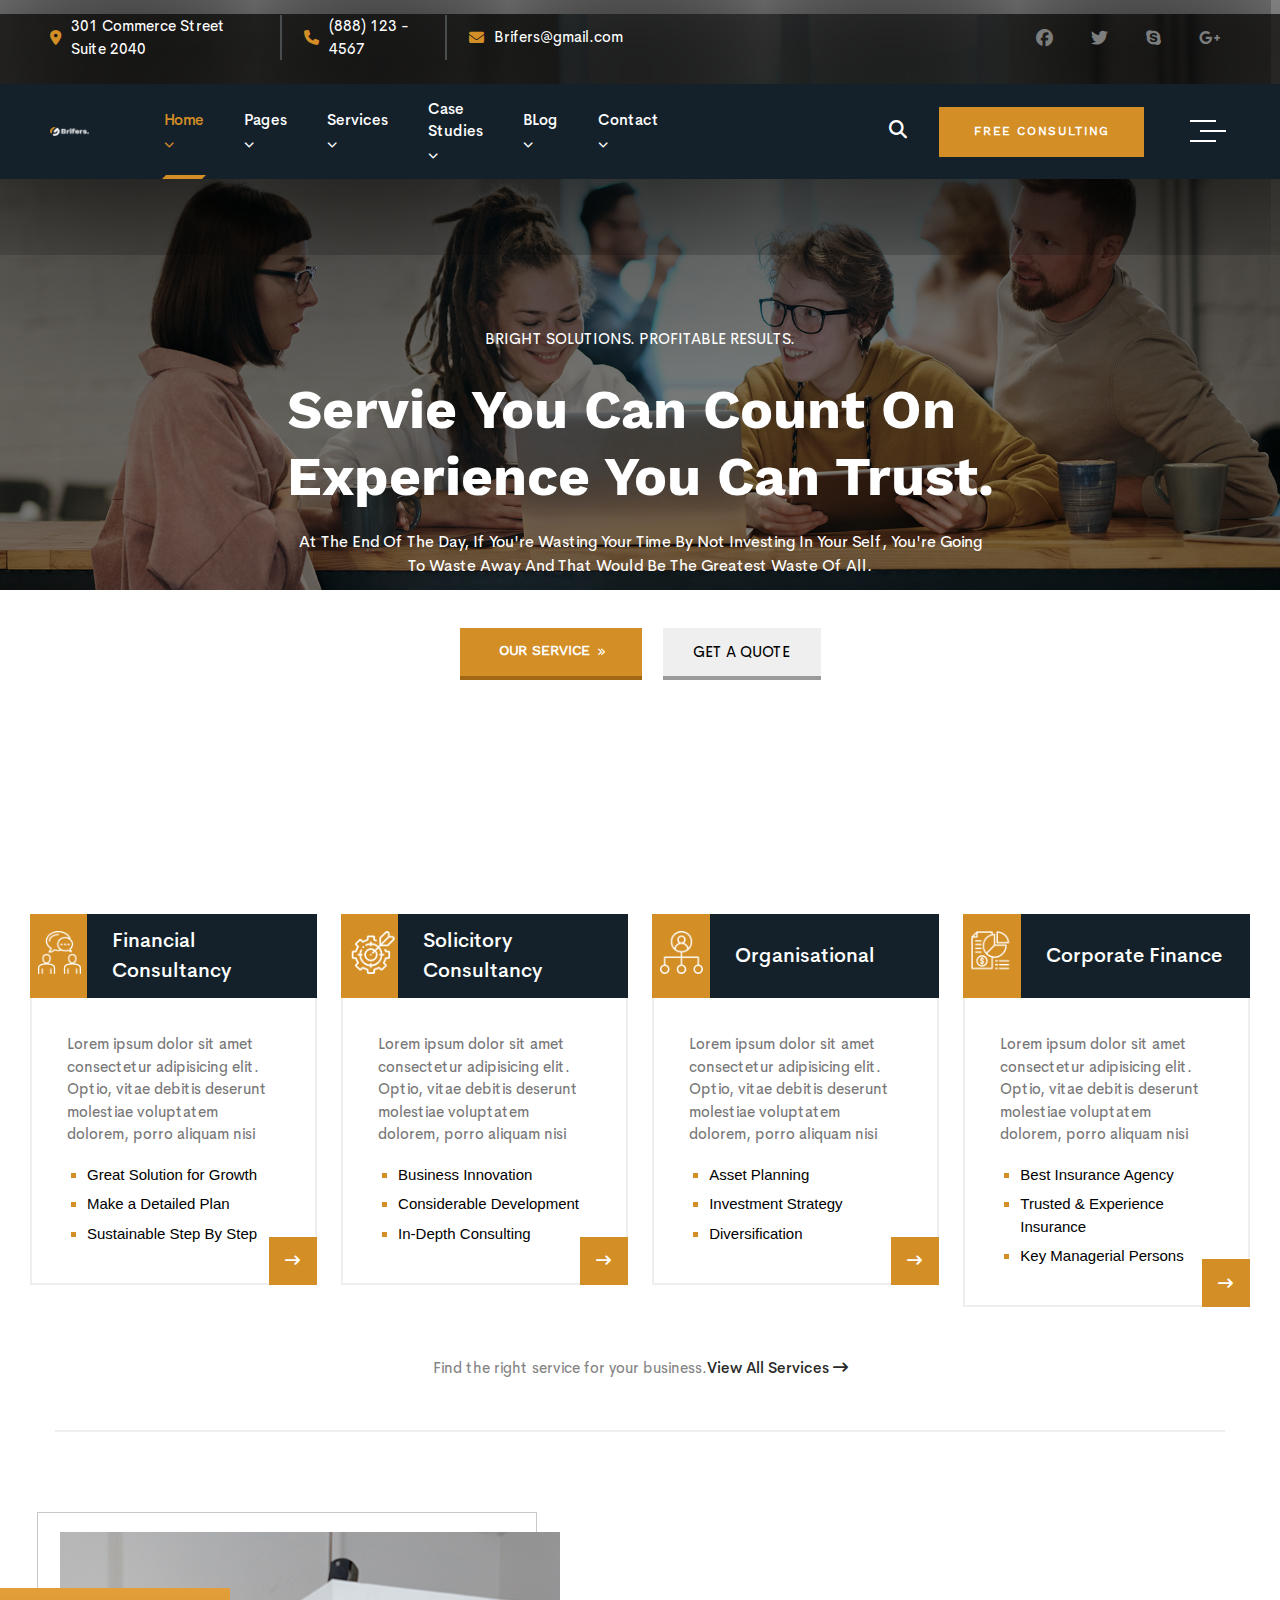
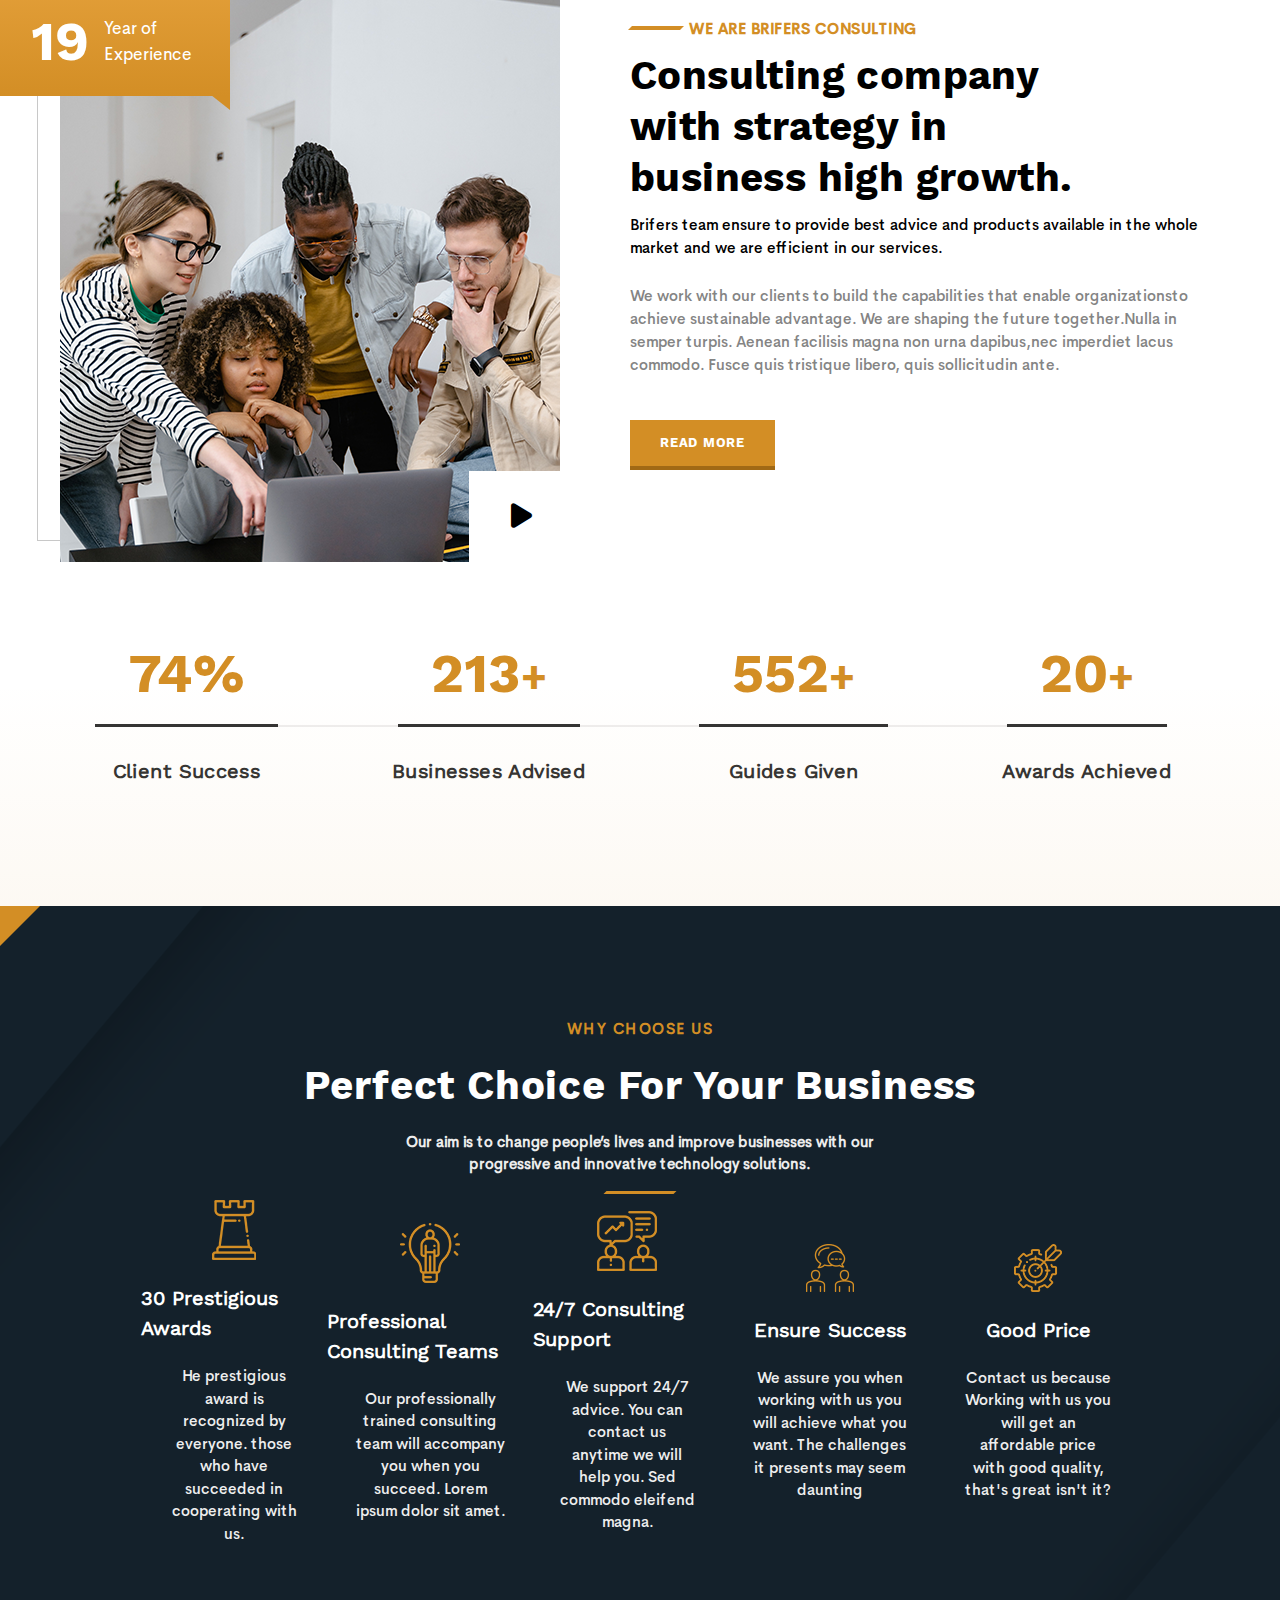
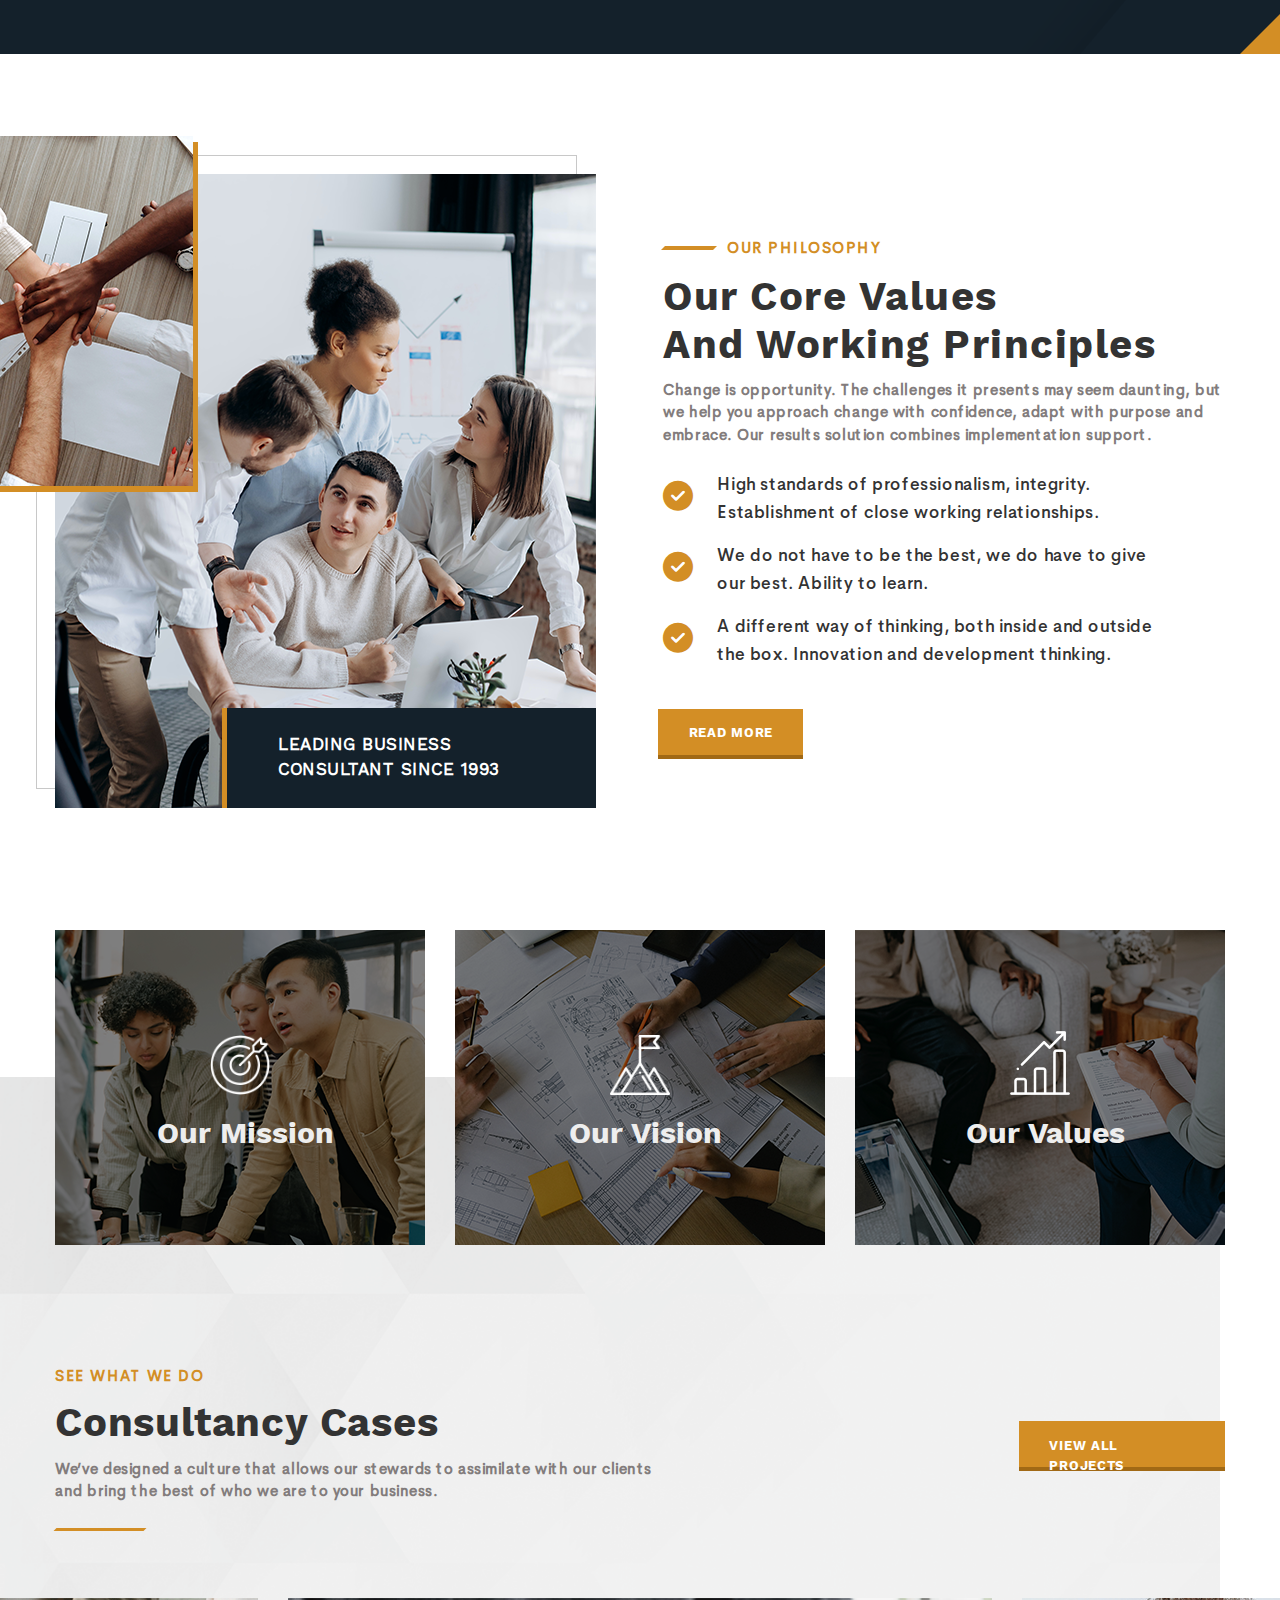
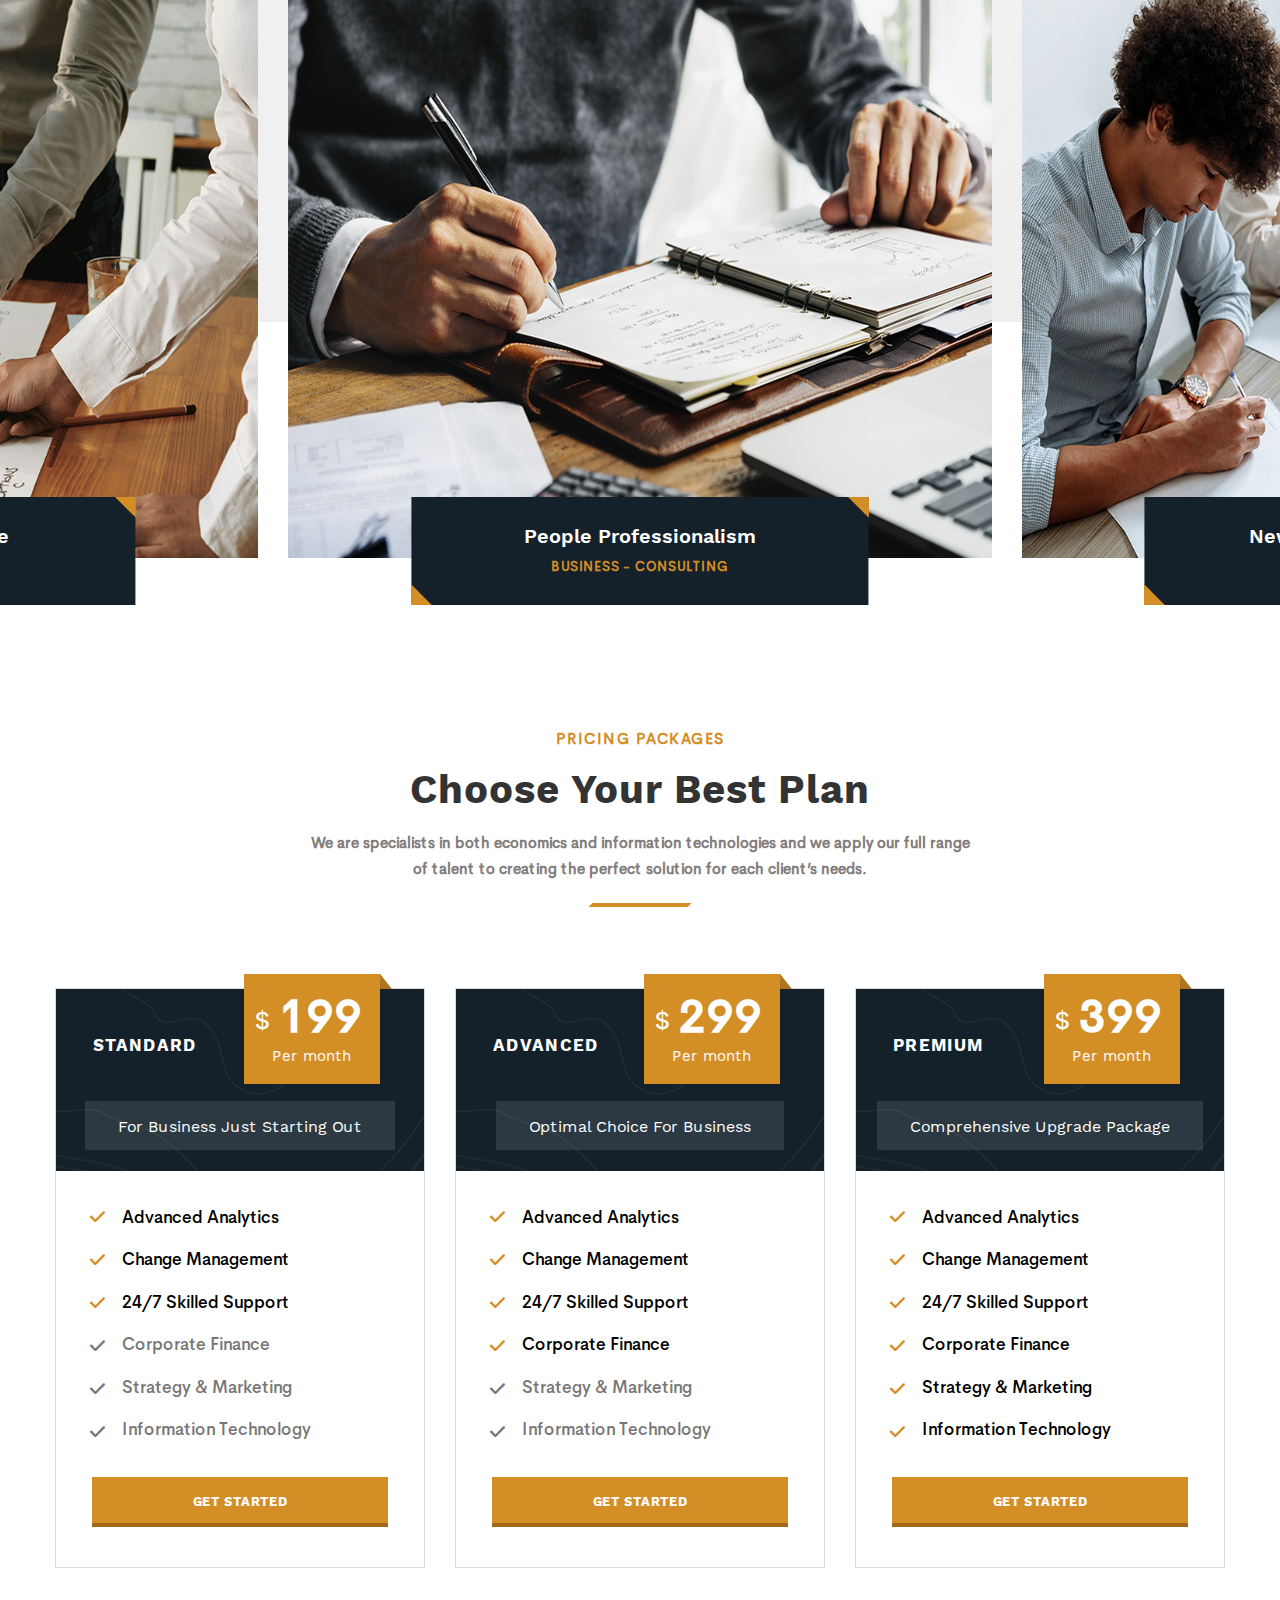
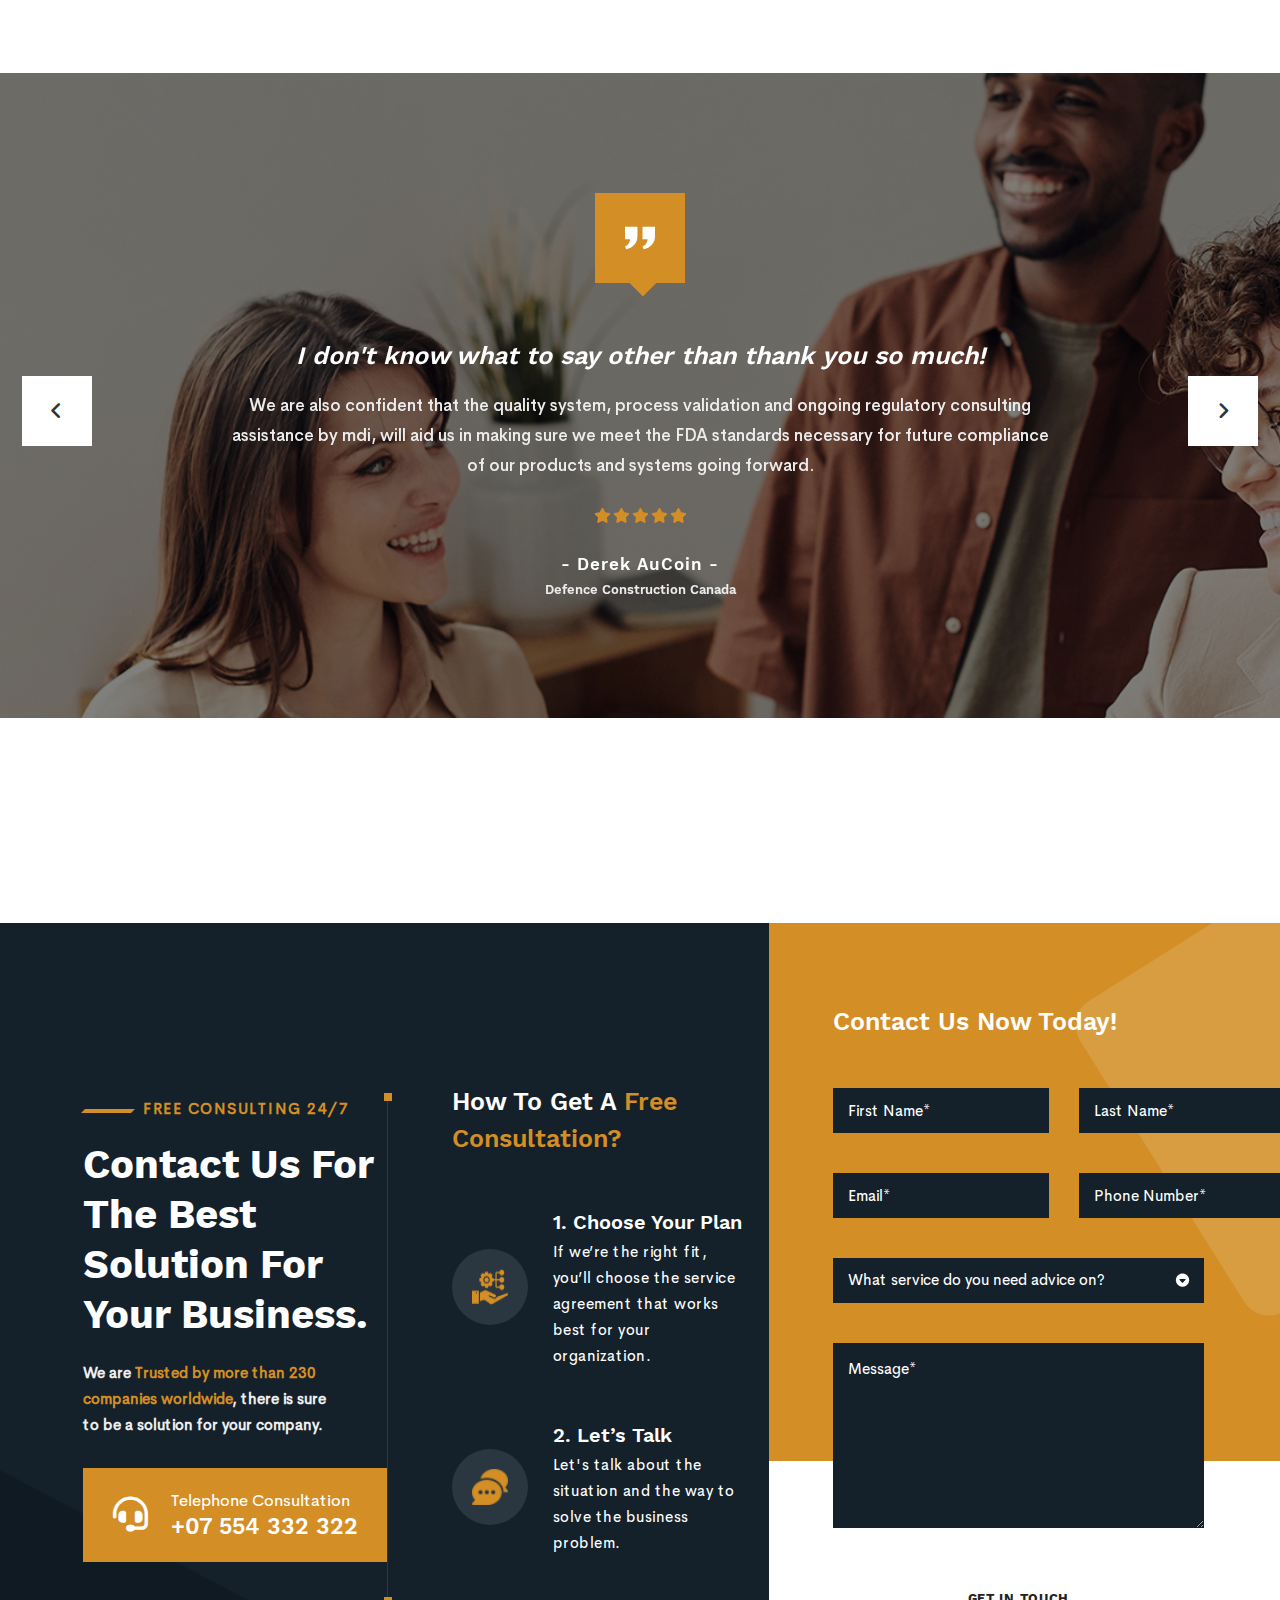
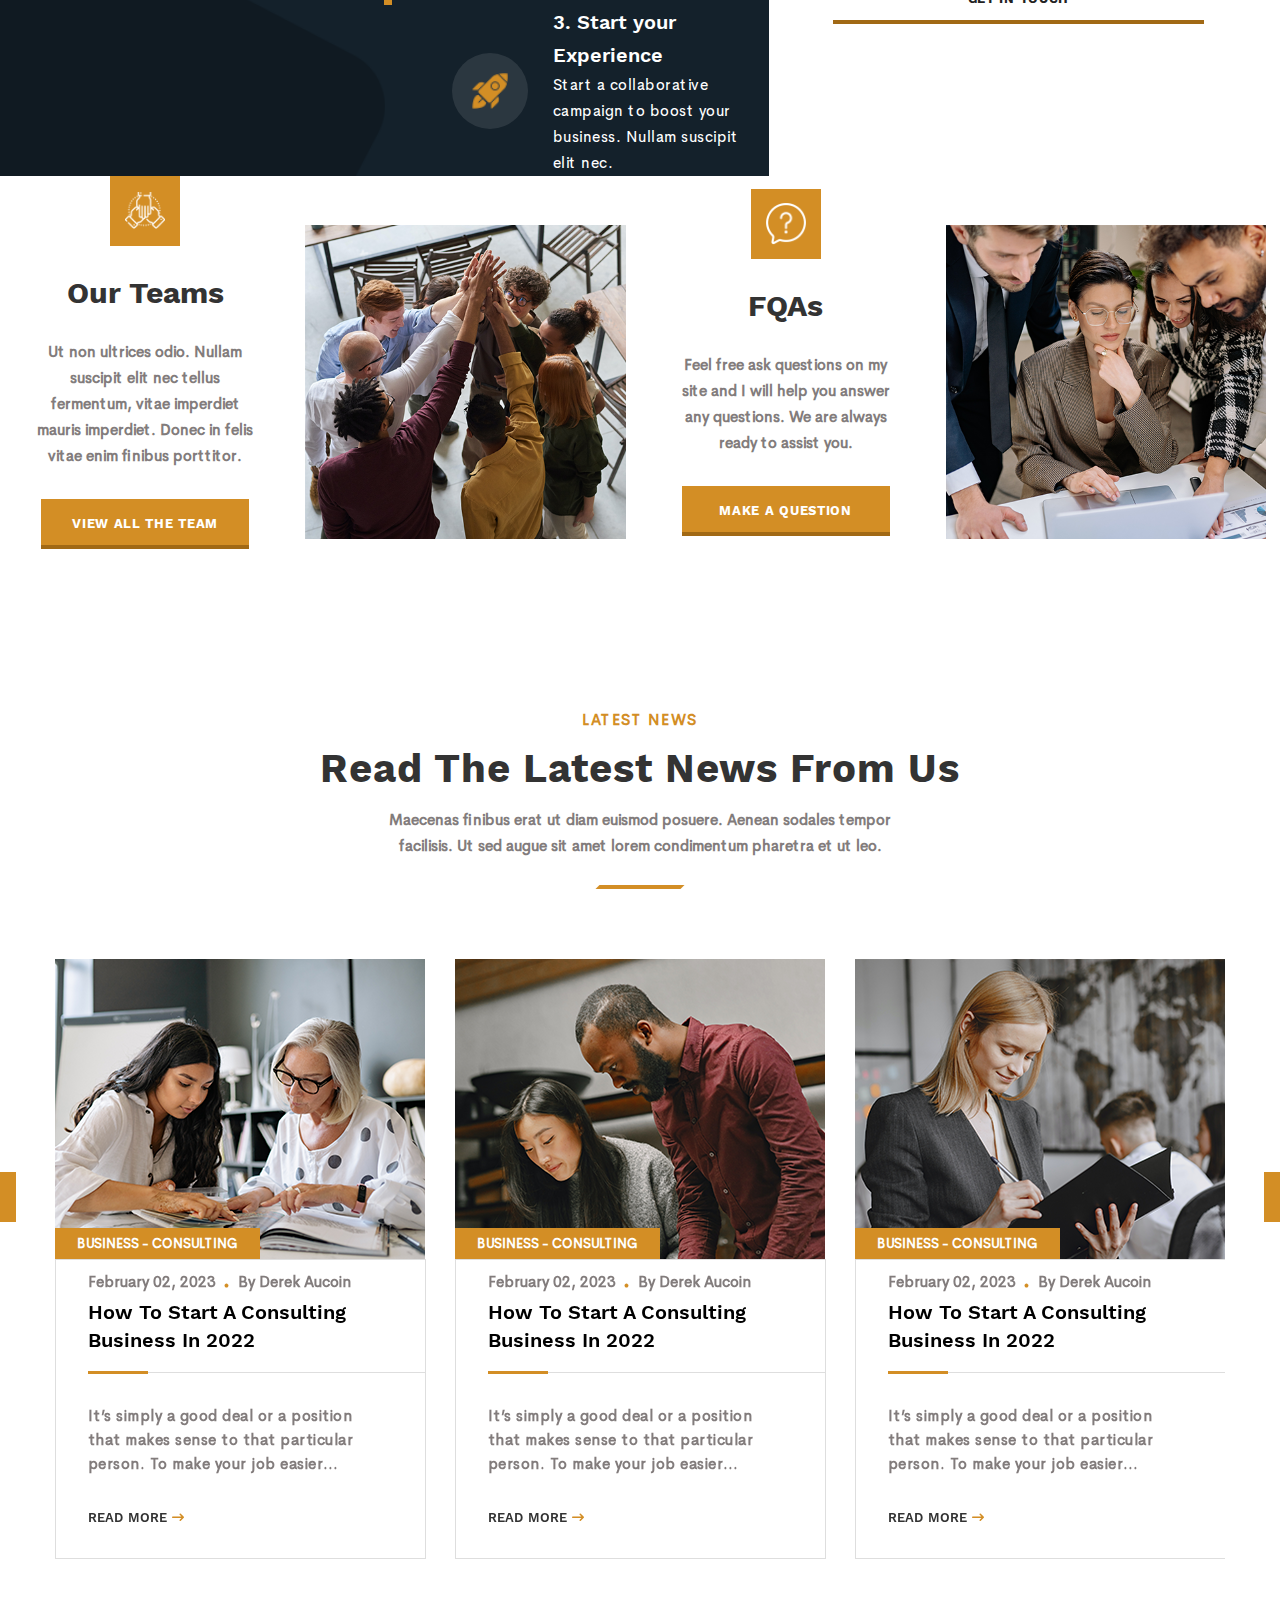
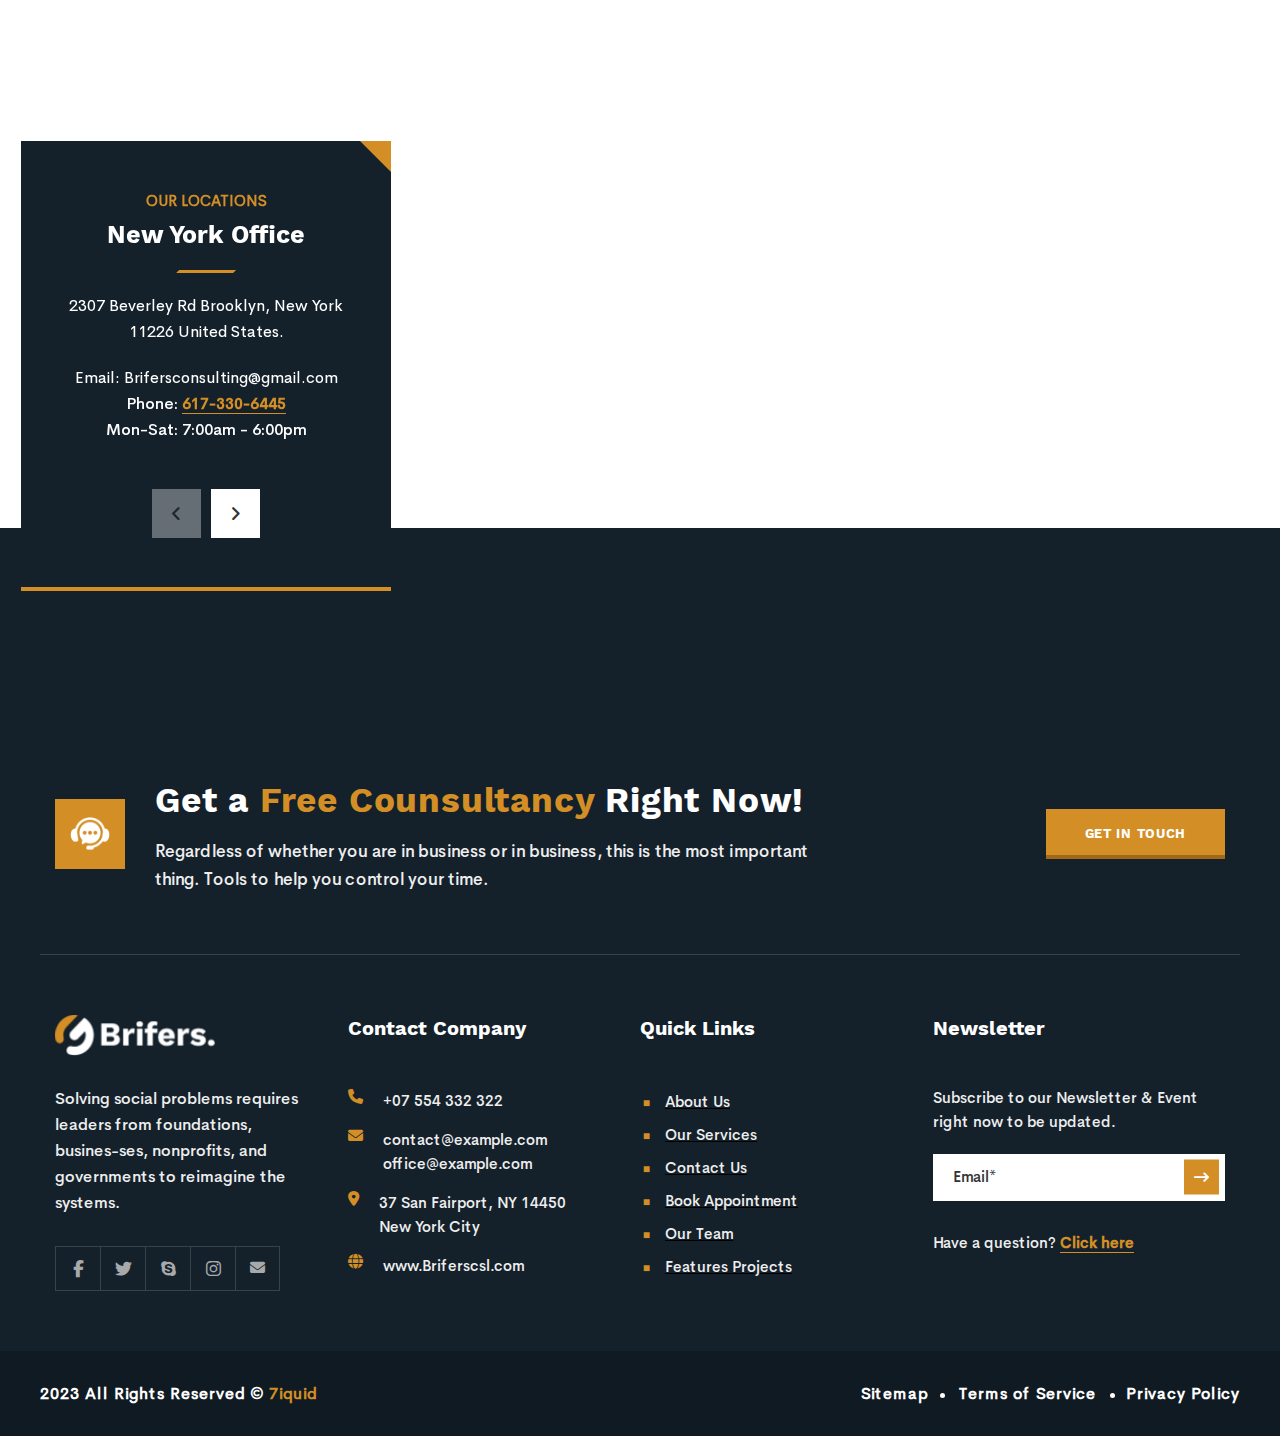
==== commit 155d039c: "rebootFooter" ====
--- a/index.html
+++ b/index.html
@@ -373,9 +373,7 @@
               <div class="about__top-content--btn">
                 <a href="#" style="text-decoration: none;">
                   <div class="buttonShort" style="font-family: 'font3'; font-size: 13px; user-select: n
-                  one;"><sp>READ MORE</sp
-   
-   <i class="fa-solid fa-arrow-right-long"></i></div>
+                  one;"><span>READ MORE</span></div>
                 </a>
               </div>
             </div>
@@ -480,7 +478,7 @@
             <div class="section1__title-button">
               <a href="#" style="text-decoration: none;">
                 <div class="buttonShort" style="font-family: 'font3'; font-size: 13px; user-select: n
-                one;"><span>REAd MORE</span>
+                one;"><span>REAd MORE</span></div>
               </a>
             </div>
           </div>
@@ -1184,22 +1182,81 @@
         </div>
         <div class="footer__center">
           <div class="footer__center-item1">
-            <div class="footer__center-item1--logo"><img src="images/logo.png" alt=""></div>
+            <div class="footer__center-item1--logo"><a href="#"><img src="images/logo.png" alt=""></a></div>
             <div class="footer__center-item1--describe">Solving social problems requires leaders 
               from foundations, busines-ses, nonprofits, and governments to reimagine the systems.</div>
               <div class="footer__center-item1--socials">
-                <div class="footer__center-item1--socials_facebook"><i style="color: #A7A9AB;" class="fa-brands fa-facebook-f"></i></div>
-                <div class="footer__center-item1--socials_twitter"><i style="color: #A7A9AB;" class="fa-brands fa-twitter"></i></div>
-                <div class="footer__center-item1--socials_skype"><i style="color: #A7A9AB;" class="fa-brands fa-skype"></i></div>
-                <div class="footer__center-item1--socials_instagram"><i style="color: #A7A9AB;" class="fa-brands fa-instagram"></i></div>
-                <div class="footer__center-item1--socials_mail"><i style="color: #A7A9AB;" class="fa-solid fa-envelope"></i></div>
-              </div>
-          </div>
-          <div class="footer__center-item2"></div>
-          <div class="footer__center-item3"></div>
-          <div class="footer__center-item4"></div>
-        </div>
-        <div class="footer__bot"></div>
+                <a href="#"><div class="footer__center-item1--socials_item"><i class="fa-brands fa-facebook-f"></i></div></a>
+                <a href="#"><div class="footer__center-item1--socials_item"><i class="fa-brands fa-twitter"></i></div></a>
+                <a href="#"><div class="footer__center-item1--socials_item"><i class="fa-brands fa-skype"></i></div></a>
+                <a href="#"><div class="footer__center-item1--socials_item"><i class="fa-brands fa-instagram"></i></div></a>
+                <a href="#"><div class="footer__center-item1--socials_item"><i class="fa-solid fa-envelope"></i></div></a>
+              </div>
+          </div>
+          <div class="footer__center-item2">
+            <div class="footer__center-item2--title">Contact Company</div>
+            <div class="footer__center-item2--list">
+              <ul>
+                <a href="#">
+                  <li>
+                    <i class="fa-solid fa-phone"></i>
+                    <span>+07 554 332 322</span>
+                  </li>
+                </a>
+                <a href="#">
+                  <li>
+                    <i class="fa-solid fa-envelope"></i>
+                    <span>contact@example.com 
+                      office@example.com</span>
+                  </li>
+                </a>
+                <a href="#">
+                  <li>
+                    <i class="fa-solid fa-location-dot"></i>
+                    <span>37 San Fairport, NY 14450 New York City</span>
+                  </li>
+                </a>
+                <a href="#">
+                  <li>
+                    <i class="fa-solid fa-globe"></i>
+                    <span>www.Briferscsl.com</span>
+                  </li>
+                </a>
+              </ul>
+            </div>
+          </div>
+          <div class="footer__center-item3">
+            <div class="footer__center-item3--heading">Quick Links</div>
+            <div class="footer__center-item3--links">
+              <ul>
+                <a href="#"><li>About Us</li></a>
+                <a href="#"><li>Our Services</li></a>
+                <a href="#"><li>Contact Us</li></a>
+                <a href="#"><li>Book Appointment</li></a>
+                <a href="#"><li>Our Team</li></a>
+                <a href="#"><li>Features Projects</li></a>
+              </ul>
+            </div>
+          </div>
+          <div class="footer__center-item4">
+            <div class="footer__center-item4--heading">Newsletter</div>
+            <div class="footer__center-item4--text">Subscribe to our Newsletter & Event  right now to be updated.</div>
+            <div class="footer__center-item4--input"><input type="text" placeholder="Email*"></div>
+            <div class="footer__center-item4--question">Have a question? <a href="#">Click here</a></div>
+          </div>
+        </div>
+        <div class="footer__bot">
+          <div class="footer__bot__wrapped">
+            <div class="footer__bot__wrapped-copyright">2023 All Rights Reserved © <a href="#">7iquid</a></div>
+            <div class="footer__bot__wrapped-items">
+              <ul>
+                <a href="#">Sitemap</a>
+                <a href="#">Terms of Service</a>
+                <a href="#">Privacy Policy</a>
+              </ul>
+            </div>
+          </div>
+        </div>
       </div>
     </div>
   </body>
--- a/css/style.css
+++ b/css/style.css
@@ -1,3 +1,4 @@
+@charset "UTF-8";
 @font-face {
   font-family: "font1";
   src: url(/fonts/Cerebri\ Sans\ Book.ttf);
@@ -572,7 +573,7 @@
   content: "";
   position: absolute;
   left: 0;
-  bottom: -4px;
+  bottom: 0;
   width: 100%;
   height: 4px;
   background-color: #D38E25;
@@ -586,19 +587,26 @@
   font-family: "font1";
   font-size: 14px;
 }
-.header__bot-list-item:not(:first-child):hover {
-  color: #d38e25;
-  position: relative;
-}
-.header__bot-list-item:not(:first-child):hover::after {
+.header__bot-list-item:not(:first-child) {
+  position: relative;
+}
+.header__bot-list-item:not(:first-child)::after {
   content: "";
   position: absolute;
   left: 0;
-  bottom: -4px;
-  width: 100%;
+  bottom: 0;
+  width: 0;
   height: 4px;
   background-color: #D38E25;
   transform: skewX(-45deg);
+  transition: all 0.3s linear;
+}
+.header__bot-list-item:not(:first-child):hover {
+  color: #d38e25;
+  position: relative;
+}
+.header__bot-list-item:not(:first-child):hover::after {
+  width: 100%;
 }
 .header__bot-list-item:not(:first-child):hover i.fa-solid.fa-chevron-down {
   color: #d38e25;
@@ -1606,7 +1614,6 @@
   transform: skewX(-45deg);
   margin: 0 auto;
   display: flex;
-  left: 19.2%;
 }
 .main .background-projects {
   background-image: url(/images/background_projects.png);
@@ -3344,7 +3351,6 @@
 .main .map {
   width: 110%;
   margin-left: 3em;
-  margin-bottom: 8em;
 }
 .main .map iframe {
   width: 112%;
@@ -3515,6 +3521,7 @@
   justify-content: space-between;
   border-bottom: 1px solid #37424B;
   padding-bottom: 60px;
+  margin-top: 120px;
 }
 .footer__top-content {
   width: 66.67%;
@@ -3608,6 +3615,298 @@
   padding: 0 15px;
   margin: 0 auto;
   margin-top: 60px;
+  margin-bottom: 60px;
+}
+.footer__center-item1 {
+  width: 25%;
+}
+.footer__center-item1--logo {
+  max-width: 160px;
+  margin-bottom: 30px;
+}
+.footer__center-item1--describe {
+  color: #EEEEEE;
+  font-family: "font2";
+  font-size: 16px;
+  line-height: 26px;
+  max-width: 88%;
+  margin-bottom: 30px;
+}
+.footer__center-item1--socials {
+  display: flex;
+}
+.footer__center-item1--socials a {
+  width: 45px;
+  height: 45px;
+  border: 1px solid #37424B;
+  display: flex;
+  align-items: center;
+  justify-content: center;
+  transition: all 0.2s linear;
+}
+.footer__center-item1--socials a .footer__center-item1--socials_item {
+  color: #A7A9AB;
+  transition: all 0.25s linear;
+}
+.footer__center-item1--socials a:hover {
+  background-color: #d38e25;
+}
+.footer__center-item1--socials a:hover .footer__center-item1--socials_item {
+  color: #fff;
+}
+.footer__center-item1--socials a:not(:last-child) {
+  border-right: 0;
+}
+.footer__center-item2 {
+  width: 25%;
+}
+.footer__center-item2--title {
+  font-family: "work sans bold";
+  font-size: 20px;
+  line-height: 26px;
+  color: #fff;
+  margin-bottom: 48px;
+}
+.footer__center-item2--list ul {
+  display: flex;
+  flex-direction: column;
+  gap: 15px;
+  color: #EEEEEE;
+}
+.footer__center-item2--list ul a {
+  text-decoration: none;
+}
+.footer__center-item2--list ul a li {
+  width: 100%;
+  display: flex;
+  align-items: start;
+  justify-content: left;
+  gap: 20px;
+}
+.footer__center-item2--list ul a li i {
+  color: #d38e25;
+}
+.footer__center-item2--list ul a li span {
+  font-family: "font2";
+  font-size: 15px;
+  line-height: 24px;
+  width: 70%;
+  display: inline-flex;
+  transition: all 0.25s linear;
+}
+.footer__center-item2--list ul a:hover span {
+  color: #d38e25;
+}
+.footer__center-item3 {
+  width: 25%;
+}
+.footer__center-item3--heading {
+  font-family: "work sans bold";
+  font-size: 20px;
+  line-height: 26px;
+  color: #fff;
+  margin-bottom: 48px;
+}
+.footer__center-item3--links ul {
+  display: flex;
+  flex-direction: column;
+  gap: 8px;
+}
+.footer__center-item3--links ul a li {
+  font-family: "font2";
+  font-size: 15px;
+  line-height: 25px;
+  color: #EEEEEE;
+  padding-left: 1em;
+  transform: translateX(10px);
+  width: max-content;
+}
+.footer__center-item3--links ul a li::after {
+  content: "";
+  position: absolute;
+  bottom: 0;
+  left: 15px;
+  right: 0;
+  border-bottom: 2px solid #999EAD;
+  transition: all 0.3s linear;
+  width: 0;
+}
+.footer__center-item3--links ul a li:hover::after {
+  content: "";
+  border-bottom: 2px solid #999EAD;
+  width: 100%;
+}
+.footer__center-item3--links ul a ::marker {
+  content: "■";
+  color: #d38e25;
+  font-size: 12px;
+  transition: all 0.2s linear;
+}
+.footer__center-item3--links ul a:hover ::marker {
+  color: #fff;
+}
+.footer__center-item4 {
+  width: 25%;
+}
+.footer__center-item4--heading {
+  font-family: "work sans bold";
+  font-size: 20px;
+  line-height: 26px;
+  color: #fff;
+  margin-bottom: 45px;
+}
+.footer__center-item4--text {
+  color: #EEEEEE;
+  font-family: "font2";
+  font-size: 15px;
+  line-height: 24px;
+  margin-bottom: 20px;
+}
+.footer__center-item4--input {
+  position: relative;
+  margin-bottom: 30px;
+}
+.footer__center-item4--input input {
+  border: none;
+  outline: none;
+  width: 100%;
+  padding: 12px 20px;
+}
+.footer__center-item4--input input::placeholder {
+  color: #333;
+  font-family: "font2";
+  font-size: 15px;
+}
+.footer__center-item4--input::after {
+  position: absolute;
+  content: "\f178";
+  font-family: "Font Awesome 6 Free";
+  font-size: 15px;
+  font-weight: 700;
+  width: 35px;
+  height: 35px;
+  background-color: #d38e25;
+  right: 2%;
+  top: 50%;
+  transform: translateY(-50%);
+  display: flex;
+  justify-content: center;
+  align-items: center;
+  flex-wrap: nowrap;
+  cursor: pointer;
+  color: #fff;
+}
+.footer__center-item4--input:hover::after {
+  animation: button-tran 0.4s ease;
+}
+.footer__center-item4--question {
+  font-family: "font2";
+  font-size: 15px;
+  line-height: 24px;
+  color: #EEEEEE;
+}
+.footer__center-item4--question a {
+  text-decoration: none;
+  color: #d38e25;
+  font-weight: bold;
+  position: relative;
+  transition: all 0.3s linear;
+}
+.footer__center-item4--question a::after {
+  content: "";
+  position: absolute;
+  left: 0;
+  bottom: -1px;
+  width: 100%;
+  height: 1px;
+  background-color: #d38e25;
+  transition: all 0.3s linear;
+}
+.footer__center-item4--question a:hover {
+  color: #fff;
+}
+.footer__center-item4--question a:hover::after {
+  width: 0;
+}
+.footer__bot {
+  padding: 30px 0;
+  background-color: #101A22;
+}
+.footer__bot__wrapped {
+  max-width: 1200px;
+  margin: 0 auto;
+  display: flex;
+  justify-content: space-between;
+}
+.footer__bot__wrapped-copyright {
+  font-family: "font1";
+  font-weight: bold;
+  font-size: 16px;
+  line-height: 25px;
+  color: #fff;
+  letter-spacing: 1px;
+}
+.footer__bot__wrapped-copyright a {
+  color: #d38e25;
+  text-decoration: none;
+  position: relative;
+  font-weight: bold;
+}
+.footer__bot__wrapped-copyright a::after {
+  content: "";
+  position: absolute;
+  left: 0;
+  bottom: 0;
+  width: 0;
+  height: 1px;
+  background-color: #d38e25;
+  transition: all 0.3s linear;
+}
+.footer__bot__wrapped-copyright a:hover::after {
+  width: 100%;
+}
+.footer__bot__wrapped-items {
+  font-family: "font1";
+  font-weight: bold;
+  font-size: 16px;
+  line-height: 25px;
+  color: #fff;
+  letter-spacing: 1px;
+}
+.footer__bot__wrapped-items ul {
+  display: flex;
+  gap: 30px;
+}
+.footer__bot__wrapped-items ul a {
+  text-decoration: none;
+  position: relative;
+  transition: all 0.3s linear;
+}
+.footer__bot__wrapped-items ul a::after {
+  content: "";
+  position: absolute;
+  left: 0;
+  bottom: 0;
+  width: 0;
+  height: 1px;
+  background-color: #fff;
+  transition: all 0.3s linear;
+}
+.footer__bot__wrapped-items ul a:hover {
+  color: #fff;
+}
+.footer__bot__wrapped-items ul a:hover::after {
+  width: 100%;
+}
+.footer__bot__wrapped-items ul a:not(:first-child)::before {
+  content: "";
+  position: absolute;
+  width: 5px;
+  height: 5px;
+  background-color: #fff;
+  border-radius: 50%;
+  left: -14%;
+  top: 50%;
 }
 
 /*# sourceMappingURL=style.css.map */
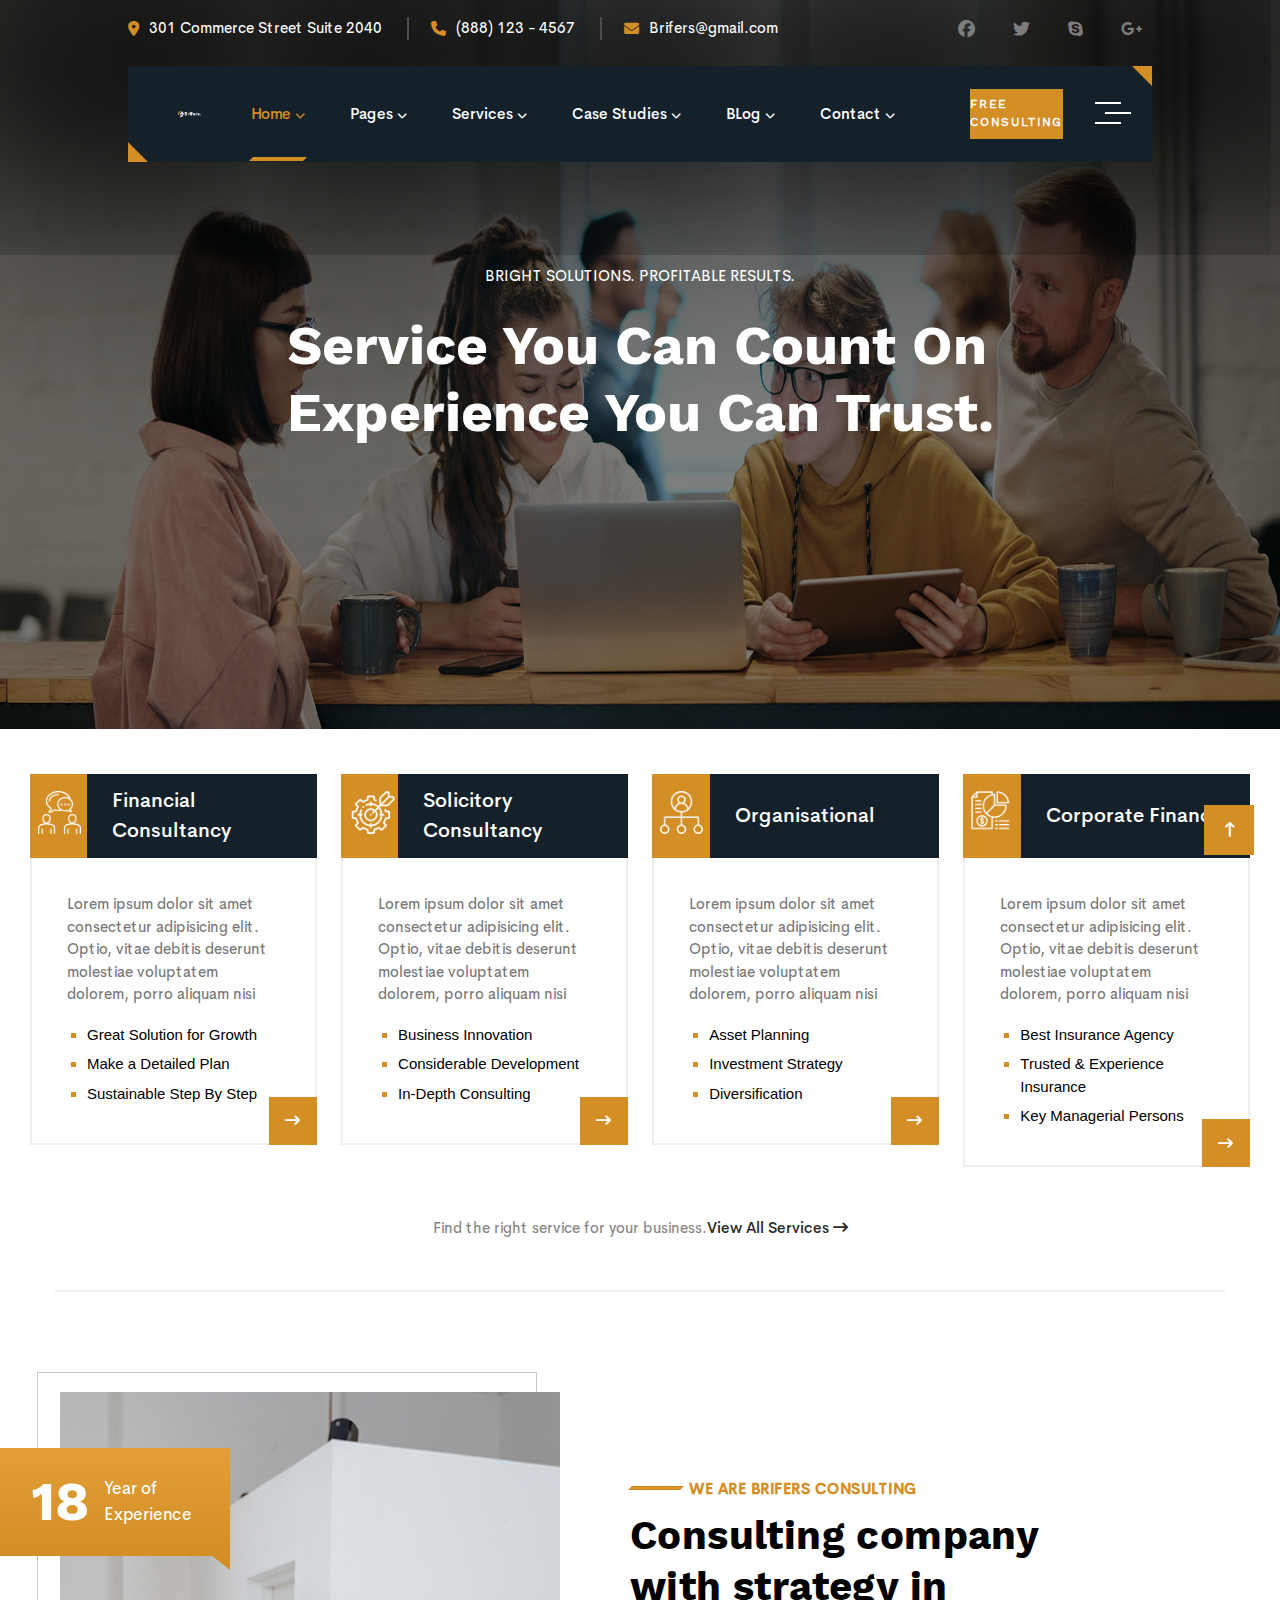
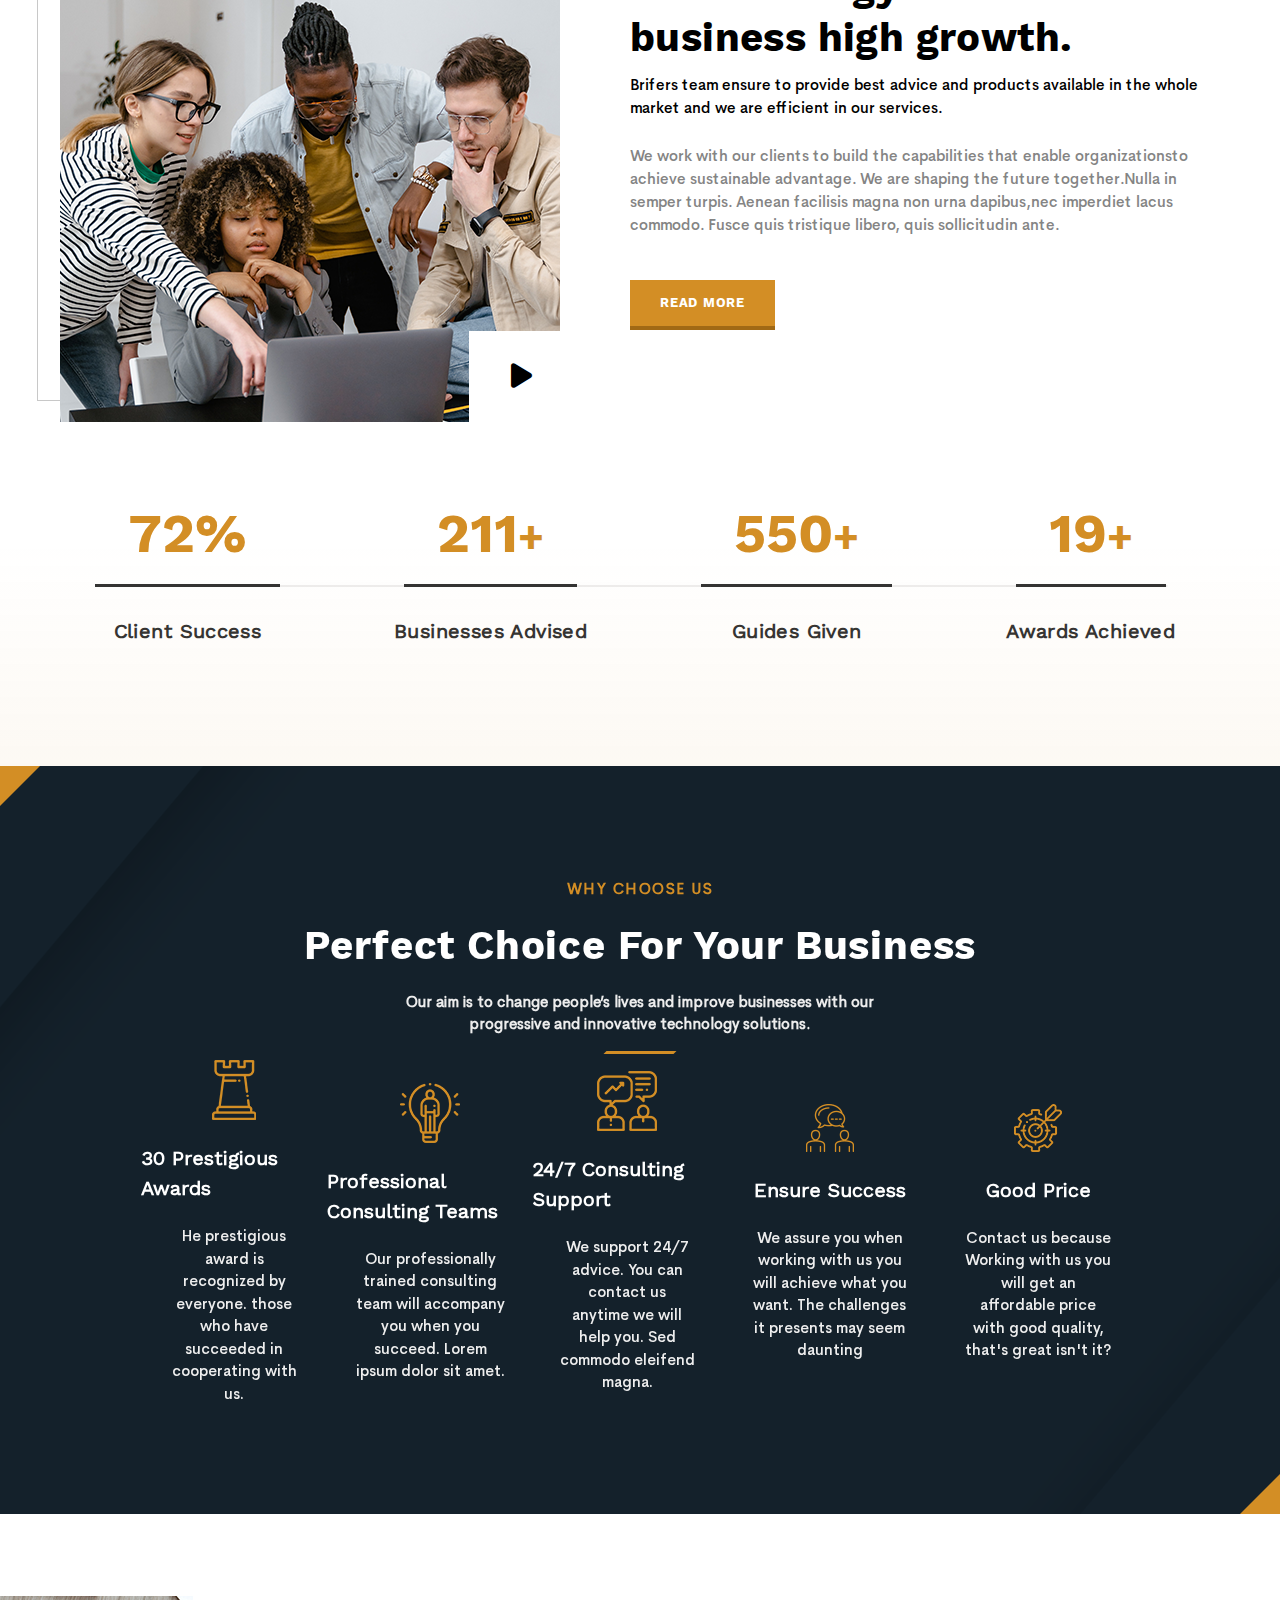
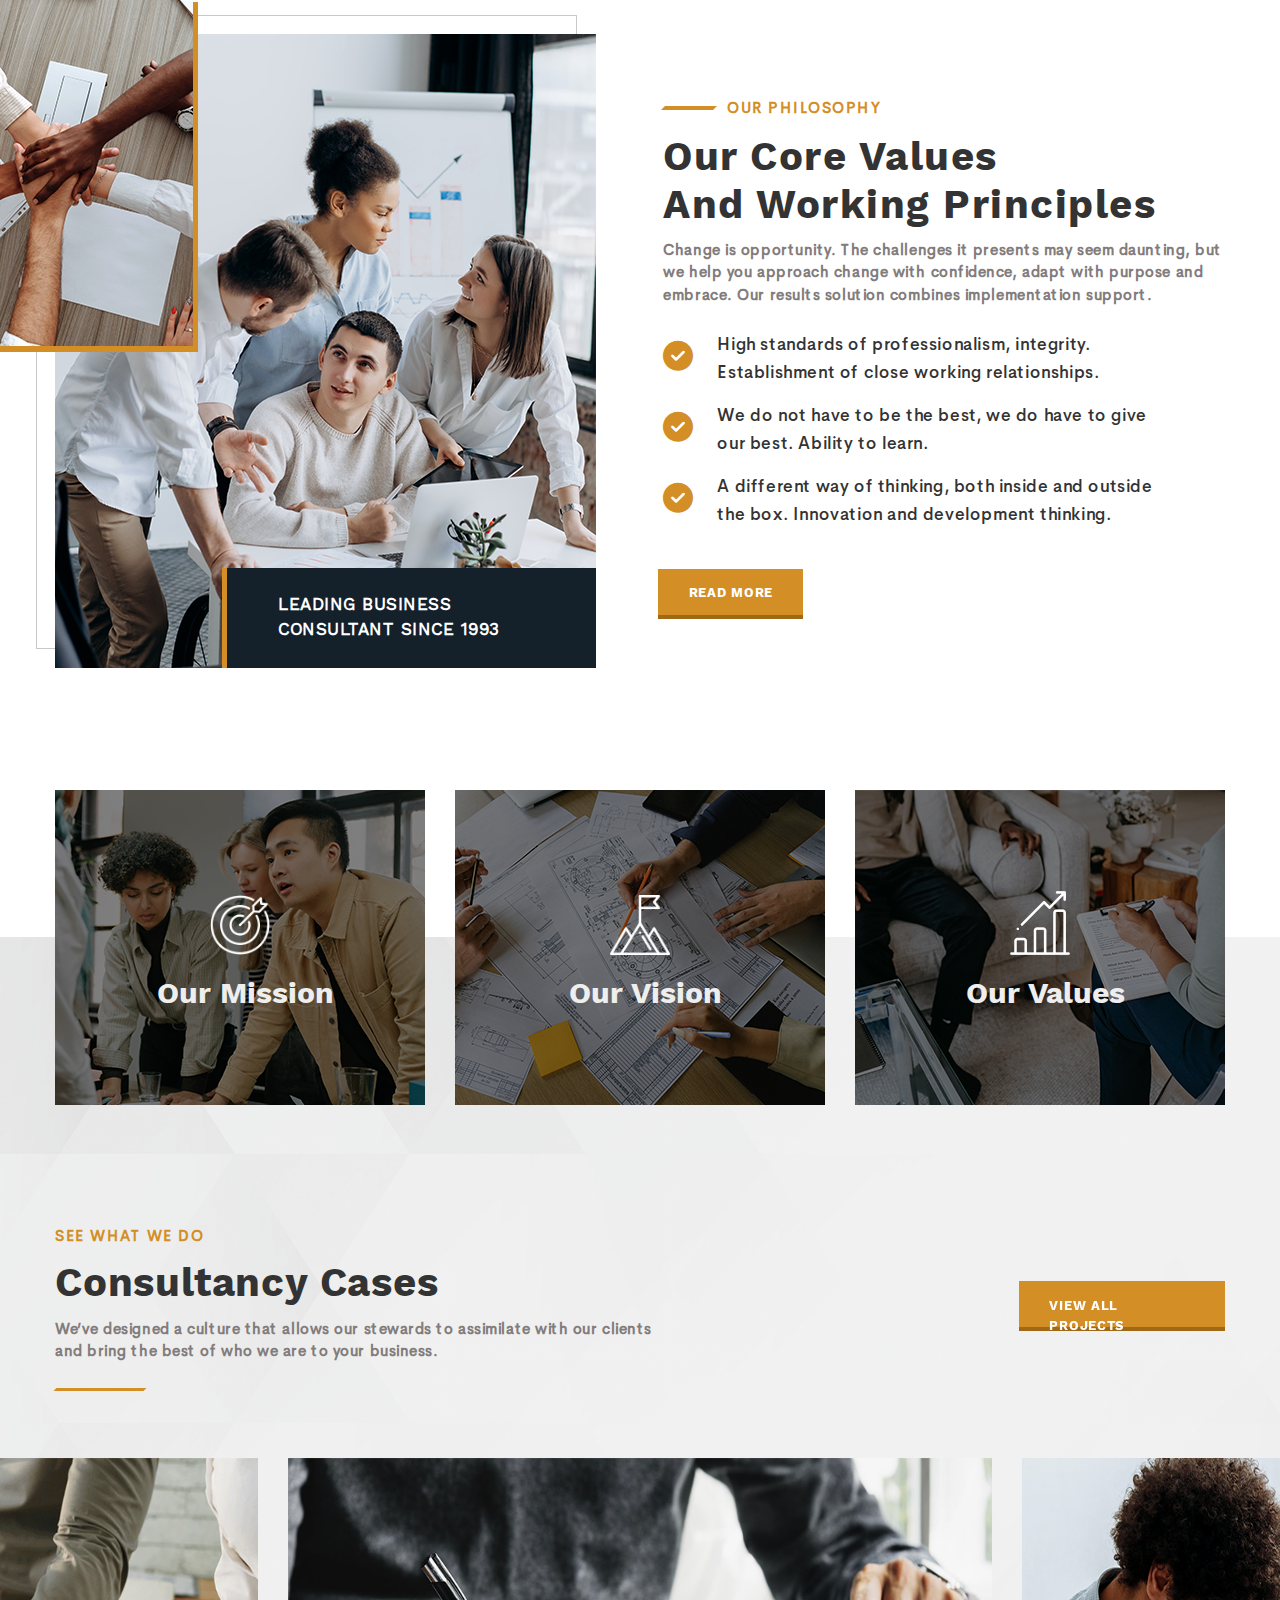
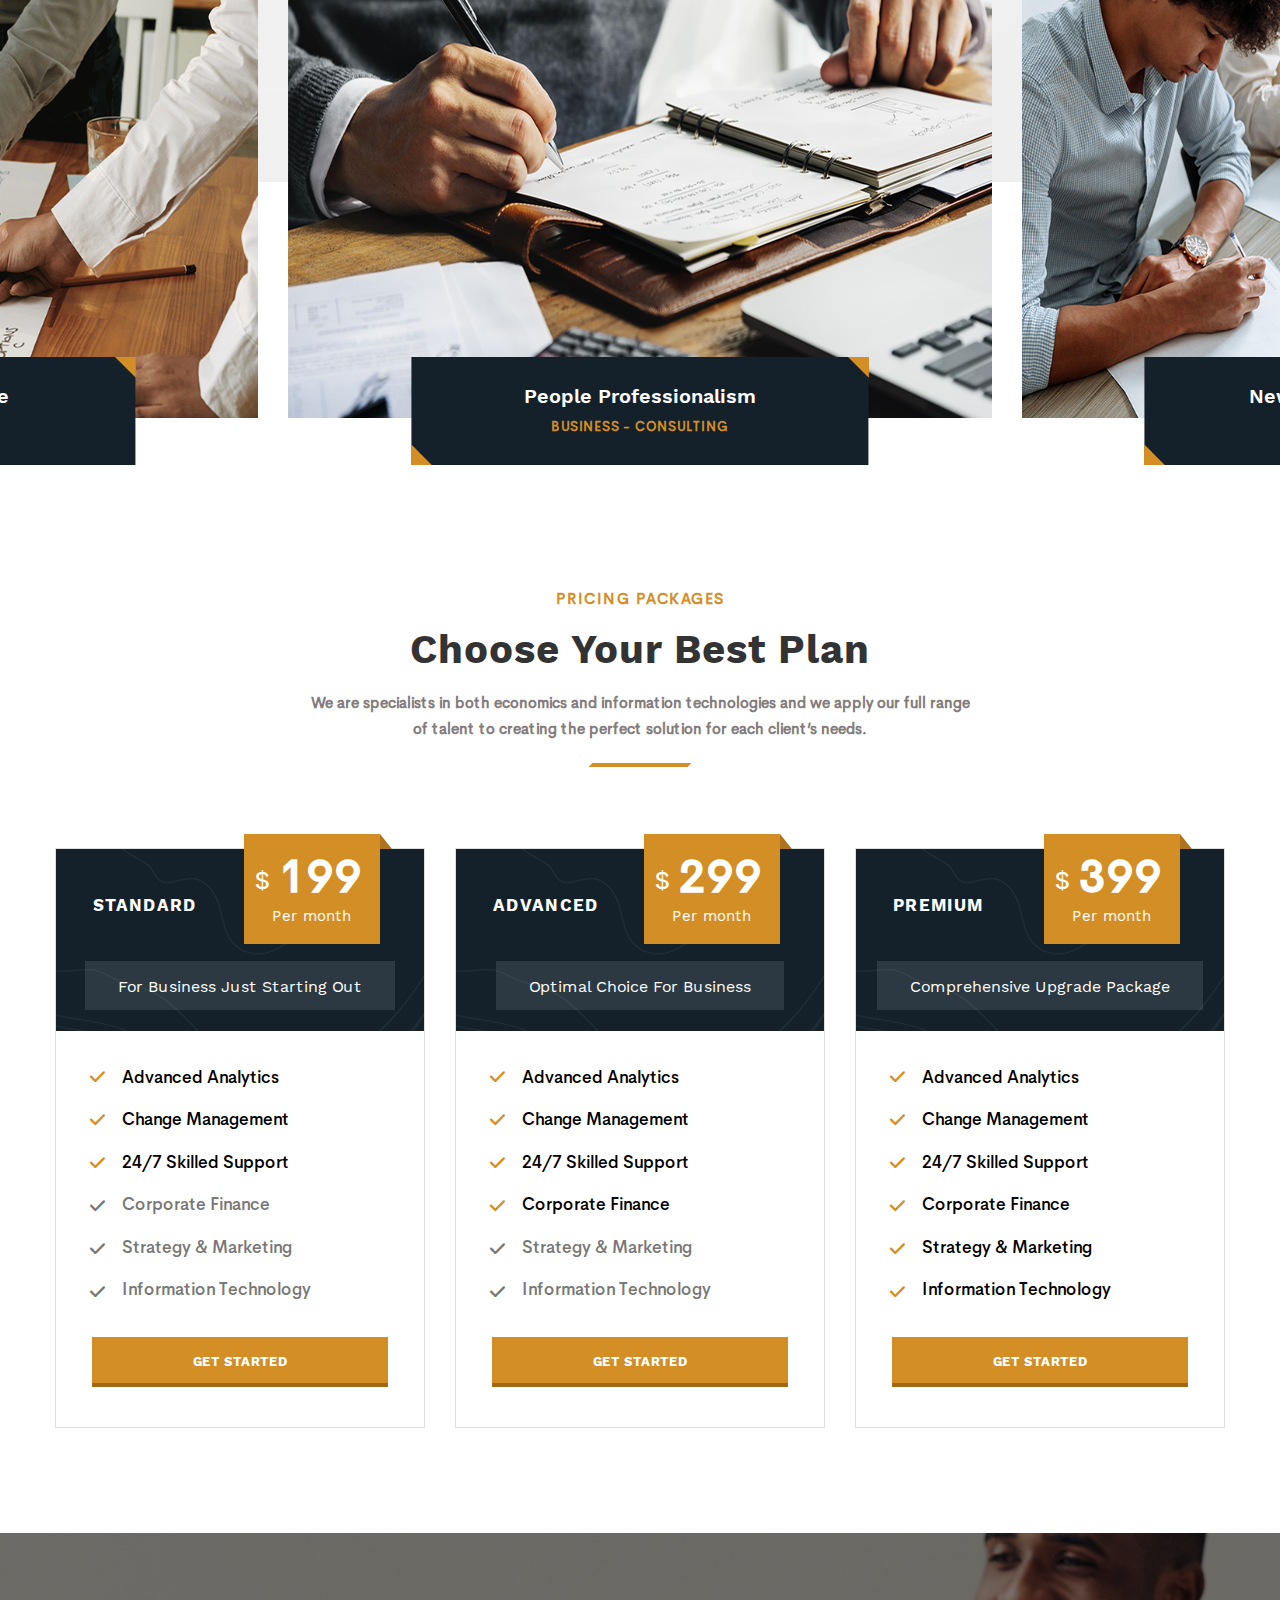
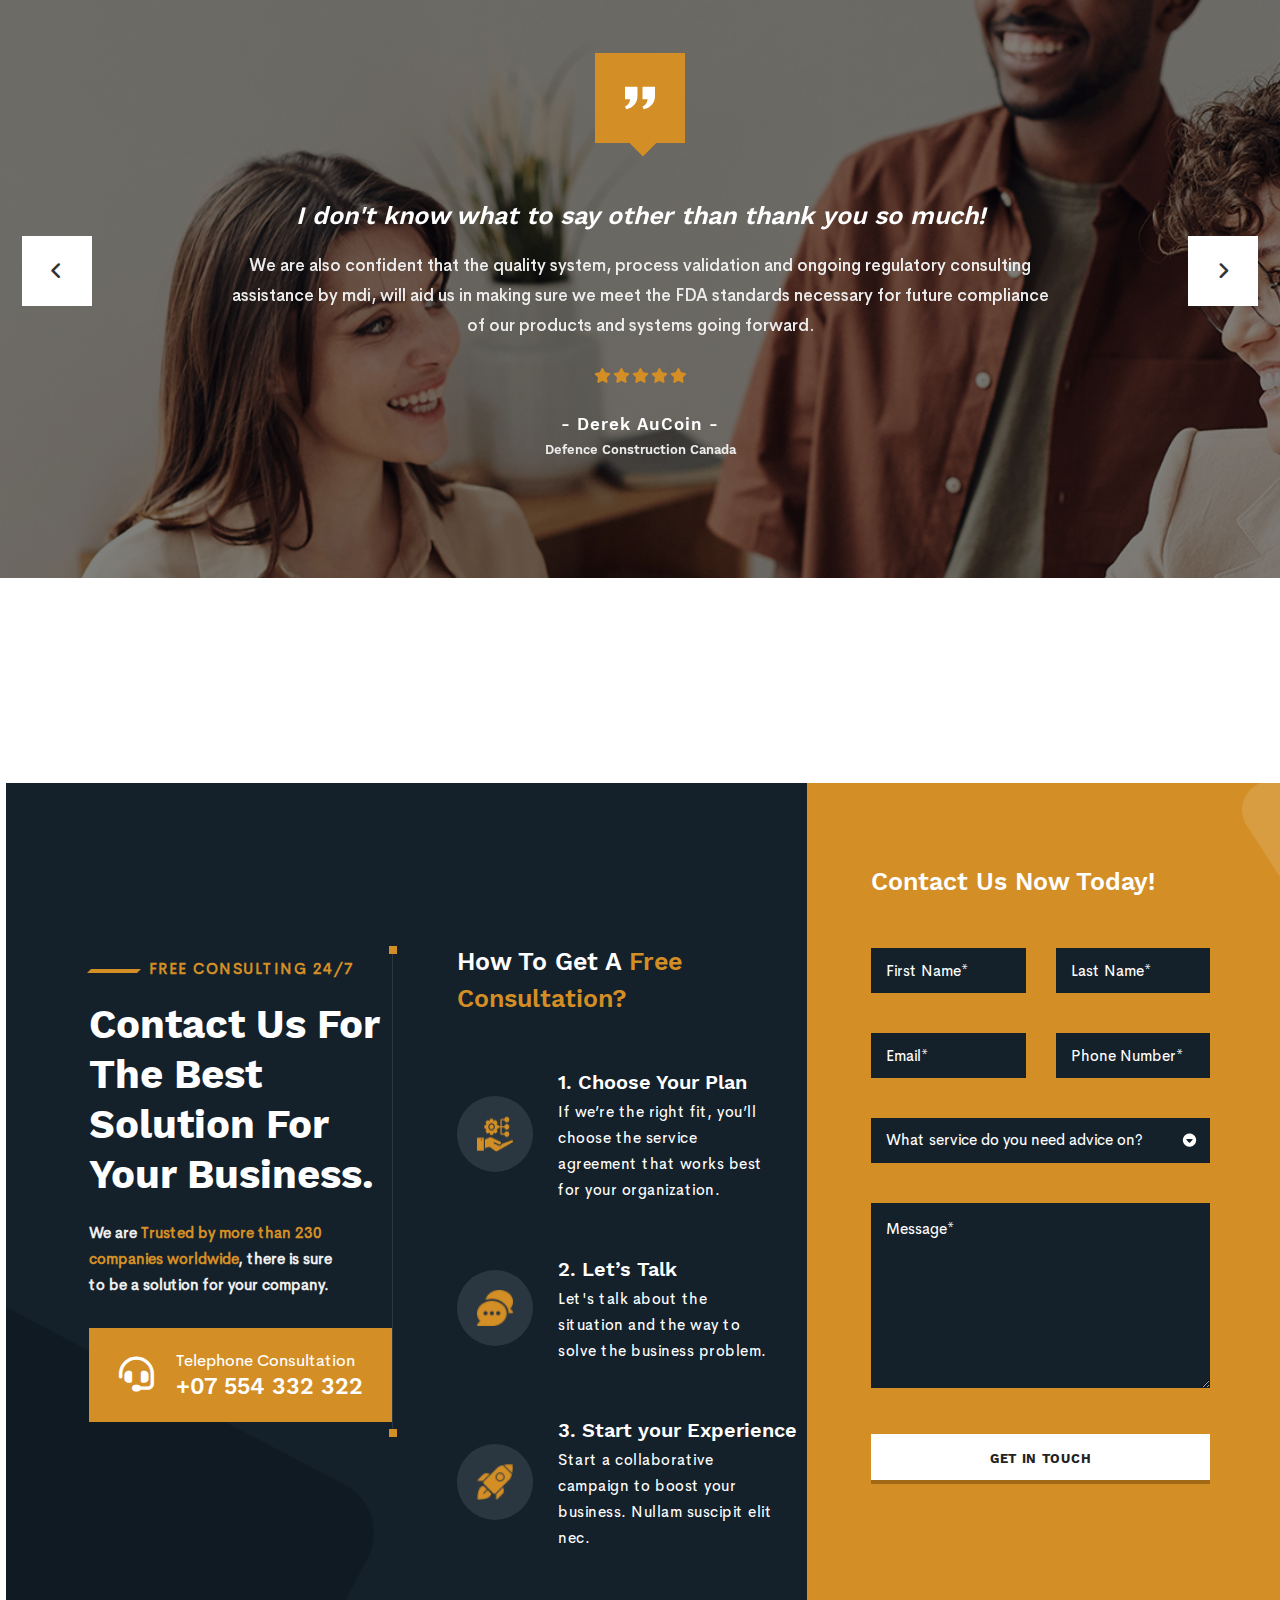
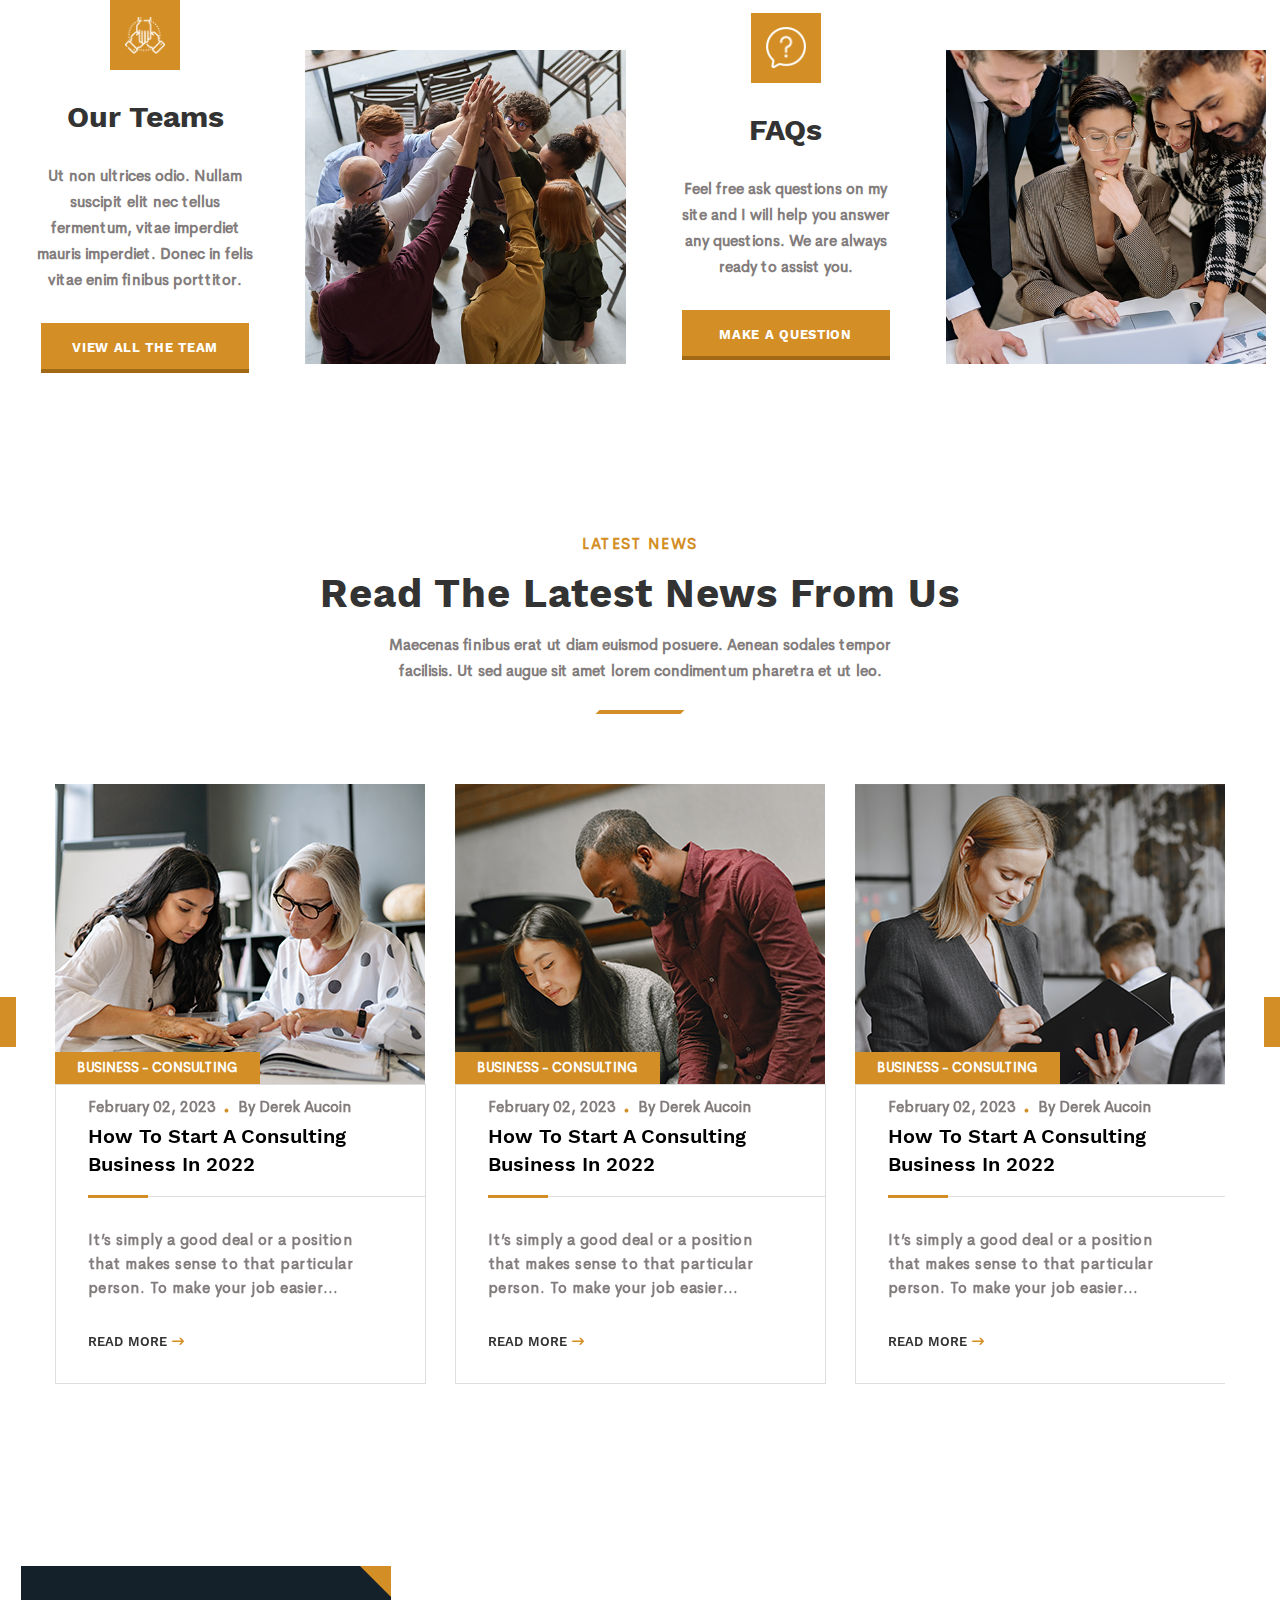
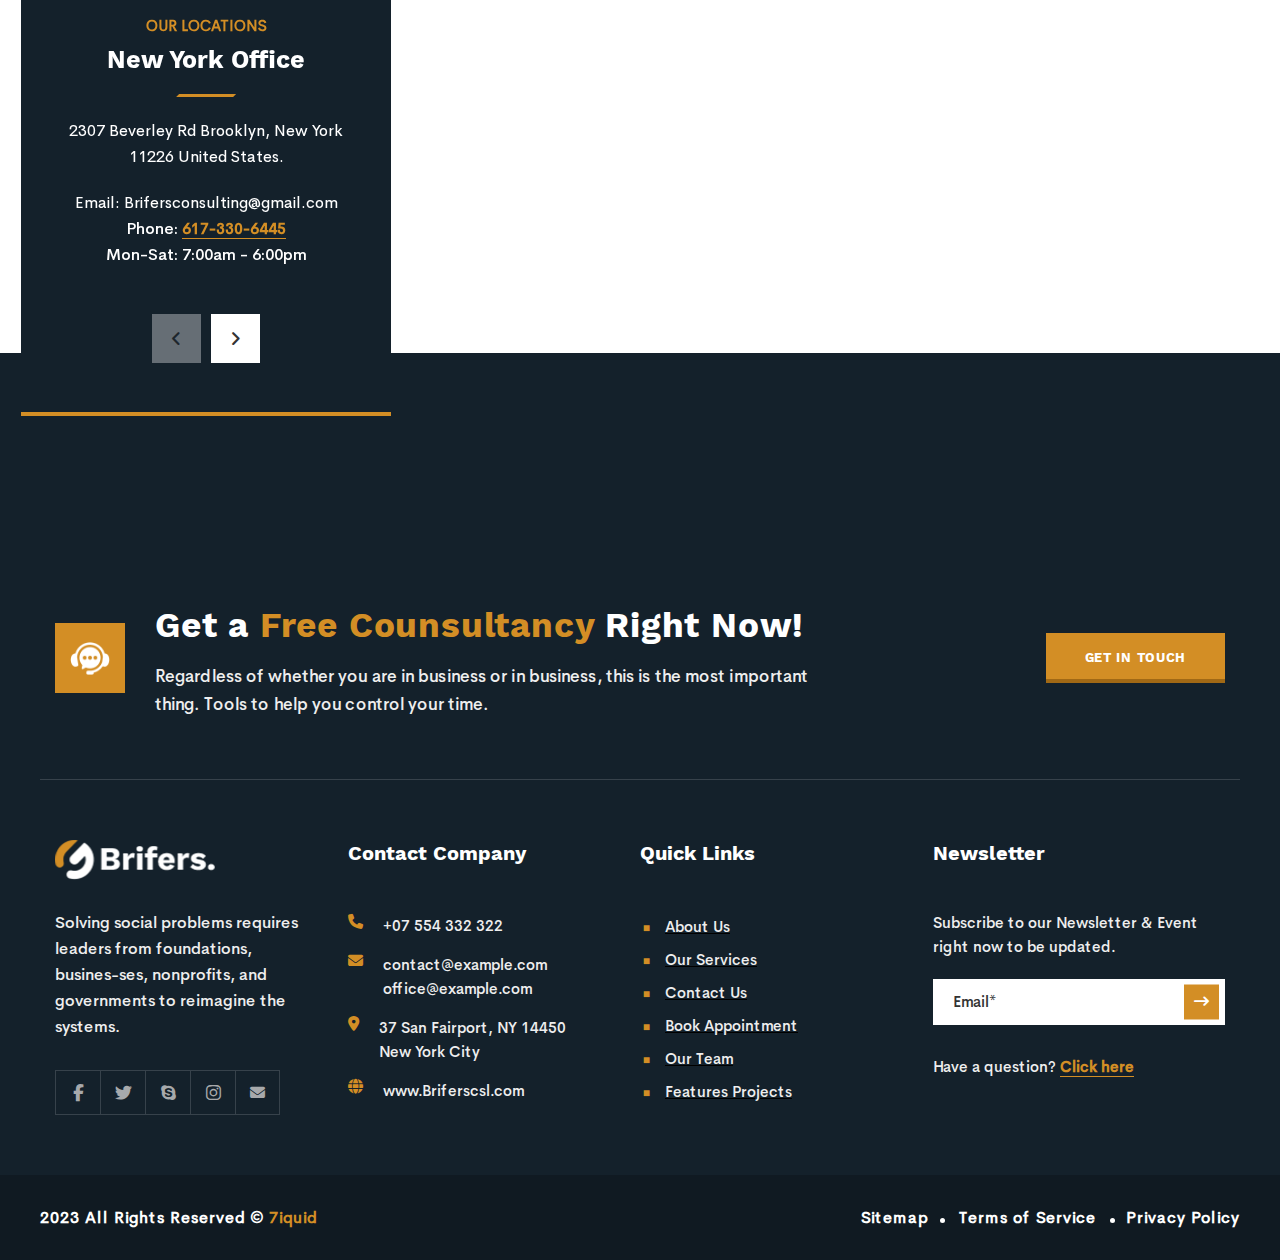
==== commit ff5bfb50: "responsive_1500px" ====
--- a/index.html
+++ b/index.html
@@ -35,6 +35,8 @@
     type="text/javascript"
     src="https://cdn.jsdelivr.net/npm/slick-carousel@1.8.1/slick/slick.min.js"
   ></script>
+
+  <script src="functionJS/backToTop.js" defer></script>
 </head>
   <body onload="onPageLoading()">
     <div class="wrapper">
@@ -130,7 +132,7 @@
                   </div>
                 </ul>
               </div>
-              <div class="header__bot-list-item"">
+              <div class="header__bot-list-item">
                 <ul>BLog
                   <i class="fa-solid fa-chevron-down"></i>
                   <div>
@@ -185,7 +187,7 @@
                           <p>bright solutions. profitable results.</p>
                         </div>
                         <div class="slide-title__text-heading" id="heading" class="animate">
-                          <h1>servie you can count on</h1>
+                          <h1>service you can count on</h1>
                           <h1>experience you can trust.</h1>
                         </div>
                         <div class="slide-title__text-describe" id="describe" class="animate">
@@ -998,7 +1000,7 @@
             <div class="section3__items-item2">
               <div class="section3__items-item2_content">
                 <div class="section3__items-item2_content--icon"><img src="images/sec3Icon2.png" alt=""></div>
-                <div class="section3__items-item2_content--heading">FQAs</div>
+                <div class="section3__items-item2_content--heading">FAQs</div>
                 <div class="section3__items-item2_content--text">Feel free ask questions on my site and I will 
                   help you answer any questions. We are always ready to assist you.</div>
                 <div class="section3__items-item2_content--button">
@@ -1258,6 +1260,7 @@
           </div>
         </div>
       </div>
+      <div class="backToTop" onclick="topFunction()" id="myBtn"></div>
     </div>
   </body>
   </html>--- a/css/style.css
+++ b/css/style.css
@@ -88,6 +88,11 @@
 .wrapper {
   width: 100%;
 }
+@media only screen and (min-width: 1500px) {
+  .wrapper {
+    min-width: 1500px;
+  }
+}
 
 .shadowElement {
   margin-bottom: 0em;
@@ -106,13 +111,16 @@
 }
 .slider .swiper-wrapperr .swiper-slide {
   width: 100%;
-  height: 855px;
+  height: max-content;
 }
 .slider .swiper-wrapperr .swiper-slide .bg-wrapper {
   width: 100%;
   position: relative;
   display: flex;
   height: 100%;
+  align-items: center;
+  padding-bottom: 20%;
+  height: calc(max-content + 10em);
 }
 .slider .swiper-wrapperr .swiper-slide .bg-wrapper .slide-content {
   position: absolute;
@@ -147,6 +155,7 @@
   flex-wrap: nowrap;
   flex-direction: column;
   gap: 1em;
+  transform: translateY(30%);
 }
 .slider .swiper-wrapperr .swiper-slide .bg-wrapper .slide-title__text {
   display: flex;
@@ -297,28 +306,20 @@
 }
 .slider .swiper-wrapperr .swiper-slide .bg-wrapper .slide-img {
   width: 100%;
-  height: auto;
+  height: 100%;
   position: absolute;
   top: 0;
   left: 0;
   transform: translateX(100%);
-  transition: transform 2s ease-out, filter 2s ease-out; /* Transition for transform and filter */
+  transition: transform 2s ease-out, filter 2s ease-out;
 }
 .slider .swiper-wrapperr .swiper-slide .bg-wrapper .slide-img.active {
   filter: brightness(0.5);
   transform: translateX(0%);
 }
 
-.header__top {
-  max-width: 1520px;
-  margin: 0 auto;
-  position: relative;
-  z-index: 4;
-  top: 1em;
-}
-
 .wrapper-header {
-  max-width: 1520px;
+  width: 100%;
   margin: 0 auto;
   position: sticky;
   z-index: 4;
@@ -326,18 +327,26 @@
 }
 
 .header {
-  max-width: 1520px;
+  width: 80%;
   margin: 0 auto;
   position: relative;
   z-index: 4;
   top: 1em;
+  display: flex;
+  justify-content: center;
 }
 .header__top {
-  padding: 0 50px;
-  display: flex;
-  justify-content: center;
-  align-items: center;
-  flex-wrap: nowrap;
+  width: 100%;
+  margin: 0 auto;
+  position: relative;
+  z-index: 4;
+  top: 1em;
+  padding: 0 10%;
+  display: flex;
+  justify-content: center;
+  align-items: center;
+  flex-wrap: nowrap;
+  justify-content: space-between;
   margin-bottom: 24px;
 }
 .header__top-left {
@@ -347,7 +356,7 @@
   flex-wrap: nowrap;
   justify-content: unset;
   gap: 22px;
-  width: 52%;
+  width: max-content;
   color: #fff;
 }
 .header__top-left-address {
@@ -391,7 +400,7 @@
   transition: 0.3s;
 }
 .header__top-right {
-  width: 55%;
+  width: max-content;
 }
 .header__top-right-socials {
   display: flex;
@@ -412,18 +421,33 @@
 .header__bot {
   background-color: #14212B;
   display: flex;
+  align-items: center;
+  width: 100%;
+  justify-content: space-between;
+}
+.header__bot-logo {
+  width: max-content;
+  display: flex;
+  align-items: center;
+  min-height: 6.37em;
+  position: relative;
+  overflow: hidden;
+}
+.header__bot-logo a {
   padding: 0 50px;
-  align-items: center;
-  position: sticky;
-  top: 2em;
-}
-.header__bot-logo {
-  width: 165px;
+}
+.header__bot-logo::before {
+  content: "";
+  position: absolute;
+  width: 40px;
+  height: 40px;
+  left: 0;
+  bottom: 0;
+  background-color: #d38e25;
+  transform: skewX(45deg) translateX(-100%);
 }
 .header__bot-list {
   display: flex;
-  margin-left: 75px;
-  gap: 40px;
   color: #fff;
   height: 95px;
   align-items: center;
@@ -433,6 +457,8 @@
   height: 95px;
   display: flex;
   align-items: center;
+  margin-right: 45px;
+  width: max-content;
 }
 .header__bot-list-item ul {
   position: relative;
@@ -621,8 +647,21 @@
   justify-content: center;
   align-items: center;
   flex-wrap: nowrap;
-  margin-left: 230px;
   gap: 32px;
+  min-height: 6.37em;
+  overflow: hidden;
+  position: relative;
+  padding-right: 50px;
+}
+.header__bot-items::after {
+  content: "";
+  position: absolute;
+  width: 40px;
+  height: 40px;
+  right: 0;
+  top: 0;
+  background-color: #d38e25;
+  transform: skewX(45deg) translateX(100%);
 }
 .header__bot-items-search i {
   font-size: 18px;
@@ -1619,7 +1658,7 @@
   background-image: url(/images/background_projects.png);
   background-repeat: no-repeat;
   background-size: cover;
-  width: 100%;
+  width: 107%;
   position: absolute;
   margin-left: -30px;
   padding-top: 845px;
@@ -2716,7 +2755,7 @@
 .main .section2 {
   display: flex;
   width: 105%;
-  margin-left: -2em;
+  margin-left: -2%;
 }
 .main .section2__contact {
   width: 32%;
@@ -2893,10 +2932,13 @@
   width: 40%;
   padding-top: 82px;
   background-image: url("/images/backgroundContact2.png");
+  background-color: #d38e25;
   background-repeat: no-repeat;
   background-size: 100%;
   padding-left: 5%;
   padding-right: 6%;
+  background-position-x: 29em;
+  background-position-y: -11em;
 }
 .main .section2__form-heading {
   font-family: "font5";
@@ -2913,7 +2955,7 @@
   background-color: #14212B;
   border: none;
   outline: none;
-  width: 250px;
+  width: 47%;
   height: 45px;
   padding-left: 1em;
   margin-bottom: 40px;
@@ -2955,13 +2997,16 @@
   background-color: #fff;
   color: #14212B;
 }
+.main .section2__form-message {
+  width: 100%;
+}
 .main .section2__form-message textarea {
   background-color: #14212B;
   color: #fff;
   border: none;
   outline: none;
+  min-width: 100%;
   max-width: 100%;
-  min-width: 100%;
   min-height: 185px;
   padding-left: 1em;
   margin-bottom: 40px;
@@ -3909,4 +3954,31 @@
   top: 50%;
 }
 
+.backToTop {
+  position: relative;
+}
+.backToTop::after {
+  position: fixed;
+  content: "\f176";
+  font-family: "Font Awesome 6 Free";
+  font-size: 15px;
+  font-weight: 700;
+  width: 50px;
+  color: #fff;
+  height: 50px;
+  background-color: #d38e25;
+  bottom: 5%;
+  right: 2%;
+  display: flex;
+  justify-content: center;
+  align-items: center;
+  flex-wrap: nowrap;
+  cursor: pointer;
+  transition: all 0.25s ease-in-out;
+}
+.backToTop:hover::after {
+  background-color: #14212B;
+  color: #d38e25;
+}
+
 /*# sourceMappingURL=style.css.map */
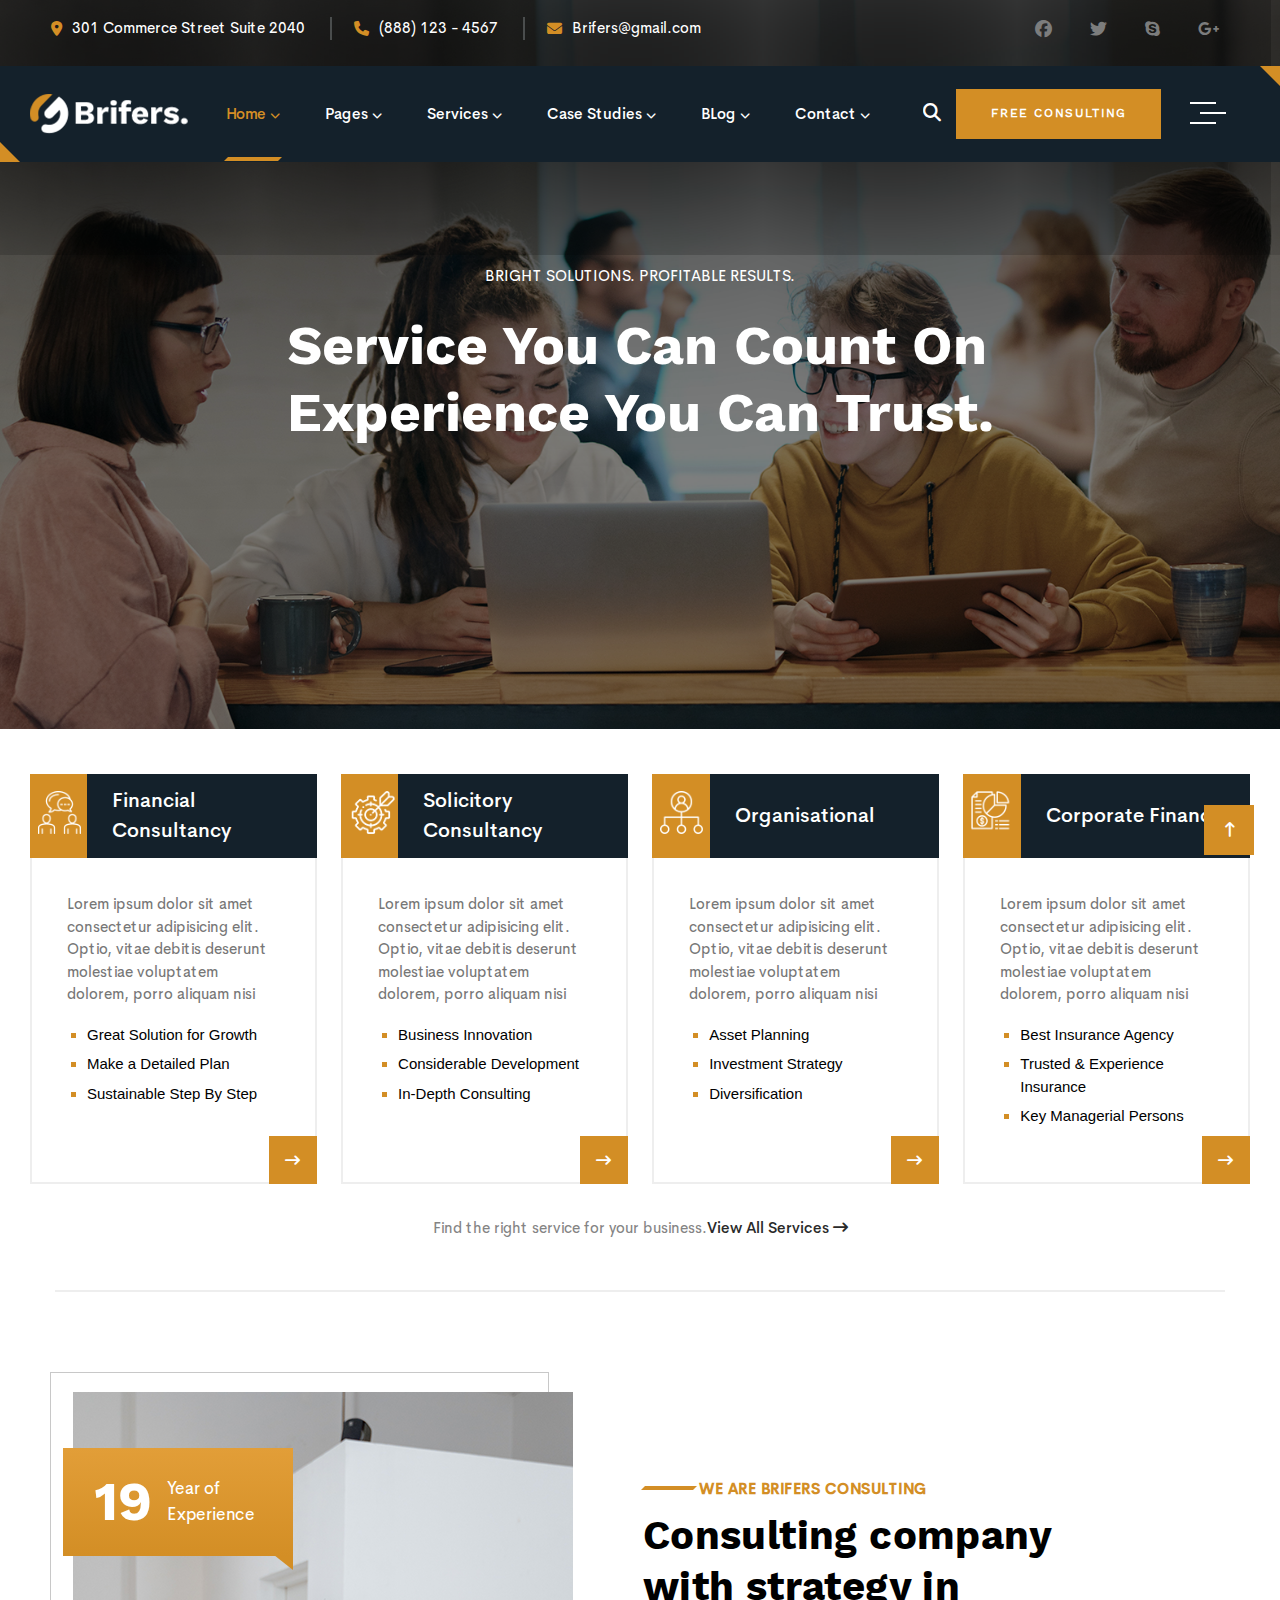
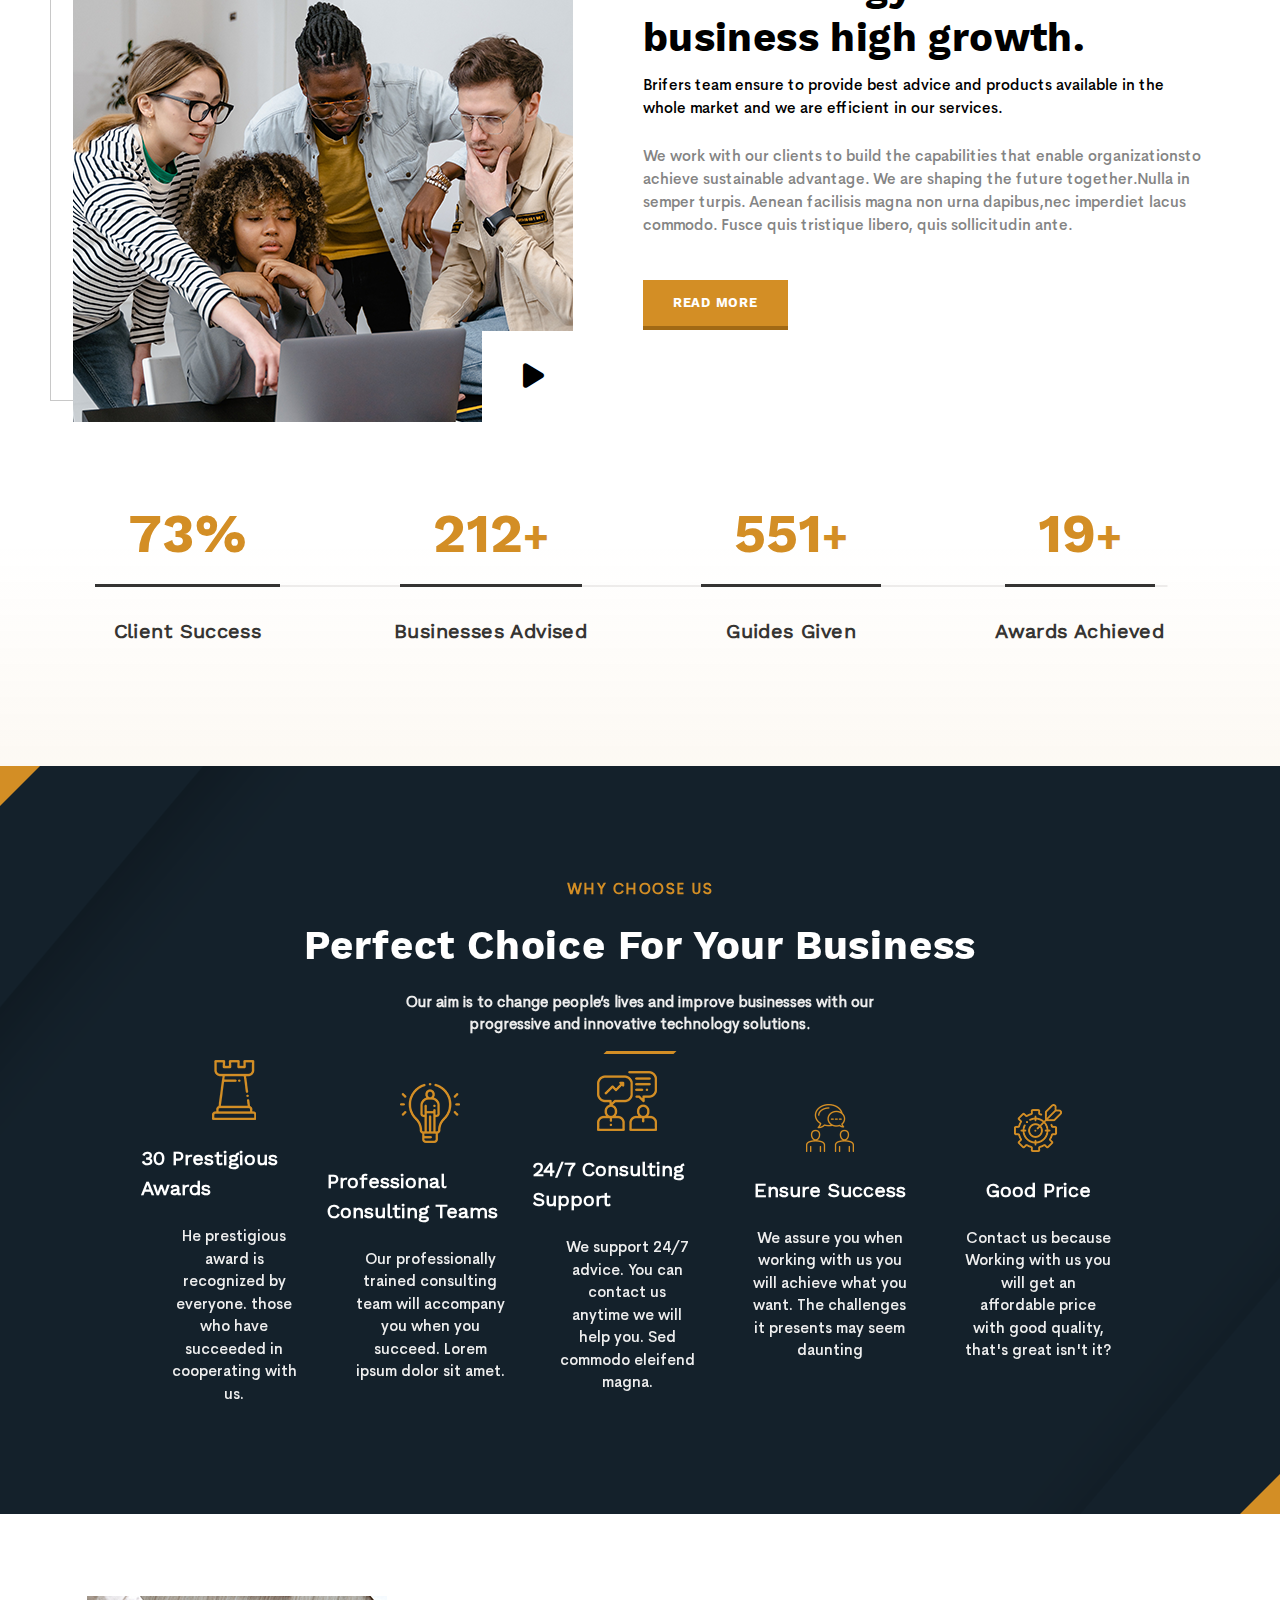
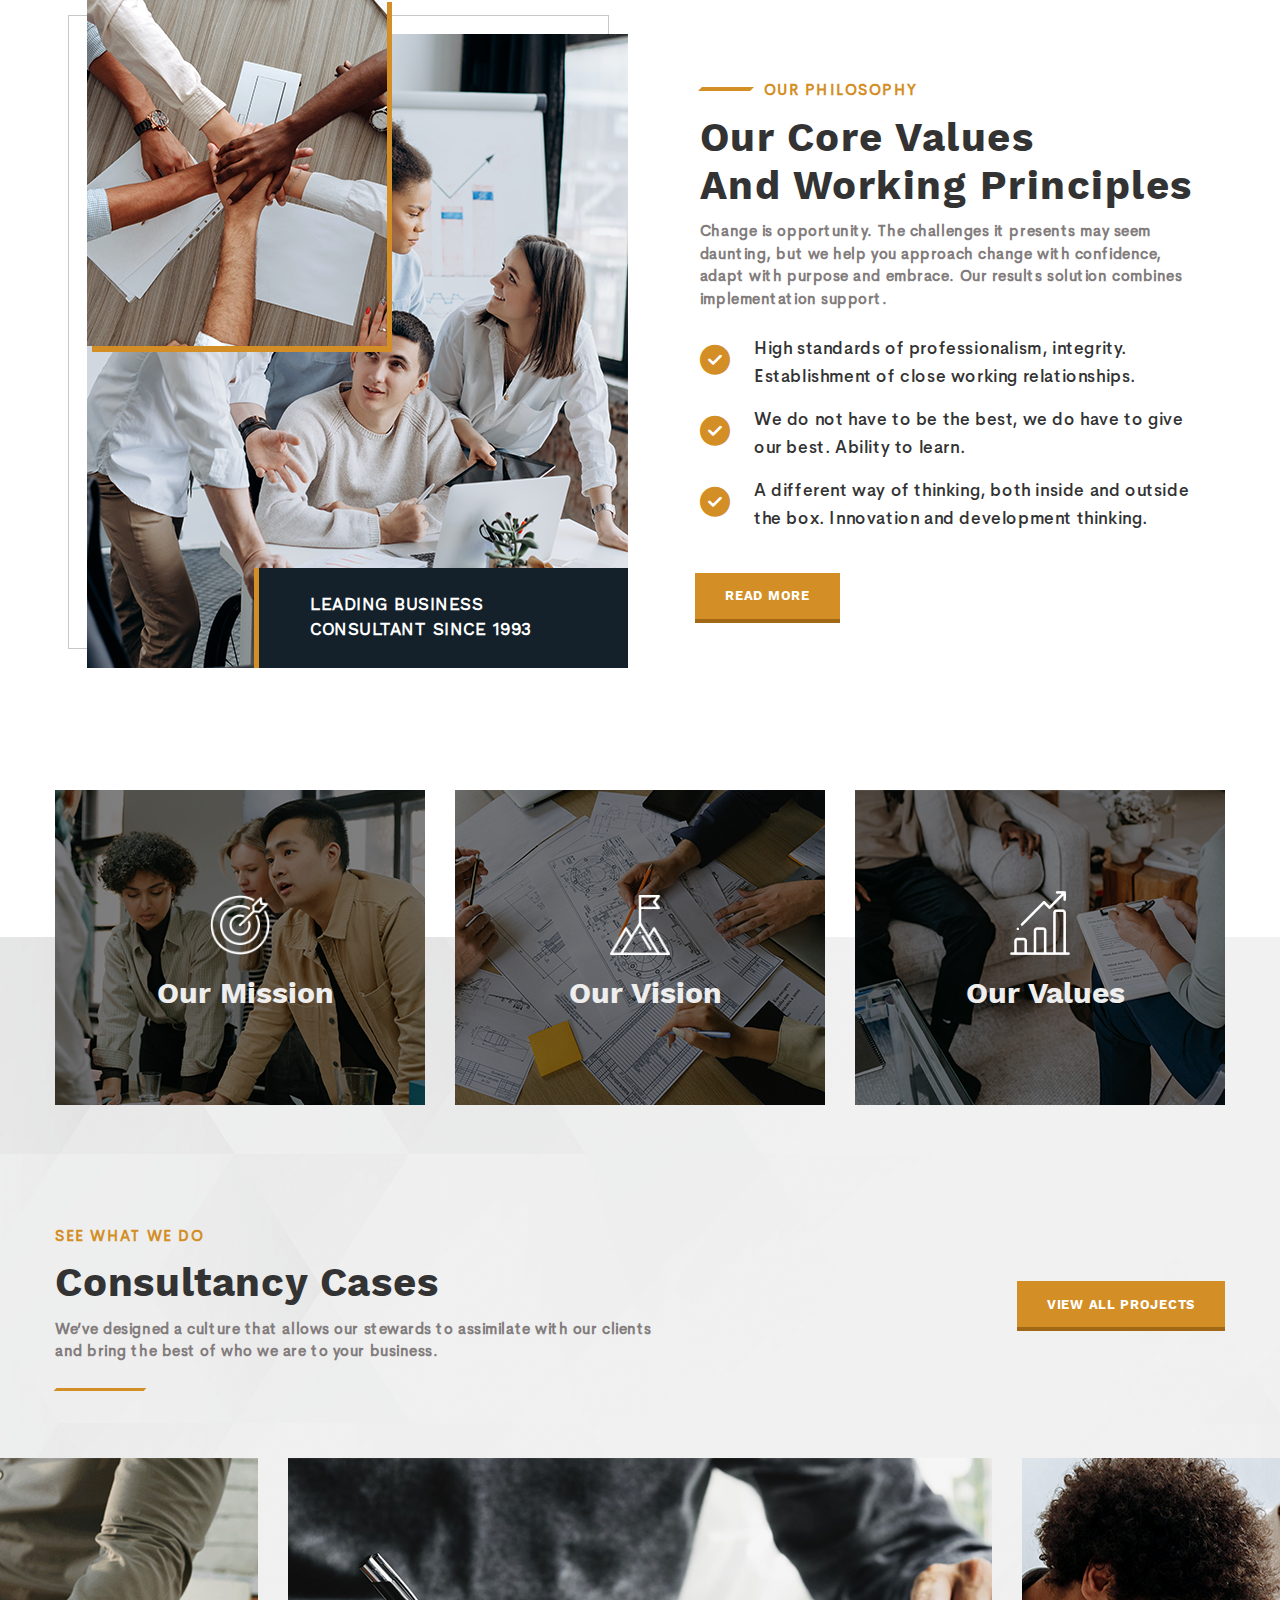
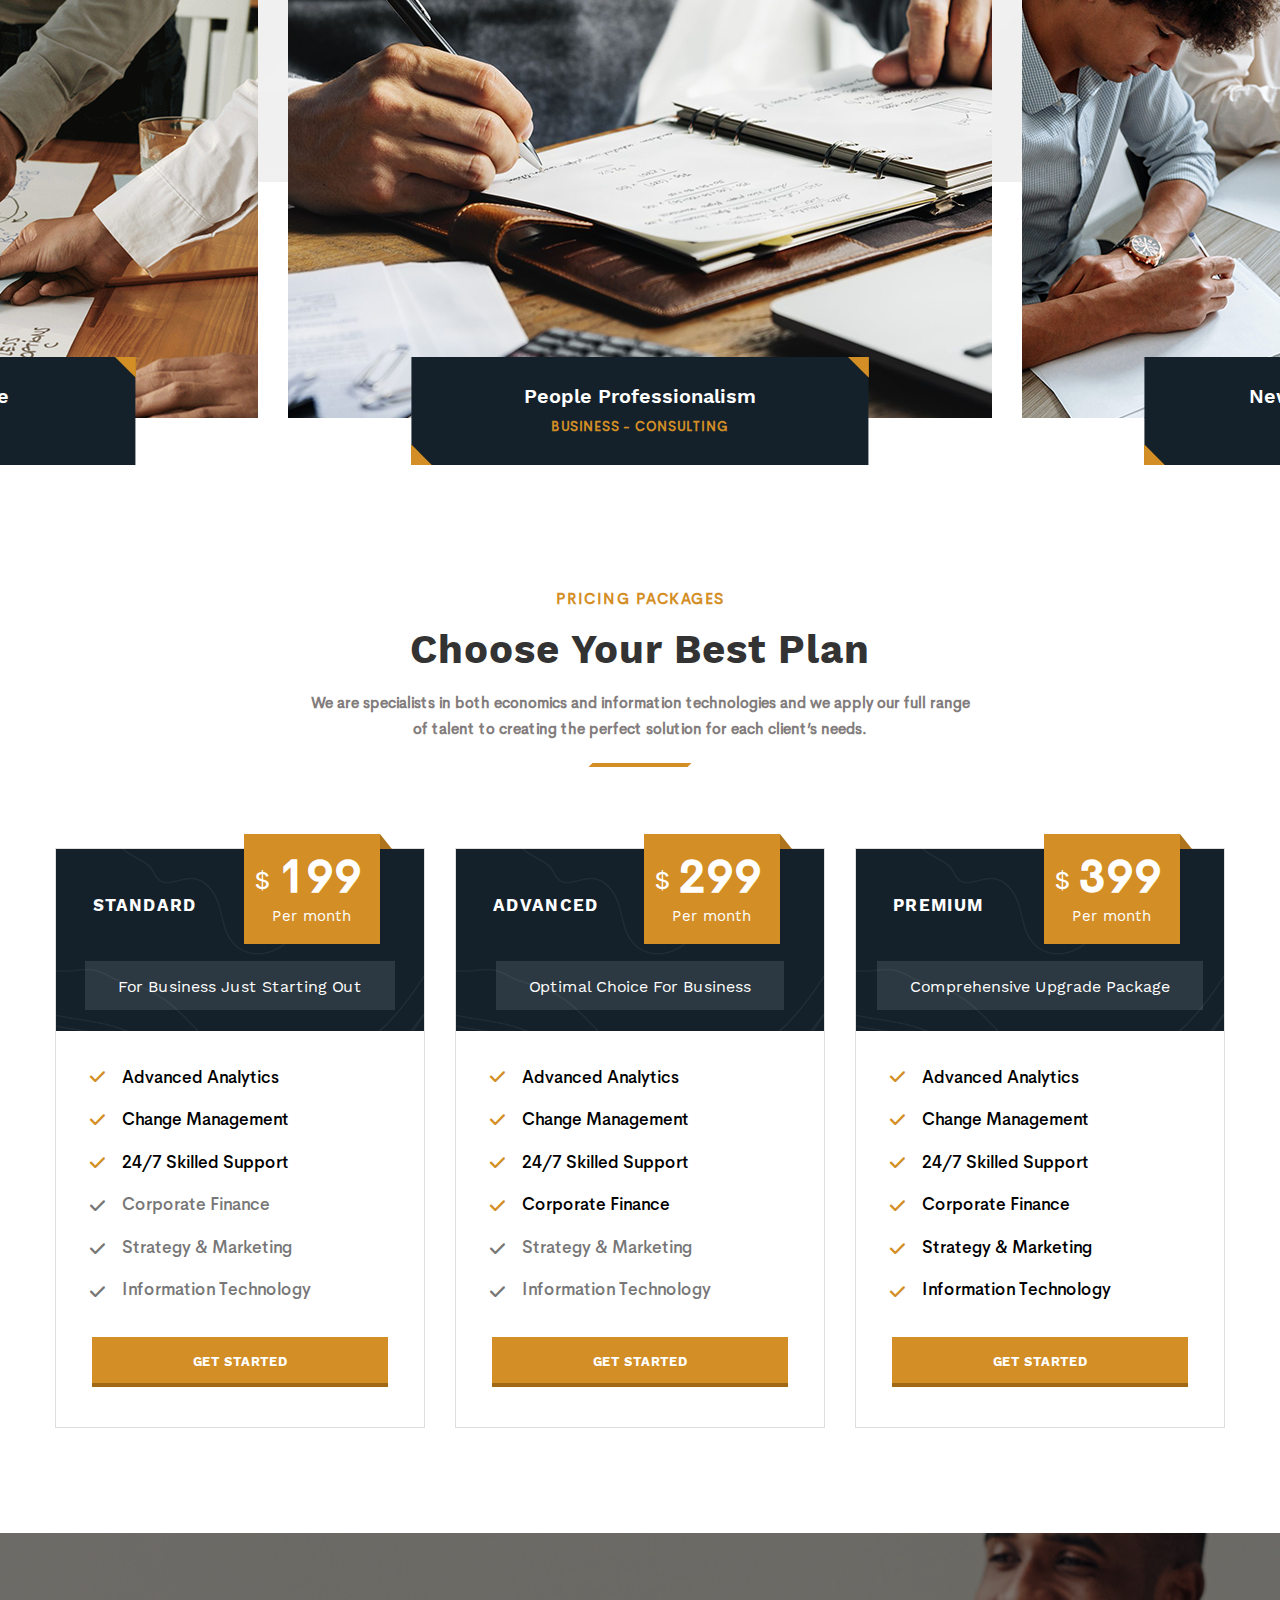
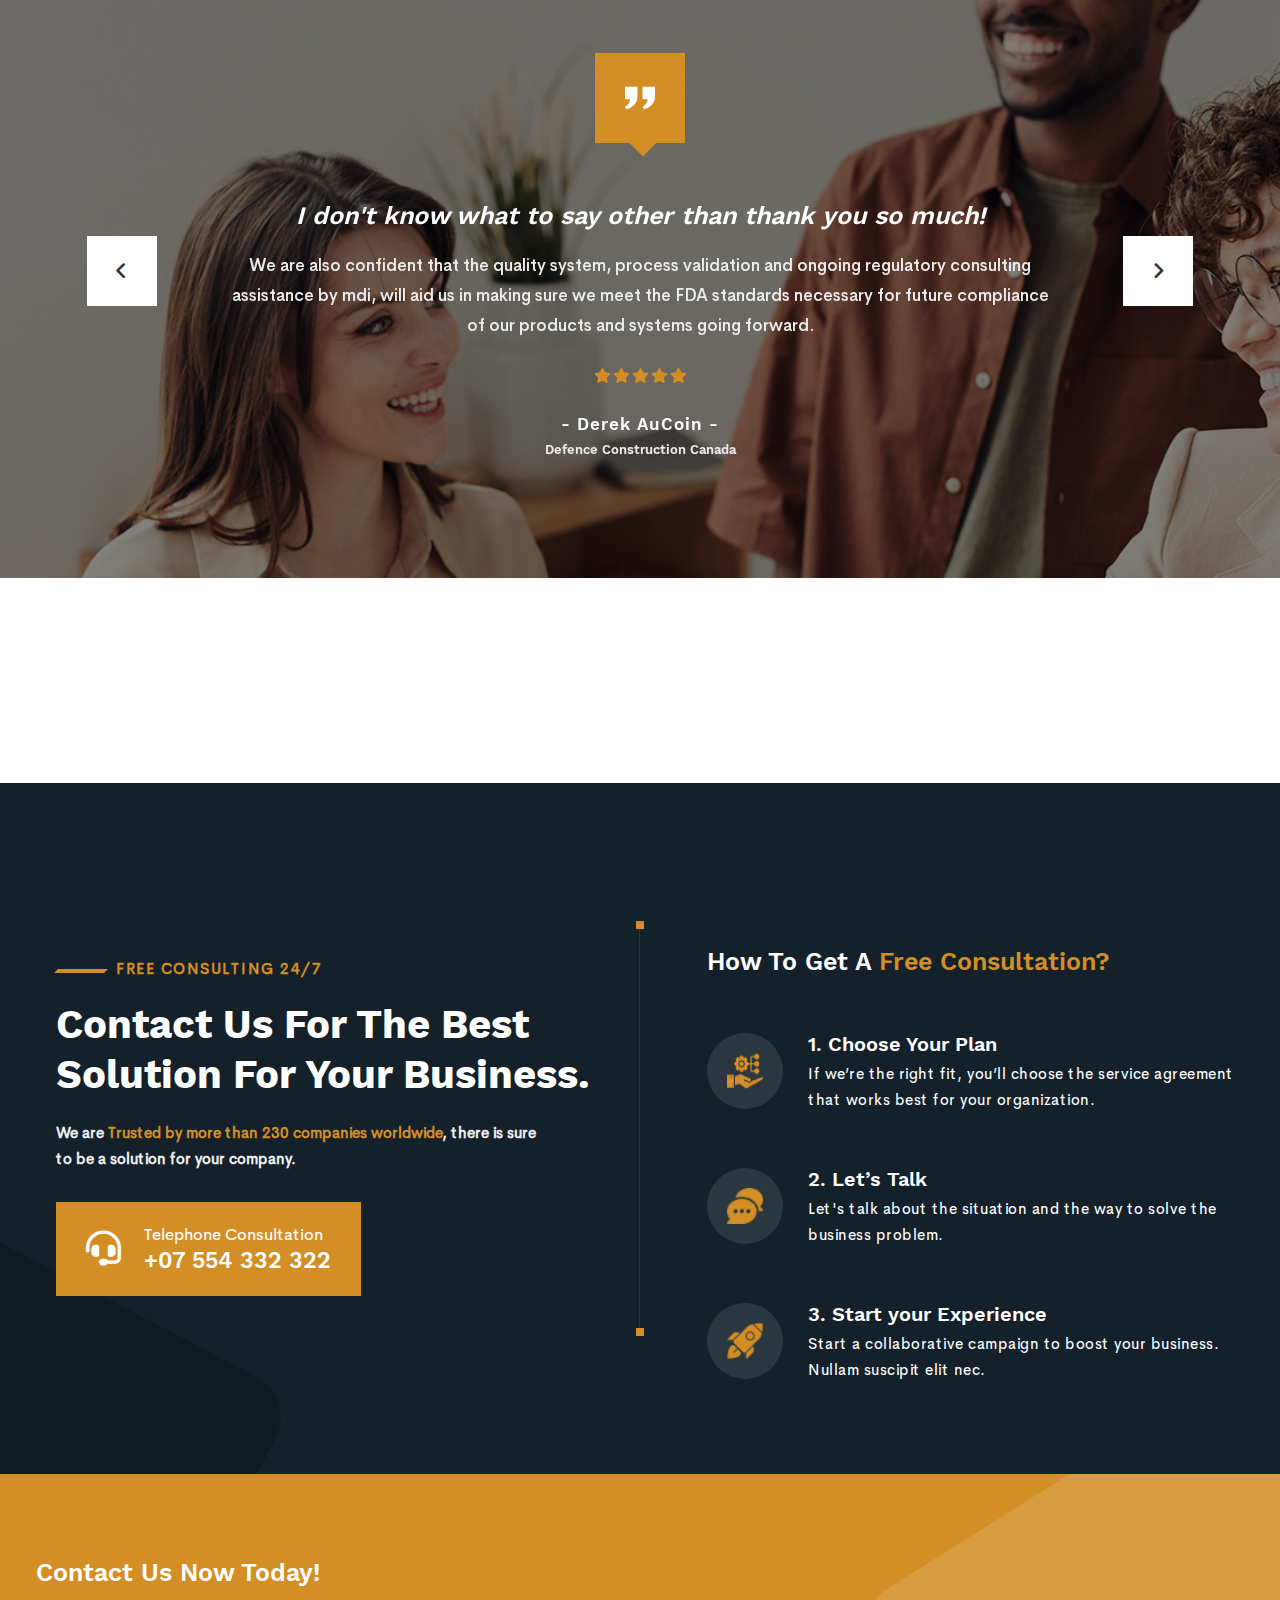
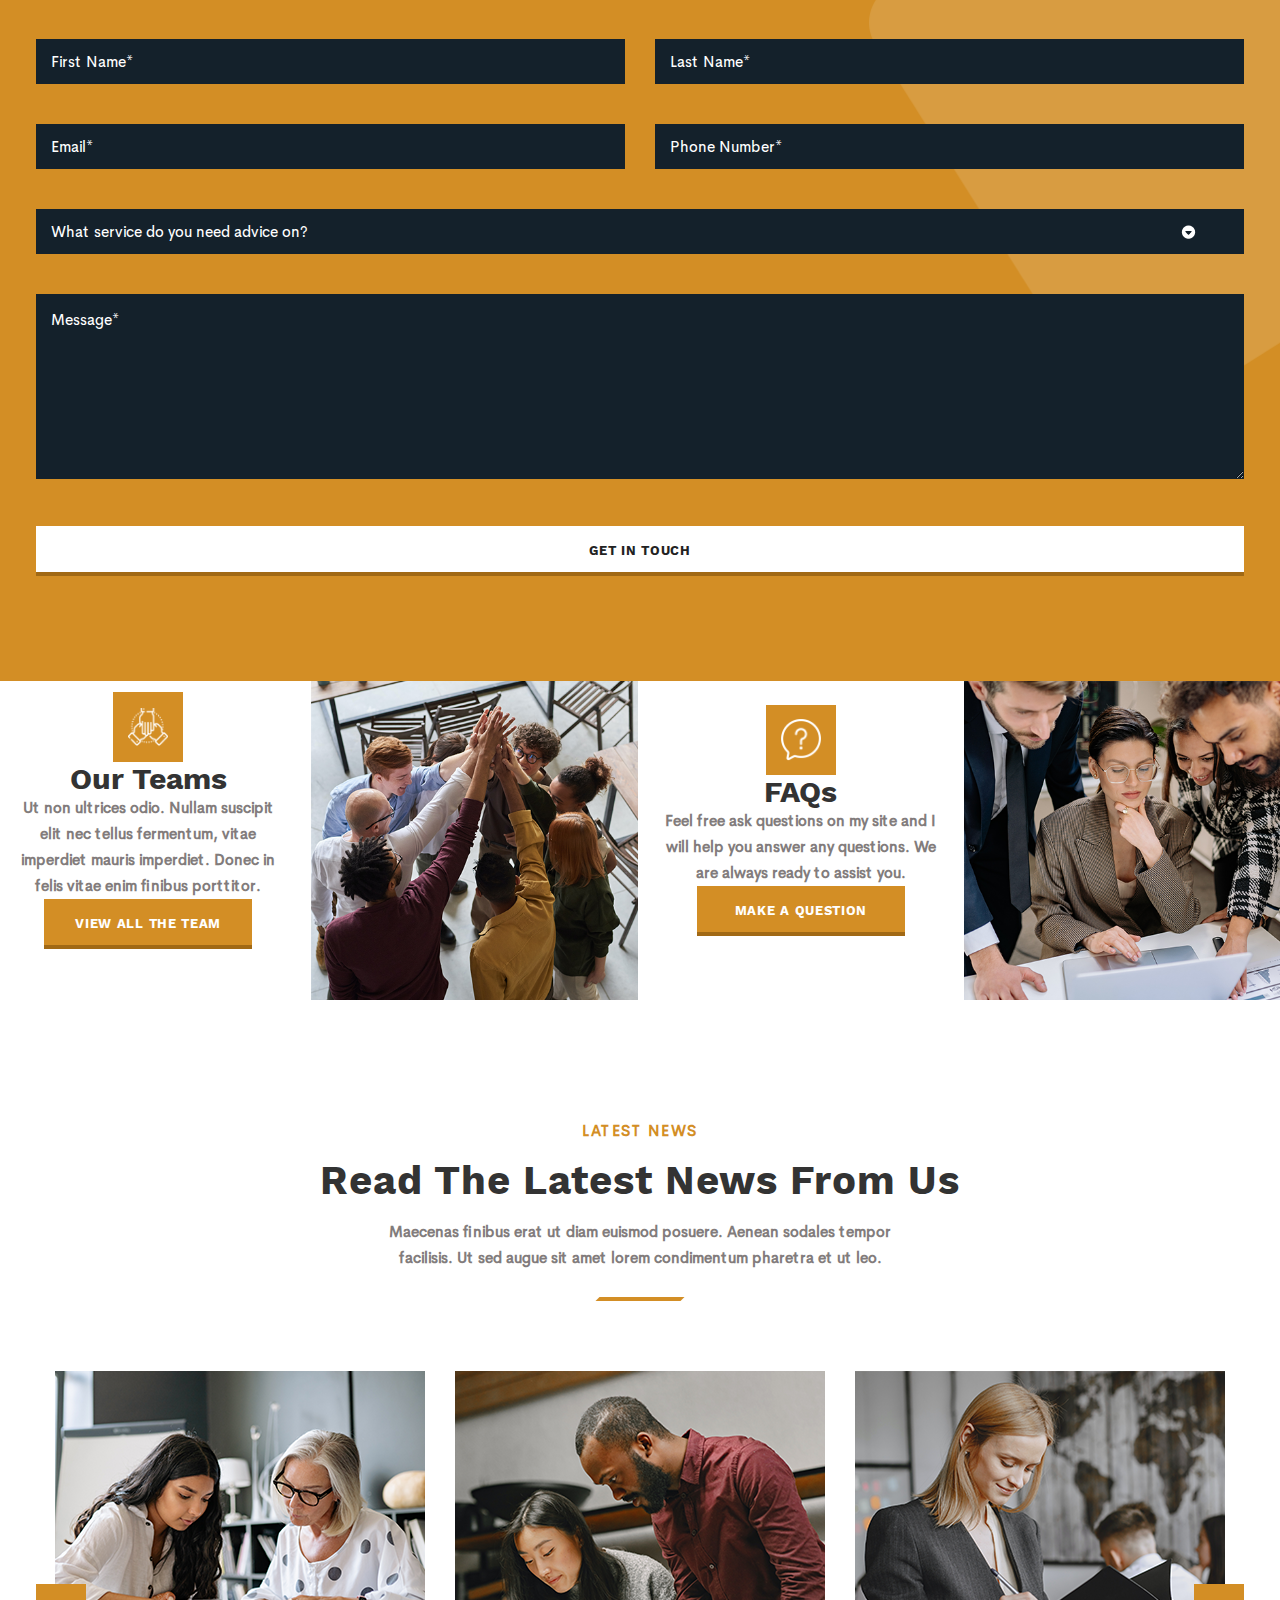
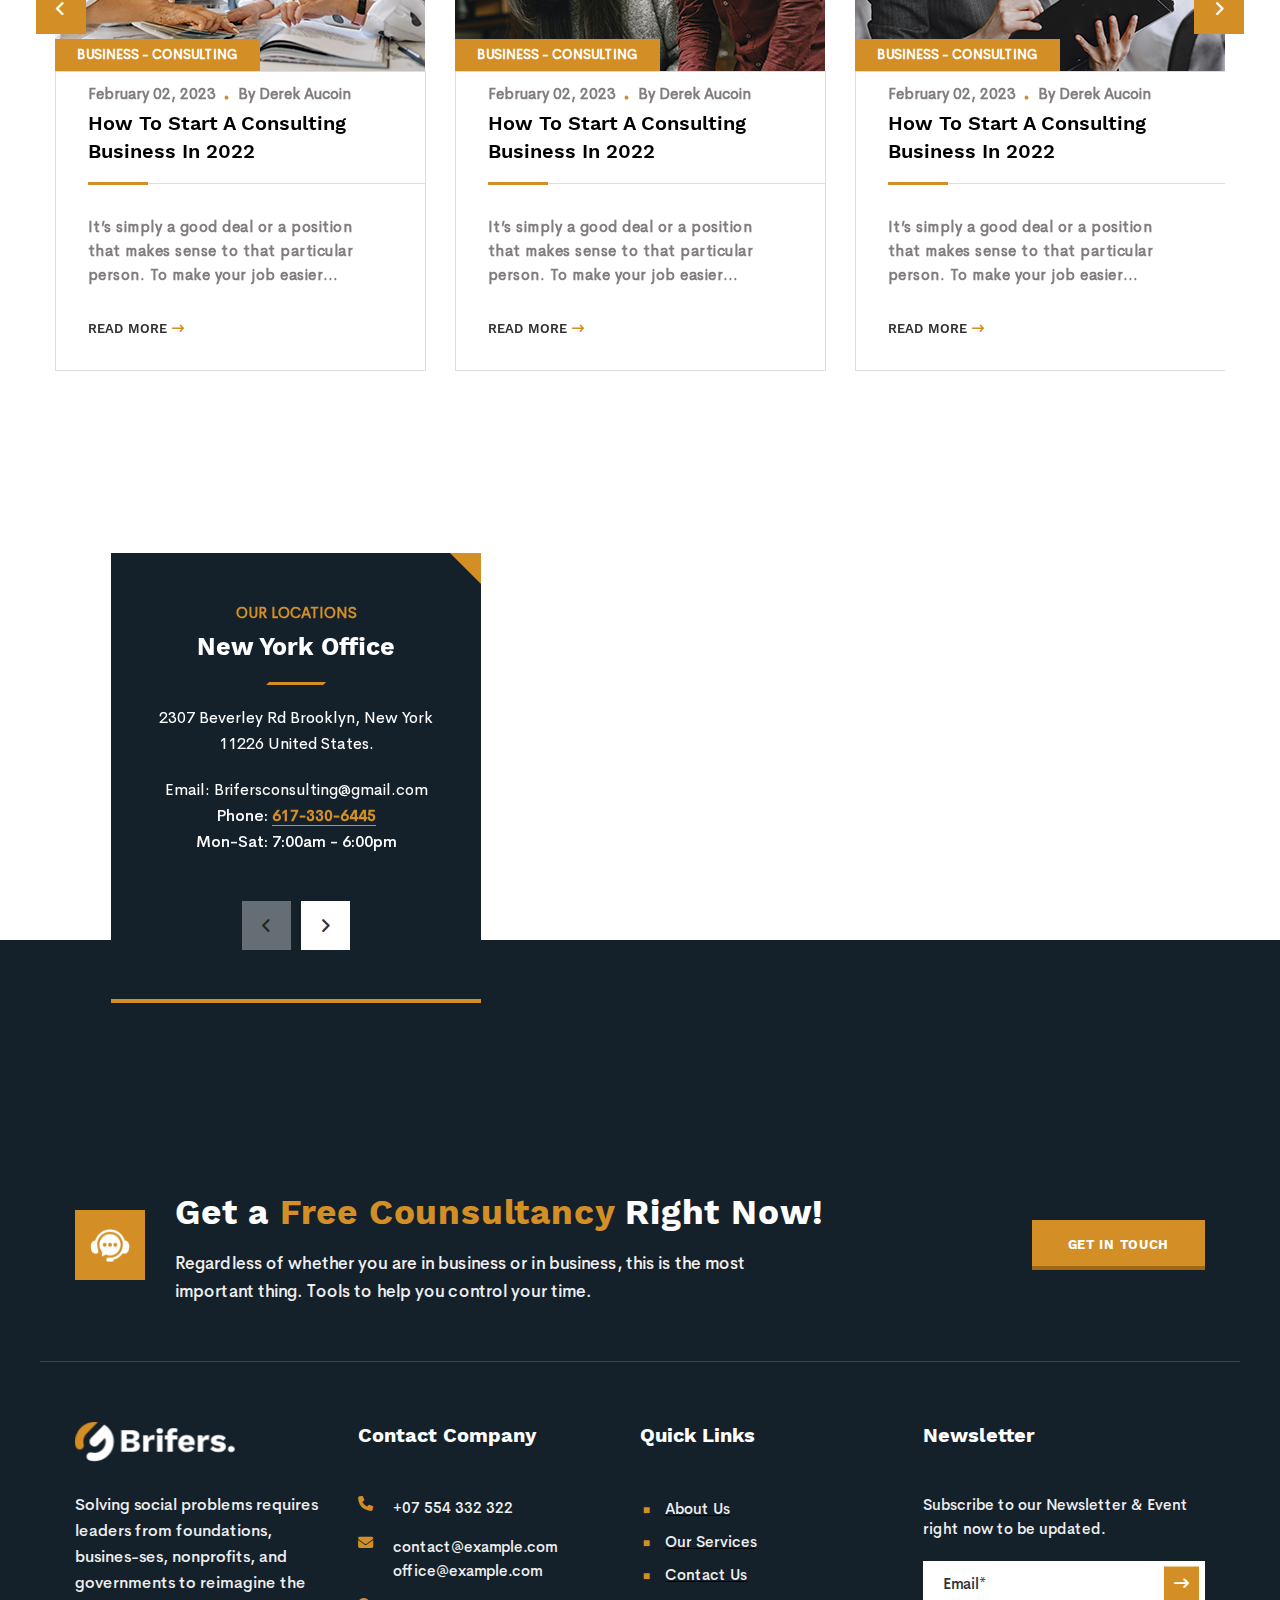
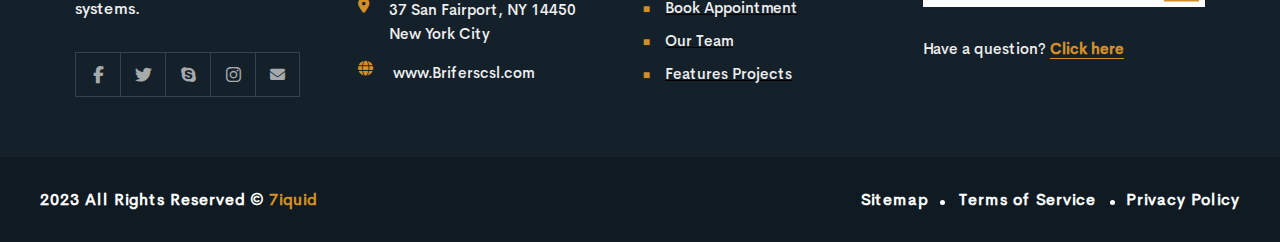
==== commit b72df7de: "res2" ====
--- a/index.html
+++ b/index.html
@@ -37,6 +37,7 @@
   ></script>
 
   <script src="functionJS/backToTop.js" defer></script>
+  <script src="functionJS/changeLogoOnScreens.js" defer></script>
 </head>
   <body onload="onPageLoading()">
     <div class="wrapper">
@@ -69,7 +70,7 @@
         <div class="header">
           <div class="header__bot">
             <div class="header__bot-logo">
-              <a href="#"><img src="images/logo.png" alt="Logo"></a>
+              <a href="#"><img id="logo" src="images/logo.png" alt="Logo"></a>
             </div>
             <div class="header__bot-list">
               <div class="header__bot-list-item">
--- a/css/style.css
+++ b/css/style.css
@@ -100,6 +100,11 @@
   position: relative;
   z-index: 1;
 }
+@media only screen and (min-width: 992px) and (max-width: 1199px) {
+  .shadowElement {
+    margin-bottom: -15px;
+  }
+}
 
 .slider {
   position: relative;
@@ -143,6 +148,16 @@
   opacity: 0;
   transform: translateX(40px);
   transition: opacity 0.5s ease, transform 0.5s ease;
+}
+@media only screen and (min-width: 1200px) and (max-width: 1499px) {
+  .slider .swiper-wrapperr .swiper-slide .bg-wrapper .slide-content {
+    top: 50%;
+  }
+}
+@media only screen and (min-width: 992px) and (max-width: 1199px) {
+  .slider .swiper-wrapperr .swiper-slide .bg-wrapper .slide-content {
+    top: 53%;
+  }
 }
 .slider .swiper-wrapperr .swiper-slide .bg-wrapper .slide-title {
   position: relative;
@@ -304,6 +319,18 @@
 .slider .swiper-wrapperr .swiper-slide .bg-wrapper .slide-content div:hover {
   background-color: #d38e25;
 }
+@media only screen and (min-width: 1200px) and (max-width: 1499px) {
+  .slider .swiper-wrapperr .swiper-slide .bg-wrapper .slide-content div {
+    padding: 21.5px 21.5px;
+    margin: 0 -2%;
+  }
+}
+@media only screen and (min-width: 992px) and (max-width: 1199px) {
+  .slider .swiper-wrapperr .swiper-slide .bg-wrapper .slide-content div {
+    padding: 21.5px 21.5px;
+    margin: 0 -5%;
+  }
+}
 .slider .swiper-wrapperr .swiper-slide .bg-wrapper .slide-img {
   width: 100%;
   height: 100%;
@@ -312,6 +339,7 @@
   left: 0;
   transform: translateX(100%);
   transition: transform 2s ease-out, filter 2s ease-out;
+  object-fit: cover;
 }
 .slider .swiper-wrapperr .swiper-slide .bg-wrapper .slide-img.active {
   filter: brightness(0.5);
@@ -323,7 +351,7 @@
   margin: 0 auto;
   position: sticky;
   z-index: 4;
-  top: -1em;
+  top: -16px;
 }
 
 .header {
@@ -418,6 +446,18 @@
   color: #fff;
   transition: 0.2s;
 }
+@media only screen and (min-width: 1200px) and (max-width: 1499px) {
+  .header__top {
+    padding: 0 4%;
+  }
+}
+@media only screen and (min-width: 992px) and (max-width: 1199px) {
+  .header__top {
+    width: 90%;
+    margin-top: 16px;
+    padding: 0;
+  }
+}
 .header__bot {
   background-color: #14212B;
   display: flex;
@@ -435,6 +475,23 @@
 }
 .header__bot-logo a {
   padding: 0 50px;
+}
+@media only screen and (min-width: 1200px) and (max-width: 1499px) {
+  .header__bot-logo a {
+    padding: 0 30px;
+  }
+}
+@media only screen and (min-width: 992px) and (max-width: 1199px) {
+  .header__bot-logo a {
+    padding: 0;
+    width: 35%;
+  }
+}
+@media only screen and (min-width: 992px) and (max-width: 1199px) {
+  .header__bot-logo a img#logo {
+    width: 100%;
+    padding-left: 1em;
+  }
 }
 .header__bot-logo::before {
   content: "";
@@ -445,6 +502,11 @@
   bottom: 0;
   background-color: #d38e25;
   transform: skewX(45deg) translateX(-100%);
+}
+@media only screen and (min-width: 992px) and (max-width: 1199px) {
+  .header__bot-logo {
+    padding-left: 1em;
+  }
 }
 .header__bot-list {
   display: flex;
@@ -642,6 +704,11 @@
   font-family: "font1";
   font-size: 14px;
 }
+@media only screen and (min-width: 992px) and (max-width: 1199px) {
+  .header__bot-list {
+    display: none;
+  }
+}
 .header__bot-items {
   display: flex;
   justify-content: center;
@@ -667,6 +734,16 @@
   font-size: 18px;
   cursor: pointer;
 }
+@media only screen and (min-width: 1200px) and (max-width: 1499px) {
+  .header__bot-items-search {
+    margin-right: 15px;
+  }
+}
+@media only screen and (min-width: 992px) and (max-width: 1199px) {
+  .header__bot-items-search {
+    display: none;
+  }
+}
 .header__bot-items-free {
   width: 205px;
   height: 50px;
@@ -730,6 +807,11 @@
 .header__bot-items-free:hover a::after {
   transform: translateX(120%) skewX(-45deg);
 }
+@media only screen and (min-width: 1200px) and (max-width: 1499px) {
+  .header__bot-items-free {
+    margin-right: 15px;
+  }
+}
 .header__bot-items-menu {
   width: 54px;
   height: 30px;
@@ -751,6 +833,11 @@
 .header__bot-items-menu-line1:not(:first-child), .header__bot-items-menu-line2:not(:first-child), .header__bot-items-menu-line3:not(:first-child) {
   margin-top: 5px;
 }
+@media only screen and (min-width: 992px) and (max-width: 1199px) {
+  .header__bot-items-menu-line1, .header__bot-items-menu-line2, .header__bot-items-menu-line3 {
+    background-color: #fefefe;
+  }
+}
 .header__bot-items-menu-line2 {
   transform: translateX(10px);
 }
@@ -766,6 +853,26 @@
   transform: translateX(10px);
   transition: transform 0.35s ease, opacity 1s ease;
 }
+@media only screen and (min-width: 1200px) and (max-width: 1499px) {
+  .header__bot-items {
+    gap: 0;
+  }
+}
+@media only screen and (min-width: 992px) and (max-width: 1199px) {
+  .header__bot {
+    background-color: #fff;
+  }
+}
+@media only screen and (min-width: 1200px) and (max-width: 1499px) {
+  .header {
+    width: 100%;
+  }
+}
+@media only screen and (min-width: 992px) and (max-width: 1199px) {
+  .header {
+    width: 100%;
+  }
+}
 
 .main {
   position: relative;
@@ -778,6 +885,12 @@
   display: flex;
   width: 100%;
   gap: 2%;
+}
+@media only screen and (min-width: 992px) and (max-width: 1199px) {
+  .main .services {
+    flex-wrap: wrap;
+    margin-bottom: 2em;
+  }
 }
 .main .services__item1, .main .services__item2, .main .services__item3, .main .services__item4 {
   display: block;
@@ -863,6 +976,26 @@
   align-items: center;
   justify-content: center;
   text-decoration: none;
+}
+@media only screen and (min-width: 1500px) {
+  .main .services__item1-bot, .main .services__item2-bot, .main .services__item3-bot, .main .services__item4-bot {
+    height: 80%;
+  }
+}
+@media only screen and (min-width: 1200px) and (max-width: 1499px) {
+  .main .services__item1-bot, .main .services__item2-bot, .main .services__item3-bot, .main .services__item4-bot {
+    height: 83%;
+  }
+}
+@media only screen and (min-width: 992px) and (max-width: 1199px) {
+  .main .services__item1-bot, .main .services__item2-bot, .main .services__item3-bot, .main .services__item4-bot {
+    height: 85%;
+  }
+}
+@media only screen and (min-width: 992px) and (max-width: 1199px) {
+  .main .services__item1, .main .services__item2, .main .services__item3, .main .services__item4 {
+    width: 49%;
+  }
 }
 .main .services__item1:hover .services__item1-top--left img, .main .services__item2:hover .services__item2-top--left img, .main .services__item3:hover .services__item3-top--left img, .main .services__item4:hover .services__item4-top--left img {
   transform: rotate3d(0, 1, 0, 360deg);
@@ -978,6 +1111,12 @@
     transform: translateY(-10px);
   }
 }
+@media only screen and (min-width: 992px) and (max-width: 1199px) {
+  .main .about__top-image--item {
+    top: -80%;
+    right: 18%;
+  }
+}
 .main .about__top-image--item---count {
   font-family: "work sans bold";
   font-size: 55px;
@@ -997,6 +1136,11 @@
   border-top: 15px solid #d38e25;
   border-left: 19px solid transparent;
 }
+@media only screen and (min-width: 1200px) and (max-width: 1499px) {
+  .main .about__top-image--item {
+    right: 2%;
+  }
+}
 .main .about__top-image--play {
   width: 104px;
   height: 91px;
@@ -1018,6 +1162,12 @@
 .main .about__top-image--play i.fa-solid.fa-play:hover {
   font-size: 40px;
 }
+@media only screen and (min-width: 992px) and (max-width: 1199px) {
+  .main .about__top-image {
+    width: max-content;
+    margin: 0 auto;
+  }
+}
 .main .about__top-content {
   margin-left: 70px;
   height: min-content;
@@ -1055,6 +1205,14 @@
   align-items: center;
   flex-wrap: nowrap;
   text-transform: uppercase;
+}
+@media only screen and (min-width: 992px) and (max-width: 1199px) {
+  .main .about__top-content--btn {
+    position: absolute;
+    width: 145px;
+    z-index: 1;
+    left: 83%;
+  }
 }
 .main .about__top-content--intro h4 {
   color: #d38e25;
@@ -1077,6 +1235,11 @@
   position: absolute;
   left: 0;
 }
+@media only screen and (min-width: 992px) and (max-width: 1199px) {
+  .main .about__top-content--intro h4::before {
+    width: 80px;
+  }
+}
 .main .about__top-content--heading {
   width: 85%;
   line-height: 3.4em;
@@ -1099,6 +1262,25 @@
   margin-bottom: 44px;
   color: #848484;
 }
+@media only screen and (min-width: 992px) and (max-width: 1199px) {
+  .main .about__top-content {
+    margin: 0;
+    transform: none;
+    position: relative;
+  }
+}
+@media only screen and (min-width: 1200px) and (max-width: 1499px) {
+  .main .about__top {
+    width: 93%;
+  }
+}
+@media only screen and (min-width: 992px) and (max-width: 1199px) {
+  .main .about__top {
+    width: 93%;
+    flex-direction: column;
+    margin-bottom: 30em;
+  }
+}
 .main .about__bot {
   width: 1090px;
   display: flex;
@@ -1125,6 +1307,12 @@
   flex-direction: column;
   position: relative;
   z-index: 1;
+}
+@media only screen and (min-width: 992px) and (max-width: 1199px) {
+  .main .about__bot-item1, .main .about__bot-item2, .main .about__bot-item3, .main .about__bot-item4 {
+    width: 35%;
+    align-items: normal;
+  }
 }
 .main .about__bot-item1--number, .main .about__bot-item2--number, .main .about__bot-item3--number, .main .about__bot-item4--number {
   font-size: 55px;
@@ -1134,6 +1322,14 @@
   border-bottom: 3px solid #333;
   margin-bottom: 33px;
 }
+@media only screen and (min-width: 992px) and (max-width: 1199px) {
+  .main .about__bot-item1--number, .main .about__bot-item2--number, .main .about__bot-item3--number, .main .about__bot-item4--number {
+    width: 100%;
+    display: flex;
+    justify-content: center;
+    align-items: center;
+  }
+}
 .main .about__bot-item1--number_text, .main .about__bot-item2--number_text, .main .about__bot-item3--number_text, .main .about__bot-item4--number_text {
   font-family: "font3";
   font-weight: 600;
@@ -1142,12 +1338,28 @@
   line-height: 1.3;
   letter-spacing: 0.02em;
 }
+@media only screen and (min-width: 992px) and (max-width: 1199px) {
+  .main .about__bot-item1--number_text, .main .about__bot-item2--number_text, .main .about__bot-item3--number_text, .main .about__bot-item4--number_text {
+    width: 100%;
+    display: flex;
+    justify-content: center;
+    align-items: center;
+  }
+}
 .main .about__bot-item1--number::after, .main .about__bot-item2--number::after, .main .about__bot-item3--number::after, .main .about__bot-item4--number::after {
   content: "%";
 }
 .main .about__bot-item2--number::after, .main .about__bot-item3--number::after, .main .about__bot-item4--number::after {
   content: "+";
   font-size: 43px;
+}
+@media only screen and (min-width: 992px) and (max-width: 1199px) {
+  .main .about__bot {
+    flex-wrap: wrap;
+    gap: 55px;
+    width: 100%;
+    justify-content: center;
+  }
 }
 .main .background {
   margin: 0 -30px 5em;
@@ -1294,6 +1506,10 @@
   position: relative;
   top: 45px;
   margin-bottom: 167px;
+  display: flex;
+  align-items: center;
+  justify-content: center;
+  gap: 4em;
 }
 .main .section1__main {
   width: max-content;
@@ -1327,6 +1543,16 @@
   top: -4.2%;
   left: -28%;
 }
+@media only screen and (min-width: 1200px) and (max-width: 1499px) {
+  .main .section1__main-image--item img#itemImageSection1:hover + amen {
+    left: 2%;
+  }
+}
+@media only screen and (min-width: 1200px) and (max-width: 1499px) {
+  .main .section1__main-image--item img#itemImageSection1 {
+    left: 0%;
+  }
+}
 .main .section1__main-image--item amen {
   width: 300px;
   height: 350px;
@@ -1336,6 +1562,11 @@
   background-color: #d38e25;
   z-index: 0;
   transition: top 0.3s ease, left 0.25s ease;
+}
+@media only screen and (min-width: 1200px) and (max-width: 1499px) {
+  .main .section1__main-image--item amen {
+    left: 1%;
+  }
 }
 .main .section1__main-image--item p {
   position: absolute;
@@ -1359,9 +1590,6 @@
 }
 .main .section1__title {
   width: min-content;
-  position: absolute;
-  top: 10%;
-  left: 51%;
   font-size: 15px;
   letter-spacing: 0.1em;
   padding-left: 1%;
@@ -1384,6 +1612,17 @@
   transform: skewX(-45deg);
   bottom: 45%;
   left: 0%;
+}
+@media only screen and (min-width: 992px) and (max-width: 1199px) {
+  .main .section1__title-our::before {
+    width: 80px;
+  }
+}
+@media only screen and (min-width: 992px) and (max-width: 1199px) {
+  .main .section1__title-our {
+    padding-left: 19%;
+    font-size: 18px;
+  }
 }
 .main .section1__title-heading {
   color: #333;
@@ -1402,6 +1641,11 @@
   letter-spacing: 0.55px;
   margin-top: 2%;
 }
+@media only screen and (min-width: 1200px) and (max-width: 1499px) {
+  .main .section1__title-describe {
+    max-width: 100%;
+  }
+}
 .main .section1__title-checked {
   margin-top: 35px;
   display: flex;
@@ -1461,6 +1705,22 @@
   flex-wrap: nowrap;
   text-transform: uppercase;
 }
+@media only screen and (min-width: 992px) and (max-width: 1199px) {
+  .main .section1__title-button {
+    left: 120%;
+  }
+}
+@media only screen and (min-width: 1200px) and (max-width: 1499px) {
+  .main .section1 {
+    max-width: 97%;
+  }
+}
+@media only screen and (min-width: 992px) and (max-width: 1199px) {
+  .main .section1 {
+    flex-direction: column;
+    position: relative;
+  }
+}
 .main .background-Wrapped--3 {
   position: relative;
 }
@@ -1479,6 +1739,8 @@
 }
 .main .projects__pro1 img#scale1, .main .projects__pro1 img#scale2, .main .projects__pro1 img#scale3, .main .projects__pro2 img#scale1, .main .projects__pro2 img#scale2, .main .projects__pro2 img#scale3, .main .projects__pro3 img#scale1, .main .projects__pro3 img#scale2, .main .projects__pro3 img#scale3 {
   filter: brightness(0.5);
+  height: 100%;
+  object-fit: cover;
 }
 .main .projects__pro1-item, .main .projects__pro2-item, .main .projects__pro3-item {
   max-width: 70px;
@@ -1609,6 +1871,31 @@
   width: 100%;
   z-index: 0;
 }
+.main .list-projects__button a .buttonLong span {
+  position: relative;
+  z-index: 2;
+  font-family: "work sans bold";
+  letter-spacing: 0.7px;
+  display: flex;
+  justify-content: center;
+  align-items: center;
+  flex-wrap: nowrap;
+  text-transform: uppercase;
+}
+@media only screen and (min-width: 1200px) and (max-width: 1499px) {
+  .main .list-projects__button a .buttonLong {
+    display: flex;
+    justify-content: center;
+    width: max-content;
+  }
+}
+@media only screen and (min-width: 992px) and (max-width: 1199px) {
+  .main .list-projects__button a .buttonLong {
+    display: flex;
+    justify-content: center;
+    width: max-content;
+  }
+}
 .main .list-projects__button span {
   position: relative;
   z-index: 2;
@@ -1690,7 +1977,7 @@
 }
 .main .carousel .swiper-slide__group img {
   height: 560px;
-  object-fit: fill;
+  object-fit: cover;
   position: relative;
 }
 .main .carousel .swiper-slide__group .non-act {
@@ -1915,6 +2202,11 @@
   position: relative;
   margin-top: 2.2%;
 }
+@media only screen and (min-width: 992px) and (max-width: 1199px) {
+  .main .pricing__items {
+    flex-wrap: wrap;
+  }
+}
 .main .pricing__items-item1 {
   position: relative;
   left: 0;
@@ -1946,6 +2238,11 @@
   position: relative;
   top: 85%;
 }
+@media only screen and (min-width: 992px) and (max-width: 1199px) {
+  .main .pricing__items-item1_top-standart span#specialSpan {
+    font-size: 25px;
+  }
+}
 .main .pricing__items-item1_top-standart--count {
   display: flex;
   justify-content: center;
@@ -1960,6 +2257,11 @@
   background-color: #d38e25;
   width: 37%;
   height: 19%;
+}
+@media only screen and (min-width: 992px) and (max-width: 1199px) {
+  .main .pricing__items-item1_top-standart--count {
+    width: 34%;
+  }
 }
 .main .pricing__items-item1_top-standart--count .wrap {
   display: flex;
@@ -2050,6 +2352,11 @@
   width: 100%;
   position: relative;
   top: 12%;
+}
+@media only screen and (min-width: 992px) and (max-width: 1199px) {
+  .main .pricing__items-item1_top-standart--count div#duration {
+    font-size: 20px;
+  }
 }
 .main .pricing__items-item1_top-standart--count::before {
   content: "";
@@ -2140,6 +2447,11 @@
   flex-wrap: nowrap;
   text-transform: uppercase;
 }
+@media only screen and (min-width: 992px) and (max-width: 1199px) {
+  .main .pricing__items-item1 {
+    width: 46%;
+  }
+}
 .main .pricing__items-item2 {
   position: relative;
   width: calc((100% - 60px) / 3);
@@ -2170,6 +2482,11 @@
   position: relative;
   top: 85%;
 }
+@media only screen and (min-width: 992px) and (max-width: 1199px) {
+  .main .pricing__items-item2_top-standart span#specialSpan {
+    font-size: 25px;
+  }
+}
 .main .pricing__items-item2_top-standart--count {
   display: flex;
   justify-content: center;
@@ -2184,6 +2501,11 @@
   background-color: #d38e25;
   width: 37%;
   height: 19%;
+}
+@media only screen and (min-width: 992px) and (max-width: 1199px) {
+  .main .pricing__items-item2_top-standart--count {
+    width: 34%;
+  }
 }
 .main .pricing__items-item2_top-standart--count .wrap {
   display: flex;
@@ -2274,6 +2596,11 @@
   width: 100%;
   position: relative;
   top: 12%;
+}
+@media only screen and (min-width: 992px) and (max-width: 1199px) {
+  .main .pricing__items-item2_top-standart--count div#duration {
+    font-size: 20px;
+  }
 }
 .main .pricing__items-item2_top-standart--count::before {
   content: "";
@@ -2364,6 +2691,11 @@
   flex-wrap: nowrap;
   text-transform: uppercase;
 }
+@media only screen and (min-width: 992px) and (max-width: 1199px) {
+  .main .pricing__items-item2 {
+    width: 46%;
+  }
+}
 .main .pricing__items-item3 {
   position: relative;
   width: calc((100% - 60px) / 3);
@@ -2395,6 +2727,11 @@
   position: relative;
   top: 85%;
 }
+@media only screen and (min-width: 992px) and (max-width: 1199px) {
+  .main .pricing__items-item3_top-standart span#specialSpan {
+    font-size: 25px;
+  }
+}
 .main .pricing__items-item3_top-standart--count {
   display: flex;
   justify-content: center;
@@ -2409,6 +2746,11 @@
   background-color: #d38e25;
   width: 37%;
   height: 19%;
+}
+@media only screen and (min-width: 992px) and (max-width: 1199px) {
+  .main .pricing__items-item3_top-standart--count {
+    width: 34%;
+  }
 }
 .main .pricing__items-item3_top-standart--count .wrap {
   display: flex;
@@ -2499,6 +2841,11 @@
   width: 100%;
   position: relative;
   top: 12%;
+}
+@media only screen and (min-width: 992px) and (max-width: 1199px) {
+  .main .pricing__items-item3_top-standart--count div#duration {
+    font-size: 20px;
+  }
 }
 .main .pricing__items-item3_top-standart--count::before {
   content: "";
@@ -2589,6 +2936,11 @@
   flex-wrap: nowrap;
   text-transform: uppercase;
 }
+@media only screen and (min-width: 992px) and (max-width: 1199px) {
+  .main .pricing__items-item3 {
+    width: 46%;
+  }
+}
 .main .testimonials {
   position: relative;
   height: 650px;
@@ -2620,8 +2972,13 @@
   z-index: 2;
   overflow: hidden;
 }
+@media only screen and (min-width: 992px) and (max-width: 1199px) {
+  .main .testimonials__swiper {
+    top: 78px;
+  }
+}
 .main .testimonials__swiper .swiper-wrapper .swiper-slide {
-  width: 1160px !important;
+  width: 1160px;
   display: flex;
   flex-direction: column;
   align-items: center;
@@ -2636,6 +2993,11 @@
   color: #ededed;
   line-height: 30px;
 }
+@media only screen and (min-width: 992px) and (max-width: 1199px) {
+  .main .testimonials__swiper .swiper-wrapper .swiper-slide__describe {
+    max-width: 50%;
+  }
+}
 .main .testimonials__swiper .swiper-wrapper .swiper-slide__icon {
   width: 90px;
   height: 90px;
@@ -2663,6 +3025,11 @@
   line-height: 26px;
   color: #ffffff;
   font-style: italic;
+}
+@media only screen and (min-width: 992px) and (max-width: 1199px) {
+  .main .testimonials__swiper .swiper-wrapper .swiper-slide__say {
+    width: 44%;
+  }
 }
 .main .testimonials__swiper .swiper-wrapper .swiper-slide__vote {
   color: #d38e25;
@@ -2692,12 +3059,23 @@
   left: 21.5%;
   width: 70px;
   height: 70px;
+  z-index: 3;
 }
 .main .testimonials .swiper-button-prev::after {
   content: "\f104";
   font-size: 20px;
   font-weight: bold;
   font-family: "Font Awesome 6 Free";
+}
+@media only screen and (min-width: 1200px) and (max-width: 1499px) {
+  .main .testimonials .swiper-button-prev {
+    left: 24.5%;
+  }
+}
+@media only screen and (min-width: 992px) and (max-width: 1199px) {
+  .main .testimonials .swiper-button-prev {
+    left: 27.5%;
+  }
 }
 .main .testimonials .swiper-button-next {
   color: #333;
@@ -2706,6 +3084,7 @@
   right: 21.5%;
   width: 70px;
   height: 70px;
+  z-index: 3;
 }
 .main .testimonials .swiper-button-next::after {
   content: "\f105";
@@ -2713,15 +3092,25 @@
   font-weight: bold;
   font-family: "Font Awesome 6 Free";
 }
+@media only screen and (min-width: 1200px) and (max-width: 1499px) {
+  .main .testimonials .swiper-button-next {
+    right: 24.5%;
+  }
+}
+@media only screen and (min-width: 992px) and (max-width: 1199px) {
+  .main .testimonials .swiper-button-next {
+    right: 27.5%;
+  }
+}
 .main .partners {
   margin-bottom: 70px;
 }
 .main .partners__swiper {
-  width: 100% !important;
+  width: 100%;
 }
 .main .partners__swiper .swiper-wrapper {
   height: 60px;
-  width: 150% !important;
+  width: 150%;
   display: flex;
   justify-content: center;
   align-items: center;
@@ -2731,8 +3120,8 @@
   gap: 4em;
 }
 .main .partners__swiper .swiper-wrapper .swiper-slide {
-  height: 100% !important;
-  width: 225px !important;
+  height: 100%;
+  width: 225px;
   padding: 35px 40px;
   display: flex;
   justify-content: center;
@@ -2749,8 +3138,38 @@
 .main .partners__swiper .swiper-wrapper .swiper-slide img:hover {
   filter: grayscale(0%);
 }
+@media only screen and (min-width: 1200px) and (max-width: 1499px) {
+  .main .partners__swiper .swiper-wrapper .swiper-slide img {
+    width: 250%;
+  }
+}
+@media only screen and (min-width: 992px) and (max-width: 1199px) {
+  .main .partners__swiper .swiper-wrapper .swiper-slide img {
+    width: 380%;
+    filter: none;
+  }
+}
 .main .partners__swiper .swiper-wrapper .swiper-slide:hover {
   box-shadow: 0px 10px 15.2px 0.8px rgba(0, 0, 0, 0.15);
+}
+@media only screen and (min-width: 1200px) and (max-width: 1499px) {
+  .main .partners__swiper .swiper-wrapper .swiper-slide {
+    padding: 35px 32px;
+    margin-left: 1%;
+    margin-right: 1%;
+  }
+}
+@media only screen and (min-width: 992px) and (max-width: 1199px) {
+  .main .partners__swiper .swiper-wrapper .swiper-slide {
+    padding: 35px 32px;
+    margin-left: 1%;
+    margin-right: 1%;
+  }
+}
+@media only screen and (min-width: 992px) and (max-width: 1199px) {
+  .main .partners__swiper .swiper-wrapper {
+    gap: 2em;
+  }
 }
 .main .section2 {
   display: flex;
@@ -2844,6 +3263,16 @@
   font-weight: 600;
   text-decoration: none;
 }
+@media only screen and (min-width: 1200px) and (max-width: 1499px) {
+  .main .section2__contact {
+    width: 50%;
+  }
+}
+@media only screen and (min-width: 992px) and (max-width: 1199px) {
+  .main .section2__contact {
+    width: 50%;
+  }
+}
 .main .section2__how {
   width: 35%;
   padding-top: 160px;
@@ -2927,6 +3356,16 @@
   line-height: 26px;
   max-width: 87%;
   letter-spacing: 0.5px;
+}
+@media only screen and (min-width: 1200px) and (max-width: 1499px) {
+  .main .section2__how {
+    width: 50%;
+  }
+}
+@media only screen and (min-width: 992px) and (max-width: 1199px) {
+  .main .section2__how {
+    width: 50%;
+  }
 }
 .main .section2__form {
   width: 40%;
@@ -2973,6 +3412,16 @@
 }
 .main .section2__form-name input:hover::placeholder, .main .section2__form-name input:focus-within::placeholder, .main .section2__form-address input:hover::placeholder, .main .section2__form-address input:focus-within::placeholder {
   color: #14212B;
+}
+@media only screen and (min-width: 1200px) and (max-width: 1499px) {
+  .main .section2__form-name input, .main .section2__form-address input {
+    width: 50%;
+  }
+}
+@media only screen and (min-width: 992px) and (max-width: 1199px) {
+  .main .section2__form-name input, .main .section2__form-address input {
+    width: 50%;
+  }
 }
 .main .section2__form-choose select {
   background-color: #14212B;
@@ -2997,6 +3446,11 @@
   background-color: #fff;
   color: #14212B;
 }
+@media only screen and (min-width: 1200px) and (max-width: 1499px) {
+  .main .section2__form-choose {
+    width: 100%;
+  }
+}
 .main .section2__form-message {
   width: 100%;
 }
@@ -3026,6 +3480,11 @@
 .main .section2__form-message textarea:hover::placeholder, .main .section2__form-message textarea:focus-within::placeholder {
   color: #14212B;
 }
+@media only screen and (min-width: 1200px) and (max-width: 1499px) {
+  .main .section2__form-message {
+    width: 100%;
+  }
+}
 .main .section2__form-submit {
   margin: 0 auto;
   position: relative;
@@ -3070,14 +3529,58 @@
 .main .section2__form-submit::after {
   background-color: green;
 }
+@media only screen and (min-width: 1200px) and (max-width: 1499px) {
+  .main .section2__form-submit {
+    width: 100%;
+    margin-bottom: 7em;
+  }
+}
+@media only screen and (min-width: 992px) and (max-width: 1199px) {
+  .main .section2__form-submit {
+    width: 100%;
+    margin-bottom: 7em;
+  }
+}
 .main .section2__form-submit:hover {
   background-color: #9A9A9A;
 }
 .main .section2__form-submit:hover a .buttonLong span {
   color: #fff;
 }
+@media only screen and (min-width: 1200px) and (max-width: 1499px) {
+  .main .section2__form {
+    width: 100%;
+    background-size: 50%;
+    background-position-x: 60em;
+    background-position-y: -8em;
+    padding-right: 5%;
+  }
+}
+@media only screen and (min-width: 992px) and (max-width: 1199px) {
+  .main .section2__form {
+    width: 100%;
+    background-size: 50%;
+    background-position-x: 60em;
+    background-position-y: -8em;
+    padding-right: 5%;
+  }
+}
+@media only screen and (min-width: 1200px) and (max-width: 1499px) {
+  .main .section2 {
+    width: 110%;
+    margin-left: -5%;
+    flex-wrap: wrap;
+  }
+}
+@media only screen and (min-width: 992px) and (max-width: 1199px) {
+  .main .section2 {
+    width: 110%;
+    margin-left: -5%;
+    flex-wrap: wrap;
+  }
+}
 .main .section3 {
-  width: 105%;
+  width: 110%;
   margin-left: -3em;
   margin-bottom: 120px;
 }
@@ -3137,6 +3640,11 @@
   color: #827c7c;
   font-weight: bold;
 }
+@media only screen and (min-width: 1200px) and (max-width: 1499px) {
+  .main .section3__items-item1_content--text, .main .section3__items-item2_content--text {
+    max-width: 84%;
+  }
+}
 .main .section3__items-item1_content--button, .main .section3__items-item2_content--button {
   margin: 0 auto;
   position: relative;
@@ -3174,8 +3682,44 @@
   flex-wrap: nowrap;
   text-transform: uppercase;
 }
+@media only screen and (min-width: 1200px) and (max-width: 1499px) {
+  .main .section3__items-item1_content, .main .section3__items-item2_content {
+    gap: 0;
+  }
+}
 .main .section3__items-item1_image, .main .section3__items-item2_image {
   width: 50%;
+}
+@media only screen and (min-width: 992px) and (max-width: 1199px) {
+  .main .section3__items-item1, .main .section3__items-item2 {
+    width: 100%;
+    display: flex;
+  }
+}
+@media only screen and (min-width: 992px) and (max-width: 1199px) {
+  .main .section3__items-item2_content {
+    order: 2;
+  }
+}
+@media only screen and (min-width: 992px) and (max-width: 1199px) {
+  .main .section3__items-item2_image {
+    order: 1;
+  }
+}
+@media only screen and (min-width: 992px) and (max-width: 1199px) {
+  .main .section3__items {
+    flex-wrap: wrap;
+  }
+}
+@media only screen and (min-width: 1200px) and (max-width: 1499px) {
+  .main .section3 {
+    width: 107%;
+  }
+}
+@media only screen and (min-width: 992px) and (max-width: 1199px) {
+  .main .section3 {
+    width: 108%;
+  }
 }
 .main .blog {
   max-width: 1200px;
@@ -3363,7 +3907,7 @@
   height: 50px;
   background: #d38e25;
   transition: all 0.2s linear;
-  z-index: 1 !important;
+  z-index: 1;
 }
 .main .blog .btnPrevNext .swiper-button-prev::after, .main .blog .btnPrevNext .swiper-rtl .swiper-button-next::after {
   content: "\f104";
@@ -3381,7 +3925,7 @@
   height: 50px;
   background: #d38e25;
   transition: all 0.2s linear;
-  z-index: 1 !important;
+  z-index: 1;
 }
 .main .blog .btnPrevNext .swiper-button-next::after, .main .blog .btnPrevNext .swiper-rtl .swiper-button-prev::after {
   content: "\f105";
@@ -3392,6 +3936,16 @@
 }
 .main .blog .btnPrevNext .swiper-button-next:hover, .main .blog .btnPrevNext .swiper-rtl .swiper-button-prev:hover {
   background-color: #333;
+}
+@media only screen and (min-width: 1200px) and (max-width: 1499px) {
+  .main .blog .btnPrevNext {
+    width: 105%;
+  }
+}
+@media only screen and (min-width: 992px) and (max-width: 1199px) {
+  .main .blog .btnPrevNext {
+    width: 105%;
+  }
 }
 .main .map {
   width: 110%;
@@ -3506,7 +4060,7 @@
 .main .map__swiper .swiper-button-prev {
   top: 83%;
   left: 35.4%;
-  z-index: 1 !important;
+  z-index: 1;
   filter: none;
   width: 49px;
   height: 49px;
@@ -3529,7 +4083,7 @@
 .main .map__swiper .swiper-button-next {
   top: 83%;
   right: 35.4%;
-  z-index: 1 !important;
+  z-index: 1;
   filter: none;
   width: 49px;
   height: 49px;
@@ -3549,6 +4103,16 @@
 .main .map__swiper .swiper-button-next:hover::after {
   color: #fff;
 }
+@media only screen and (min-width: 1200px) and (max-width: 1499px) {
+  .main .map__swiper {
+    transform: translate(-30em, 14%);
+  }
+}
+@media only screen and (min-width: 992px) and (max-width: 1199px) {
+  .main .map__swiper {
+    transform: translate(-22em, 14%);
+  }
+}
 
 .footer {
   width: 100%;
@@ -3609,6 +4173,11 @@
   line-height: 28px;
   letter-spacing: 0.1px;
 }
+@media only screen and (min-width: 992px) and (max-width: 1199px) {
+  .footer__top-content {
+    width: 70%;
+  }
+}
 .footer__top-button {
   position: relative;
   width: 100%;
@@ -3653,6 +4222,23 @@
 }
 .footer__top-button:hover a .buttonLong span {
   color: #d38e25;
+}
+@media only screen and (min-width: 992px) and (max-width: 1199px) {
+  .footer__top-button {
+    width: max-content;
+  }
+}
+@media only screen and (min-width: 1200px) and (max-width: 1499px) {
+  .footer__top {
+    padding: 0 35px;
+    padding-bottom: 55px;
+  }
+}
+@media only screen and (min-width: 992px) and (max-width: 1199px) {
+  .footer__top {
+    padding: 0 3em;
+    padding-bottom: 60px;
+  }
 }
 .footer__center {
   display: flex;
@@ -3702,6 +4288,15 @@
 .footer__center-item1--socials a:not(:last-child) {
   border-right: 0;
 }
+@media only screen and (min-width: 992px) and (max-width: 1199px) {
+  .footer__center-item1 {
+    width: 33%;
+    display: flex;
+    flex-direction: column;
+    justify-content: center;
+    align-items: center;
+  }
+}
 .footer__center-item2 {
   width: 25%;
 }
@@ -3727,6 +4322,11 @@
   align-items: start;
   justify-content: left;
   gap: 20px;
+}
+@media only screen and (min-width: 992px) and (max-width: 1199px) {
+  .footer__center-item2--list ul a li {
+    align-items: center;
+  }
 }
 .footer__center-item2--list ul a li i {
   color: #d38e25;
@@ -3739,8 +4339,22 @@
   display: inline-flex;
   transition: all 0.25s linear;
 }
+@media only screen and (min-width: 992px) and (max-width: 1199px) {
+  .footer__center-item2--list ul a li span {
+    width: max-content;
+  }
+}
 .footer__center-item2--list ul a:hover span {
   color: #d38e25;
+}
+@media only screen and (min-width: 992px) and (max-width: 1199px) {
+  .footer__center-item2 {
+    width: 33%;
+    display: flex;
+    flex-direction: column;
+    justify-content: center;
+    align-items: center;
+  }
 }
 .footer__center-item3 {
   width: 25%;
@@ -3789,6 +4403,15 @@
 }
 .footer__center-item3--links ul a:hover ::marker {
   color: #fff;
+}
+@media only screen and (min-width: 992px) and (max-width: 1199px) {
+  .footer__center-item3 {
+    width: 33%;
+    display: flex;
+    flex-direction: column;
+    justify-content: center;
+    align-items: center;
+  }
 }
 .footer__center-item4 {
   width: 25%;
@@ -3873,6 +4496,29 @@
 .footer__center-item4--question a:hover::after {
   width: 0;
 }
+@media only screen and (min-width: 992px) and (max-width: 1199px) {
+  .footer__center-item4 {
+    width: 100%;
+    display: flex;
+    flex-direction: column;
+    justify-content: center;
+    align-items: center;
+    margin-top: 2em;
+  }
+}
+@media only screen and (min-width: 1200px) and (max-width: 1499px) {
+  .footer__center {
+    padding: 0 35px;
+  }
+}
+@media only screen and (min-width: 992px) and (max-width: 1199px) {
+  .footer__center {
+    flex-wrap: wrap;
+    justify-content: center;
+    padding: 0;
+    width: 100%;
+  }
+}
 .footer__bot {
   padding: 30px 0;
   background-color: #101A22;
@@ -3952,6 +4598,18 @@
   border-radius: 50%;
   left: -14%;
   top: 50%;
+}
+@media only screen and (min-width: 1200px) and (max-width: 1499px) {
+  .footer__bot {
+    padding-left: 30px;
+    padding-right: 30px;
+  }
+}
+@media only screen and (min-width: 992px) and (max-width: 1199px) {
+  .footer__bot {
+    padding-left: 30px;
+    padding-right: 30px;
+  }
 }
 
 .backToTop {
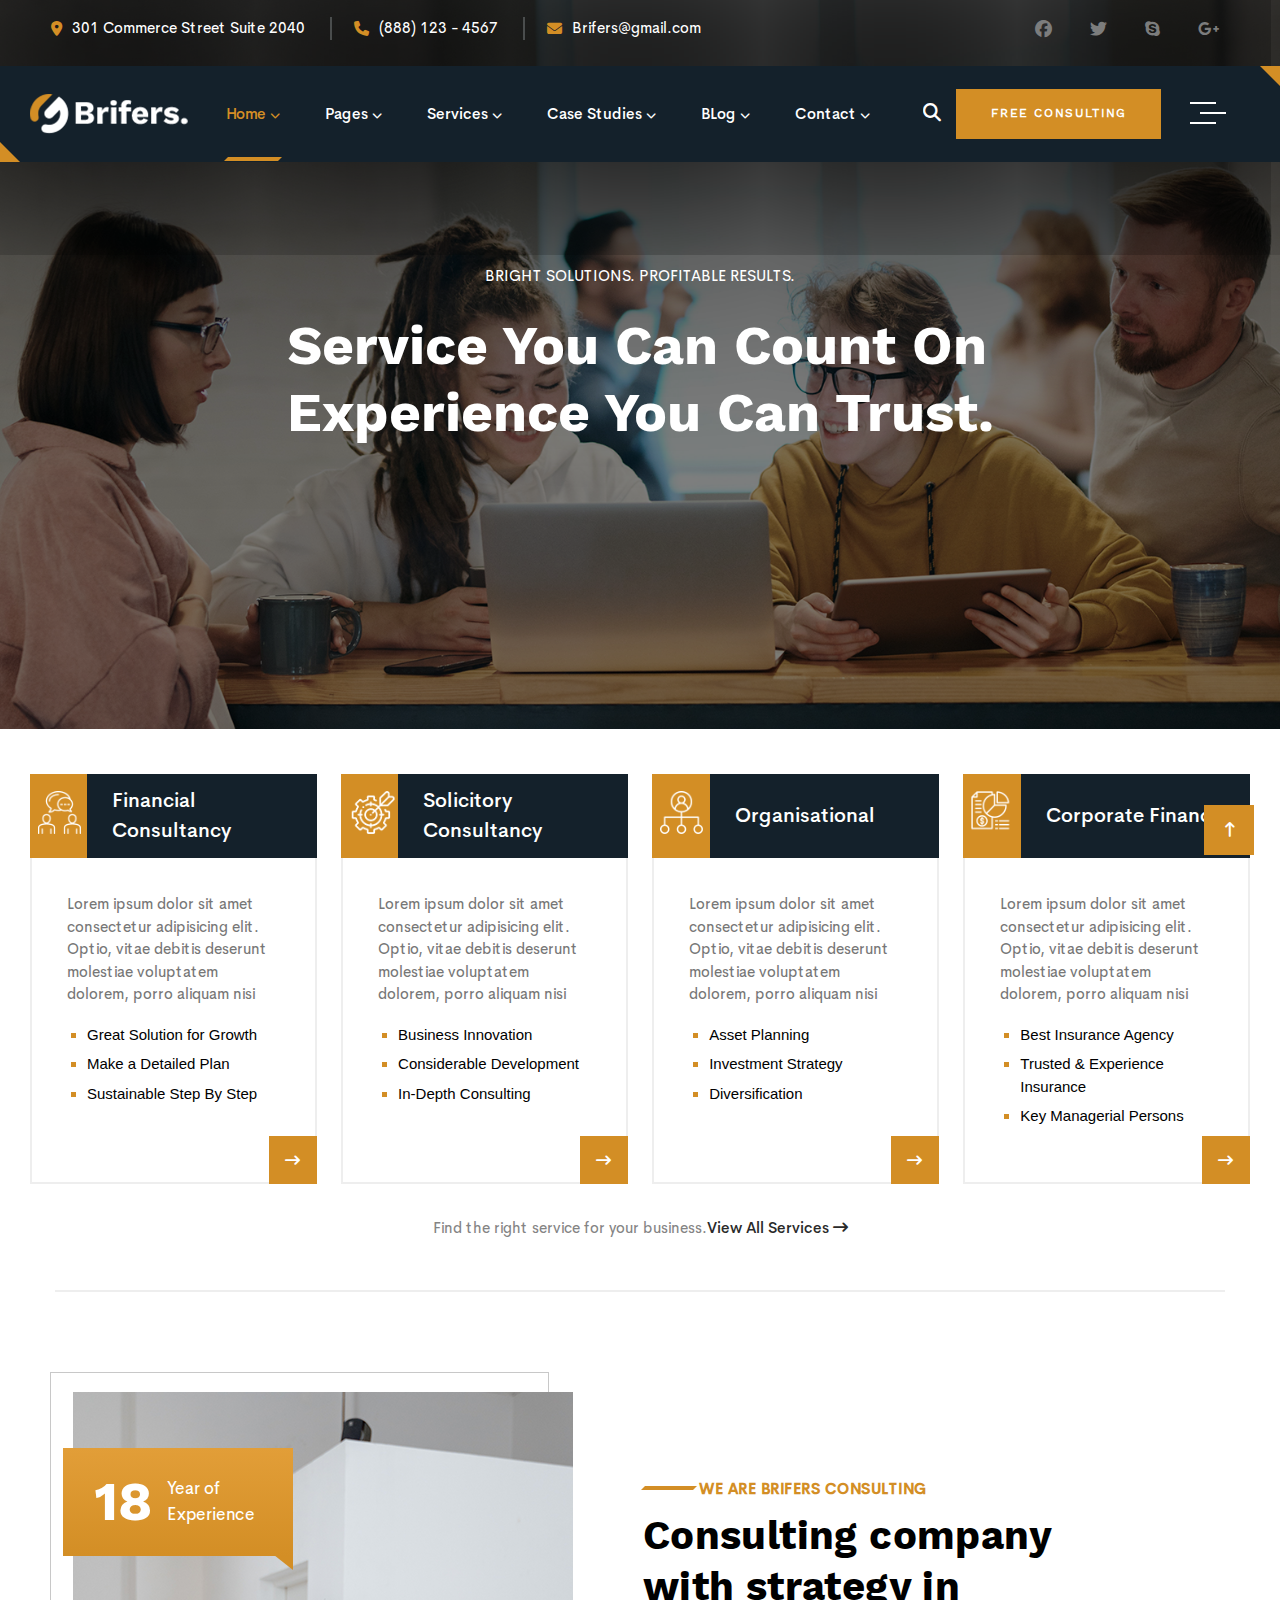
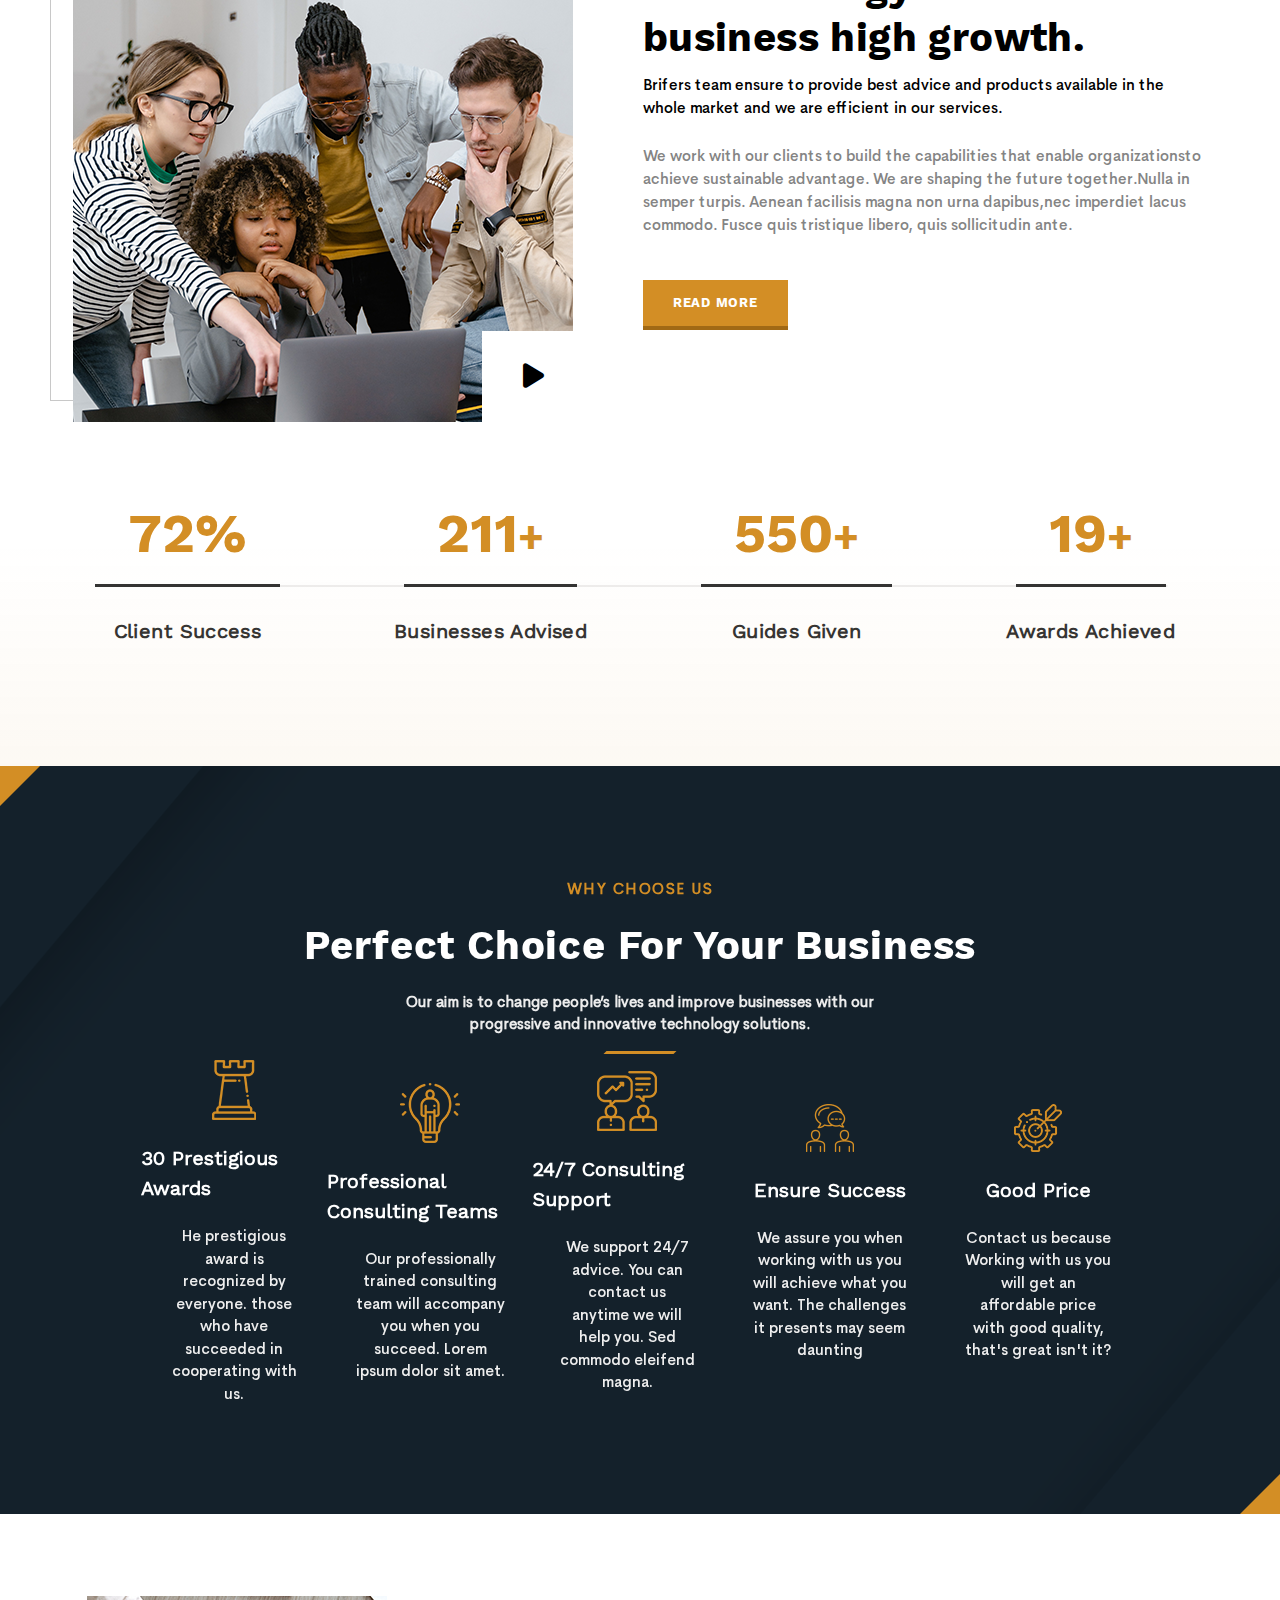
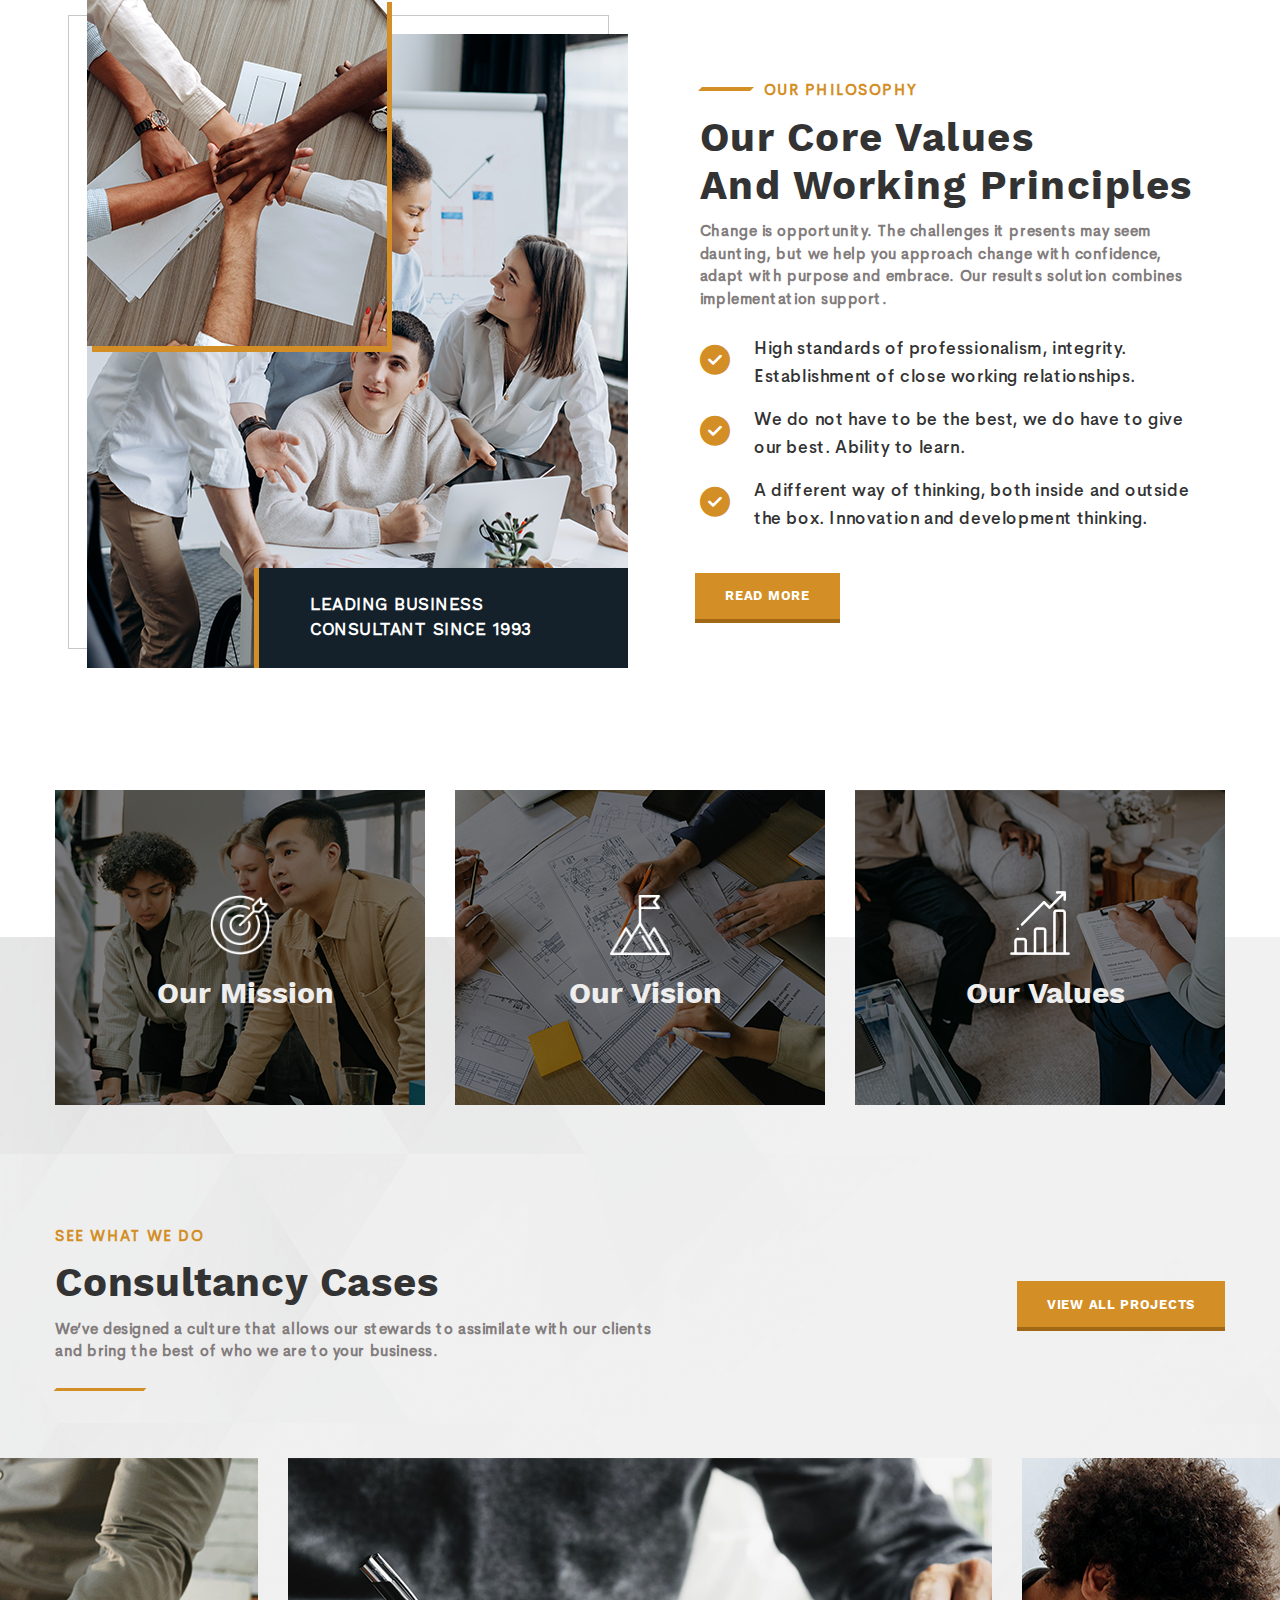
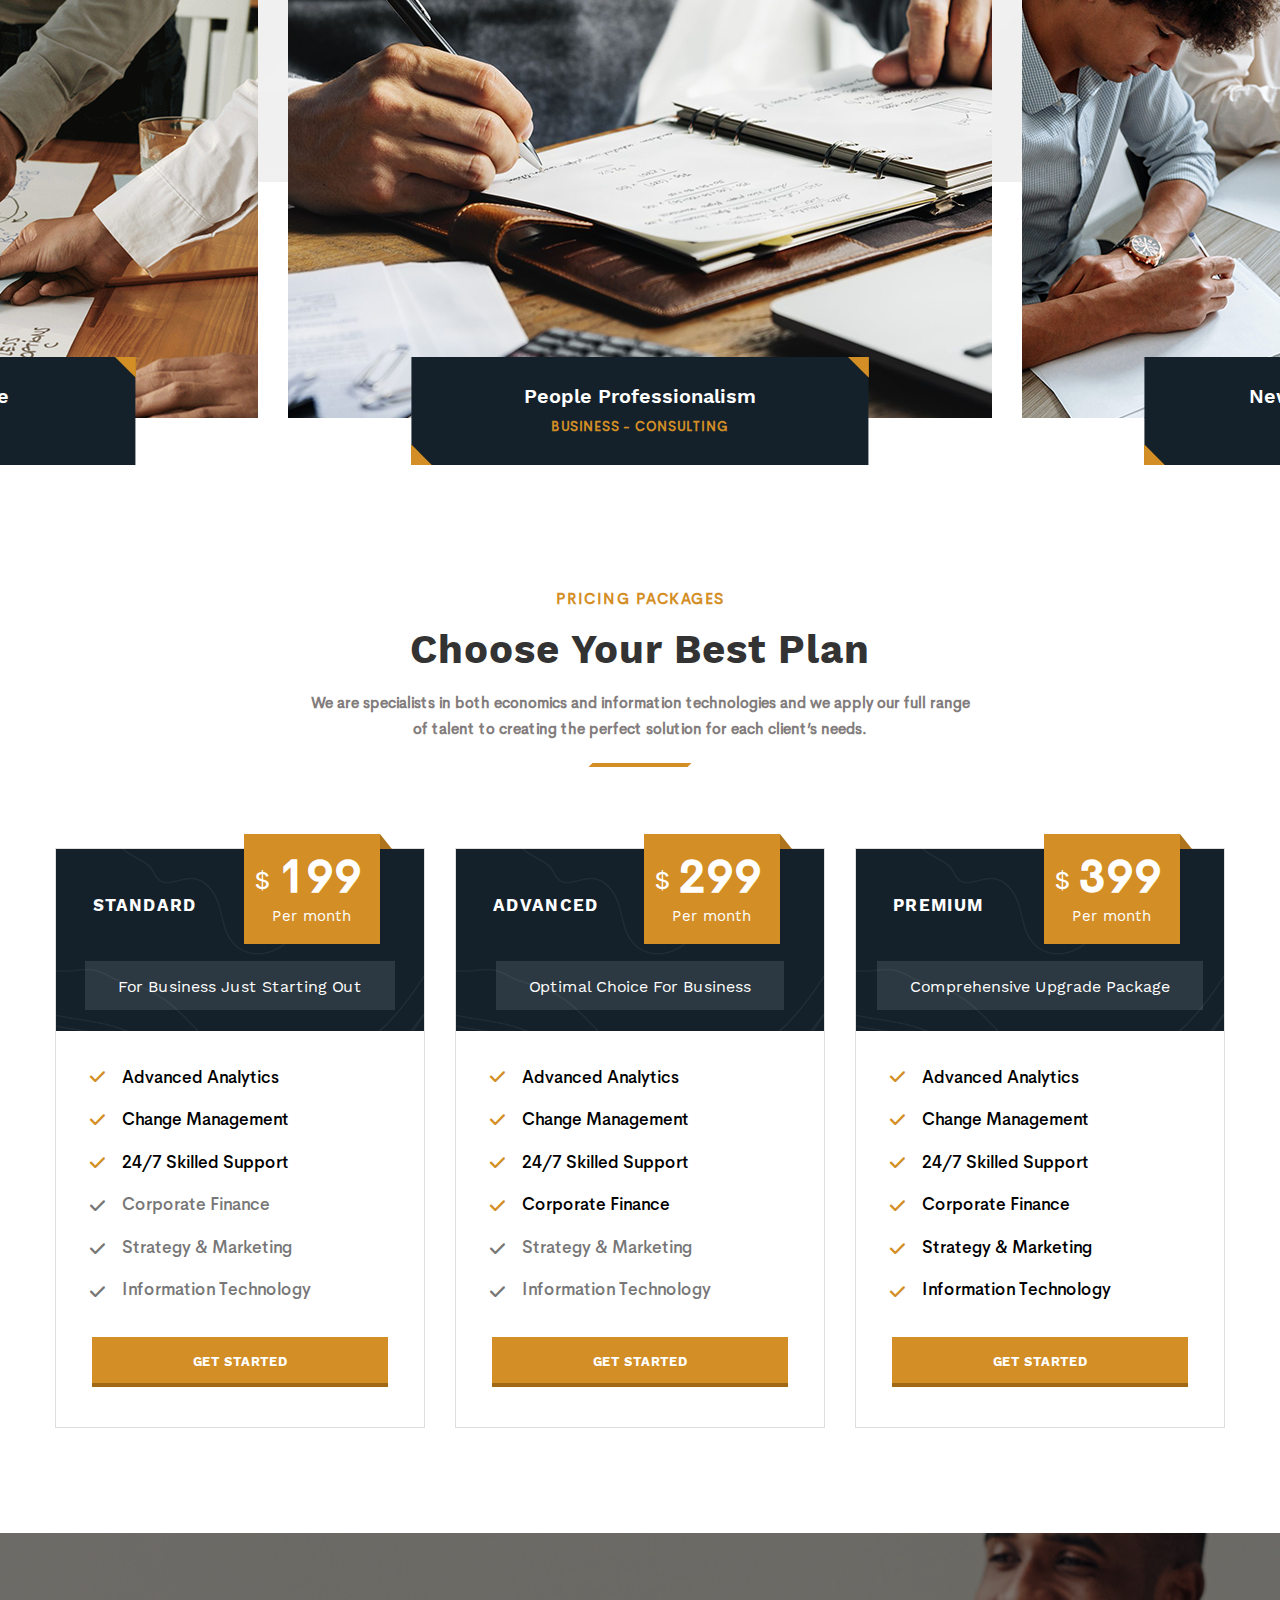
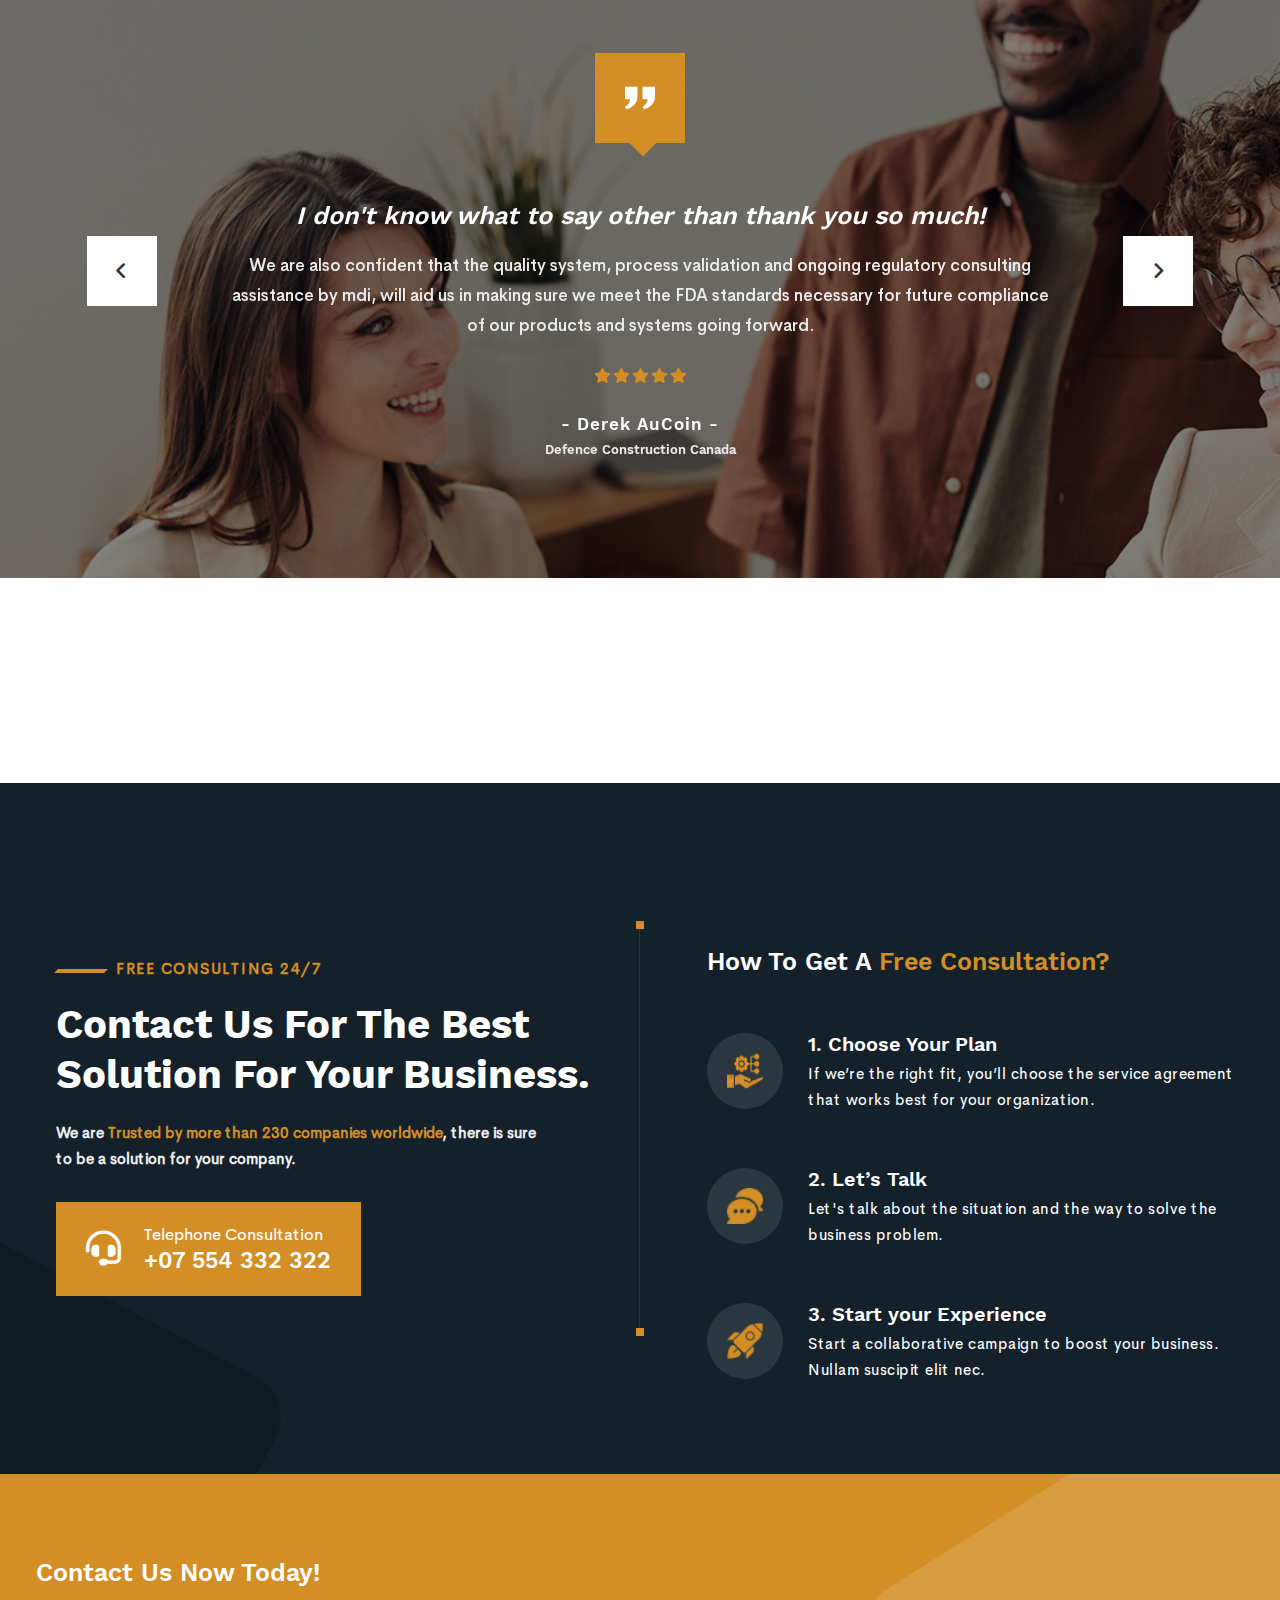
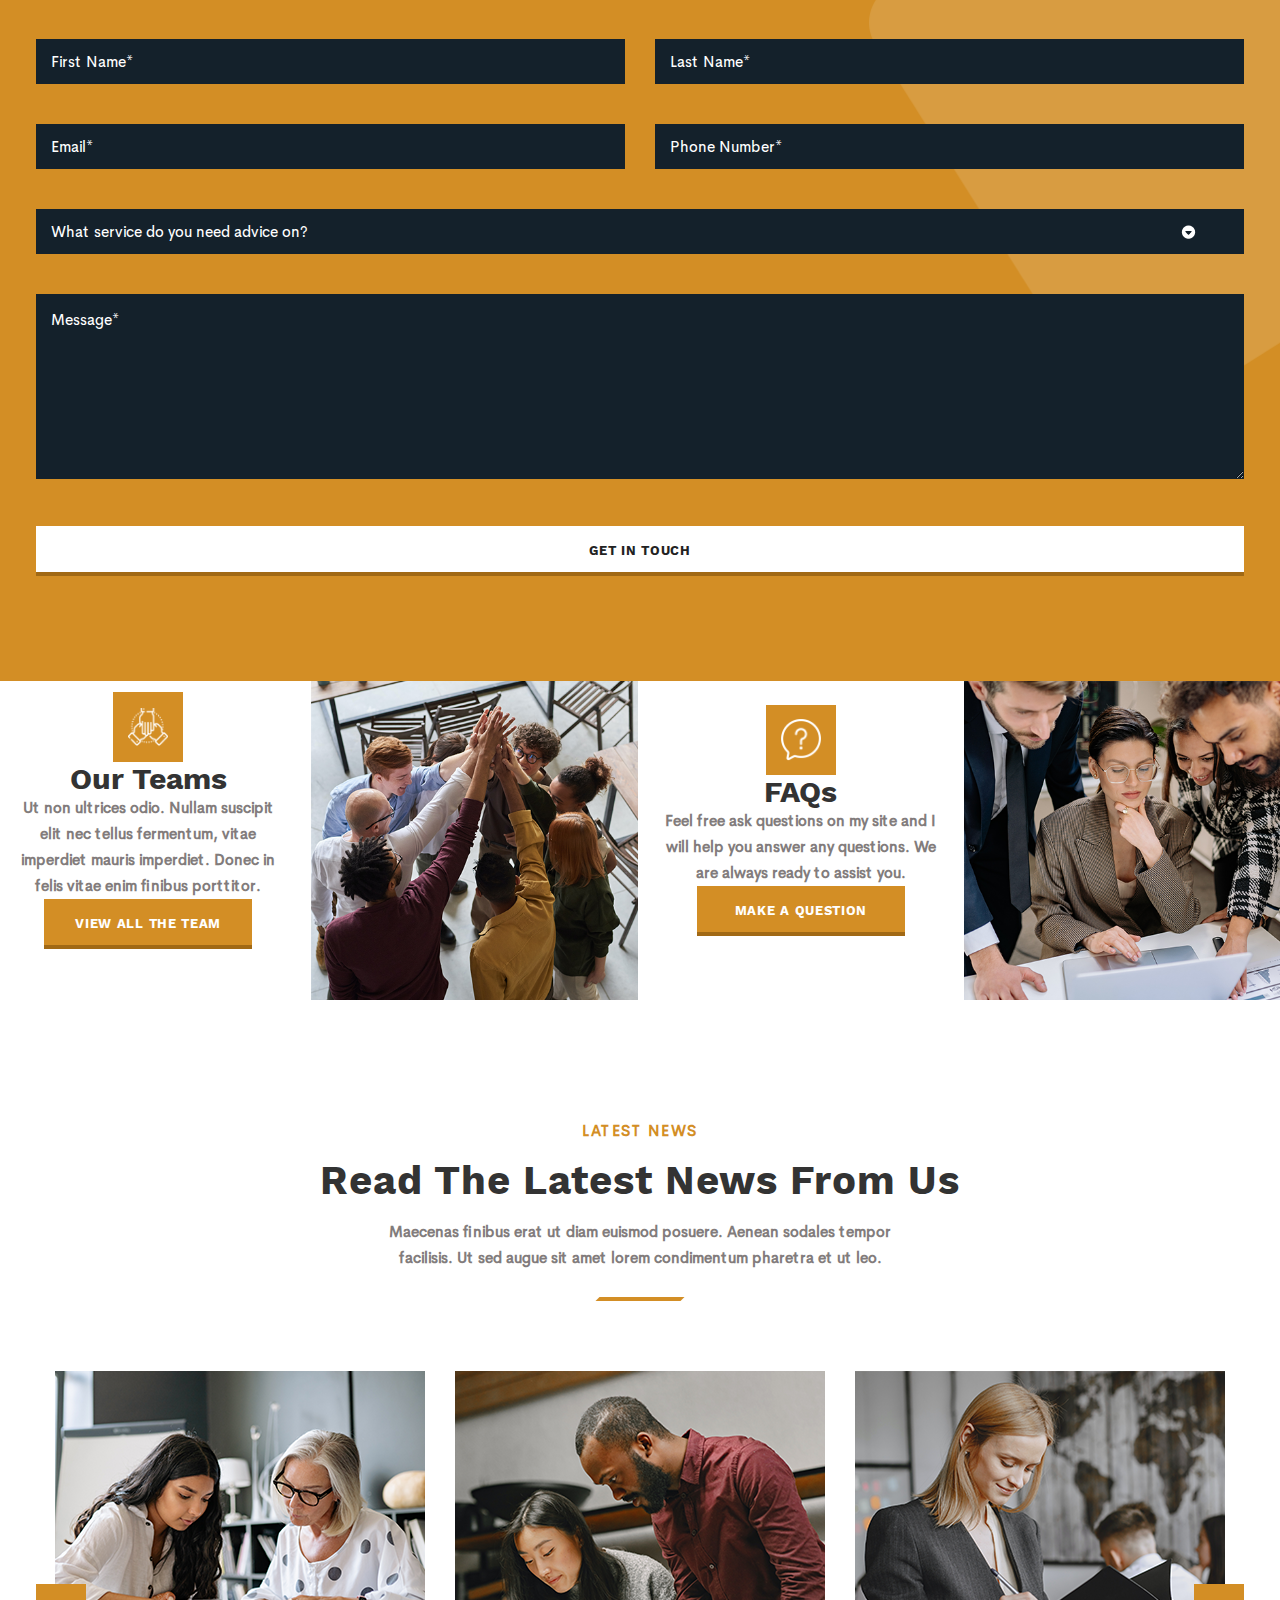
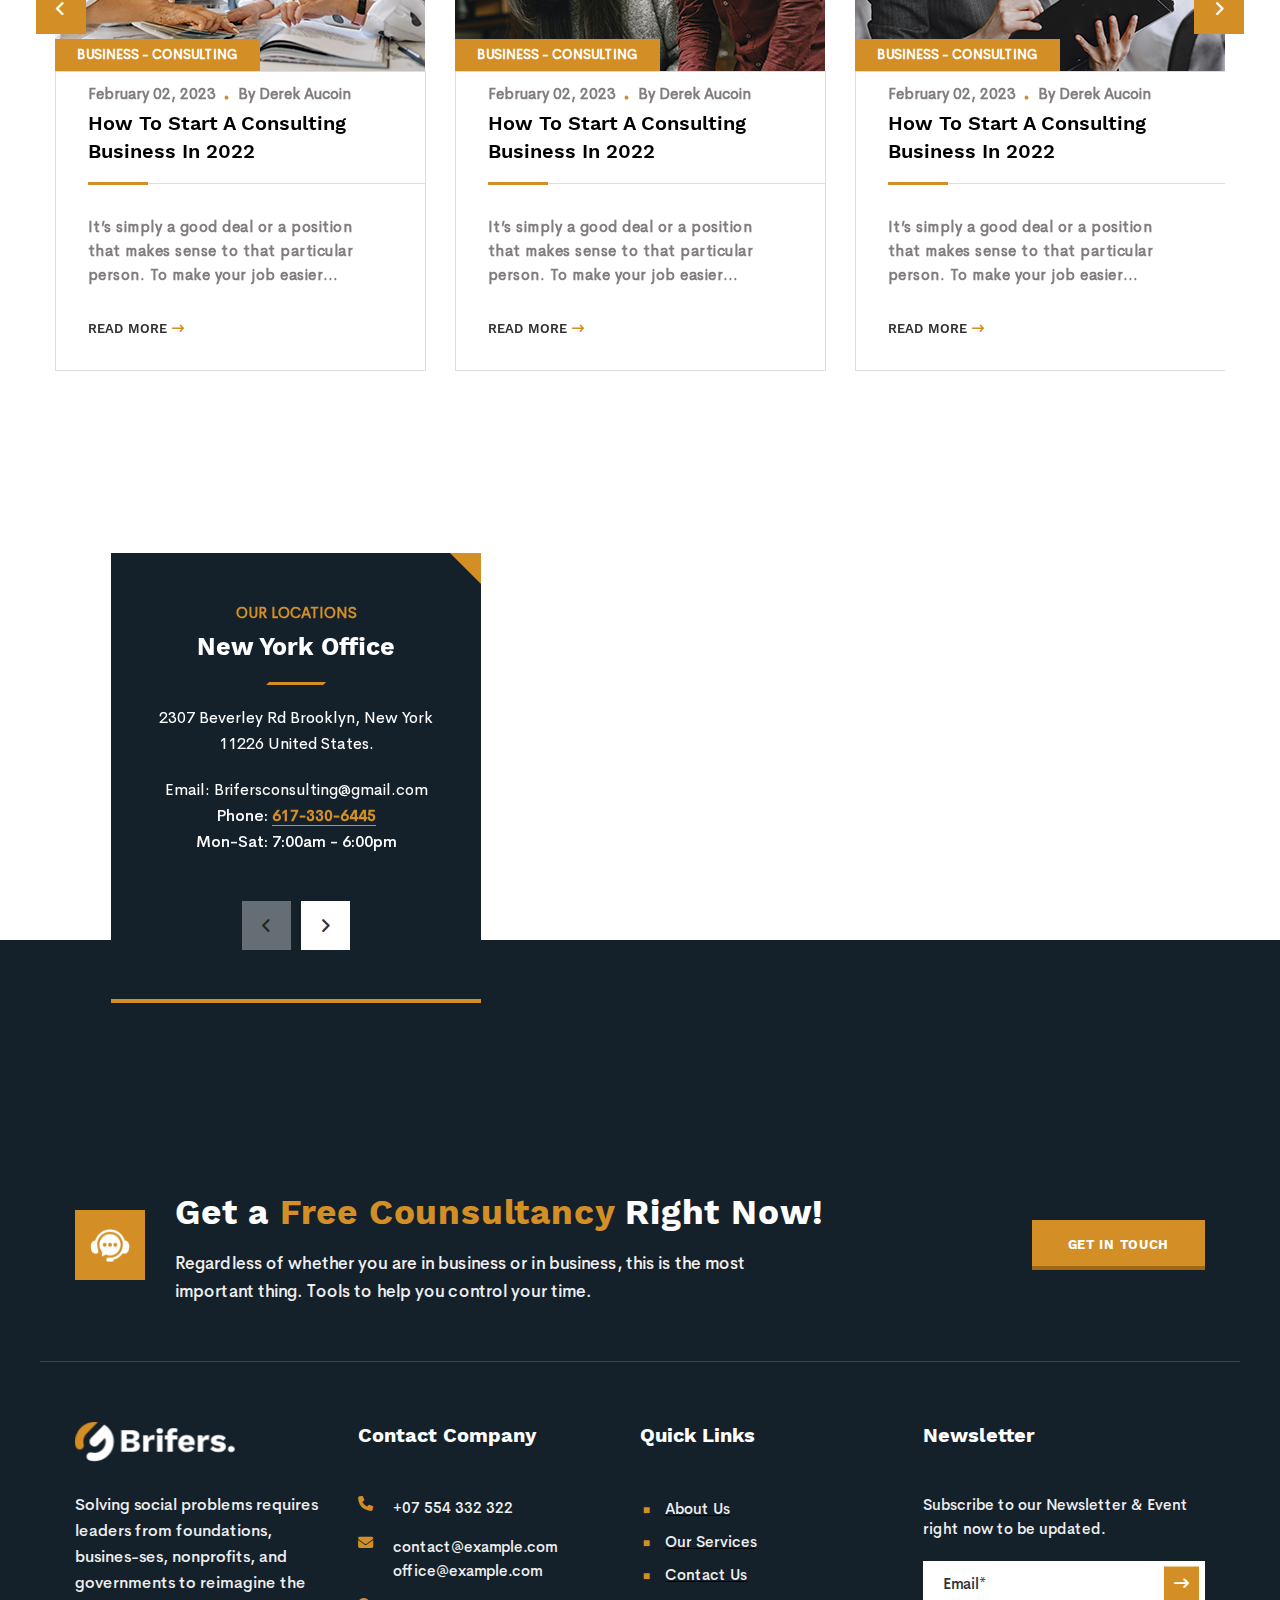
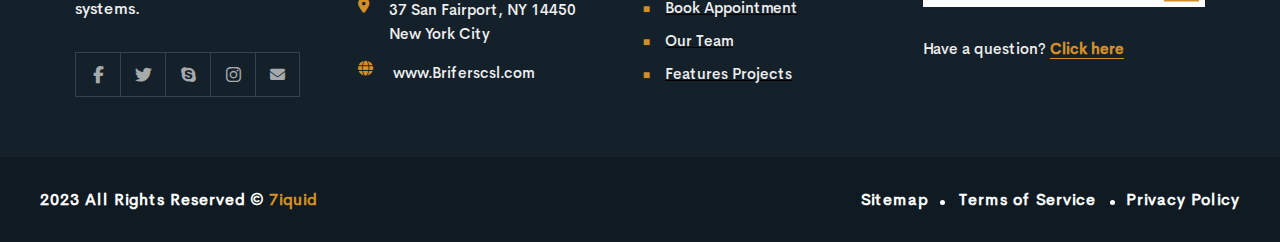
==== commit 51ee3ad8: "res_768" ====
--- a/index.html
+++ b/index.html
@@ -611,7 +611,7 @@
   
                 <div class="swiper-slide">
                   <div class="swiper-slide__group">
-                    <img src="images/carousel4.png" alt="">
+                    <img src="images/carousel1.png" alt="">
                     <div class="non-act">
                       <a id="phuong" href="#" style="text-decoration: none;"><span>Integrated Innovations</span></a>
                       <a id="nam" href="#" style="text-transform: uppercase; text-decoration: none;"><span>business - Human Resources</span></a>
--- a/css/style.css
+++ b/css/style.css
@@ -105,6 +105,11 @@
     margin-bottom: -15px;
   }
 }
+@media only screen and (min-width: 768px) and (max-width: 991px) {
+  .shadowElement {
+    margin-bottom: -60px;
+  }
+}
 
 .slider {
   position: relative;
@@ -154,7 +159,7 @@
     top: 50%;
   }
 }
-@media only screen and (min-width: 992px) and (max-width: 1199px) {
+@media only screen and (min-width: 768px) and (max-width: 1199px) {
   .slider .swiper-wrapperr .swiper-slide .bg-wrapper .slide-content {
     top: 53%;
   }
@@ -311,6 +316,11 @@
   position: relative;
   z-index: 1;
 }
+@media only screen and (min-width: 768px) and (max-width: 991px) {
+  .slider .swiper-wrapperr .swiper-slide .bg-wrapper .slide-title {
+    transform: translateY(20%);
+  }
+}
 .slider .swiper-wrapperr .swiper-slide .bg-wrapper .slide-content div {
   padding: 65px 21.5px;
   background-color: rgba(250, 250, 250, 0.2);
@@ -325,7 +335,7 @@
     margin: 0 -2%;
   }
 }
-@media only screen and (min-width: 992px) and (max-width: 1199px) {
+@media only screen and (min-width: 768px) and (max-width: 1199px) {
   .slider .swiper-wrapperr .swiper-slide .bg-wrapper .slide-content div {
     padding: 21.5px 21.5px;
     margin: 0 -5%;
@@ -430,11 +440,22 @@
 .header__top-right {
   width: max-content;
 }
+@media only screen and (min-width: 768px) and (max-width: 991px) {
+  .header__top-right {
+    display: none;
+  }
+}
 .header__top-right-socials {
   display: flex;
   width: 100%;
   justify-content: right;
   gap: 18px;
+}
+@media only screen and (min-width: 768px) and (max-width: 991px) {
+  .header__top-right-socials {
+    justify-content: center;
+    gap: 5%;
+  }
 }
 .header__top-right-socials div {
   padding: 0 5px;
@@ -458,6 +479,15 @@
     padding: 0;
   }
 }
+@media only screen and (min-width: 768px) and (max-width: 991px) {
+  .header__top {
+    width: 90%;
+    margin-top: 65px;
+    padding: 0;
+    flex-direction: column;
+    gap: 12px;
+  }
+}
 .header__bot {
   background-color: #14212B;
   display: flex;
@@ -481,16 +511,16 @@
     padding: 0 30px;
   }
 }
-@media only screen and (min-width: 992px) and (max-width: 1199px) {
+@media only screen and (min-width: 768px) and (max-width: 1199px) {
   .header__bot-logo a {
     padding: 0;
     width: 35%;
   }
 }
-@media only screen and (min-width: 992px) and (max-width: 1199px) {
+@media only screen and (min-width: 768px) and (max-width: 1199px) {
   .header__bot-logo a img#logo {
     width: 100%;
-    padding-left: 1em;
+    transform: translateX(3em);
   }
 }
 .header__bot-logo::before {
@@ -704,7 +734,7 @@
   font-family: "font1";
   font-size: 14px;
 }
-@media only screen and (min-width: 992px) and (max-width: 1199px) {
+@media only screen and (min-width: 768px) and (max-width: 1199px) {
   .header__bot-list {
     display: none;
   }
@@ -833,9 +863,9 @@
 .header__bot-items-menu-line1:not(:first-child), .header__bot-items-menu-line2:not(:first-child), .header__bot-items-menu-line3:not(:first-child) {
   margin-top: 5px;
 }
-@media only screen and (min-width: 992px) and (max-width: 1199px) {
+@media only screen and (min-width: 768px) and (max-width: 1199px) {
   .header__bot-items-menu-line1, .header__bot-items-menu-line2, .header__bot-items-menu-line3 {
-    background-color: #fefefe;
+    background-color: #14212B;
   }
 }
 .header__bot-items-menu-line2 {
@@ -863,17 +893,21 @@
     background-color: #fff;
   }
 }
+@media only screen and (min-width: 768px) and (max-width: 991px) {
+  .header__bot {
+    background-color: #fff;
+  }
+}
 @media only screen and (min-width: 1200px) and (max-width: 1499px) {
   .header {
     width: 100%;
   }
 }
-@media only screen and (min-width: 992px) and (max-width: 1199px) {
+@media only screen and (min-width: 768px) and (max-width: 1199px) {
   .header {
     width: 100%;
   }
 }
-
 .main {
   position: relative;
   width: 100%;
@@ -997,6 +1031,16 @@
     width: 49%;
   }
 }
+@media only screen and (min-width: 768px) and (max-width: 991px) {
+  .main .services__item3, .main .services__item4 {
+    display: none;
+  }
+}
+@media only screen and (min-width: 768px) and (max-width: 991px) {
+  .main .services__item1, .main .services__item2 {
+    width: 50%;
+  }
+}
 .main .services__item1:hover .services__item1-top--left img, .main .services__item2:hover .services__item2-top--left img, .main .services__item3:hover .services__item3-top--left img, .main .services__item4:hover .services__item4-top--left img {
   transform: rotate3d(0, 1, 0, 360deg);
 }
@@ -1039,7 +1083,6 @@
   justify-content: center;
   align-items: center;
   flex-wrap: nowrap;
-  display: flex;
   flex-direction: column;
   margin-bottom: 120px;
 }
@@ -1162,10 +1205,17 @@
 .main .about__top-image--play i.fa-solid.fa-play:hover {
   font-size: 40px;
 }
-@media only screen and (min-width: 992px) and (max-width: 1199px) {
+@media only screen and (min-width: 768px) and (max-width: 1199px) {
+  .main .about__top-image--play {
+    left: 79.5%;
+    top: 73.5%;
+  }
+}
+@media only screen and (min-width: 768px) and (max-width: 1199px) {
   .main .about__top-image {
     width: max-content;
     margin: 0 auto;
+    margin-bottom: -7em;
   }
 }
 .main .about__top-content {
@@ -1281,6 +1331,13 @@
     margin-bottom: 30em;
   }
 }
+@media only screen and (min-width: 768px) and (max-width: 991px) {
+  .main .about__top {
+    width: 93%;
+    flex-direction: column;
+    margin-bottom: 35em;
+  }
+}
 .main .about__bot {
   width: 1090px;
   display: flex;
@@ -1308,7 +1365,7 @@
   position: relative;
   z-index: 1;
 }
-@media only screen and (min-width: 992px) and (max-width: 1199px) {
+@media only screen and (min-width: 768px) and (max-width: 1199px) {
   .main .about__bot-item1, .main .about__bot-item2, .main .about__bot-item3, .main .about__bot-item4 {
     width: 35%;
     align-items: normal;
@@ -1322,7 +1379,7 @@
   border-bottom: 3px solid #333;
   margin-bottom: 33px;
 }
-@media only screen and (min-width: 992px) and (max-width: 1199px) {
+@media only screen and (min-width: 768px) and (max-width: 1199px) {
   .main .about__bot-item1--number, .main .about__bot-item2--number, .main .about__bot-item3--number, .main .about__bot-item4--number {
     width: 100%;
     display: flex;
@@ -1338,7 +1395,7 @@
   line-height: 1.3;
   letter-spacing: 0.02em;
 }
-@media only screen and (min-width: 992px) and (max-width: 1199px) {
+@media only screen and (min-width: 768px) and (max-width: 1199px) {
   .main .about__bot-item1--number_text, .main .about__bot-item2--number_text, .main .about__bot-item3--number_text, .main .about__bot-item4--number_text {
     width: 100%;
     display: flex;
@@ -1353,7 +1410,7 @@
   content: "+";
   font-size: 43px;
 }
-@media only screen and (min-width: 992px) and (max-width: 1199px) {
+@media only screen and (min-width: 768px) and (max-width: 1199px) {
   .main .about__bot {
     flex-wrap: wrap;
     gap: 55px;
@@ -1514,8 +1571,18 @@
 .main .section1__main {
   width: max-content;
 }
+@media only screen and (min-width: 768px) and (max-width: 991px) {
+  .main .section1__main {
+    width: 100%;
+  }
+}
 .main .section1__main-image {
   position: relative;
+}
+@media only screen and (min-width: 768px) and (max-width: 991px) {
+  .main .section1__main-image {
+    width: 100%;
+  }
 }
 .main .section1__main-image::before {
   content: "";
@@ -1527,10 +1594,23 @@
   right: 3.5%;
   z-index: -1;
 }
+@media only screen and (min-width: 768px) and (max-width: 991px) {
+  .main .section1__main-image::before {
+    right: 1.5%;
+  }
+}
 .main .section1__main-image img#mainImageSection1 {
   max-width: 541px;
   max-height: 634px;
 }
+@media only screen and (min-width: 768px) and (max-width: 991px) {
+  .main .section1__main-image img#mainImageSection1 {
+    width: 100%;
+    height: 500px;
+    object-fit: cover;
+    max-width: none;
+  }
+}
 .main .section1__main-image--item img#itemImageSection1 {
   max-width: 300px;
   max-height: 350px;
@@ -1548,9 +1628,20 @@
     left: 2%;
   }
 }
+@media only screen and (min-width: 768px) and (max-width: 991px) {
+  .main .section1__main-image--item img#itemImageSection1:hover + amen {
+    top: -3.2%;
+    left: 2%;
+  }
+}
 @media only screen and (min-width: 1200px) and (max-width: 1499px) {
   .main .section1__main-image--item img#itemImageSection1 {
     left: 0%;
+  }
+}
+@media only screen and (min-width: 768px) and (max-width: 991px) {
+  .main .section1__main-image--item img#itemImageSection1 {
+    left: 0;
   }
 }
 .main .section1__main-image--item amen {
@@ -1564,6 +1655,11 @@
   transition: top 0.3s ease, left 0.25s ease;
 }
 @media only screen and (min-width: 1200px) and (max-width: 1499px) {
+  .main .section1__main-image--item amen {
+    left: 1%;
+  }
+}
+@media only screen and (min-width: 768px) and (max-width: 991px) {
   .main .section1__main-image--item amen {
     left: 1%;
   }
@@ -1710,12 +1806,17 @@
     left: 120%;
   }
 }
+@media only screen and (min-width: 768px) and (max-width: 991px) {
+  .main .section1__title-button {
+    left: 87%;
+  }
+}
 @media only screen and (min-width: 1200px) and (max-width: 1499px) {
   .main .section1 {
     max-width: 97%;
   }
 }
-@media only screen and (min-width: 992px) and (max-width: 1199px) {
+@media only screen and (min-width: 768px) and (max-width: 1199px) {
   .main .section1 {
     flex-direction: column;
     position: relative;
@@ -1731,11 +1832,22 @@
   gap: 2em;
   margin-bottom: 120px;
 }
+@media only screen and (min-width: 768px) and (max-width: 991px) {
+  .main .projects {
+    flex-direction: column;
+    align-items: center;
+  }
+}
 .main .projects__pro1, .main .projects__pro2, .main .projects__pro3 {
   max-width: 370px;
   max-height: 315px;
   position: relative;
   overflow: hidden;
+}
+@media only screen and (min-width: 768px) and (max-width: 991px) {
+  .main .projects__pro1, .main .projects__pro2, .main .projects__pro3 {
+    max-width: 100%;
+  }
 }
 .main .projects__pro1 img#scale1, .main .projects__pro1 img#scale2, .main .projects__pro1 img#scale3, .main .projects__pro2 img#scale1, .main .projects__pro2 img#scale2, .main .projects__pro2 img#scale3, .main .projects__pro3 img#scale1, .main .projects__pro3 img#scale2, .main .projects__pro3 img#scale3 {
   filter: brightness(0.5);
@@ -1766,6 +1878,11 @@
 .main .projects__pro1-item img, .main .projects__pro2-item img, .main .projects__pro3-item img {
   width: 60px;
   transform: translateY(-20px);
+}
+@media only screen and (min-width: 768px) and (max-width: 991px) {
+  .main .projects__pro1-item, .main .projects__pro2-item, .main .projects__pro3-item {
+    left: 47%;
+  }
 }
 .main .projects__pro1 :hover + .projects__pro1-item,
 .main .projects__pro1 :hover + .projects__pro2-item,
@@ -1777,6 +1894,17 @@
   transform: translateY(200%);
   transition: all 0.35s;
 }
+@media only screen and (min-width: 768px) and (max-width: 991px) {
+  .main .projects__pro1 :hover + .projects__pro1-item,
+  .main .projects__pro1 :hover + .projects__pro2-item,
+  .main .projects__pro1 :hover + .projects__pro3-item, .main .projects__pro2 :hover + .projects__pro1-item,
+  .main .projects__pro2 :hover + .projects__pro2-item,
+  .main .projects__pro2 :hover + .projects__pro3-item, .main .projects__pro3 :hover + .projects__pro1-item,
+  .main .projects__pro3 :hover + .projects__pro2-item,
+  .main .projects__pro3 :hover + .projects__pro3-item {
+    transform: translateY(280%);
+  }
+}
 .main .projects__pro1-under, .main .projects__pro2-under, .main .projects__pro3-under {
   position: relative;
   pointer-events: none;
@@ -1791,6 +1919,11 @@
   transition: all 0.9s linear;
   height: 110%;
 }
+@media only screen and (min-width: 768px) and (max-width: 991px) {
+  .main .projects__pro1-under, .main .projects__pro2-under, .main .projects__pro3-under {
+    height: 30.5em;
+  }
+}
 .main .projects__pro1-under p, .main .projects__pro2-under p, .main .projects__pro3-under p {
   display: flex;
   justify-content: center;
@@ -1825,9 +1958,19 @@
   background-color: #14212B;
   transition: all 0.5s;
 }
+@media only screen and (min-width: 768px) and (max-width: 991px) {
+  .main .projects__pro1:hover .projects__pro1-under, .main .projects__pro1:hover .projects__pro2-under, .main .projects__pro1:hover .projects__pro3-under, .main .projects__pro2:hover .projects__pro1-under, .main .projects__pro2:hover .projects__pro2-under, .main .projects__pro2:hover .projects__pro3-under, .main .projects__pro3:hover .projects__pro1-under, .main .projects__pro3:hover .projects__pro2-under, .main .projects__pro3:hover .projects__pro3-under {
+    transform: translateY(-180%);
+  }
+}
 .main .projects__pro1:hover .projects__pro1-under::before, .main .projects__pro1:hover .projects__pro2-under::before, .main .projects__pro1:hover .projects__pro3-under::before, .main .projects__pro2:hover .projects__pro1-under::before, .main .projects__pro2:hover .projects__pro2-under::before, .main .projects__pro2:hover .projects__pro3-under::before, .main .projects__pro3:hover .projects__pro1-under::before, .main .projects__pro3:hover .projects__pro2-under::before, .main .projects__pro3:hover .projects__pro3-under::before {
   left: 90%;
   transition: all 0.8s linear;
+}
+@media only screen and (min-width: 768px) and (max-width: 991px) {
+  .main .projects__pro1:hover .projects__pro1-under::before, .main .projects__pro1:hover .projects__pro2-under::before, .main .projects__pro1:hover .projects__pro3-under::before, .main .projects__pro2:hover .projects__pro1-under::before, .main .projects__pro2:hover .projects__pro2-under::before, .main .projects__pro2:hover .projects__pro3-under::before, .main .projects__pro3:hover .projects__pro1-under::before, .main .projects__pro3:hover .projects__pro2-under::before, .main .projects__pro3:hover .projects__pro3-under::before {
+    left: 95%;
+  }
 }
 .main .projects__pro1:hover .projects__pro1-under::after, .main .projects__pro1:hover .projects__pro2-under::after, .main .projects__pro1:hover .projects__pro3-under::after, .main .projects__pro2:hover .projects__pro1-under::after, .main .projects__pro2:hover .projects__pro2-under::after, .main .projects__pro2:hover .projects__pro3-under::after, .main .projects__pro3:hover .projects__pro1-under::after, .main .projects__pro3:hover .projects__pro2-under::after, .main .projects__pro3:hover .projects__pro3-under::after {
   width: 100%;
@@ -1889,7 +2032,7 @@
     width: max-content;
   }
 }
-@media only screen and (min-width: 992px) and (max-width: 1199px) {
+@media only screen and (min-width: 768px) and (max-width: 1199px) {
   .main .list-projects__button a .buttonLong {
     display: flex;
     justify-content: center;
@@ -1906,6 +2049,11 @@
   align-items: center;
   flex-wrap: nowrap;
   text-transform: uppercase;
+}
+@media only screen and (min-width: 768px) and (max-width: 1199px) {
+  .main .list-projects__button {
+    transform: translateY(1em);
+  }
 }
 .main .list-projects__content-see {
   color: #d38e25;
@@ -1952,8 +2100,20 @@
   z-index: -1;
   top: 12%;
 }
+@media only screen and (min-width: 768px) and (max-width: 991px) {
+  .main .background-projects {
+    width: 110%;
+    height: 75%;
+  }
+}
 .main .carousel {
   margin: 0 -475px 170px;
+}
+@media only screen and (min-width: 768px) and (max-width: 991px) {
+  .main .carousel {
+    margin-left: -3%;
+    width: 106%;
+  }
 }
 .main .carousel .swiper-slide:hover .non-act {
   bottom: -9.3%;
@@ -1979,6 +2139,11 @@
   height: 560px;
   object-fit: cover;
   position: relative;
+}
+@media only screen and (min-width: 768px) and (max-width: 991px) {
+  .main .carousel .swiper-slide__group img {
+    object-fit: none;
+  }
 }
 .main .carousel .swiper-slide__group .non-act {
   position: relative;
@@ -1995,6 +2160,11 @@
   overflow: hidden;
   transition: all 0.6s;
   transition-delay: 0.35s;
+}
+@media only screen and (min-width: 768px) and (max-width: 991px) {
+  .main .carousel .swiper-slide__group .non-act {
+    width: 90%;
+  }
 }
 .main .carousel .swiper-slide__group .non-act ::before {
   position: absolute;
@@ -2050,6 +2220,12 @@
   padding-top: 5%;
   overflow: hidden;
   transition: all 0.5s;
+}
+@media only screen and (min-width: 768px) and (max-width: 991px) {
+  .main .carousel .swiper-slide__group .act {
+    width: 90%;
+    padding-top: 20%;
+  }
 }
 .main .carousel .swiper-slide__group .act a#phuong {
   font-family: "font5";
@@ -2202,9 +2378,10 @@
   position: relative;
   margin-top: 2.2%;
 }
-@media only screen and (min-width: 992px) and (max-width: 1199px) {
+@media only screen and (min-width: 768px) and (max-width: 1199px) {
   .main .pricing__items {
     flex-wrap: wrap;
+    gap: 4em;
   }
 }
 .main .pricing__items-item1 {
@@ -2213,6 +2390,11 @@
   width: calc((100% - 60px) / 3);
   border: 1px solid #DEDEDE;
   transition: all 500ms ease 0s;
+}
+@media only screen and (min-width: 768px) and (max-width: 1199px) {
+  .main .pricing__items-item1 {
+    width: 100%;
+  }
 }
 .main .pricing__items-item1_top {
   height: 182px;
@@ -2234,6 +2416,11 @@
   display: flex;
   gap: 62px;
 }
+@media only screen and (min-width: 768px) and (max-width: 991px) {
+  .main .pricing__items-item1_top-standart {
+    margin-left: 5%;
+  }
+}
 .main .pricing__items-item1_top-standart span#specialSpan {
   position: relative;
   top: 85%;
@@ -2258,9 +2445,10 @@
   width: 37%;
   height: 19%;
 }
-@media only screen and (min-width: 992px) and (max-width: 1199px) {
+@media only screen and (min-width: 768px) and (max-width: 1199px) {
   .main .pricing__items-item1_top-standart--count {
-    width: 34%;
+    width: 9em;
+    right: 5%;
   }
 }
 .main .pricing__items-item1_top-standart--count .wrap {
@@ -2377,6 +2565,15 @@
   padding: 15px 33px 10px;
   background-color: rgba(255, 255, 255, 0.11);
 }
+@media only screen and (min-width: 768px) and (max-width: 991px) {
+  .main .pricing__items-item1_top-objects {
+    width: 90%;
+    display: flex;
+    justify-content: center;
+    align-items: center;
+    flex-wrap: nowrap;
+  }
+}
 .main .pricing__items-item1_bot {
   display: flex;
   justify-content: left;
@@ -2447,6 +2644,11 @@
   flex-wrap: nowrap;
   text-transform: uppercase;
 }
+@media only screen and (min-width: 768px) and (max-width: 991px) {
+  .main .pricing__items-item1_button {
+    width: 90%;
+  }
+}
 @media only screen and (min-width: 992px) and (max-width: 1199px) {
   .main .pricing__items-item1 {
     width: 46%;
@@ -2457,6 +2659,11 @@
   width: calc((100% - 60px) / 3);
   border: 1px solid #DEDEDE;
   transition: all 500ms ease 0s;
+}
+@media only screen and (min-width: 768px) and (max-width: 1199px) {
+  .main .pricing__items-item2 {
+    width: 100%;
+  }
 }
 .main .pricing__items-item2_top {
   height: 182px;
@@ -2478,6 +2685,11 @@
   display: flex;
   gap: 62px;
 }
+@media only screen and (min-width: 768px) and (max-width: 991px) {
+  .main .pricing__items-item2_top-standart {
+    margin-left: 5%;
+  }
+}
 .main .pricing__items-item2_top-standart span#specialSpan {
   position: relative;
   top: 85%;
@@ -2502,9 +2714,10 @@
   width: 37%;
   height: 19%;
 }
-@media only screen and (min-width: 992px) and (max-width: 1199px) {
+@media only screen and (min-width: 768px) and (max-width: 1199px) {
   .main .pricing__items-item2_top-standart--count {
-    width: 34%;
+    width: 9em;
+    right: 5%;
   }
 }
 .main .pricing__items-item2_top-standart--count .wrap {
@@ -2621,6 +2834,15 @@
   padding: 15px 33px 10px;
   background-color: rgba(255, 255, 255, 0.11);
 }
+@media only screen and (min-width: 768px) and (max-width: 991px) {
+  .main .pricing__items-item2_top-objects {
+    width: 90%;
+    display: flex;
+    justify-content: center;
+    align-items: center;
+    flex-wrap: nowrap;
+  }
+}
 .main .pricing__items-item2_bot {
   display: flex;
   justify-content: left;
@@ -2691,6 +2913,11 @@
   flex-wrap: nowrap;
   text-transform: uppercase;
 }
+@media only screen and (min-width: 768px) and (max-width: 991px) {
+  .main .pricing__items-item2_button {
+    width: 90%;
+  }
+}
 @media only screen and (min-width: 992px) and (max-width: 1199px) {
   .main .pricing__items-item2 {
     width: 46%;
@@ -2702,6 +2929,11 @@
   right: 0;
   border: 1px solid #DEDEDE;
   transition: all 500ms ease 0s;
+}
+@media only screen and (min-width: 768px) and (max-width: 1199px) {
+  .main .pricing__items-item3 {
+    width: 100%;
+  }
 }
 .main .pricing__items-item3_top {
   height: 182px;
@@ -2723,6 +2955,11 @@
   display: flex;
   gap: 62px;
 }
+@media only screen and (min-width: 768px) and (max-width: 991px) {
+  .main .pricing__items-item3_top-standart {
+    margin-left: 5%;
+  }
+}
 .main .pricing__items-item3_top-standart span#specialSpan {
   position: relative;
   top: 85%;
@@ -2747,9 +2984,10 @@
   width: 37%;
   height: 19%;
 }
-@media only screen and (min-width: 992px) and (max-width: 1199px) {
+@media only screen and (min-width: 768px) and (max-width: 1199px) {
   .main .pricing__items-item3_top-standart--count {
-    width: 34%;
+    width: 9em;
+    right: 5%;
   }
 }
 .main .pricing__items-item3_top-standart--count .wrap {
@@ -2866,6 +3104,15 @@
   padding: 15px 33px 10px;
   background-color: rgba(255, 255, 255, 0.11);
 }
+@media only screen and (min-width: 768px) and (max-width: 991px) {
+  .main .pricing__items-item3_top-objects {
+    width: 90%;
+    display: flex;
+    justify-content: center;
+    align-items: center;
+    flex-wrap: nowrap;
+  }
+}
 .main .pricing__items-item3_bot {
   display: flex;
   justify-content: left;
@@ -2935,6 +3182,11 @@
   align-items: center;
   flex-wrap: nowrap;
   text-transform: uppercase;
+}
+@media only screen and (min-width: 768px) and (max-width: 991px) {
+  .main .pricing__items-item3_button {
+    width: 90%;
+  }
 }
 @media only screen and (min-width: 992px) and (max-width: 1199px) {
   .main .pricing__items-item3 {
@@ -3077,6 +3329,11 @@
     left: 27.5%;
   }
 }
+@media only screen and (min-width: 200px) and (max-width: 991px) {
+  .main .testimonials .swiper-button-prev {
+    display: none;
+  }
+}
 .main .testimonials .swiper-button-next {
   color: #333;
   background-color: white;
@@ -3102,6 +3359,11 @@
     right: 27.5%;
   }
 }
+@media only screen and (min-width: 200px) and (max-width: 991px) {
+  .main .testimonials .swiper-button-next {
+    display: none;
+  }
+}
 .main .partners {
   margin-bottom: 70px;
 }
@@ -3143,9 +3405,9 @@
     width: 250%;
   }
 }
-@media only screen and (min-width: 992px) and (max-width: 1199px) {
+@media only screen and (min-width: 768px) and (max-width: 1199px) {
   .main .partners__swiper .swiper-wrapper .swiper-slide img {
-    width: 380%;
+    width: 6em;
     filter: none;
   }
 }
@@ -3159,14 +3421,14 @@
     margin-right: 1%;
   }
 }
-@media only screen and (min-width: 992px) and (max-width: 1199px) {
+@media only screen and (min-width: 768px) and (max-width: 1199px) {
   .main .partners__swiper .swiper-wrapper .swiper-slide {
     padding: 35px 32px;
     margin-left: 1%;
     margin-right: 1%;
   }
 }
-@media only screen and (min-width: 992px) and (max-width: 1199px) {
+@media only screen and (min-width: 768px) and (max-width: 1199px) {
   .main .partners__swiper .swiper-wrapper {
     gap: 2em;
   }
@@ -3268,7 +3530,7 @@
     width: 50%;
   }
 }
-@media only screen and (min-width: 992px) and (max-width: 1199px) {
+@media only screen and (min-width: 768px) and (max-width: 1199px) {
   .main .section2__contact {
     width: 50%;
   }
@@ -3362,9 +3624,10 @@
     width: 50%;
   }
 }
-@media only screen and (min-width: 992px) and (max-width: 1199px) {
+@media only screen and (min-width: 768px) and (max-width: 1199px) {
   .main .section2__how {
     width: 50%;
+    padding-left: 2em;
   }
 }
 .main .section2__form {
@@ -3418,7 +3681,7 @@
     width: 50%;
   }
 }
-@media only screen and (min-width: 992px) and (max-width: 1199px) {
+@media only screen and (min-width: 768px) and (max-width: 1199px) {
   .main .section2__form-name input, .main .section2__form-address input {
     width: 50%;
   }
@@ -3535,7 +3798,7 @@
     margin-bottom: 7em;
   }
 }
-@media only screen and (min-width: 992px) and (max-width: 1199px) {
+@media only screen and (min-width: 768px) and (max-width: 1199px) {
   .main .section2__form-submit {
     width: 100%;
     margin-bottom: 7em;
@@ -3556,7 +3819,7 @@
     padding-right: 5%;
   }
 }
-@media only screen and (min-width: 992px) and (max-width: 1199px) {
+@media only screen and (min-width: 768px) and (max-width: 1199px) {
   .main .section2__form {
     width: 100%;
     background-size: 50%;
@@ -3572,7 +3835,7 @@
     flex-wrap: wrap;
   }
 }
-@media only screen and (min-width: 992px) and (max-width: 1199px) {
+@media only screen and (min-width: 768px) and (max-width: 1199px) {
   .main .section2 {
     width: 110%;
     margin-left: -5%;
@@ -3624,6 +3887,11 @@
 }
 .main .section3__items-item1_content--icon:hover img, .main .section3__items-item2_content--icon:hover img {
   scale: 1.3;
+}
+@media only screen and (min-width: 768px) and (max-width: 991px) {
+  .main .section3__items-item1_content--icon, .main .section3__items-item2_content--icon {
+    display: none;
+  }
 }
 .main .section3__items-item1_content--heading, .main .section3__items-item2_content--heading {
   font-family: "work sans bold";
@@ -3690,23 +3958,23 @@
 .main .section3__items-item1_image, .main .section3__items-item2_image {
   width: 50%;
 }
-@media only screen and (min-width: 992px) and (max-width: 1199px) {
+@media only screen and (min-width: 768px) and (max-width: 1199px) {
   .main .section3__items-item1, .main .section3__items-item2 {
     width: 100%;
     display: flex;
   }
 }
-@media only screen and (min-width: 992px) and (max-width: 1199px) {
+@media only screen and (min-width: 768px) and (max-width: 1199px) {
   .main .section3__items-item2_content {
     order: 2;
   }
 }
-@media only screen and (min-width: 992px) and (max-width: 1199px) {
+@media only screen and (min-width: 768px) and (max-width: 1199px) {
   .main .section3__items-item2_image {
     order: 1;
   }
 }
-@media only screen and (min-width: 992px) and (max-width: 1199px) {
+@media only screen and (min-width: 768px) and (max-width: 1199px) {
   .main .section3__items {
     flex-wrap: wrap;
   }
@@ -3719,6 +3987,11 @@
 @media only screen and (min-width: 992px) and (max-width: 1199px) {
   .main .section3 {
     width: 108%;
+  }
+}
+@media only screen and (min-width: 768px) and (max-width: 991px) {
+  .main .section3 {
+    width: 112%;
   }
 }
 .main .blog {
@@ -3947,9 +4220,20 @@
     width: 105%;
   }
 }
+@media only screen and (min-width: 768px) and (max-width: 991px) {
+  .main .blog .btnPrevNext {
+    display: none;
+  }
+}
 .main .map {
   width: 110%;
   margin-left: 3em;
+}
+@media only screen and (min-width: 768px) and (max-width: 991px) {
+  .main .map {
+    display: flex;
+    flex-direction: column;
+  }
 }
 .main .map iframe {
   width: 112%;
@@ -3957,6 +4241,11 @@
   filter: grayscale(100%);
   height: 570px;
   position: absolute;
+}
+@media only screen and (min-width: 768px) and (max-width: 991px) {
+  .main .map iframe {
+    position: relative;
+  }
 }
 .main .map__swiper {
   position: relative;
@@ -4080,6 +4369,12 @@
 .main .map__swiper .swiper-button-prev:hover::after {
   color: #fff;
 }
+@media only screen and (min-width: 768px) and (max-width: 991px) {
+  .main .map__swiper .swiper-button-prev {
+    top: 80%;
+    left: 42.4%;
+  }
+}
 .main .map__swiper .swiper-button-next {
   top: 83%;
   right: 35.4%;
@@ -4103,6 +4398,12 @@
 .main .map__swiper .swiper-button-next:hover::after {
   color: #fff;
 }
+@media only screen and (min-width: 768px) and (max-width: 991px) {
+  .main .map__swiper .swiper-button-next {
+    top: 80%;
+    right: 42.4%;
+  }
+}
 @media only screen and (min-width: 1200px) and (max-width: 1499px) {
   .main .map__swiper {
     transform: translate(-30em, 14%);
@@ -4111,6 +4412,14 @@
 @media only screen and (min-width: 992px) and (max-width: 1199px) {
   .main .map__swiper {
     transform: translate(-22em, 14%);
+  }
+}
+@media only screen and (min-width: 768px) and (max-width: 991px) {
+  .main .map__swiper {
+    width: 101%;
+    margin-left: -6em;
+    margin-bottom: 2em;
+    transform: none;
   }
 }
 
@@ -4178,6 +4487,11 @@
     width: 70%;
   }
 }
+@media only screen and (min-width: 768px) and (max-width: 991px) {
+  .footer__top-content {
+    width: 100%;
+  }
+}
 .footer__top-button {
   position: relative;
   width: 100%;
@@ -4228,6 +4542,11 @@
     width: max-content;
   }
 }
+@media only screen and (min-width: 768px) and (max-width: 991px) {
+  .footer__top-button {
+    width: 90%;
+  }
+}
 @media only screen and (min-width: 1200px) and (max-width: 1499px) {
   .footer__top {
     padding: 0 35px;
@@ -4238,6 +4557,13 @@
   .footer__top {
     padding: 0 3em;
     padding-bottom: 60px;
+  }
+}
+@media only screen and (min-width: 768px) and (max-width: 991px) {
+  .footer__top {
+    flex-wrap: wrap;
+    justify-content: center;
+    gap: 2em;
   }
 }
 .footer__center {
@@ -4288,7 +4614,7 @@
 .footer__center-item1--socials a:not(:last-child) {
   border-right: 0;
 }
-@media only screen and (min-width: 992px) and (max-width: 1199px) {
+@media only screen and (min-width: 768px) and (max-width: 1199px) {
   .footer__center-item1 {
     width: 33%;
     display: flex;
@@ -4323,7 +4649,7 @@
   justify-content: left;
   gap: 20px;
 }
-@media only screen and (min-width: 992px) and (max-width: 1199px) {
+@media only screen and (min-width: 768px) and (max-width: 1199px) {
   .footer__center-item2--list ul a li {
     align-items: center;
   }
@@ -4339,7 +4665,7 @@
   display: inline-flex;
   transition: all 0.25s linear;
 }
-@media only screen and (min-width: 992px) and (max-width: 1199px) {
+@media only screen and (min-width: 768px) and (max-width: 1199px) {
   .footer__center-item2--list ul a li span {
     width: max-content;
   }
@@ -4347,13 +4673,12 @@
 .footer__center-item2--list ul a:hover span {
   color: #d38e25;
 }
-@media only screen and (min-width: 992px) and (max-width: 1199px) {
+@media only screen and (min-width: 768px) and (max-width: 1199px) {
   .footer__center-item2 {
     width: 33%;
     display: flex;
     flex-direction: column;
     justify-content: center;
-    align-items: center;
   }
 }
 .footer__center-item3 {
@@ -4411,6 +4736,16 @@
     flex-direction: column;
     justify-content: center;
     align-items: center;
+  }
+}
+@media only screen and (min-width: 768px) and (max-width: 991px) {
+  .footer__center-item3 {
+    width: 40%;
+    display: flex;
+    flex-direction: column;
+    justify-content: center;
+    align-items: center;
+    margin-top: 2em;
   }
 }
 .footer__center-item4 {
@@ -4506,17 +4841,26 @@
     margin-top: 2em;
   }
 }
+@media only screen and (min-width: 768px) and (max-width: 991px) {
+  .footer__center-item4 {
+    width: 40%;
+    display: flex;
+    flex-direction: column;
+    justify-content: center;
+  }
+}
 @media only screen and (min-width: 1200px) and (max-width: 1499px) {
   .footer__center {
     padding: 0 35px;
   }
 }
-@media only screen and (min-width: 992px) and (max-width: 1199px) {
+@media only screen and (min-width: 768px) and (max-width: 1199px) {
   .footer__center {
     flex-wrap: wrap;
     justify-content: center;
     padding: 0;
     width: 100%;
+    gap: 4em;
   }
 }
 .footer__bot {
@@ -4605,7 +4949,7 @@
     padding-right: 30px;
   }
 }
-@media only screen and (min-width: 992px) and (max-width: 1199px) {
+@media only screen and (min-width: 768px) and (max-width: 1199px) {
   .footer__bot {
     padding-left: 30px;
     padding-right: 30px;
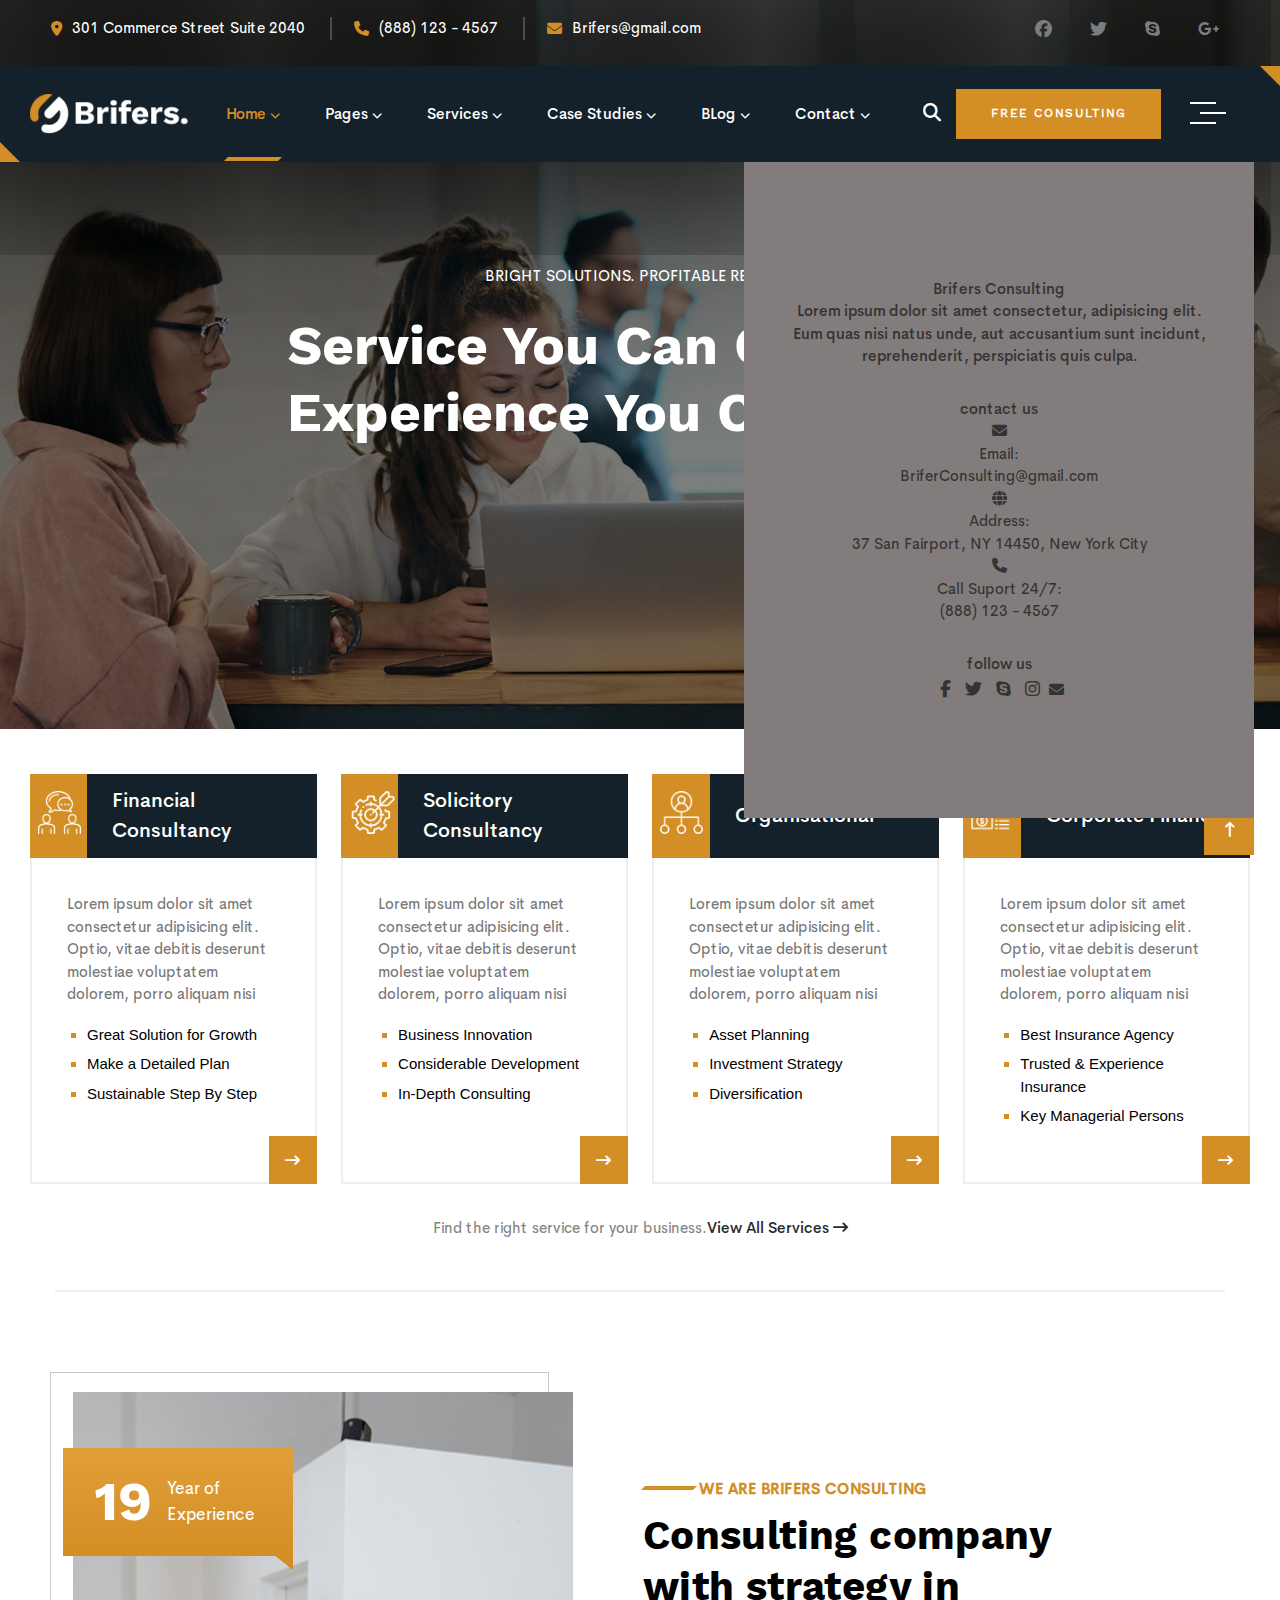
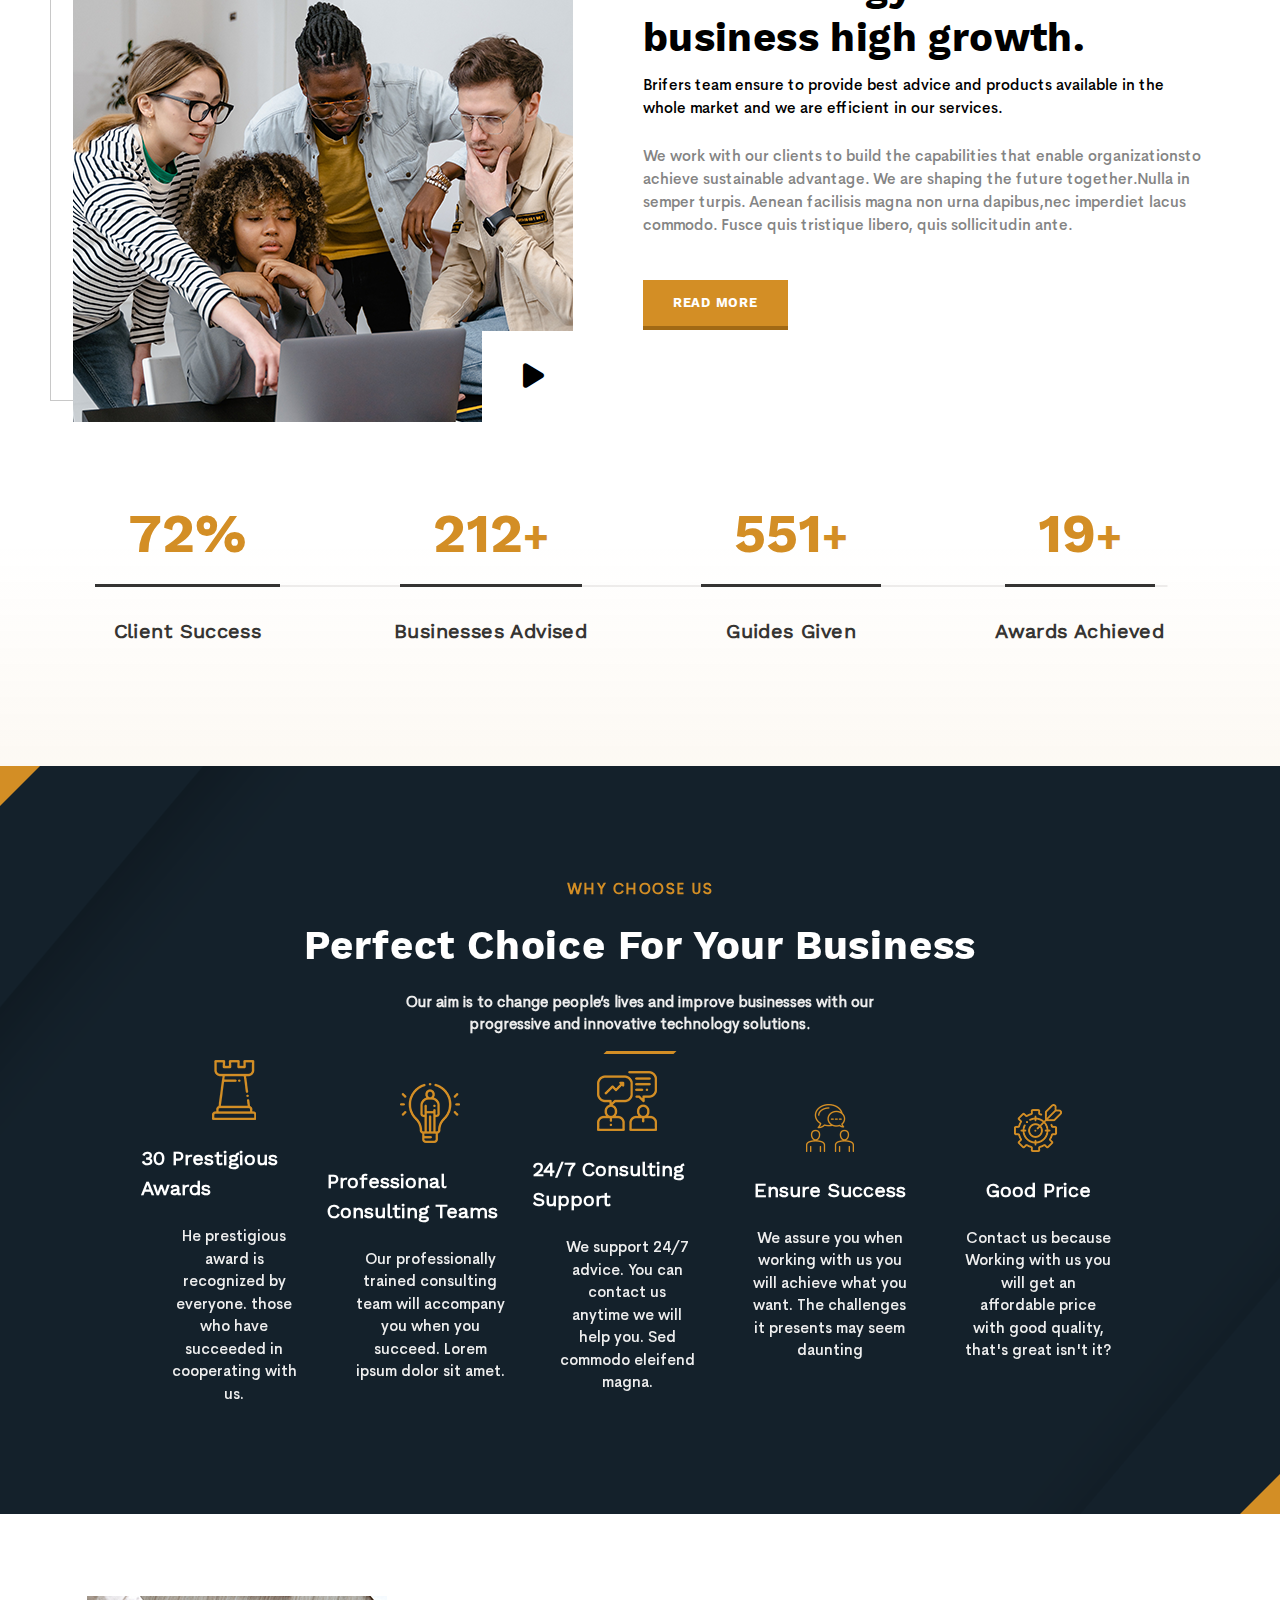
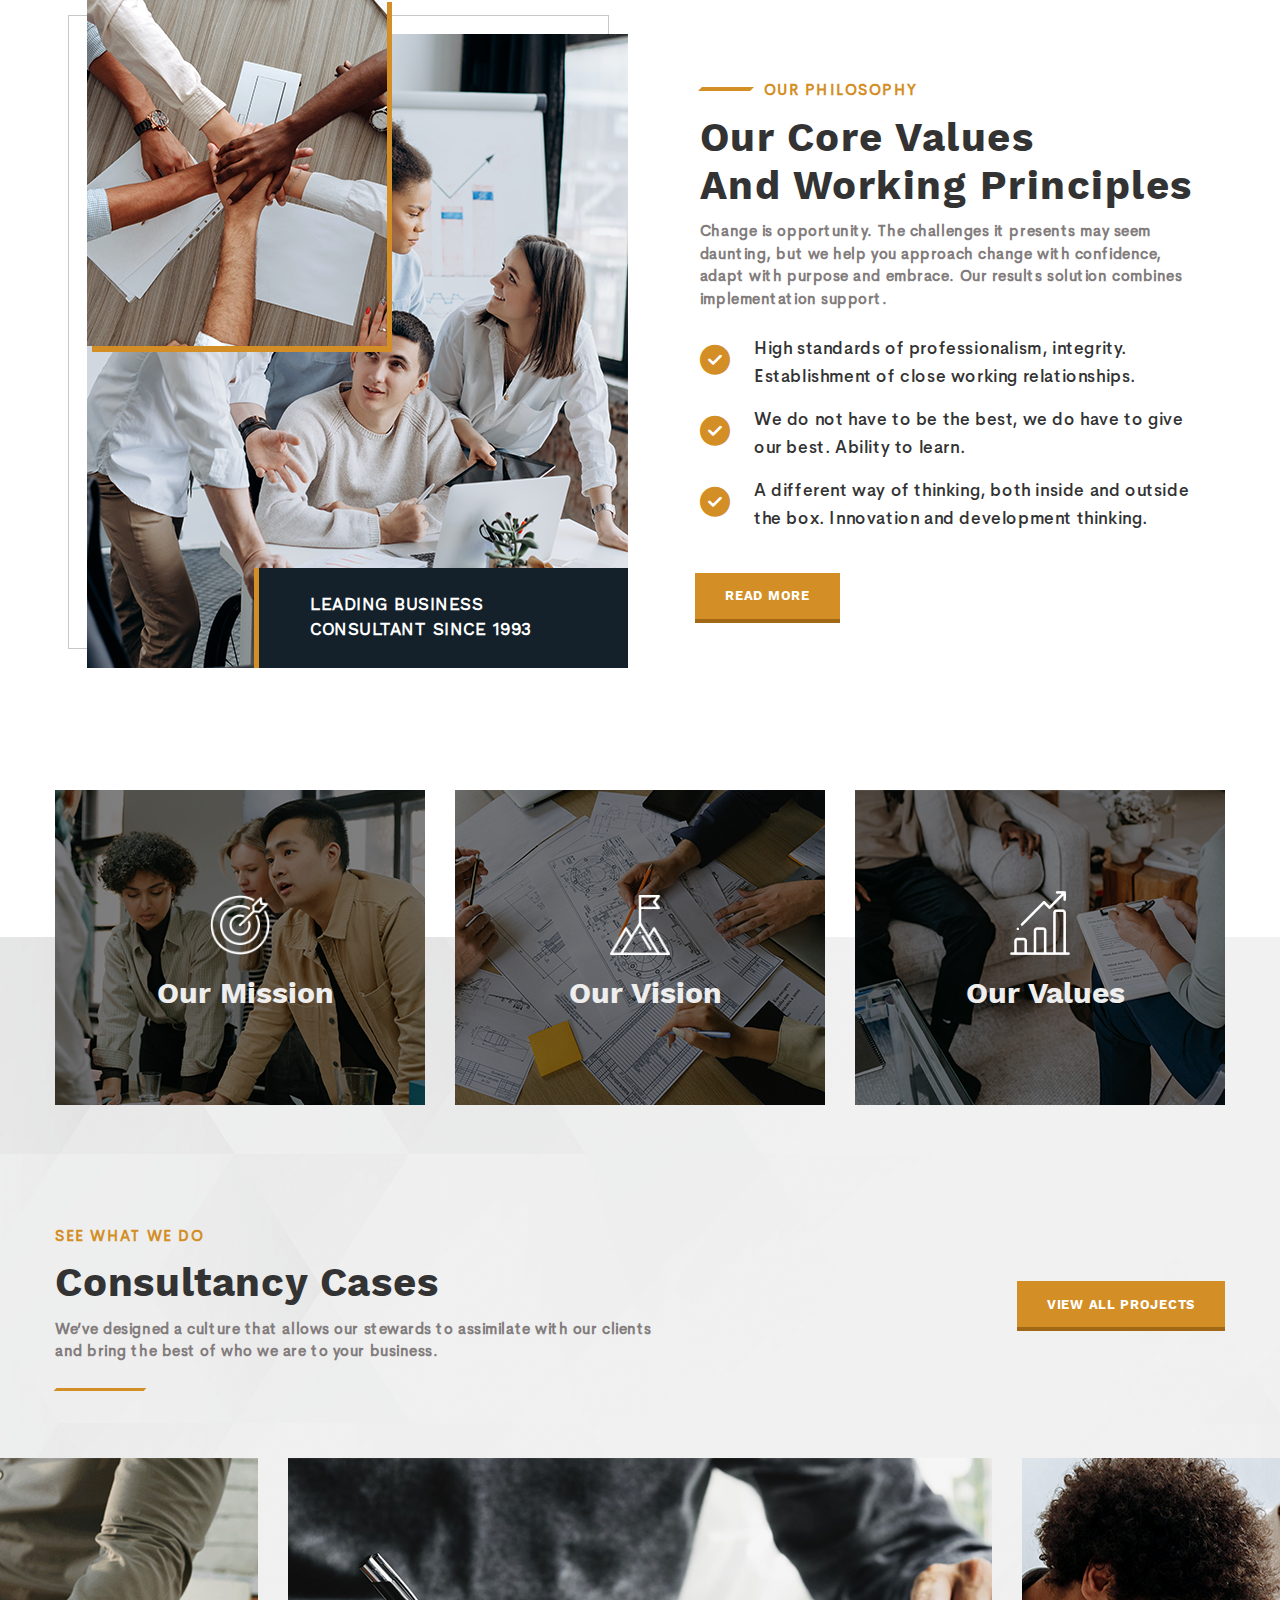
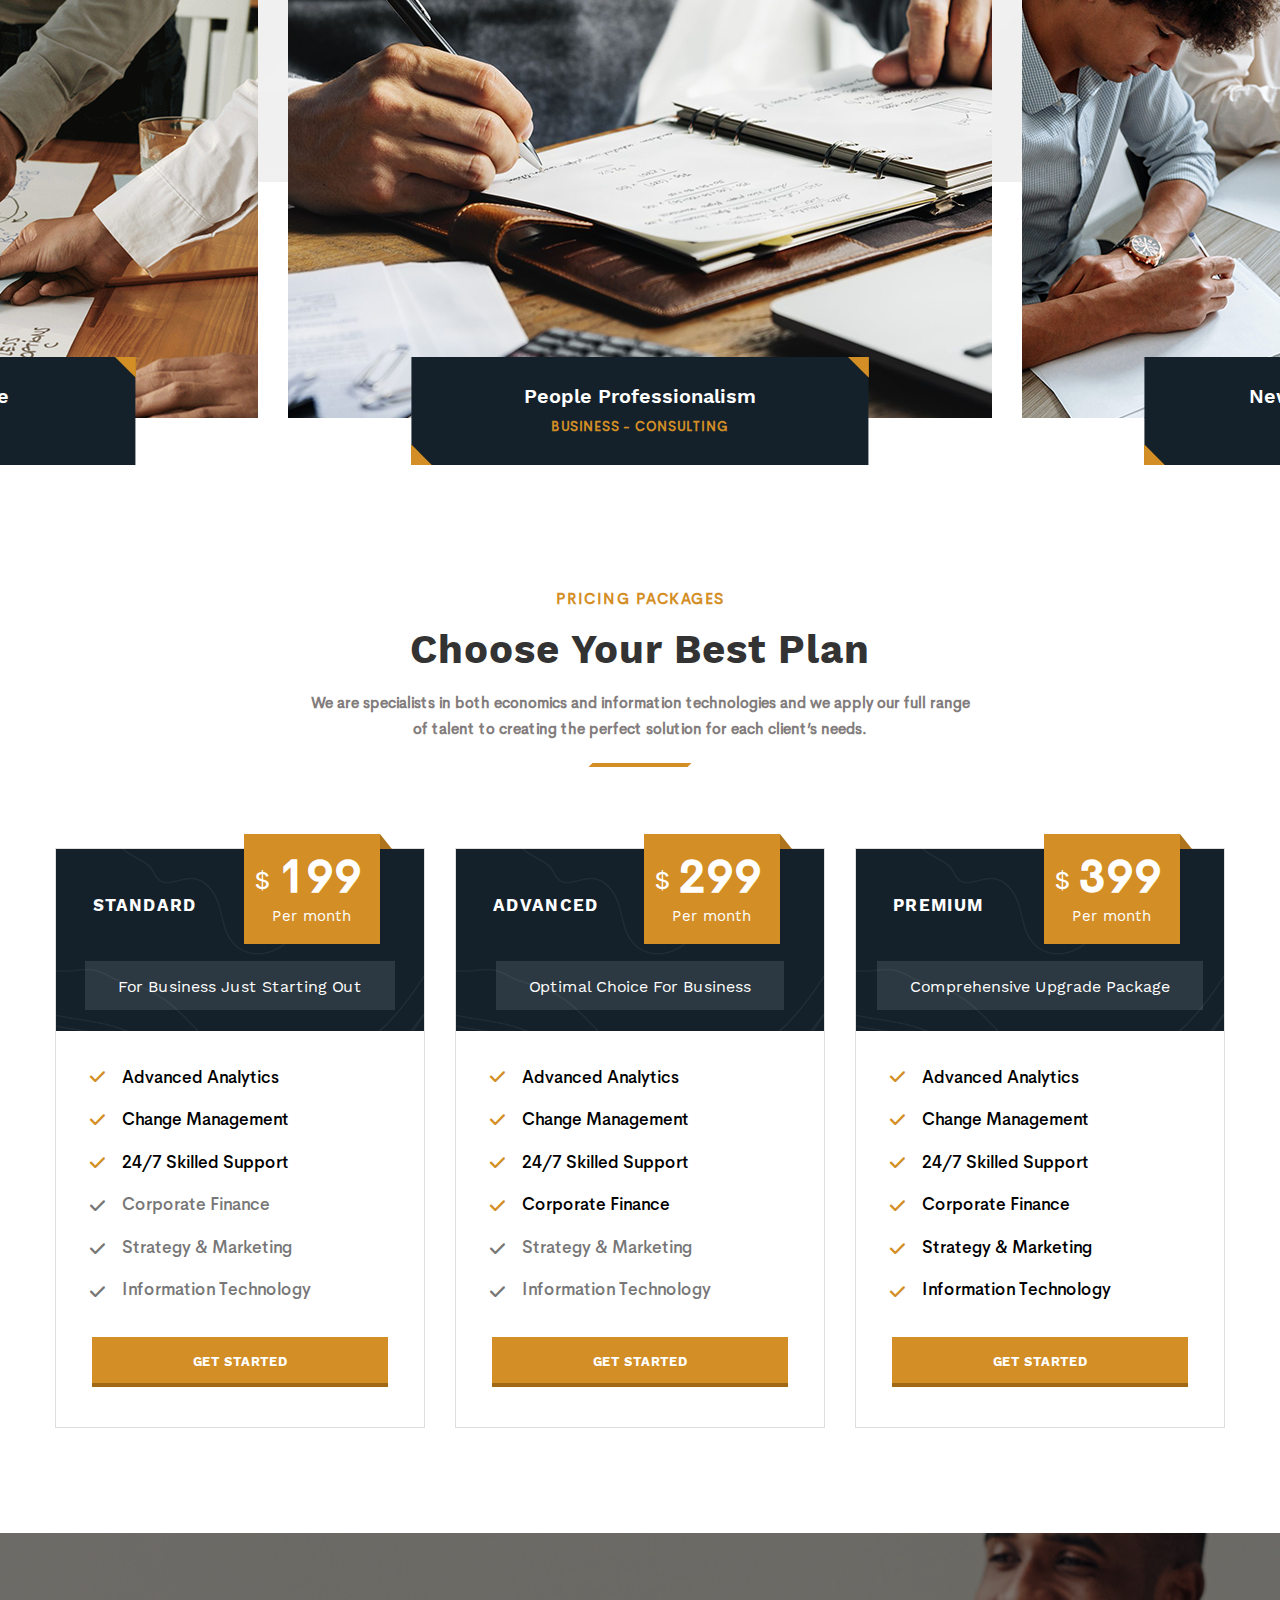
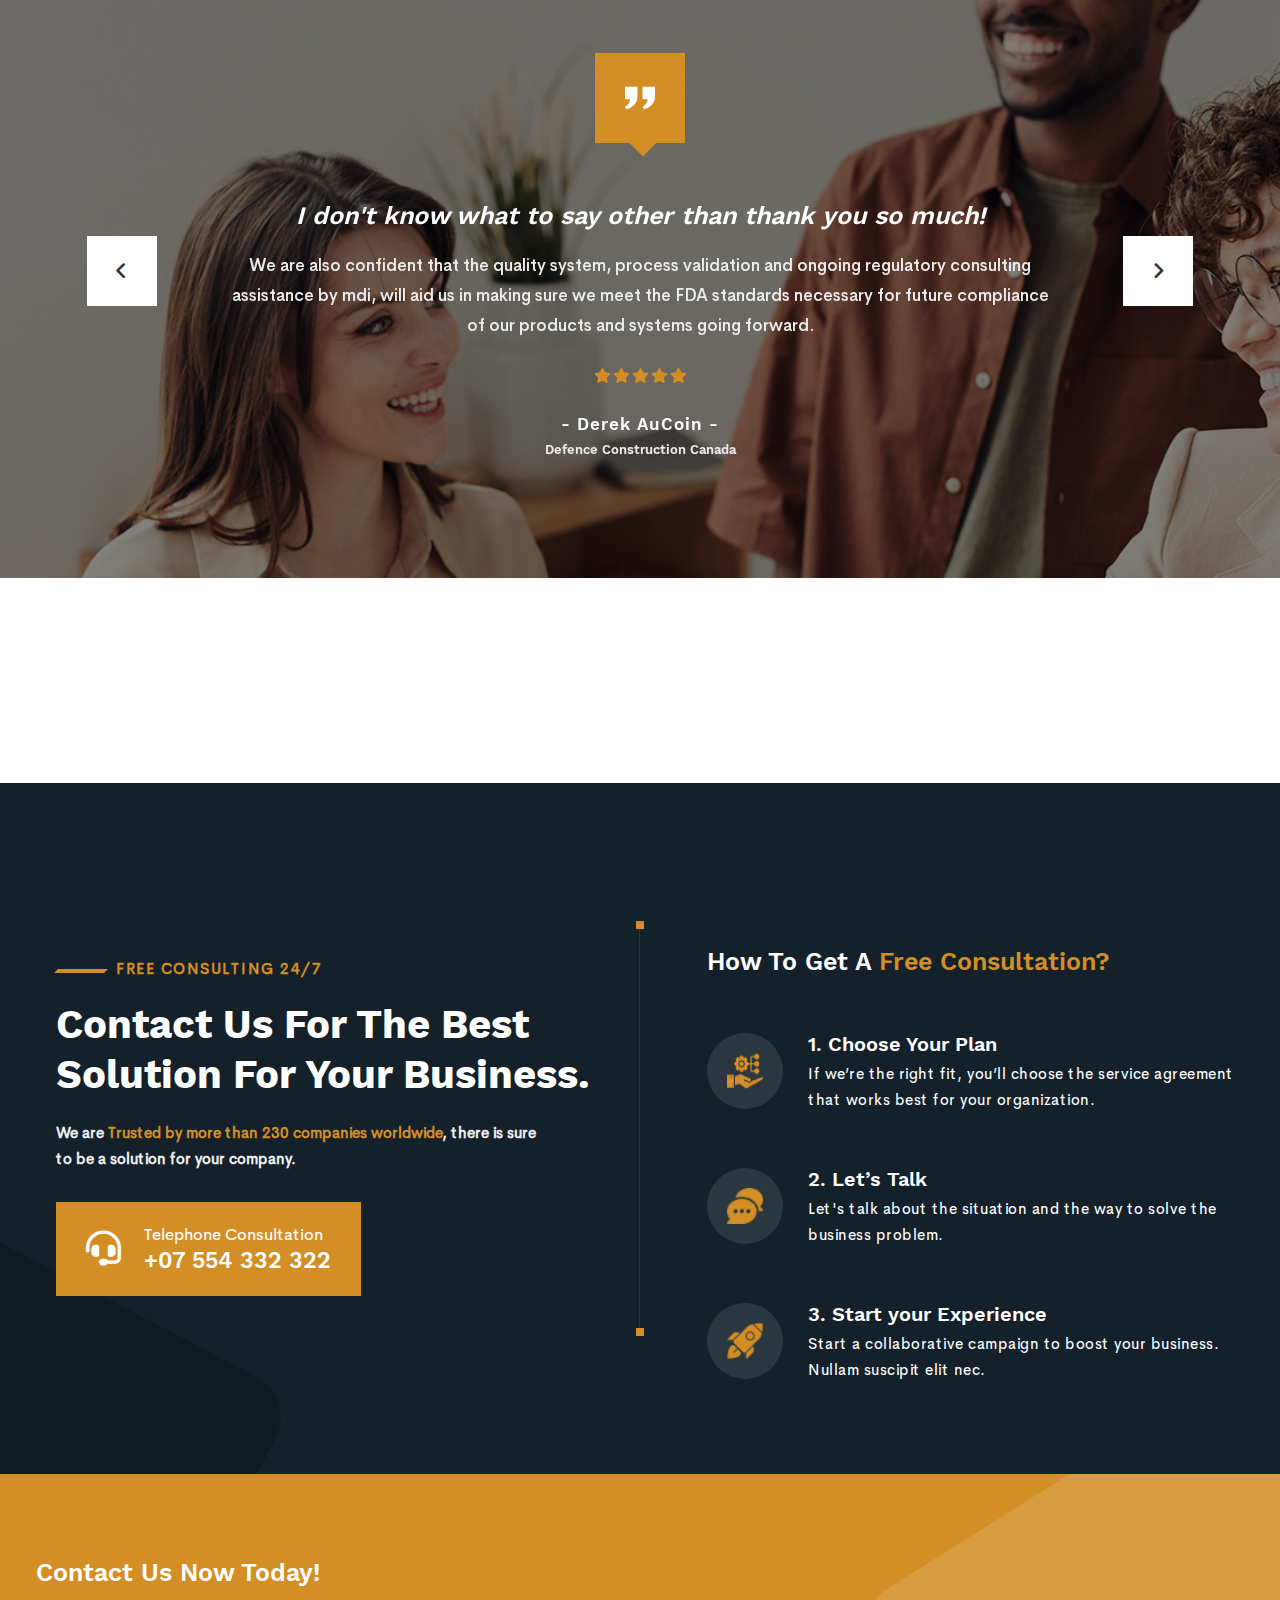
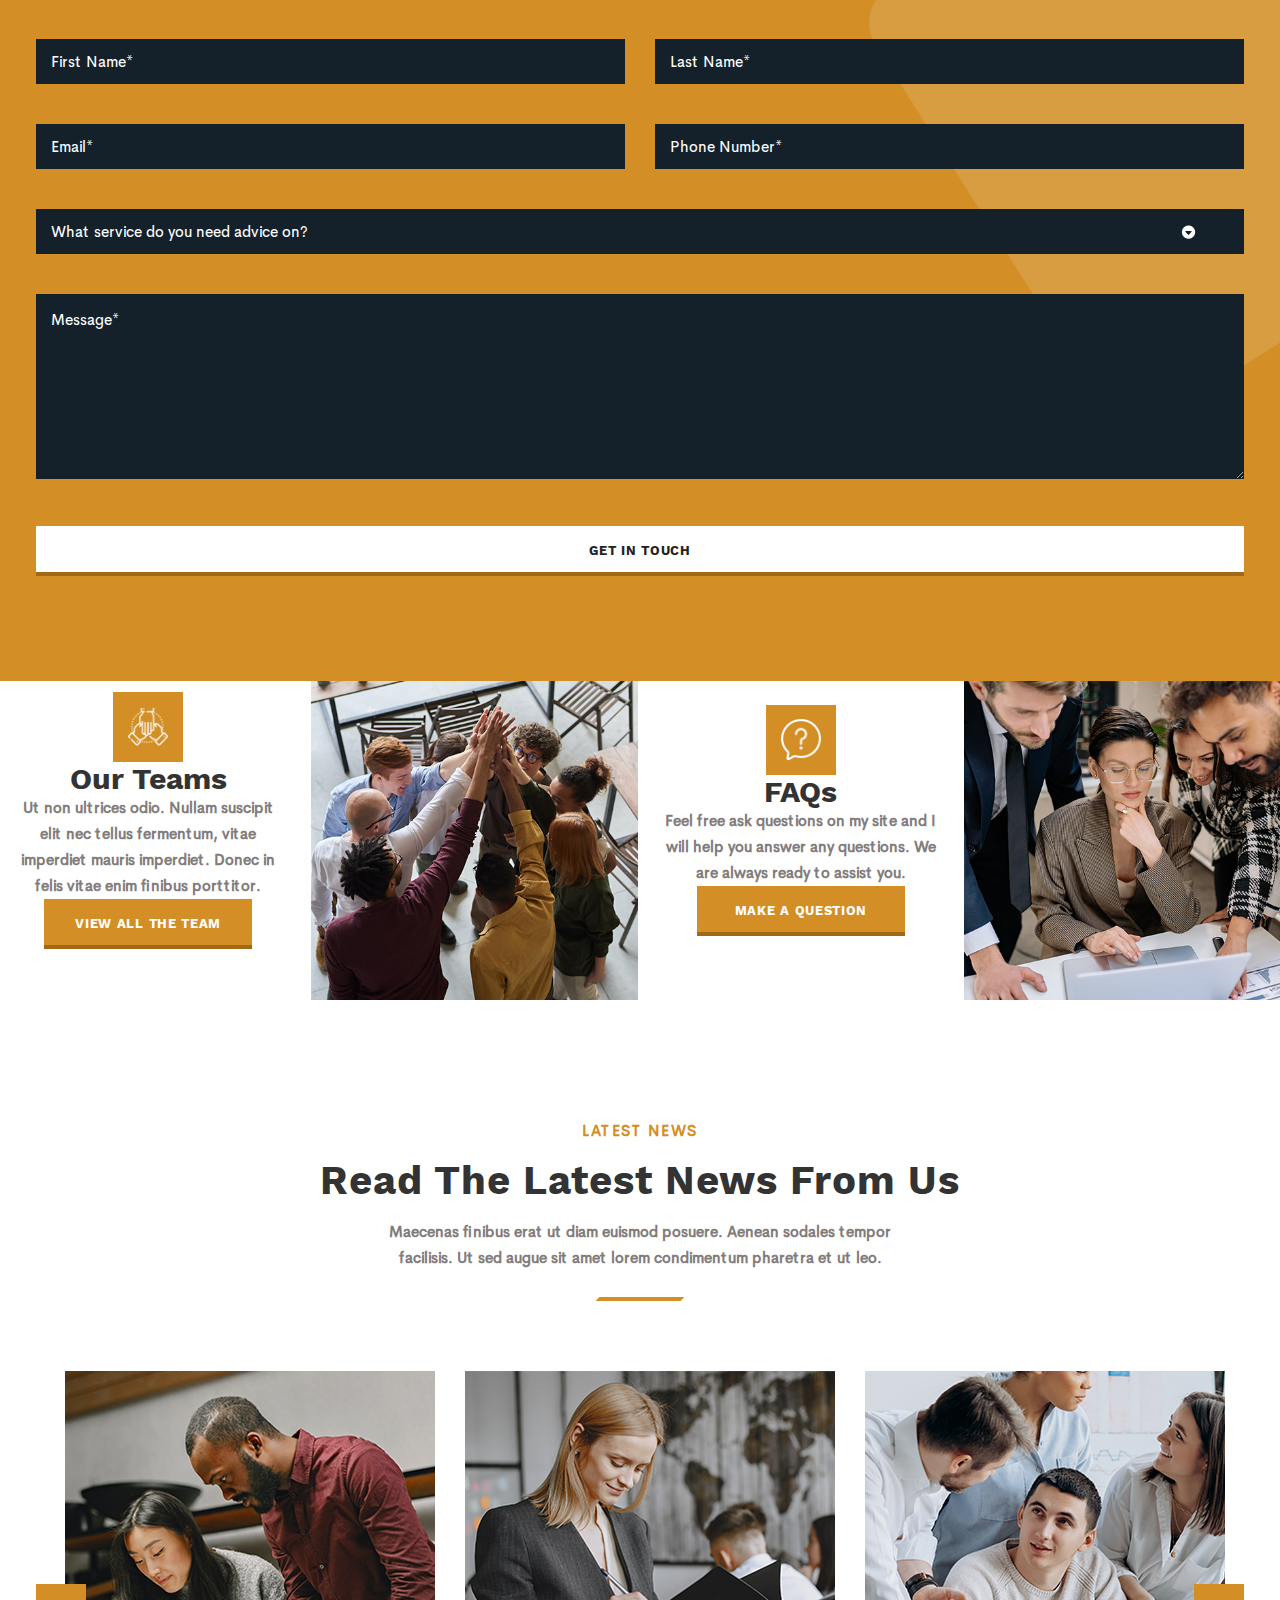
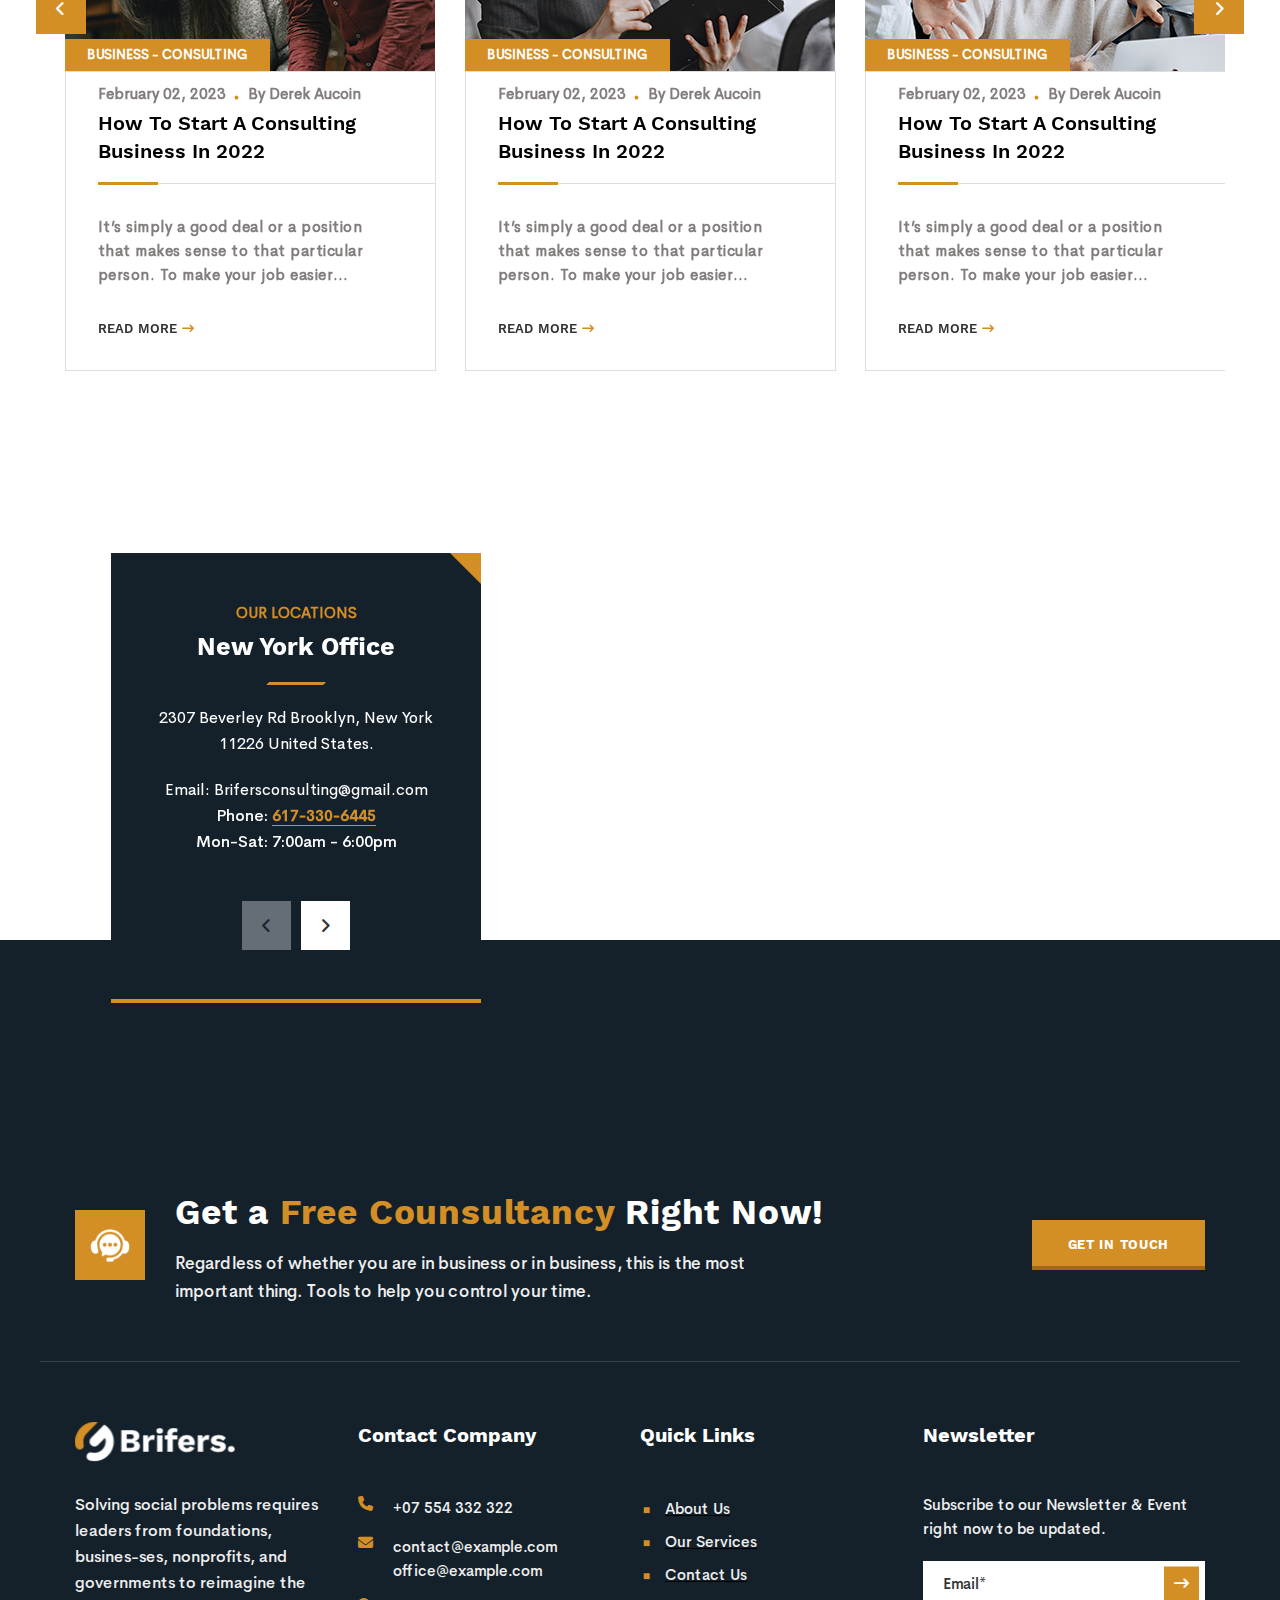
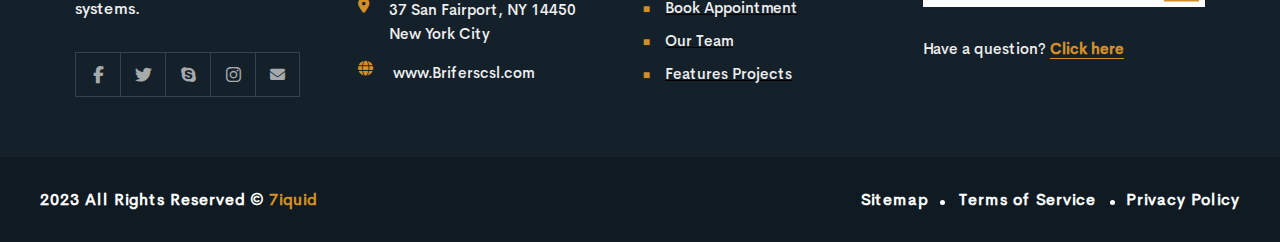
==== commit cfd95896: "done_respon" ====
--- a/index.html
+++ b/index.html
@@ -1262,6 +1262,44 @@
         </div>
       </div>
       <div class="backToTop" onclick="topFunction()" id="myBtn"></div>
+      
+      <div class="menuItem">
+        <div class="menuItem__intro">
+          <div class="menuItem__intro-brifers">Brifers Consulting</div>
+          <div class="menuItem__intro-para">Lorem ipsum dolor sit amet consectetur, 
+            adipisicing elit. Eum quas nisi natus unde, aut accusantium sunt incidunt, 
+            reprehenderit, perspiciatis quis culpa.</div>
+        </div>
+        <div class="menuItem__contact">
+          <div class="menuItem__contact-contactUs">contact us</div>
+          <div class="menuItem__contact-items">
+            <ul>
+              <li>
+                <i class="fa-solid fa-envelope"></i>
+                <p>Email:<br>BriferConsulting@gmail.com</p>
+              </li>
+              <li>
+                <i class="fa-solid fa-globe"></i>
+                <p>Address:<br>37 San Fairport, NY 14450, New York City</p>
+              </li>
+              <li>
+                <i class="fa-solid fa-phone"></i>
+                <p>Call Suport 24/7:<br><span>(888) 123 - 4567</span></p>
+              </li>
+            </ul>
+          </div>
+        </div>
+        <div class="menuItem__follow">
+          <div class="menuItem__follow-followUs">follow us</div>
+          <div class="menuItem__follow-icons">
+            <i class="fa-brands fa-facebook-f"></i>
+            <i class="fa-brands fa-twitter"></i>
+            <i class="fa-brands fa-skype"></i>
+            <i class="fa-brands fa-instagram"></i>
+            <i class="fa-solid fa-envelope"></i>
+          </div>
+        </div>
+      </div>
     </div>
   </body>
   </html>--- a/css/style.css
+++ b/css/style.css
@@ -105,7 +105,12 @@
     margin-bottom: -15px;
   }
 }
-@media only screen and (min-width: 768px) and (max-width: 991px) {
+@media only screen and (min-width: 576px) and (max-width: 992px) {
+  .shadowElement {
+    margin-bottom: -60px;
+  }
+}
+@media only screen and (min-width: 320px) and (max-width: 576px) {
   .shadowElement {
     margin-bottom: -60px;
   }
@@ -159,9 +164,9 @@
     top: 50%;
   }
 }
-@media only screen and (min-width: 768px) and (max-width: 1199px) {
+@media only screen and (min-width: 200px) and (max-width: 1199px) {
   .slider .swiper-wrapperr .swiper-slide .bg-wrapper .slide-content {
-    top: 53%;
+    top: 56%;
   }
 }
 .slider .swiper-wrapperr .swiper-slide .bg-wrapper .slide-title {
@@ -187,11 +192,35 @@
   text-transform: uppercase;
   user-select: none;
   margin-top: 125px;
+}
+@media only screen and (min-width: 576px) and (max-width: 767px) {
+  .slider .swiper-wrapperr .swiper-slide .bg-wrapper .slide-title__text {
+    margin-top: 55%;
+    position: relative;
+    top: -10em;
+  }
+}
+@media only screen and (min-width: 200px) and (max-width: 575px) {
+  .slider .swiper-wrapperr .swiper-slide .bg-wrapper .slide-title__text {
+    margin-top: 100%;
+    position: relative;
+    top: -10em;
+  }
 }
 .slider .swiper-wrapperr .swiper-slide .bg-wrapper .slide-title__text-quote {
   font-size: 15px;
   font-family: "font3";
   margin-bottom: 25px;
+}
+@media only screen and (min-width: 576px) and (max-width: 767px) {
+  .slider .swiper-wrapperr .swiper-slide .bg-wrapper .slide-title__text-quote {
+    font-size: 14px;
+  }
+}
+@media only screen and (min-width: 200px) and (max-width: 575px) {
+  .slider .swiper-wrapperr .swiper-slide .bg-wrapper .slide-title__text-quote {
+    font-size: 12px;
+  }
 }
 .slider .swiper-wrapperr .swiper-slide .bg-wrapper .slide-title__text-heading {
   display: grid;
@@ -205,6 +234,18 @@
   font-family: "work sans bold";
   text-transform: capitalize;
 }
+@media only screen and (min-width: 576px) and (max-width: 767px) {
+  .slider .swiper-wrapperr .swiper-slide .bg-wrapper .slide-title__text-heading h1 {
+    font-size: 35px;
+    line-height: 15px;
+  }
+}
+@media only screen and (min-width: 200px) and (max-width: 575px) {
+  .slider .swiper-wrapperr .swiper-slide .bg-wrapper .slide-title__text-heading h1 {
+    font-size: 20px;
+    line-height: 10px;
+  }
+}
 .slider .swiper-wrapperr .swiper-slide .bg-wrapper .slide-title__text-describe {
   text-transform: capitalize;
   font-family: "font1";
@@ -218,6 +259,18 @@
   flex-direction: column;
   font-size: 16px;
 }
+@media only screen and (min-width: 576px) and (max-width: 767px) {
+  .slider .swiper-wrapperr .swiper-slide .bg-wrapper .slide-title__text-describe {
+    font-size: 13px;
+  }
+}
+@media only screen and (min-width: 200px) and (max-width: 575px) {
+  .slider .swiper-wrapperr .swiper-slide .bg-wrapper .slide-title__text-describe {
+    font-size: 12px;
+    width: 70%;
+    text-align: center;
+  }
+}
 .slider .swiper-wrapperr .swiper-slide .bg-wrapper .slide-title__btn {
   display: flex;
   height: 52px;
@@ -227,8 +280,13 @@
   height: 100%;
   width: 182px;
 }
+@media only screen and (min-width: 320px) and (max-width: 575px) {
+  .slider .swiper-wrapperr .swiper-slide .bg-wrapper .slide-title__btn-btn1 {
+    width: 100%;
+  }
+}
 .slider .swiper-wrapperr .swiper-slide .bg-wrapper .slide-title__btn-btn1 button {
-  width: 100%;
+  width: 90%;
   height: 100%;
   background-color: #d38e25;
   border: 0;
@@ -236,7 +294,7 @@
   color: #fff;
   font-size: 14px;
   font-weight: 600;
-  font-family: "font3";
+  font-family: "font2";
   display: flex;
   justify-content: center;
   align-items: center;
@@ -244,6 +302,12 @@
   gap: 10px;
   position: relative;
   z-index: 1;
+}
+@media only screen and (min-width: 320px) and (max-width: 575px) {
+  .slider .swiper-wrapperr .swiper-slide .bg-wrapper .slide-title__btn-btn1 button {
+    width: 100%;
+    height: 130%;
+  }
 }
 .slider .swiper-wrapperr .swiper-slide .bg-wrapper .slide-title__btn-btn1 button::after {
   content: "";
@@ -274,6 +338,11 @@
   width: 158px;
   height: 100%;
 }
+@media only screen and (min-width: 320px) and (max-width: 575px) {
+  .slider .swiper-wrapperr .swiper-slide .bg-wrapper .slide-title__btn-btn2 {
+    width: 100%;
+  }
+}
 .slider .swiper-wrapperr .swiper-slide .bg-wrapper .slide-title__btn-btn2 button {
   width: 100%;
   height: 100%;
@@ -284,6 +353,12 @@
   z-index: 1;
   transition: 0.8s;
 }
+@media only screen and (min-width: 320px) and (max-width: 575px) {
+  .slider .swiper-wrapperr .swiper-slide .bg-wrapper .slide-title__btn-btn2 button {
+    width: 100%;
+    height: 120%;
+  }
+}
 .slider .swiper-wrapperr .swiper-slide .bg-wrapper .slide-title__btn-btn2 button::after {
   content: "";
   position: absolute;
@@ -301,6 +376,20 @@
 .slider .swiper-wrapperr .swiper-slide .bg-wrapper .slide-title__btn-btn2 :hover {
   color: #fff;
   transition: 0.4s;
+}
+@media only screen and (min-width: 576px) and (max-width: 767px) {
+  .slider .swiper-wrapperr .swiper-slide .bg-wrapper .slide-title__btn {
+    position: relative;
+    top: -10em;
+  }
+}
+@media only screen and (min-width: 200px) and (max-width: 575px) {
+  .slider .swiper-wrapperr .swiper-slide .bg-wrapper .slide-title__btn {
+    position: relative;
+    top: -10em;
+    flex-direction: column;
+    width: 90%;
+  }
 }
 .slider .swiper-wrapperr .swiper-slide .bg-wrapper .slide-title .slide-title__text-quote,
 .slider .swiper-wrapperr .swiper-slide .bg-wrapper .slide-title .slide-title__text-heading,
@@ -316,7 +405,7 @@
   position: relative;
   z-index: 1;
 }
-@media only screen and (min-width: 768px) and (max-width: 991px) {
+@media only screen and (min-width: 200px) and (max-width: 991px) {
   .slider .swiper-wrapperr .swiper-slide .bg-wrapper .slide-title {
     transform: translateY(20%);
   }
@@ -335,10 +424,9 @@
     margin: 0 -2%;
   }
 }
-@media only screen and (min-width: 768px) and (max-width: 1199px) {
+@media only screen and (min-width: 320px) and (max-width: 1199px) {
   .slider .swiper-wrapperr .swiper-slide .bg-wrapper .slide-content div {
-    padding: 21.5px 21.5px;
-    margin: 0 -5%;
+    display: none;
   }
 }
 .slider .swiper-wrapperr .swiper-slide .bg-wrapper .slide-img {
@@ -440,7 +528,7 @@
 .header__top-right {
   width: max-content;
 }
-@media only screen and (min-width: 768px) and (max-width: 991px) {
+@media only screen and (min-width: 576px) and (max-width: 991px) {
   .header__top-right {
     display: none;
   }
@@ -451,7 +539,7 @@
   justify-content: right;
   gap: 18px;
 }
-@media only screen and (min-width: 768px) and (max-width: 991px) {
+@media only screen and (min-width: 576px) and (max-width: 991px) {
   .header__top-right-socials {
     justify-content: center;
     gap: 5%;
@@ -479,13 +567,9 @@
     padding: 0;
   }
 }
-@media only screen and (min-width: 768px) and (max-width: 991px) {
+@media only screen and (min-width: 320px) and (max-width: 992px) {
   .header__top {
-    width: 90%;
-    margin-top: 65px;
-    padding: 0;
-    flex-direction: column;
-    gap: 12px;
+    display: none;
   }
 }
 .header__bot {
@@ -517,10 +601,16 @@
     width: 35%;
   }
 }
-@media only screen and (min-width: 768px) and (max-width: 1199px) {
+@media only screen and (min-width: 200px) and (max-width: 767px) {
+  .header__bot-logo a {
+    padding: 0;
+    width: 100%;
+  }
+}
+@media only screen and (min-width: 200px) and (max-width: 1199px) {
   .header__bot-logo a img#logo {
-    width: 100%;
-    transform: translateX(3em);
+    width: 82%;
+    transform: translateX(2em);
   }
 }
 .header__bot-logo::before {
@@ -536,6 +626,11 @@
 @media only screen and (min-width: 992px) and (max-width: 1199px) {
   .header__bot-logo {
     padding-left: 1em;
+  }
+}
+@media only screen and (min-width: 200px) and (max-width: 767px) {
+  .header__bot-logo {
+    width: 60%;
   }
 }
 .header__bot-list {
@@ -734,7 +829,7 @@
   font-family: "font1";
   font-size: 14px;
 }
-@media only screen and (min-width: 768px) and (max-width: 1199px) {
+@media only screen and (min-width: 200px) and (max-width: 1199px) {
   .header__bot-list {
     display: none;
   }
@@ -769,7 +864,7 @@
     margin-right: 15px;
   }
 }
-@media only screen and (min-width: 992px) and (max-width: 1199px) {
+@media only screen and (min-width: 250px) and (max-width: 1199px) {
   .header__bot-items-search {
     display: none;
   }
@@ -842,6 +937,11 @@
     margin-right: 15px;
   }
 }
+@media only screen and (min-width: 320px) and (max-width: 575px) {
+  .header__bot-items-free {
+    display: none;
+  }
+}
 .header__bot-items-menu {
   width: 54px;
   height: 30px;
@@ -863,7 +963,7 @@
 .header__bot-items-menu-line1:not(:first-child), .header__bot-items-menu-line2:not(:first-child), .header__bot-items-menu-line3:not(:first-child) {
   margin-top: 5px;
 }
-@media only screen and (min-width: 768px) and (max-width: 1199px) {
+@media only screen and (min-width: 200px) and (max-width: 1199px) {
   .header__bot-items-menu-line1, .header__bot-items-menu-line2, .header__bot-items-menu-line3 {
     background-color: #14212B;
   }
@@ -888,12 +988,17 @@
     gap: 0;
   }
 }
-@media only screen and (min-width: 992px) and (max-width: 1199px) {
+@media only screen and (min-width: 200px) and (max-width: 767px) {
+  .header__bot-items {
+    padding-right: 25px;
+  }
+}
+@media only screen and (min-width: 991px) and (max-width: 1199px) {
   .header__bot {
     background-color: #fff;
   }
 }
-@media only screen and (min-width: 768px) and (max-width: 991px) {
+@media only screen and (min-width: 200px) and (max-width: 991px) {
   .header__bot {
     background-color: #fff;
   }
@@ -903,11 +1008,12 @@
     width: 100%;
   }
 }
-@media only screen and (min-width: 768px) and (max-width: 1199px) {
+@media only screen and (min-width: 200px) and (max-width: 1199px) {
   .header {
     width: 100%;
   }
 }
+
 .main {
   position: relative;
   width: 100%;
@@ -1041,6 +1147,16 @@
     width: 50%;
   }
 }
+@media only screen and (min-width: 200px) and (max-width: 767px) {
+  .main .services__item1 {
+    width: 100%;
+  }
+}
+@media only screen and (min-width: 1px) and (max-width: 767px) {
+  .main .services__item2, .main .services__item3, .main .services__item4 {
+    display: none;
+  }
+}
 .main .services__item1:hover .services__item1-top--left img, .main .services__item2:hover .services__item2-top--left img, .main .services__item3:hover .services__item3-top--left img, .main .services__item4:hover .services__item4-top--left img {
   transform: rotate3d(0, 1, 0, 360deg);
 }
@@ -1076,6 +1192,20 @@
 }
 .main .find-service p span a {
   text-decoration: none;
+}
+@media only screen and (min-width: 320px) and (max-width: 575px) {
+  .main .find-service p {
+    flex-direction: column;
+    font-weight: bold;
+    align-items: center;
+    gap: 1em;
+    padding: 0 0 25px;
+  }
+}
+@media only screen and (min-width: 320px) and (max-width: 575px) {
+  .main .find-service {
+    margin-bottom: 50px;
+  }
 }
 .main .about {
   width: 100%;
@@ -1184,6 +1314,11 @@
     right: 2%;
   }
 }
+@media only screen and (min-width: 576px) and (max-width: 767px) {
+  .main .about__top-image--item {
+    right: 0;
+  }
+}
 .main .about__top-image--play {
   width: 104px;
   height: 91px;
@@ -1205,17 +1340,16 @@
 .main .about__top-image--play i.fa-solid.fa-play:hover {
   font-size: 40px;
 }
-@media only screen and (min-width: 768px) and (max-width: 1199px) {
+@media only screen and (min-width: 576px) and (max-width: 1199px) {
   .main .about__top-image--play {
     left: 79.5%;
-    top: 73.5%;
-  }
-}
-@media only screen and (min-width: 768px) and (max-width: 1199px) {
+  }
+}
+@media only screen and (min-width: 576px) and (max-width: 1199px) {
   .main .about__top-image {
     width: max-content;
     margin: 0 auto;
-    margin-bottom: -7em;
+    height: 100%;
   }
 }
 .main .about__top-content {
@@ -1262,6 +1396,12 @@
     width: 145px;
     z-index: 1;
     left: 83%;
+  }
+}
+@media only screen and (min-width: 576px) and (max-width: 767px) {
+  .main .about__top-content--btn {
+    position: absolute;
+    right: 4em;
   }
 }
 .main .about__top-content--intro h4 {
@@ -1290,6 +1430,11 @@
     width: 80px;
   }
 }
+@media only screen and (min-width: 576px) and (max-width: 767px) {
+  .main .about__top-content--intro h4 {
+    padding-left: 15%;
+  }
+}
 .main .about__top-content--heading {
   width: 85%;
   line-height: 3.4em;
@@ -1298,6 +1443,11 @@
   letter-spacing: 0.4px;
   font-family: "work sans bold";
   font-size: 40px;
+}
+@media only screen and (min-width: 576px) and (max-width: 767px) {
+  .main .about__top-content--heading {
+    width: 100%;
+  }
 }
 .main .about__top-content--text1 p {
   font-family: "font2";
@@ -1319,6 +1469,12 @@
     position: relative;
   }
 }
+@media only screen and (min-width: 576px) and (max-width: 767px) {
+  .main .about__top-content {
+    margin-left: 0;
+    transform: none;
+  }
+}
 @media only screen and (min-width: 1200px) and (max-width: 1499px) {
   .main .about__top {
     width: 93%;
@@ -1331,13 +1487,18 @@
     margin-bottom: 30em;
   }
 }
-@media only screen and (min-width: 768px) and (max-width: 991px) {
+@media only screen and (min-width: 576px) and (max-width: 991px) {
   .main .about__top {
     width: 93%;
     flex-direction: column;
     margin-bottom: 35em;
   }
 }
+@media only screen and (min-width: 320px) and (max-width: 575px) {
+  .main .about__top {
+    display: none;
+  }
+}
 .main .about__bot {
   width: 1090px;
   display: flex;
@@ -1356,6 +1517,11 @@
   width: 1px;
   z-index: 0;
 }
+@media only screen and (min-width: 200px) and (max-width: 767px) {
+  .main .about__bot::after {
+    display: none;
+  }
+}
 .main .about__bot-item1, .main .about__bot-item2, .main .about__bot-item3, .main .about__bot-item4 {
   display: flex;
   justify-content: center;
@@ -1365,7 +1531,7 @@
   position: relative;
   z-index: 1;
 }
-@media only screen and (min-width: 768px) and (max-width: 1199px) {
+@media only screen and (min-width: 576px) and (max-width: 1199px) {
   .main .about__bot-item1, .main .about__bot-item2, .main .about__bot-item3, .main .about__bot-item4 {
     width: 35%;
     align-items: normal;
@@ -1379,7 +1545,7 @@
   border-bottom: 3px solid #333;
   margin-bottom: 33px;
 }
-@media only screen and (min-width: 768px) and (max-width: 1199px) {
+@media only screen and (min-width: 576px) and (max-width: 1199px) {
   .main .about__bot-item1--number, .main .about__bot-item2--number, .main .about__bot-item3--number, .main .about__bot-item4--number {
     width: 100%;
     display: flex;
@@ -1395,7 +1561,7 @@
   line-height: 1.3;
   letter-spacing: 0.02em;
 }
-@media only screen and (min-width: 768px) and (max-width: 1199px) {
+@media only screen and (min-width: 576px) and (max-width: 1199px) {
   .main .about__bot-item1--number_text, .main .about__bot-item2--number_text, .main .about__bot-item3--number_text, .main .about__bot-item4--number_text {
     width: 100%;
     display: flex;
@@ -1410,7 +1576,7 @@
   content: "+";
   font-size: 43px;
 }
-@media only screen and (min-width: 768px) and (max-width: 1199px) {
+@media only screen and (min-width: 200px) and (max-width: 1199px) {
   .main .about__bot {
     flex-wrap: wrap;
     gap: 55px;
@@ -1427,6 +1593,11 @@
   align-items: center;
   flex-wrap: nowrap;
 }
+@media only screen and (min-width: 200px) and (max-width: 767px) {
+  .main .background {
+    margin-bottom: 0;
+  }
+}
 .main .background::before {
   content: "";
   position: absolute;
@@ -1438,6 +1609,12 @@
   z-index: -1;
   transform: translateY(-15em);
 }
+@media only screen and (min-width: 320px) and (max-width: 575px) {
+  .main .background::before {
+    height: 140%;
+    transform: translateY(-50em);
+  }
+}
 .main .background__why {
   width: 1520px;
   height: 748px;
@@ -1445,6 +1622,11 @@
   overflow: hidden;
   display: flex;
   justify-content: center;
+}
+@media only screen and (min-width: 320px) and (max-width: 575px) {
+  .main .background__why {
+    height: 60em;
+  }
 }
 .main .background__why::after {
   position: absolute;
@@ -1456,6 +1638,11 @@
   transform: skewX(-45deg) translateX(50%);
   background-color: #d38e25;
 }
+@media only screen and (min-width: 320px) and (max-width: 575px) {
+  .main .background__why::after {
+    top: 95.7%;
+  }
+}
 .main .background__why::before {
   position: absolute;
   content: "";
@@ -1484,6 +1671,17 @@
   position: relative;
   transform: skewX(-45deg);
   margin: 0 auto;
+}
+@media only screen and (min-width: 576px) and (max-width: 767px) {
+  .main .background__why-title::after {
+    width: 15.5%;
+    top: 1em;
+  }
+}
+@media only screen and (min-width: 320px) and (max-width: 575px) {
+  .main .background__why-title::after {
+    width: 20%;
+  }
 }
 .main .background__why-title--title1 {
   font-size: 15px;
@@ -1502,6 +1700,20 @@
   letter-spacing: 0.02em;
   margin: 0 auto;
 }
+@media only screen and (min-width: 576px) and (max-width: 767px) {
+  .main .background__why-title--title2 {
+    line-height: 44px;
+    letter-spacing: 0.01em;
+  }
+}
+@media only screen and (min-width: 320px) and (max-width: 575px) {
+  .main .background__why-title--title2 {
+    font-size: 35px;
+    letter-spacing: 0;
+    line-height: 40px;
+    width: 88%;
+  }
+}
 .main .background__why-title--title3 {
   font-size: 15px;
   font-family: "font1";
@@ -1509,6 +1721,16 @@
   color: #ededed;
   width: 42%;
   margin: 0 auto;
+}
+@media only screen and (min-width: 576px) and (max-width: 767px) {
+  .main .background__why-title--title3 {
+    width: 80%;
+  }
+}
+@media only screen and (min-width: 320px) and (max-width: 575px) {
+  .main .background__why-title--title3 {
+    width: 85%;
+  }
 }
 .main .background__why-items {
   position: absolute;
@@ -1557,6 +1779,11 @@
   font-size: 15px;
   margin-top: 10px;
 }
+@media only screen and (min-width: 320px) and (max-width: 575px) {
+  .main .background__why-items {
+    top: 50%;
+  }
+}
 .main .section1 {
   max-width: 1170px;
   margin: 0 auto;
@@ -1571,9 +1798,10 @@
 .main .section1__main {
   width: max-content;
 }
-@media only screen and (min-width: 768px) and (max-width: 991px) {
+@media only screen and (min-width: 200px) and (max-width: 991px) {
   .main .section1__main {
-    width: 100%;
+    width: 108%;
+    margin-bottom: 3em;
   }
 }
 .main .section1__main-image {
@@ -1597,6 +1825,11 @@
 @media only screen and (min-width: 768px) and (max-width: 991px) {
   .main .section1__main-image::before {
     right: 1.5%;
+  }
+}
+@media only screen and (min-width: 200px) and (max-width: 767px) {
+  .main .section1__main-image::before {
+    display: none;
   }
 }
 .main .section1__main-image img#mainImageSection1 {
@@ -1644,6 +1877,11 @@
     left: 0;
   }
 }
+@media only screen and (min-width: 200px) and (max-width: 767px) {
+  .main .section1__main-image--item img#itemImageSection1 {
+    display: none;
+  }
+}
 .main .section1__main-image--item amen {
   width: 300px;
   height: 350px;
@@ -1662,6 +1900,11 @@
 @media only screen and (min-width: 768px) and (max-width: 991px) {
   .main .section1__main-image--item amen {
     left: 1%;
+  }
+}
+@media only screen and (min-width: 200px) and (max-width: 767px) {
+  .main .section1__main-image--item amen {
+    display: none;
   }
 }
 .main .section1__main-image--item p {
@@ -1684,6 +1927,18 @@
   margin-left: 9.83em;
   border-left: 5px solid #d38e25;
 }
+@media only screen and (min-width: 576px) and (max-width: 767px) {
+  .main .section1__main-image--item p {
+    margin-left: 0;
+  }
+}
+@media only screen and (min-width: 320px) and (max-width: 575px) {
+  .main .section1__main-image--item p {
+    margin-left: 0;
+    bottom: -20%;
+    border-left: 0;
+  }
+}
 .main .section1__title {
   width: min-content;
   font-size: 15px;
@@ -1714,10 +1969,20 @@
     width: 80px;
   }
 }
+@media only screen and (min-width: 320px) and (max-width: 575px) {
+  .main .section1__title-our::before {
+    display: none;
+  }
+}
 @media only screen and (min-width: 992px) and (max-width: 1199px) {
   .main .section1__title-our {
     padding-left: 19%;
     font-size: 18px;
+  }
+}
+@media only screen and (min-width: 320px) and (max-width: 575px) {
+  .main .section1__title-our {
+    margin-left: -33%;
   }
 }
 .main .section1__title-heading {
@@ -1727,6 +1992,14 @@
   width: max-content;
   line-height: 48px;
   margin-top: 13px;
+}
+@media only screen and (min-width: 320px) and (max-width: 575px) {
+  .main .section1__title-heading {
+    letter-spacing: 0;
+    font-size: 35px;
+    margin-left: -23%;
+    width: 185%;
+  }
 }
 .main .section1__title-describe {
   font-family: "font1";
@@ -1742,6 +2015,17 @@
     max-width: 100%;
   }
 }
+@media only screen and (min-width: 576px) and (max-width: 1199px) {
+  .main .section1__title-describe {
+    max-width: 100%;
+  }
+}
+@media only screen and (min-width: 320px) and (max-width: 575px) {
+  .main .section1__title-describe {
+    margin-left: -22%;
+    width: 147%;
+  }
+}
 .main .section1__title-checked {
   margin-top: 35px;
   display: flex;
@@ -1751,9 +2035,20 @@
   flex-direction: column;
   gap: 1em;
 }
+@media only screen and (min-width: 320px) and (max-width: 575px) {
+  .main .section1__title-checked {
+    width: 151%;
+    margin-left: -23%;
+  }
+}
 .main .section1__title-checked--check1, .main .section1__title-checked--check2, .main .section1__title-checked--check3 {
   display: flex;
   gap: 1.5em;
+}
+@media only screen and (min-width: 320px) and (max-width: 575px) {
+  .main .section1__title-checked--check1, .main .section1__title-checked--check2, .main .section1__title-checked--check3 {
+    align-items: center;
+  }
 }
 .main .section1__title-checked--check1 i, .main .section1__title-checked--check2 i, .main .section1__title-checked--check3 i {
   font-size: 2em;
@@ -1811,6 +2106,18 @@
     left: 87%;
   }
 }
+@media only screen and (min-width: 576px) and (max-width: 767px) {
+  .main .section1__title-button {
+    position: absolute;
+    right: 2em;
+  }
+}
+@media only screen and (min-width: 320px) and (max-width: 575px) {
+  .main .section1__title-button {
+    position: absolute;
+    right: 0;
+  }
+}
 @media only screen and (min-width: 1200px) and (max-width: 1499px) {
   .main .section1 {
     max-width: 97%;
@@ -1822,6 +2129,11 @@
     position: relative;
   }
 }
+@media only screen and (min-width: 200px) and (max-width: 767px) {
+  .main .section1 {
+    flex-direction: column;
+  }
+}
 .main .background-Wrapped--3 {
   position: relative;
 }
@@ -1838,6 +2150,19 @@
     align-items: center;
   }
 }
+@media only screen and (min-width: 576px) and (max-width: 767px) {
+  .main .projects {
+    flex-direction: column;
+  }
+}
+@media only screen and (min-width: 320px) and (max-width: 575px) {
+  .main .projects {
+    flex-direction: column;
+    margin-bottom: 2em;
+    width: 115%;
+    margin-left: -8%;
+  }
+}
 .main .projects__pro1, .main .projects__pro2, .main .projects__pro3 {
   max-width: 370px;
   max-height: 315px;
@@ -1845,6 +2170,11 @@
   overflow: hidden;
 }
 @media only screen and (min-width: 768px) and (max-width: 991px) {
+  .main .projects__pro1, .main .projects__pro2, .main .projects__pro3 {
+    max-width: 100%;
+  }
+}
+@media only screen and (min-width: 200px) and (max-width: 767px) {
   .main .projects__pro1, .main .projects__pro2, .main .projects__pro3 {
     max-width: 100%;
   }
@@ -2055,6 +2385,20 @@
     transform: translateY(1em);
   }
 }
+@media only screen and (min-width: 576px) and (max-width: 767px) {
+  .main .list-projects__button {
+    position: absolute;
+    right: 2em;
+    bottom: 0;
+  }
+}
+@media only screen and (min-width: 320px) and (max-width: 575px) {
+  .main .list-projects__button {
+    position: absolute;
+    right: 0;
+    bottom: 0;
+  }
+}
 .main .list-projects__content-see {
   color: #d38e25;
   font-size: 15px;
@@ -2079,6 +2423,11 @@
   margin-top: 5px;
   margin-bottom: 25px;
 }
+@media only screen and (min-width: 200px) and (max-width: 767px) {
+  .main .list-projects__content-subtitle {
+    width: 100%;
+  }
+}
 .main .list-projects__content::after {
   content: "";
   width: 90px;
@@ -2089,6 +2438,12 @@
   margin: 0 auto;
   display: flex;
 }
+@media only screen and (min-width: 200px) and (max-width: 767px) {
+  .main .list-projects {
+    flex-direction: column;
+    margin-bottom: 2em;
+  }
+}
 .main .background-projects {
   background-image: url(/images/background_projects.png);
   background-repeat: no-repeat;
@@ -2106,6 +2461,20 @@
     height: 75%;
   }
 }
+@media only screen and (min-width: 576px) and (max-width: 767px) {
+  .main .background-projects {
+    width: 113%;
+    bottom: 48.4%;
+    top: unset;
+  }
+}
+@media only screen and (min-width: 320px) and (max-width: 575px) {
+  .main .background-projects {
+    width: 130%;
+    top: unset;
+    height: 100%;
+  }
+}
 .main .carousel {
   margin: 0 -475px 170px;
 }
@@ -2115,37 +2484,59 @@
     width: 106%;
   }
 }
-.main .carousel .swiper-slide:hover .non-act {
+@media only screen and (min-width: 576px) and (max-width: 767px) {
+  .main .carousel {
+    margin: -20% -21px 10%;
+  }
+}
+@media only screen and (min-width: 320px) and (max-width: 575px) {
+  .main .carousel {
+    margin: 15% -21px 17%;
+    border: 4px solid #14212B;
+    border-radius: 5px;
+  }
+}
+.main .carousel .swiper .swiper-wrapper .swiper-slide:hover .non-act {
   bottom: -9.3%;
   transition: all 0.2s;
 }
-.main .carousel .swiper-slide:hover .non-act ::before {
+.main .carousel .swiper .swiper-wrapper .swiper-slide:hover .non-act ::before {
   right: -8%;
 }
-.main .carousel .swiper-slide:hover .non-act ::after {
+.main .carousel .swiper .swiper-wrapper .swiper-slide:hover .non-act ::after {
   left: -8%;
 }
-.main .carousel .swiper-slide:hover .act {
+.main .carousel .swiper .swiper-wrapper .swiper-slide:hover .act {
   bottom: 71%;
   transition: all 0.55s;
 }
-.main .carousel .swiper-slide:hover .act::before {
+.main .carousel .swiper .swiper-wrapper .swiper-slide:hover .act::before {
   right: 0;
 }
-.main .carousel .swiper-slide:hover .act::after {
+.main .carousel .swiper .swiper-wrapper .swiper-slide:hover .act::after {
   left: 0;
 }
-.main .carousel .swiper-slide__group img {
+@media only screen and (min-width: 576px) and (max-width: 767px) {
+  .main .carousel .swiper .swiper-wrapper .swiper-slide:hover .act {
+    bottom: 97%;
+  }
+}
+.main .carousel .swiper .swiper-wrapper .swiper-slide__group img {
   height: 560px;
   object-fit: cover;
   position: relative;
 }
 @media only screen and (min-width: 768px) and (max-width: 991px) {
-  .main .carousel .swiper-slide__group img {
+  .main .carousel .swiper .swiper-wrapper .swiper-slide__group img {
     object-fit: none;
   }
 }
-.main .carousel .swiper-slide__group .non-act {
+@media only screen and (min-width: 576px) and (max-width: 767px) {
+  .main .carousel .swiper .swiper-wrapper .swiper-slide__group img {
+    object-fit: contain;
+  }
+}
+.main .carousel .swiper .swiper-wrapper .swiper-slide__group .non-act {
   position: relative;
   bottom: 10%;
   left: 50%;
@@ -2162,11 +2553,22 @@
   transition-delay: 0.35s;
 }
 @media only screen and (min-width: 768px) and (max-width: 991px) {
-  .main .carousel .swiper-slide__group .non-act {
+  .main .carousel .swiper .swiper-wrapper .swiper-slide__group .non-act {
     width: 90%;
   }
 }
-.main .carousel .swiper-slide__group .non-act ::before {
+@media only screen and (min-width: 576px) and (max-width: 767px) {
+  .main .carousel .swiper .swiper-wrapper .swiper-slide__group .non-act {
+    bottom: 26%;
+    width: 90%;
+  }
+}
+@media only screen and (min-width: 320px) and (max-width: 575px) {
+  .main .carousel .swiper .swiper-wrapper .swiper-slide__group .non-act {
+    text-align: center;
+  }
+}
+.main .carousel .swiper .swiper-wrapper .swiper-slide__group .non-act ::before {
   position: absolute;
   content: "";
   width: 40px;
@@ -2178,7 +2580,7 @@
   transition: all 0.55s linear;
   transition-delay: 0.35s;
 }
-.main .carousel .swiper-slide__group .non-act ::after {
+.main .carousel .swiper .swiper-wrapper .swiper-slide__group .non-act ::after {
   position: absolute;
   content: "";
   width: 40px;
@@ -2190,7 +2592,7 @@
   transition: all 0.55s linear;
   transition-delay: 0.35s;
 }
-.main .carousel .swiper-slide__group .non-act a#phuong {
+.main .carousel .swiper .swiper-wrapper .swiper-slide__group .non-act a#phuong {
   font-family: "font5";
   font-size: 20px;
   color: #ffffff;
@@ -2198,7 +2600,7 @@
   font-weight: 600;
   line-height: 1.5;
 }
-.main .carousel .swiper-slide__group .non-act a#nam {
+.main .carousel .swiper .swiper-wrapper .swiper-slide__group .non-act a#nam {
   font-size: 13px;
   color: #d38e25;
   letter-spacing: 0.06em;
@@ -2206,7 +2608,7 @@
   font-family: "font1";
   font-weight: bold;
 }
-.main .carousel .swiper-slide__group .act {
+.main .carousel .swiper .swiper-wrapper .swiper-slide__group .act {
   position: relative;
   bottom: 10%;
   left: 50%;
@@ -2222,26 +2624,38 @@
   transition: all 0.5s;
 }
 @media only screen and (min-width: 768px) and (max-width: 991px) {
-  .main .carousel .swiper-slide__group .act {
+  .main .carousel .swiper .swiper-wrapper .swiper-slide__group .act {
     width: 90%;
     padding-top: 20%;
   }
 }
-.main .carousel .swiper-slide__group .act a#phuong {
+@media only screen and (min-width: 576px) and (max-width: 767px) {
+  .main .carousel .swiper .swiper-wrapper .swiper-slide__group .act {
+    padding-top: 13%;
+    bottom: 26%;
+    width: 90%;
+  }
+}
+@media only screen and (min-width: 320px) and (max-width: 575px) {
+  .main .carousel .swiper .swiper-wrapper .swiper-slide__group .act {
+    text-align: center;
+  }
+}
+.main .carousel .swiper .swiper-wrapper .swiper-slide__group .act a#phuong {
   font-family: "font5";
   font-size: 20px;
   margin-bottom: 2px;
   font-weight: 600;
   line-height: 1.5;
 }
-.main .carousel .swiper-slide__group .act a#phuong span {
+.main .carousel .swiper .swiper-wrapper .swiper-slide__group .act a#phuong span {
   color: #ffffff;
   transition: color 0.2s linear;
 }
-.main .carousel .swiper-slide__group .act a#phuong span:hover {
+.main .carousel .swiper .swiper-wrapper .swiper-slide__group .act a#phuong span:hover {
   color: #d38e25;
 }
-.main .carousel .swiper-slide__group .act a#nam {
+.main .carousel .swiper .swiper-wrapper .swiper-slide__group .act a#nam {
   font-size: 13px;
   color: #d38e25;
   letter-spacing: 0.06em;
@@ -2249,7 +2663,7 @@
   font-family: "font1";
   font-weight: bold;
 }
-.main .carousel .swiper-slide__group .act p {
+.main .carousel .swiper .swiper-wrapper .swiper-slide__group .act p {
   color: #EEEEEE;
   font-family: "font1";
   font-size: 15px;
@@ -2264,7 +2678,7 @@
   margin-top: 9%;
   text-align: center;
 }
-.main .carousel .swiper-slide__group .act p::before {
+.main .carousel .swiper .swiper-wrapper .swiper-slide__group .act p::before {
   position: absolute;
   content: "";
   width: 60px;
@@ -2275,7 +2689,13 @@
   transform: skewX(-45deg) translateX(-50%);
   cursor: context-menu;
 }
-.main .carousel .swiper-slide__group .act .click {
+@media only screen and (min-width: 576px) and (max-width: 767px) {
+  .main .carousel .swiper .swiper-wrapper .swiper-slide__group .act p {
+    margin-top: 6%;
+    max-width: 76%;
+  }
+}
+.main .carousel .swiper .swiper-wrapper .swiper-slide__group .act .click {
   display: flex;
   justify-content: center;
   align-items: center;
@@ -2286,11 +2706,16 @@
   margin-top: 6%;
   cursor: pointer;
 }
-.main .carousel .swiper-slide__group .act .click i.fa-solid.fa-arrow-right-long {
+.main .carousel .swiper .swiper-wrapper .swiper-slide__group .act .click i.fa-solid.fa-arrow-right-long {
   position: relative;
   transition: 1s;
 }
-.main .carousel .swiper-slide__group .act::before {
+@media only screen and (min-width: 576px) and (max-width: 767px) {
+  .main .carousel .swiper .swiper-wrapper .swiper-slide__group .act .click {
+    margin-top: 7%;
+  }
+}
+.main .carousel .swiper .swiper-wrapper .swiper-slide__group .act::before {
   position: absolute;
   content: "";
   width: 40px;
@@ -2302,7 +2727,7 @@
   transition: all 0.5s linear;
   transition-delay: 0.2s;
 }
-.main .carousel .swiper-slide__group .act::after {
+.main .carousel .swiper .swiper-wrapper .swiper-slide__group .act::after {
   position: absolute;
   content: "";
   width: 40px;
@@ -2314,6 +2739,11 @@
   transition: all 0.5s linear;
   transition-delay: 0.2s;
 }
+@media only screen and (min-width: 576px) and (max-width: 767px) {
+  .main .carousel .swiper .swiper-wrapper .swiper-slide__group {
+    height: 87%;
+  }
+}
 .main .pricing {
   max-width: 1170px;
   margin: 0 auto;
@@ -2325,6 +2755,11 @@
   padding-bottom: 25px;
   margin-bottom: 80px;
   position: relative;
+}
+@media only screen and (min-width: 320px) and (max-width: 575px) {
+  .main .pricing {
+    margin-top: 7em;
+  }
 }
 .main .pricing__title {
   max-width: 660px;
@@ -2342,11 +2777,24 @@
   text-transform: uppercase;
   letter-spacing: 0.1em;
 }
+@media only screen and (min-width: 320px) and (max-width: 575px) {
+  .main .pricing__title span {
+    font-size: 20px;
+    letter-spacing: 2px;
+  }
+}
 .main .pricing__title h1 {
   color: #333;
   font-size: 40px;
   font-family: "work sans bold";
   letter-spacing: 1px;
+}
+@media only screen and (min-width: 320px) and (max-width: 575px) {
+  .main .pricing__title h1 {
+    text-align: center;
+    line-height: 40px;
+    margin: 20px 0;
+  }
 }
 .main .pricing__title p {
   font-family: "font1";
@@ -2368,6 +2816,11 @@
   left: 50%;
   transform: skewX(-45deg) translateX(-50%);
 }
+@media only screen and (min-width: 320px) and (max-width: 575px) {
+  .main .pricing__title p::after {
+    width: 80px;
+  }
+}
 .main .pricing__items {
   width: 100%;
   display: flex;
@@ -2378,7 +2831,13 @@
   position: relative;
   margin-top: 2.2%;
 }
-@media only screen and (min-width: 768px) and (max-width: 1199px) {
+@media only screen and (min-width: 576px) and (max-width: 1199px) {
+  .main .pricing__items {
+    flex-wrap: wrap;
+    gap: 4em;
+  }
+}
+@media only screen and (min-width: 320px) and (max-width: 575px) {
   .main .pricing__items {
     flex-wrap: wrap;
     gap: 4em;
@@ -2391,7 +2850,7 @@
   border: 1px solid #DEDEDE;
   transition: all 500ms ease 0s;
 }
-@media only screen and (min-width: 768px) and (max-width: 1199px) {
+@media only screen and (min-width: 200px) and (max-width: 1199px) {
   .main .pricing__items-item1 {
     width: 100%;
   }
@@ -2416,9 +2875,14 @@
   display: flex;
   gap: 62px;
 }
-@media only screen and (min-width: 768px) and (max-width: 991px) {
+@media only screen and (min-width: 576px) and (max-width: 991px) {
   .main .pricing__items-item1_top-standart {
     margin-left: 5%;
+  }
+}
+@media only screen and (min-width: 320px) and (max-width: 575px) {
+  .main .pricing__items-item1_top-standart {
+    height: max-content;
   }
 }
 .main .pricing__items-item1_top-standart span#specialSpan {
@@ -2428,6 +2892,11 @@
 @media only screen and (min-width: 992px) and (max-width: 1199px) {
   .main .pricing__items-item1_top-standart span#specialSpan {
     font-size: 25px;
+  }
+}
+@media only screen and (min-width: 320px) and (max-width: 575px) {
+  .main .pricing__items-item1_top-standart span#specialSpan {
+    left: -1em;
   }
 }
 .main .pricing__items-item1_top-standart--count {
@@ -2445,9 +2914,15 @@
   width: 37%;
   height: 19%;
 }
-@media only screen and (min-width: 768px) and (max-width: 1199px) {
+@media only screen and (min-width: 576px) and (max-width: 1199px) {
   .main .pricing__items-item1_top-standart--count {
     width: 9em;
+    right: 5%;
+  }
+}
+@media only screen and (min-width: 320px) and (max-width: 575px) {
+  .main .pricing__items-item1_top-standart--count {
+    width: 50%;
     right: 5%;
   }
 }
@@ -2574,6 +3049,12 @@
     flex-wrap: nowrap;
   }
 }
+@media only screen and (min-width: 320px) and (max-width: 575px) {
+  .main .pricing__items-item1_top-objects {
+    width: 100%;
+    text-align: center;
+  }
+}
 .main .pricing__items-item1_bot {
   display: flex;
   justify-content: left;
@@ -2644,9 +3125,15 @@
   flex-wrap: nowrap;
   text-transform: uppercase;
 }
-@media only screen and (min-width: 768px) and (max-width: 991px) {
+@media only screen and (min-width: 576px) and (max-width: 991px) {
   .main .pricing__items-item1_button {
     width: 90%;
+  }
+}
+@media only screen and (min-width: 320px) and (max-width: 575px) {
+  .main .pricing__items-item1_button {
+    top: 1em;
+    width: 100%;
   }
 }
 @media only screen and (min-width: 992px) and (max-width: 1199px) {
@@ -2660,7 +3147,7 @@
   border: 1px solid #DEDEDE;
   transition: all 500ms ease 0s;
 }
-@media only screen and (min-width: 768px) and (max-width: 1199px) {
+@media only screen and (min-width: 200px) and (max-width: 1199px) {
   .main .pricing__items-item2 {
     width: 100%;
   }
@@ -2685,9 +3172,14 @@
   display: flex;
   gap: 62px;
 }
-@media only screen and (min-width: 768px) and (max-width: 991px) {
+@media only screen and (min-width: 576px) and (max-width: 991px) {
   .main .pricing__items-item2_top-standart {
     margin-left: 5%;
+  }
+}
+@media only screen and (min-width: 320px) and (max-width: 575px) {
+  .main .pricing__items-item2_top-standart {
+    height: max-content;
   }
 }
 .main .pricing__items-item2_top-standart span#specialSpan {
@@ -2697,6 +3189,11 @@
 @media only screen and (min-width: 992px) and (max-width: 1199px) {
   .main .pricing__items-item2_top-standart span#specialSpan {
     font-size: 25px;
+  }
+}
+@media only screen and (min-width: 320px) and (max-width: 575px) {
+  .main .pricing__items-item2_top-standart span#specialSpan {
+    left: -1em;
   }
 }
 .main .pricing__items-item2_top-standart--count {
@@ -2714,9 +3211,15 @@
   width: 37%;
   height: 19%;
 }
-@media only screen and (min-width: 768px) and (max-width: 1199px) {
+@media only screen and (min-width: 576px) and (max-width: 1199px) {
   .main .pricing__items-item2_top-standart--count {
     width: 9em;
+    right: 5%;
+  }
+}
+@media only screen and (min-width: 320px) and (max-width: 575px) {
+  .main .pricing__items-item2_top-standart--count {
+    width: 50%;
     right: 5%;
   }
 }
@@ -2843,6 +3346,12 @@
     flex-wrap: nowrap;
   }
 }
+@media only screen and (min-width: 320px) and (max-width: 575px) {
+  .main .pricing__items-item2_top-objects {
+    width: 100%;
+    text-align: center;
+  }
+}
 .main .pricing__items-item2_bot {
   display: flex;
   justify-content: left;
@@ -2913,9 +3422,15 @@
   flex-wrap: nowrap;
   text-transform: uppercase;
 }
-@media only screen and (min-width: 768px) and (max-width: 991px) {
+@media only screen and (min-width: 576px) and (max-width: 991px) {
   .main .pricing__items-item2_button {
     width: 90%;
+  }
+}
+@media only screen and (min-width: 320px) and (max-width: 575px) {
+  .main .pricing__items-item2_button {
+    top: 1em;
+    width: 100%;
   }
 }
 @media only screen and (min-width: 992px) and (max-width: 1199px) {
@@ -2930,7 +3445,7 @@
   border: 1px solid #DEDEDE;
   transition: all 500ms ease 0s;
 }
-@media only screen and (min-width: 768px) and (max-width: 1199px) {
+@media only screen and (min-width: 200px) and (max-width: 1199px) {
   .main .pricing__items-item3 {
     width: 100%;
   }
@@ -2955,9 +3470,14 @@
   display: flex;
   gap: 62px;
 }
-@media only screen and (min-width: 768px) and (max-width: 991px) {
+@media only screen and (min-width: 576px) and (max-width: 991px) {
   .main .pricing__items-item3_top-standart {
     margin-left: 5%;
+  }
+}
+@media only screen and (min-width: 320px) and (max-width: 575px) {
+  .main .pricing__items-item3_top-standart {
+    height: max-content;
   }
 }
 .main .pricing__items-item3_top-standart span#specialSpan {
@@ -2967,6 +3487,11 @@
 @media only screen and (min-width: 992px) and (max-width: 1199px) {
   .main .pricing__items-item3_top-standart span#specialSpan {
     font-size: 25px;
+  }
+}
+@media only screen and (min-width: 320px) and (max-width: 575px) {
+  .main .pricing__items-item3_top-standart span#specialSpan {
+    left: -1em;
   }
 }
 .main .pricing__items-item3_top-standart--count {
@@ -2984,9 +3509,15 @@
   width: 37%;
   height: 19%;
 }
-@media only screen and (min-width: 768px) and (max-width: 1199px) {
+@media only screen and (min-width: 576px) and (max-width: 1199px) {
   .main .pricing__items-item3_top-standart--count {
     width: 9em;
+    right: 5%;
+  }
+}
+@media only screen and (min-width: 320px) and (max-width: 575px) {
+  .main .pricing__items-item3_top-standart--count {
+    width: 50%;
     right: 5%;
   }
 }
@@ -3113,6 +3644,12 @@
     flex-wrap: nowrap;
   }
 }
+@media only screen and (min-width: 320px) and (max-width: 575px) {
+  .main .pricing__items-item3_top-objects {
+    width: 100%;
+    text-align: center;
+  }
+}
 .main .pricing__items-item3_bot {
   display: flex;
   justify-content: left;
@@ -3183,9 +3720,15 @@
   flex-wrap: nowrap;
   text-transform: uppercase;
 }
-@media only screen and (min-width: 768px) and (max-width: 991px) {
+@media only screen and (min-width: 576px) and (max-width: 991px) {
   .main .pricing__items-item3_button {
     width: 90%;
+  }
+}
+@media only screen and (min-width: 320px) and (max-width: 575px) {
+  .main .pricing__items-item3_button {
+    width: 100%;
+    top: 1em;
   }
 }
 @media only screen and (min-width: 992px) and (max-width: 1199px) {
@@ -3213,6 +3756,19 @@
 @media (min-width: 1500px) {
   .main .testimonials__bg {
     background-attachment: fixed;
+  }
+}
+@media only screen and (min-width: 576px) and (max-width: 767px) {
+  .main .testimonials__bg {
+    width: 84%;
+    background-position-x: 7em;
+  }
+}
+@media only screen and (min-width: 320px) and (max-width: 575px) {
+  .main .testimonials__bg {
+    width: 80%;
+    background-position-x: -13em;
+    height: 120%;
   }
 }
 .main .testimonials__swiper {
@@ -3250,6 +3806,17 @@
     max-width: 50%;
   }
 }
+@media only screen and (min-width: 576px) and (max-width: 767px) {
+  .main .testimonials__swiper .swiper-wrapper .swiper-slide__describe {
+    width: 48%;
+  }
+}
+@media only screen and (min-width: 320px) and (max-width: 575px) {
+  .main .testimonials__swiper .swiper-wrapper .swiper-slide__describe {
+    font-size: 18px;
+    max-width: 31%;
+  }
+}
 .main .testimonials__swiper .swiper-wrapper .swiper-slide__icon {
   width: 90px;
   height: 90px;
@@ -3281,6 +3848,16 @@
 @media only screen and (min-width: 992px) and (max-width: 1199px) {
   .main .testimonials__swiper .swiper-wrapper .swiper-slide__say {
     width: 44%;
+  }
+}
+@media only screen and (min-width: 576px) and (max-width: 767px) {
+  .main .testimonials__swiper .swiper-wrapper .swiper-slide__say {
+    width: 44%;
+  }
+}
+@media only screen and (min-width: 320px) and (max-width: 575px) {
+  .main .testimonials__swiper .swiper-wrapper .swiper-slide__say {
+    width: 30%;
   }
 }
 .main .testimonials__swiper .swiper-wrapper .swiper-slide__vote {
@@ -3405,9 +3982,9 @@
     width: 250%;
   }
 }
-@media only screen and (min-width: 768px) and (max-width: 1199px) {
+@media only screen and (min-width: 576px) and (max-width: 1199px) {
   .main .partners__swiper .swiper-wrapper .swiper-slide img {
-    width: 6em;
+    width: 100%;
     filter: none;
   }
 }
@@ -3421,16 +3998,22 @@
     margin-right: 1%;
   }
 }
-@media only screen and (min-width: 768px) and (max-width: 1199px) {
+@media only screen and (min-width: 200px) and (max-width: 1199px) {
   .main .partners__swiper .swiper-wrapper .swiper-slide {
     padding: 35px 32px;
     margin-left: 1%;
     margin-right: 1%;
   }
 }
-@media only screen and (min-width: 768px) and (max-width: 1199px) {
+@media only screen and (min-width: 200px) and (max-width: 1199px) {
   .main .partners__swiper .swiper-wrapper {
     gap: 2em;
+  }
+}
+@media only screen and (min-width: 320px) and (max-width: 575px) {
+  .main .partners {
+    margin-bottom: 50px;
+    margin-top: 180px;
   }
 }
 .main .section2 {
@@ -3488,6 +4071,14 @@
   line-height: 50px;
   margin-bottom: 20px;
 }
+@media only screen and (min-width: 320px) and (max-width: 575px) {
+  .main .section2__contact-heading {
+    font-size: 25px;
+    line-height: 35px;
+    width: 65%;
+    text-align: start;
+  }
+}
 .main .section2__contact-describe {
   font-family: "font1";
   font-size: 15px;
@@ -3500,6 +4091,12 @@
 .main .section2__contact-describe span {
   color: #d38e25;
 }
+@media only screen and (min-width: 320px) and (max-width: 575px) {
+  .main .section2__contact-describe {
+    width: 60%;
+    text-align: start;
+  }
+}
 .main .section2__contact-button {
   padding: 20px 30px;
   background-color: #d38e25;
@@ -3525,6 +4122,14 @@
   font-weight: 600;
   text-decoration: none;
 }
+@media only screen and (min-width: 320px) and (max-width: 575px) {
+  .main .section2__contact-button {
+    width: 60%;
+    flex-direction: column;
+    gap: 0;
+    margin-left: -1%;
+  }
+}
 @media only screen and (min-width: 1200px) and (max-width: 1499px) {
   .main .section2__contact {
     width: 50%;
@@ -3533,6 +4138,12 @@
 @media only screen and (min-width: 768px) and (max-width: 1199px) {
   .main .section2__contact {
     width: 50%;
+  }
+}
+@media only screen and (min-width: 200px) and (max-width: 767px) {
+  .main .section2__contact {
+    width: 100%;
+    padding-bottom: 10%;
   }
 }
 .main .section2__how {
@@ -3552,6 +4163,11 @@
   z-index: 2;
   background-color: #d38e25;
 }
+@media only screen and (min-width: 200px) and (max-width: 767px) {
+  .main .section2__how::before {
+    display: none;
+  }
+}
 .main .section2__how::after {
   content: "";
   position: absolute;
@@ -3562,6 +4178,11 @@
   background-color: #d38e25;
   z-index: 2;
 }
+@media only screen and (min-width: 200px) and (max-width: 767px) {
+  .main .section2__how::after {
+    display: none;
+  }
+}
 .main .section2__how-heading {
   font-family: "font5";
   color: #fff;
@@ -3570,6 +4191,12 @@
 }
 .main .section2__how-heading span {
   color: #d38e25;
+}
+@media only screen and (min-width: 320px) and (max-width: 575px) {
+  .main .section2__how-heading {
+    width: 68%;
+    font-size: 20px;
+  }
 }
 .main .section2__how-items {
   margin-top: 48px;
@@ -3619,6 +4246,17 @@
   max-width: 87%;
   letter-spacing: 0.5px;
 }
+@media only screen and (min-width: 320px) and (max-width: 575px) {
+  .main .section2__how-items ul li .section2__how-items--content p {
+    max-width: 60%;
+  }
+}
+@media only screen and (min-width: 320px) and (max-width: 575px) {
+  .main .section2__how-items ul li {
+    flex-direction: column;
+    align-items: start;
+  }
+}
 @media only screen and (min-width: 1200px) and (max-width: 1499px) {
   .main .section2__how {
     width: 50%;
@@ -3628,6 +4266,20 @@
   .main .section2__how {
     width: 50%;
     padding-left: 2em;
+  }
+}
+@media only screen and (min-width: 576px) and (max-width: 767px) {
+  .main .section2__how {
+    width: 100%;
+    padding-top: 10%;
+    padding-bottom: 10%;
+  }
+}
+@media only screen and (min-width: 320px) and (max-width: 575px) {
+  .main .section2__how {
+    width: 100%;
+    padding-top: 10%;
+    padding-bottom: 10%;
   }
 }
 .main .section2__form {
@@ -3684,6 +4336,12 @@
 @media only screen and (min-width: 768px) and (max-width: 1199px) {
   .main .section2__form-name input, .main .section2__form-address input {
     width: 50%;
+  }
+}
+@media only screen and (min-width: 320px) and (max-width: 575px) {
+  .main .section2__form-name, .main .section2__form-address {
+    flex-direction: column;
+    width: 135%;
   }
 }
 .main .section2__form-choose select {
@@ -3714,6 +4372,11 @@
     width: 100%;
   }
 }
+@media only screen and (min-width: 320px) and (max-width: 575px) {
+  .main .section2__form-choose {
+    width: 63.5%;
+  }
+}
 .main .section2__form-message {
   width: 100%;
 }
@@ -3748,6 +4411,11 @@
     width: 100%;
   }
 }
+@media only screen and (min-width: 320px) and (max-width: 575px) {
+  .main .section2__form-message {
+    width: 63.5%;
+  }
+}
 .main .section2__form-submit {
   margin: 0 auto;
   position: relative;
@@ -3798,9 +4466,16 @@
     margin-bottom: 7em;
   }
 }
-@media only screen and (min-width: 768px) and (max-width: 1199px) {
+@media only screen and (min-width: 576px) and (max-width: 1199px) {
   .main .section2__form-submit {
     width: 100%;
+    margin-bottom: 7em;
+  }
+}
+@media only screen and (min-width: 320px) and (max-width: 575px) {
+  .main .section2__form-submit {
+    width: 63.5%;
+    margin-left: 0;
     margin-bottom: 7em;
   }
 }
@@ -3819,7 +4494,7 @@
     padding-right: 5%;
   }
 }
-@media only screen and (min-width: 768px) and (max-width: 1199px) {
+@media only screen and (min-width: 200px) and (max-width: 1199px) {
   .main .section2__form {
     width: 100%;
     background-size: 50%;
@@ -3839,6 +4514,20 @@
   .main .section2 {
     width: 110%;
     margin-left: -5%;
+    flex-wrap: wrap;
+  }
+}
+@media only screen and (min-width: 576px) and (max-width: 767px) {
+  .main .section2 {
+    width: 112%;
+    margin-left: -6%;
+    flex-wrap: wrap;
+  }
+}
+@media only screen and (min-width: 320px) and (max-width: 575px) {
+  .main .section2 {
+    width: 185%;
+    margin-left: -12%;
     flex-wrap: wrap;
   }
 }
@@ -3913,6 +4602,11 @@
     max-width: 84%;
   }
 }
+@media only screen and (min-width: 576px) and (max-width: 767px) {
+  .main .section3__items-item1_content--text, .main .section3__items-item2_content--text {
+    max-width: 40%;
+  }
+}
 .main .section3__items-item1_content--button, .main .section3__items-item2_content--button {
   margin: 0 auto;
   position: relative;
@@ -3955,8 +4649,18 @@
     gap: 0;
   }
 }
+@media only screen and (min-width: 576px) and (max-width: 767px) {
+  .main .section3__items-item1_content, .main .section3__items-item2_content {
+    width: 100%;
+  }
+}
 .main .section3__items-item1_image, .main .section3__items-item2_image {
   width: 50%;
+}
+@media only screen and (min-width: 576px) and (max-width: 767px) {
+  .main .section3__items-item1_image, .main .section3__items-item2_image {
+    width: 48%;
+  }
 }
 @media only screen and (min-width: 768px) and (max-width: 1199px) {
   .main .section3__items-item1, .main .section3__items-item2 {
@@ -3964,6 +4668,13 @@
     display: flex;
   }
 }
+@media only screen and (min-width: 250px) and (max-width: 767px) {
+  .main .section3__items-item1, .main .section3__items-item2 {
+    width: 200%;
+    flex-direction: column;
+    margin-top: 2em;
+  }
+}
 @media only screen and (min-width: 768px) and (max-width: 1199px) {
   .main .section3__items-item2_content {
     order: 2;
@@ -3979,6 +4690,11 @@
     flex-wrap: wrap;
   }
 }
+@media only screen and (min-width: 200px) and (max-width: 767px) {
+  .main .section3__items {
+    flex-direction: column;
+  }
+}
 @media only screen and (min-width: 1200px) and (max-width: 1499px) {
   .main .section3 {
     width: 107%;
@@ -3992,6 +4708,18 @@
 @media only screen and (min-width: 768px) and (max-width: 991px) {
   .main .section3 {
     width: 112%;
+  }
+}
+@media only screen and (min-width: 576px) and (max-width: 767px) {
+  .main .section3 {
+    width: 120%;
+    margin-bottom: 70px;
+  }
+}
+@media only screen and (min-width: 320px) and (max-width: 575px) {
+  .main .section3 {
+    width: 132%;
+    margin-bottom: 70px;
   }
 }
 .main .blog {
@@ -4004,6 +4732,12 @@
   align-items: center;
   flex-wrap: nowrap;
   flex-direction: column;
+}
+@media only screen and (min-width: 320px) and (max-width: 575px) {
+  .main .blog {
+    width: 110%;
+    margin-left: -5%;
+  }
 }
 .main .blog__title {
   display: flex;
@@ -4027,6 +4761,16 @@
   font-size: 40px;
   color: #333;
   letter-spacing: 1px;
+}
+@media only screen and (min-width: 320px) and (max-width: 575px) {
+  .main .blog__title-heading {
+    width: 110%;
+    margin-left: -5%;
+    font-size: 30px;
+    letter-spacing: 0;
+    line-height: 35px;
+    text-align: center;
+  }
 }
 .main .blog__title-text {
   font-family: "font1";
@@ -4049,6 +4793,11 @@
   bottom: 0;
   left: 50%;
 }
+@media only screen and (min-width: 320px) and (max-width: 575px) {
+  .main .blog__title-text {
+    max-width: 100%;
+  }
+}
 .main .blog__swiper {
   overflow: hidden;
   width: 100%;
@@ -4092,6 +4841,11 @@
   padding: 6px 22px;
   font-size: 13px;
   font-weight: bold;
+}
+@media only screen and (min-width: 576px) and (max-width: 991px) {
+  .main .blog__swiper .swiper-wrapper .swiper-slide__img {
+    width: 94.6%;
+  }
 }
 .main .blog__swiper .swiper-wrapper .swiper-slide__content {
   padding-left: 8%;
@@ -4220,7 +4974,7 @@
     width: 105%;
   }
 }
-@media only screen and (min-width: 768px) and (max-width: 991px) {
+@media only screen and (min-width: 250px) and (max-width: 991px) {
   .main .blog .btnPrevNext {
     display: none;
   }
@@ -4229,7 +4983,7 @@
   width: 110%;
   margin-left: 3em;
 }
-@media only screen and (min-width: 768px) and (max-width: 991px) {
+@media only screen and (min-width: 250px) and (max-width: 991px) {
   .main .map {
     display: flex;
     flex-direction: column;
@@ -4242,7 +4996,7 @@
   height: 570px;
   position: absolute;
 }
-@media only screen and (min-width: 768px) and (max-width: 991px) {
+@media only screen and (min-width: 250px) and (max-width: 991px) {
   .main .map iframe {
     position: relative;
   }
@@ -4375,6 +5129,12 @@
     left: 42.4%;
   }
 }
+@media only screen and (min-width: 576px) and (max-width: 767px) {
+  .main .map__swiper .swiper-button-prev {
+    top: 80%;
+    left: 40.4%;
+  }
+}
 .main .map__swiper .swiper-button-next {
   top: 83%;
   right: 35.4%;
@@ -4404,6 +5164,12 @@
     right: 42.4%;
   }
 }
+@media only screen and (min-width: 576px) and (max-width: 767px) {
+  .main .map__swiper .swiper-button-next {
+    top: 80%;
+    right: 40.4%;
+  }
+}
 @media only screen and (min-width: 1200px) and (max-width: 1499px) {
   .main .map__swiper {
     transform: translate(-30em, 14%);
@@ -4422,6 +5188,22 @@
     transform: none;
   }
 }
+@media only screen and (min-width: 576px) and (max-width: 767px) {
+  .main .map__swiper {
+    width: 105%;
+    margin-left: -6em;
+    margin-bottom: 2em;
+    transform: none;
+  }
+}
+@media only screen and (min-width: 320px) and (max-width: 575px) {
+  .main .map__swiper {
+    width: 120%;
+    margin-left: -6em;
+    margin-bottom: 2em;
+    transform: none;
+  }
+}
 
 .footer {
   width: 100%;
@@ -4471,6 +5253,11 @@
   color: #fff;
   letter-spacing: 0.8px;
   margin-bottom: 10px;
+}
+@media only screen and (min-width: 320px) and (max-width: 575px) {
+  .footer__top-content--text_heading {
+    text-align: center;
+  }
 }
 .footer__top-content--text_heading span {
   color: #d38e25;
@@ -4482,14 +5269,25 @@
   line-height: 28px;
   letter-spacing: 0.1px;
 }
+@media only screen and (min-width: 320px) and (max-width: 575px) {
+  .footer__top-content--text_para {
+    text-align: center;
+  }
+}
 @media only screen and (min-width: 992px) and (max-width: 1199px) {
   .footer__top-content {
     width: 70%;
   }
 }
-@media only screen and (min-width: 768px) and (max-width: 991px) {
+@media only screen and (min-width: 576px) and (max-width: 991px) {
   .footer__top-content {
     width: 100%;
+  }
+}
+@media only screen and (min-width: 320px) and (max-width: 575px) {
+  .footer__top-content {
+    width: 100%;
+    flex-direction: column;
   }
 }
 .footer__top-button {
@@ -4542,9 +5340,9 @@
     width: max-content;
   }
 }
-@media only screen and (min-width: 768px) and (max-width: 991px) {
+@media only screen and (min-width: 200px) and (max-width: 991px) {
   .footer__top-button {
-    width: 90%;
+    width: 100%;
   }
 }
 @media only screen and (min-width: 1200px) and (max-width: 1499px) {
@@ -4559,11 +5357,12 @@
     padding-bottom: 60px;
   }
 }
-@media only screen and (min-width: 768px) and (max-width: 991px) {
+@media only screen and (min-width: 250px) and (max-width: 991px) {
   .footer__top {
     flex-wrap: wrap;
     justify-content: center;
     gap: 2em;
+    margin-top: 0;
   }
 }
 .footer__center {
@@ -4580,6 +5379,11 @@
 .footer__center-item1--logo {
   max-width: 160px;
   margin-bottom: 30px;
+}
+@media only screen and (min-width: 200px) and (max-width: 767px) {
+  .footer__center-item1--logo {
+    margin-bottom: 15px;
+  }
 }
 .footer__center-item1--describe {
   color: #EEEEEE;
@@ -4623,6 +5427,14 @@
     align-items: center;
   }
 }
+@media only screen and (min-width: 200px) and (max-width: 767px) {
+  .footer__center-item1 {
+    width: 100%;
+    display: flex;
+    flex-direction: column;
+    justify-content: center;
+  }
+}
 .footer__center-item2 {
   width: 25%;
 }
@@ -4633,6 +5445,11 @@
   color: #fff;
   margin-bottom: 48px;
 }
+@media only screen and (min-width: 200px) and (max-width: 767px) {
+  .footer__center-item2--title {
+    margin-bottom: 18px;
+  }
+}
 .footer__center-item2--list ul {
   display: flex;
   flex-direction: column;
@@ -4649,7 +5466,7 @@
   justify-content: left;
   gap: 20px;
 }
-@media only screen and (min-width: 768px) and (max-width: 1199px) {
+@media only screen and (min-width: 250px) and (max-width: 1199px) {
   .footer__center-item2--list ul a li {
     align-items: center;
   }
@@ -4665,7 +5482,7 @@
   display: inline-flex;
   transition: all 0.25s linear;
 }
-@media only screen and (min-width: 768px) and (max-width: 1199px) {
+@media only screen and (min-width: 250px) and (max-width: 1199px) {
   .footer__center-item2--list ul a li span {
     width: max-content;
   }
@@ -4681,6 +5498,15 @@
     justify-content: center;
   }
 }
+@media only screen and (min-width: 200px) and (max-width: 767px) {
+  .footer__center-item2 {
+    width: 100%;
+    display: flex;
+    flex-direction: column;
+    justify-content: center;
+    padding-right: 5em;
+  }
+}
 .footer__center-item3 {
   width: 25%;
 }
@@ -4690,6 +5516,11 @@
   line-height: 26px;
   color: #fff;
   margin-bottom: 48px;
+}
+@media only screen and (min-width: 200px) and (max-width: 767px) {
+  .footer__center-item3--heading {
+    margin-bottom: 20px;
+  }
 }
 .footer__center-item3--links ul {
   display: flex;
@@ -4748,6 +5579,15 @@
     margin-top: 2em;
   }
 }
+@media only screen and (min-width: 200px) and (max-width: 767px) {
+  .footer__center-item3 {
+    width: 100%;
+    display: flex;
+    flex-direction: column;
+    justify-content: center;
+    margin-top: 2em;
+  }
+}
 .footer__center-item4 {
   width: 25%;
 }
@@ -4757,6 +5597,11 @@
   line-height: 26px;
   color: #fff;
   margin-bottom: 45px;
+}
+@media only screen and (min-width: 200px) and (max-width: 767px) {
+  .footer__center-item4--heading {
+    margin-bottom: 20px;
+  }
 }
 .footer__center-item4--text {
   color: #EEEEEE;
@@ -4774,6 +5619,11 @@
   outline: none;
   width: 100%;
   padding: 12px 20px;
+}
+@media only screen and (min-width: 200px) and (max-width: 767px) {
+  .footer__center-item4--input input {
+    width: 95%;
+  }
 }
 .footer__center-item4--input input::placeholder {
   color: #333;
@@ -4799,8 +5649,15 @@
   cursor: pointer;
   color: #fff;
 }
+@media only screen and (min-width: 200px) and (max-width: 767px) {
+  .footer__center-item4--input::after {
+    width: 45px;
+    height: 80%;
+    right: 5.7%;
+  }
+}
 .footer__center-item4--input:hover::after {
-  animation: button-tran 0.4s ease;
+  animation: 0.4s ease;
 }
 .footer__center-item4--question {
   font-family: "font2";
@@ -4849,6 +5706,15 @@
     justify-content: center;
   }
 }
+@media only screen and (min-width: 200px) and (max-width: 767px) {
+  .footer__center-item4 {
+    width: 100%;
+    display: flex;
+    flex-direction: column;
+    justify-content: center;
+    margin-top: 2em;
+  }
+}
 @media only screen and (min-width: 1200px) and (max-width: 1499px) {
   .footer__center {
     padding: 0 35px;
@@ -4863,6 +5729,26 @@
     gap: 4em;
   }
 }
+@media only screen and (min-width: 576px) and (max-width: 767px) {
+  .footer__center {
+    flex-wrap: wrap;
+    justify-content: center;
+    padding: 0;
+    width: 100%;
+    gap: 4em;
+    padding-left: 2em;
+  }
+}
+@media only screen and (min-width: 320px) and (max-width: 575px) {
+  .footer__center {
+    flex-wrap: wrap;
+    justify-content: center;
+    padding: 0;
+    width: 100%;
+    gap: 4em;
+    padding-left: 2em;
+  }
+}
 .footer__bot {
   padding: 30px 0;
   background-color: #101A22;
@@ -4900,6 +5786,11 @@
 .footer__bot__wrapped-copyright a:hover::after {
   width: 100%;
 }
+@media only screen and (min-width: 320px) and (max-width: 575px) {
+  .footer__bot__wrapped-copyright {
+    width: 100%;
+  }
+}
 .footer__bot__wrapped-items {
   font-family: "font1";
   font-weight: bold;
@@ -4912,10 +5803,23 @@
   display: flex;
   gap: 30px;
 }
+@media only screen and (min-width: 320px) and (max-width: 575px) {
+  .footer__bot__wrapped-items ul {
+    flex-wrap: wrap;
+    justify-content: center;
+    align-items: center;
+    text-align: center;
+  }
+}
 .footer__bot__wrapped-items ul a {
   text-decoration: none;
   position: relative;
   transition: all 0.3s linear;
+}
+@media only screen and (min-width: 320px) and (max-width: 575px) {
+  .footer__bot__wrapped-items ul a {
+    width: 100%;
+  }
 }
 .footer__bot__wrapped-items ul a::after {
   content: "";
@@ -4943,13 +5847,30 @@
   left: -14%;
   top: 50%;
 }
+@media only screen and (min-width: 200px) and (max-width: 1199px) {
+  .footer__bot__wrapped {
+    flex-direction: column;
+    gap: 2em;
+    display: flex;
+    justify-content: center;
+    align-items: center;
+    flex-wrap: nowrap;
+    width: 110%;
+  }
+}
 @media only screen and (min-width: 1200px) and (max-width: 1499px) {
   .footer__bot {
     padding-left: 30px;
     padding-right: 30px;
   }
 }
-@media only screen and (min-width: 768px) and (max-width: 1199px) {
+@media only screen and (min-width: 576px) and (max-width: 1199px) {
+  .footer__bot {
+    padding-left: 30px;
+    padding-right: 30px;
+  }
+}
+@media only screen and (min-width: 320px) and (max-width: 575px) {
   .footer__bot {
     padding-left: 30px;
     padding-right: 30px;
@@ -4983,4 +5904,24 @@
   color: #d38e25;
 }
 
+.menuItem {
+  width: 510px;
+  height: 656px;
+  position: fixed;
+  top: 18%;
+  right: 2%;
+  background-color: #827c7c;
+  z-index: 5;
+  display: flex;
+  justify-content: center;
+  align-items: center;
+  flex-wrap: nowrap;
+  flex-direction: column;
+  text-align: center;
+  padding: 0 3em;
+  gap: 2em;
+  color: #333;
+  font-family: "font2";
+}
+
 /*# sourceMappingURL=style.css.map */
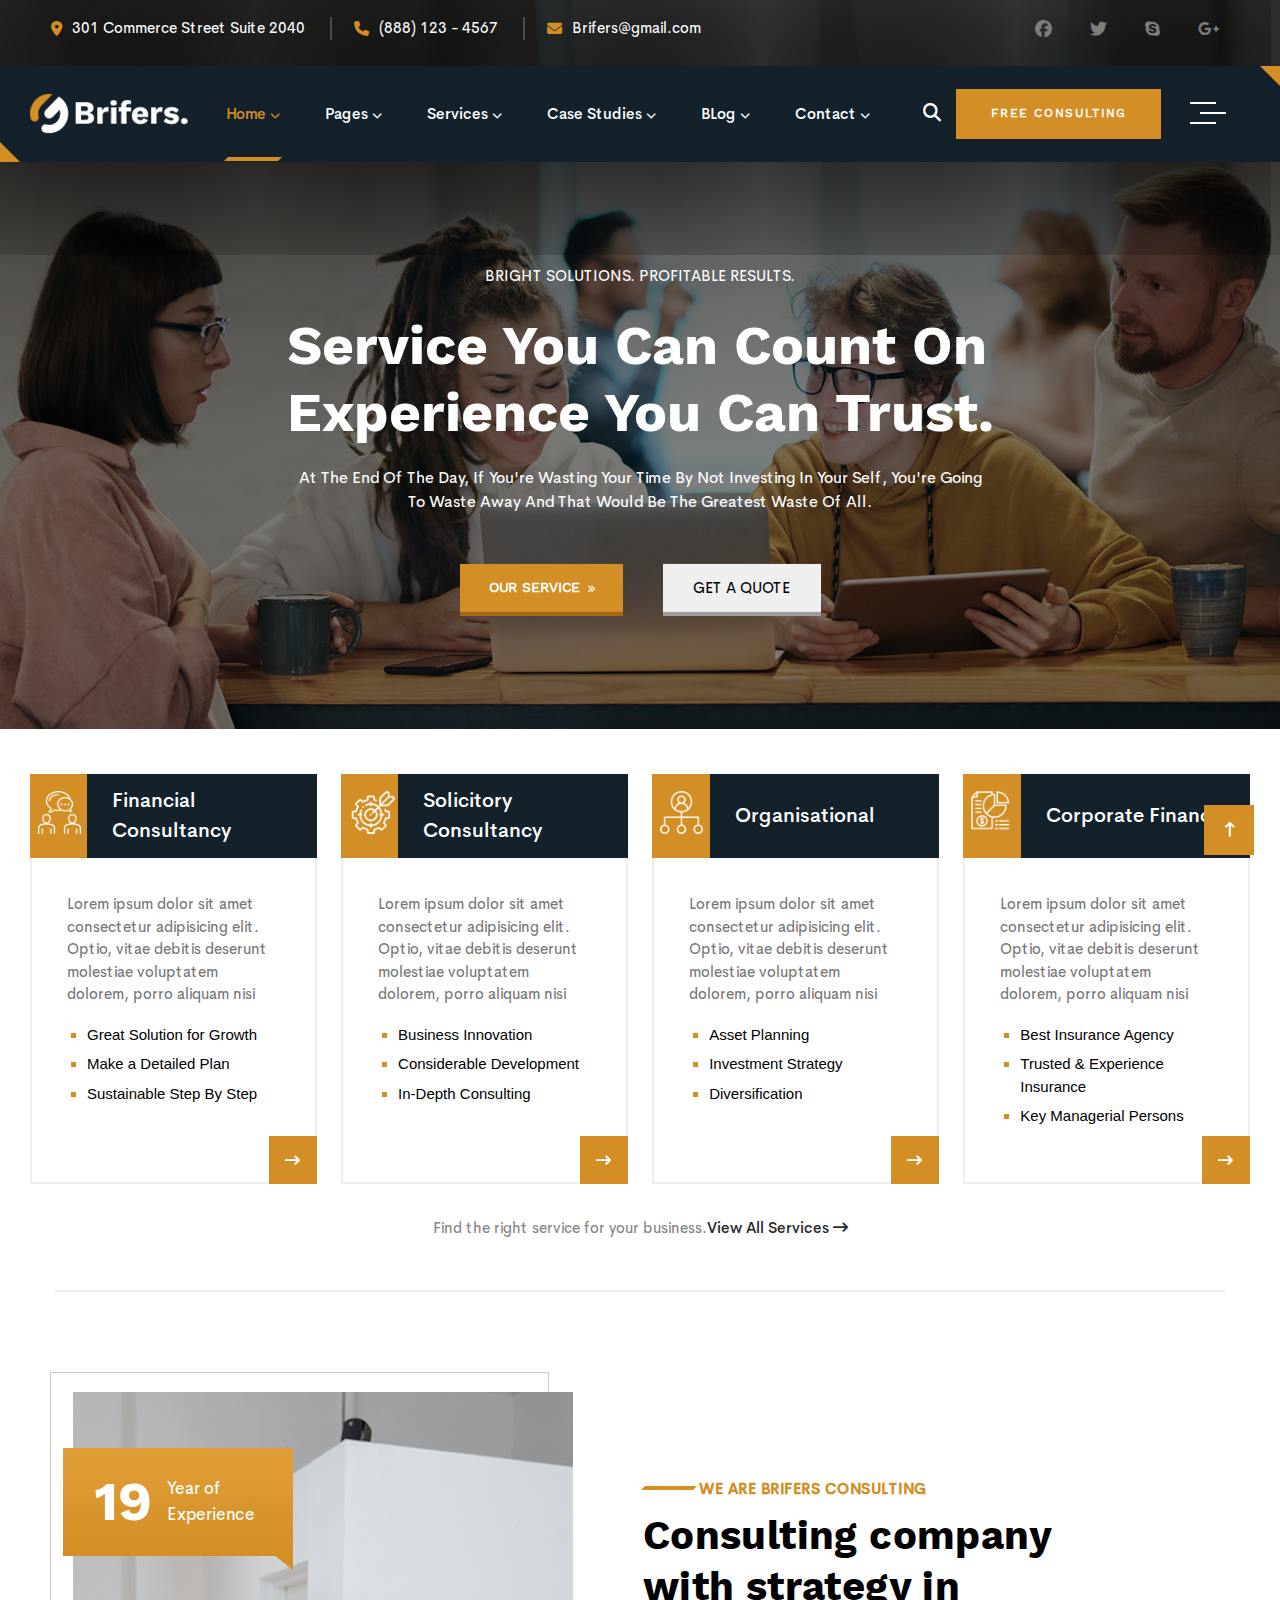
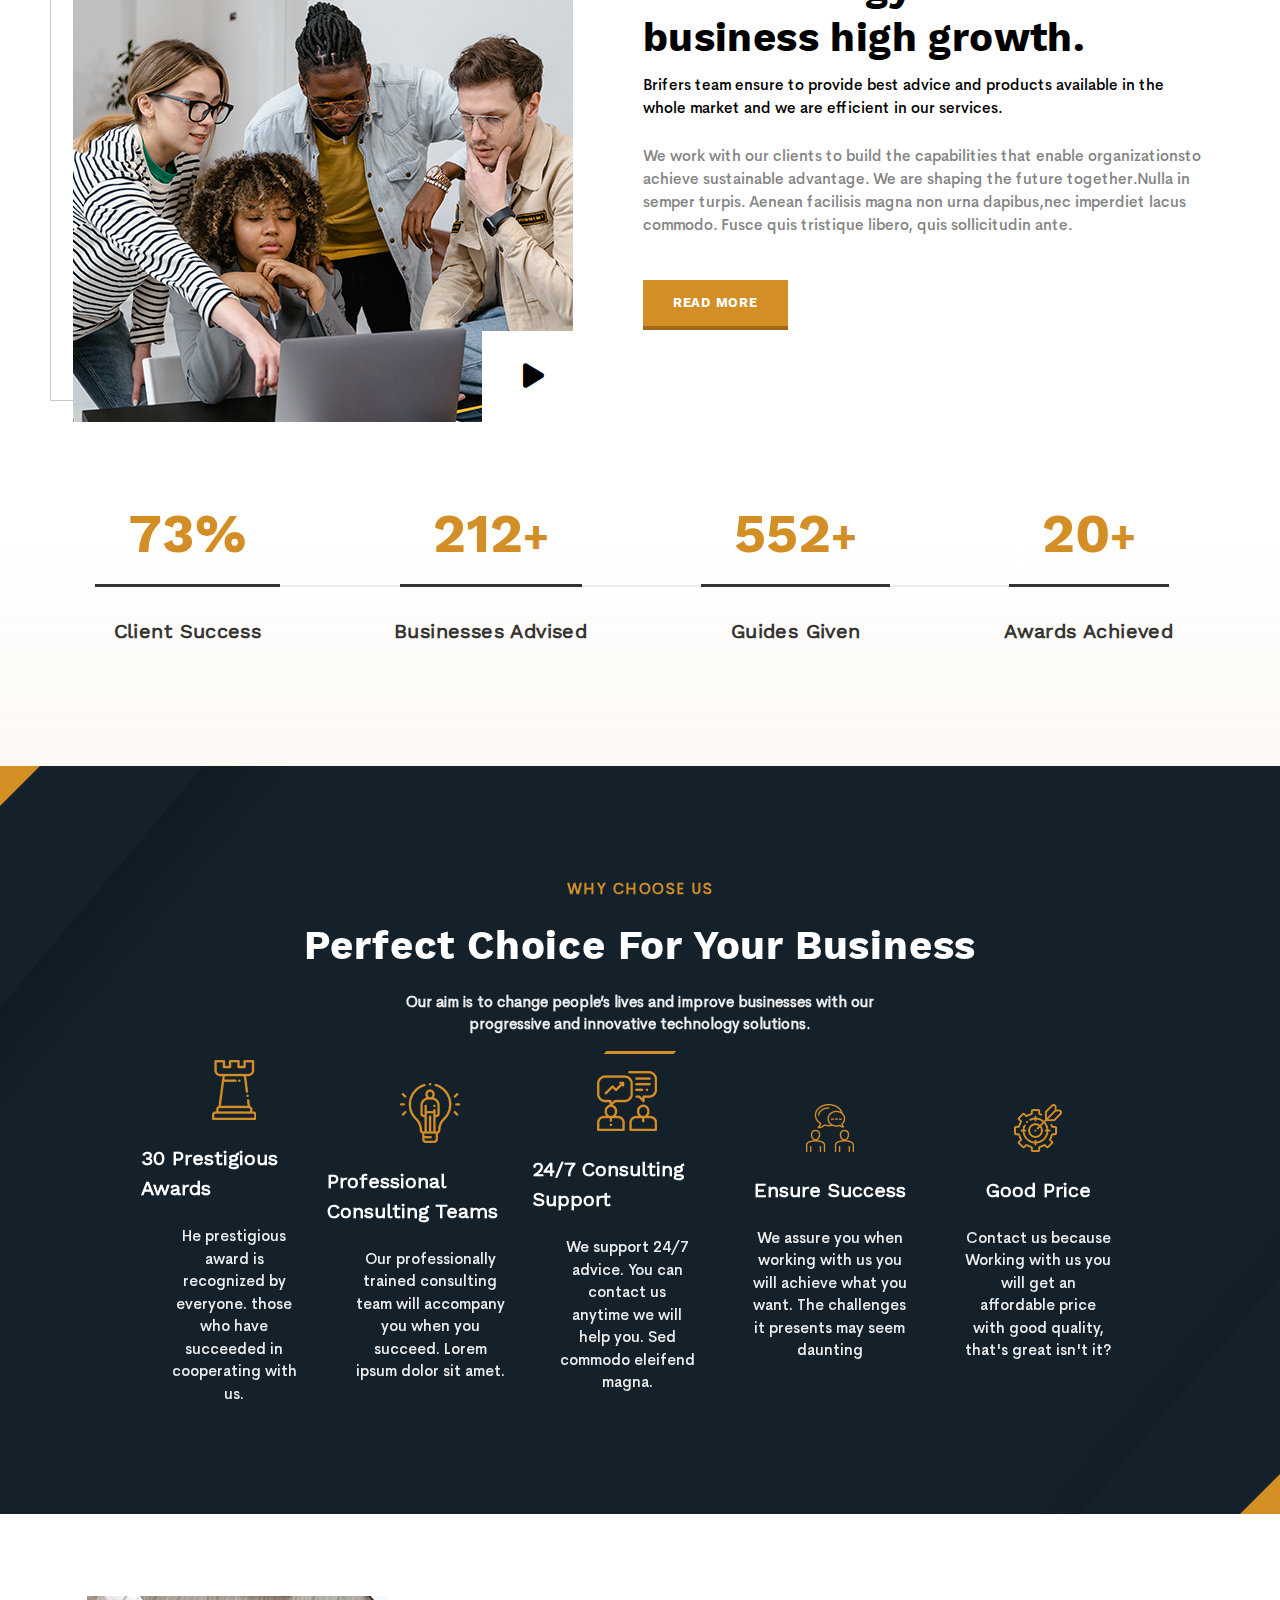
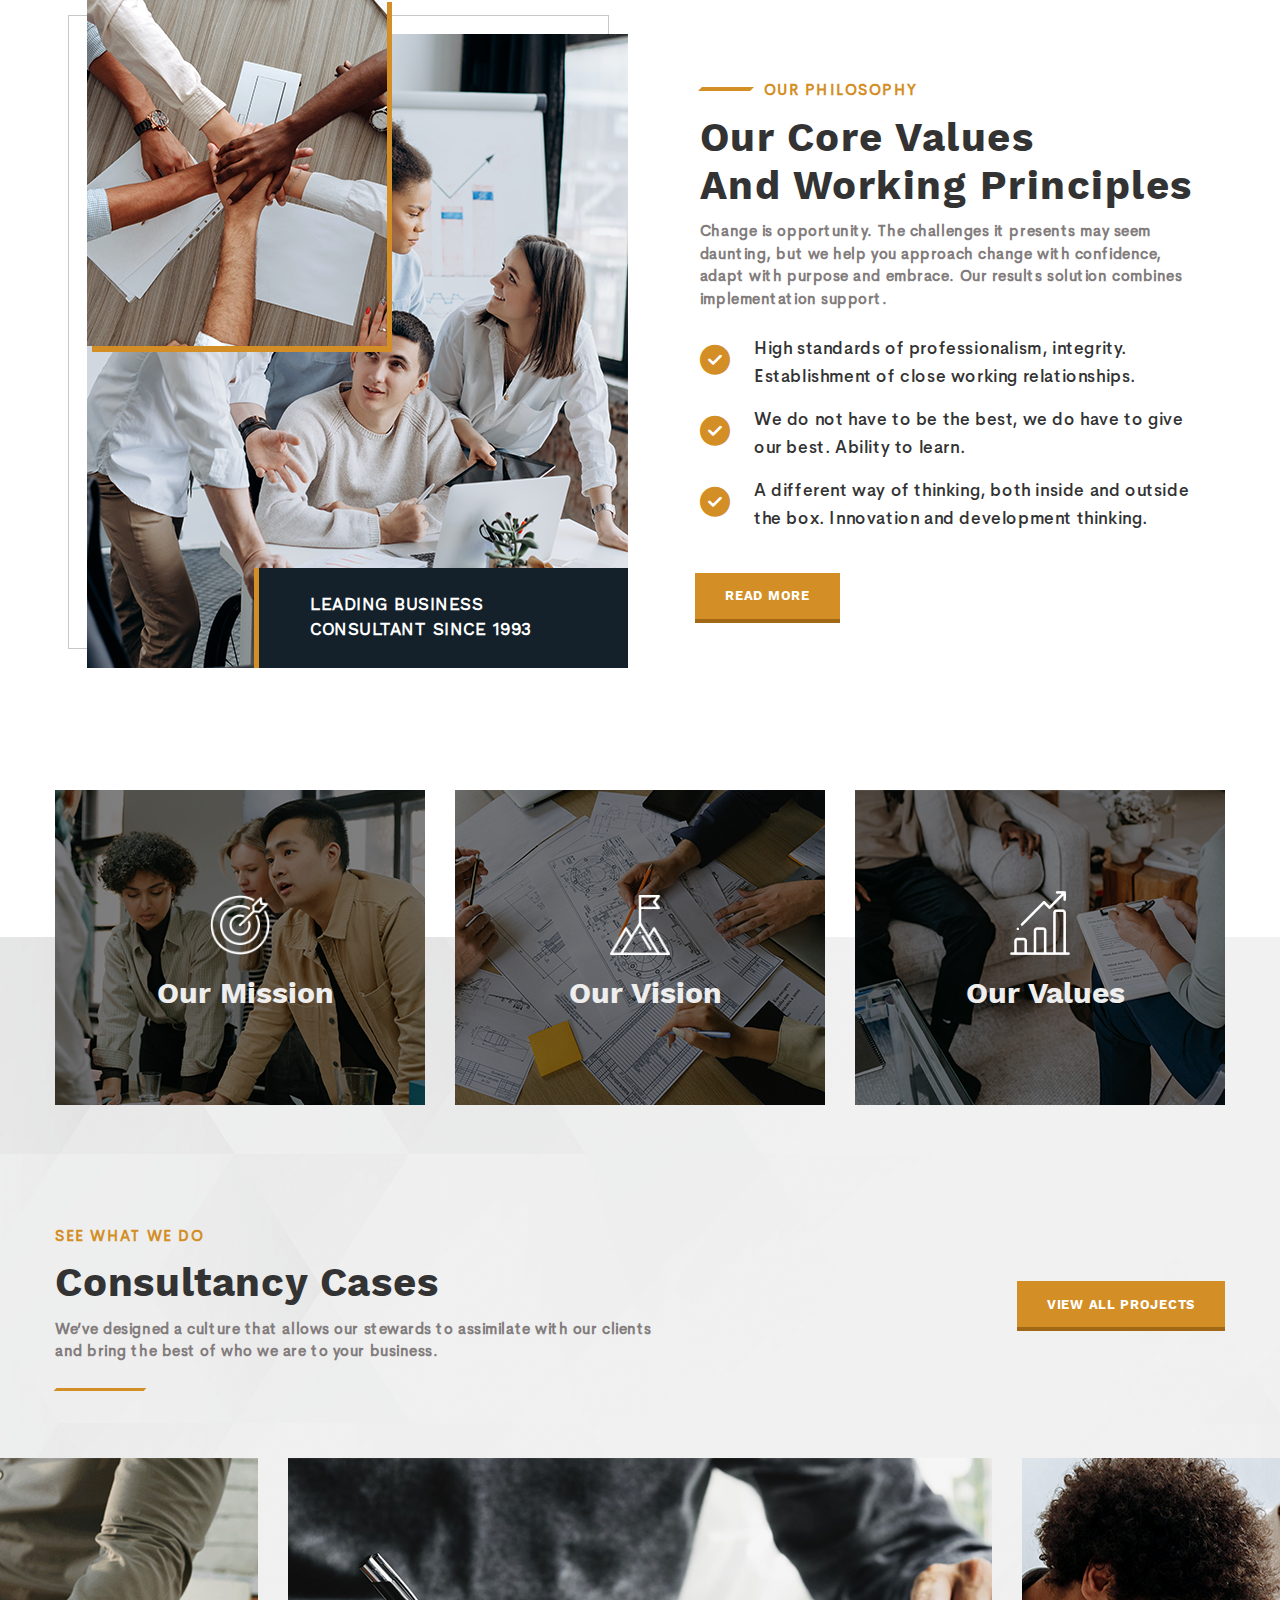
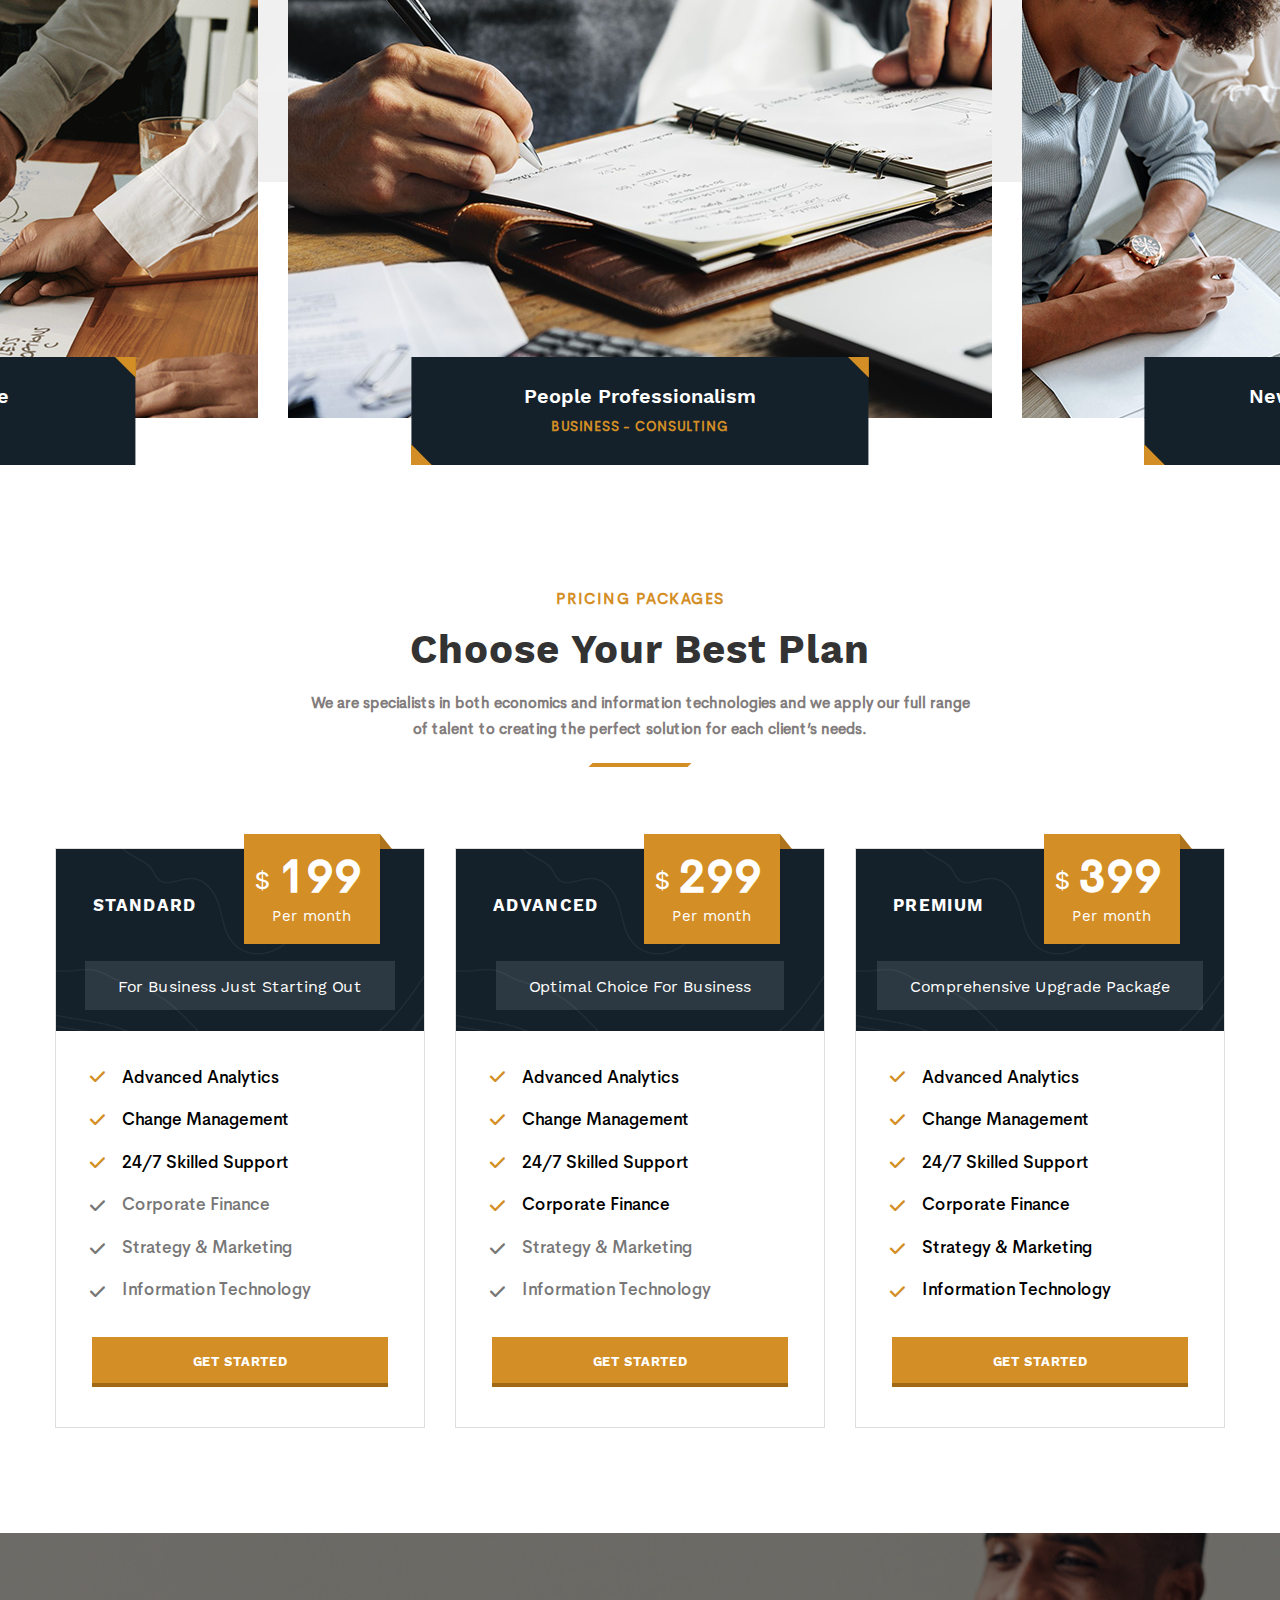
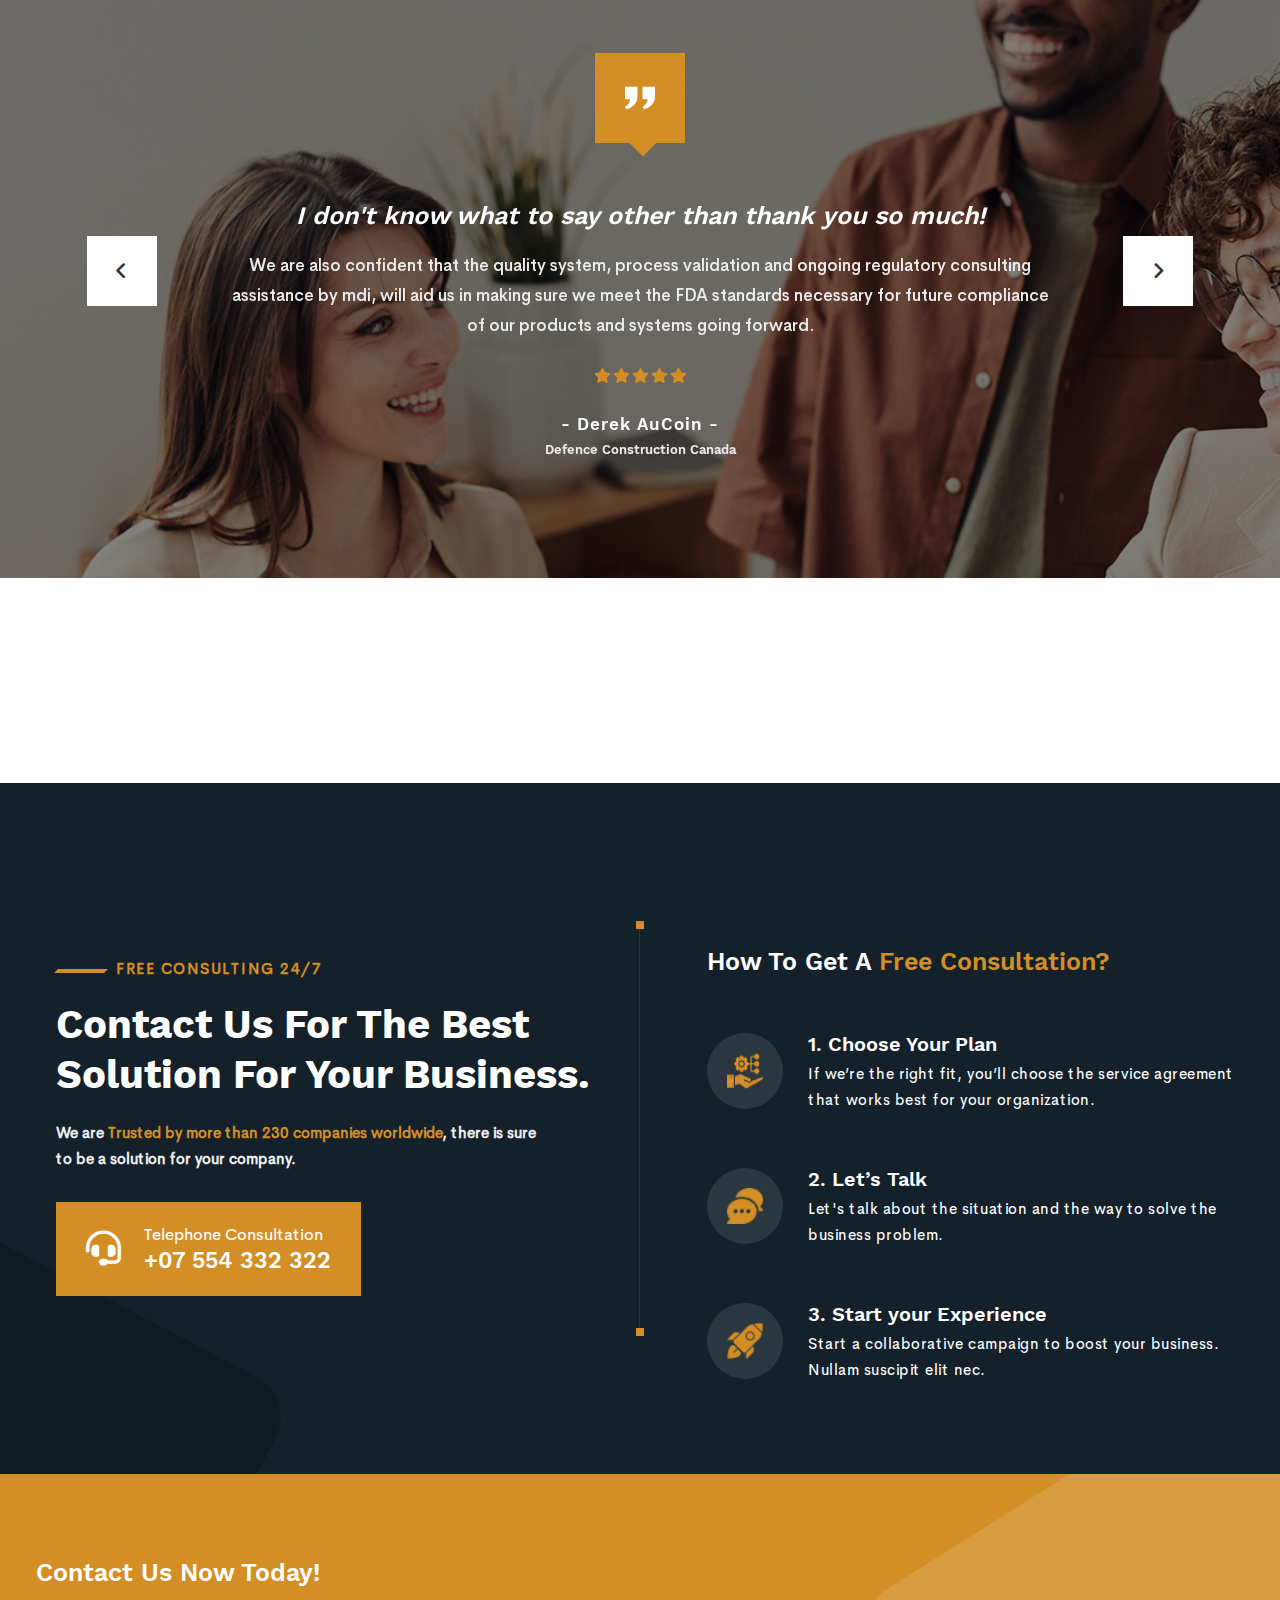
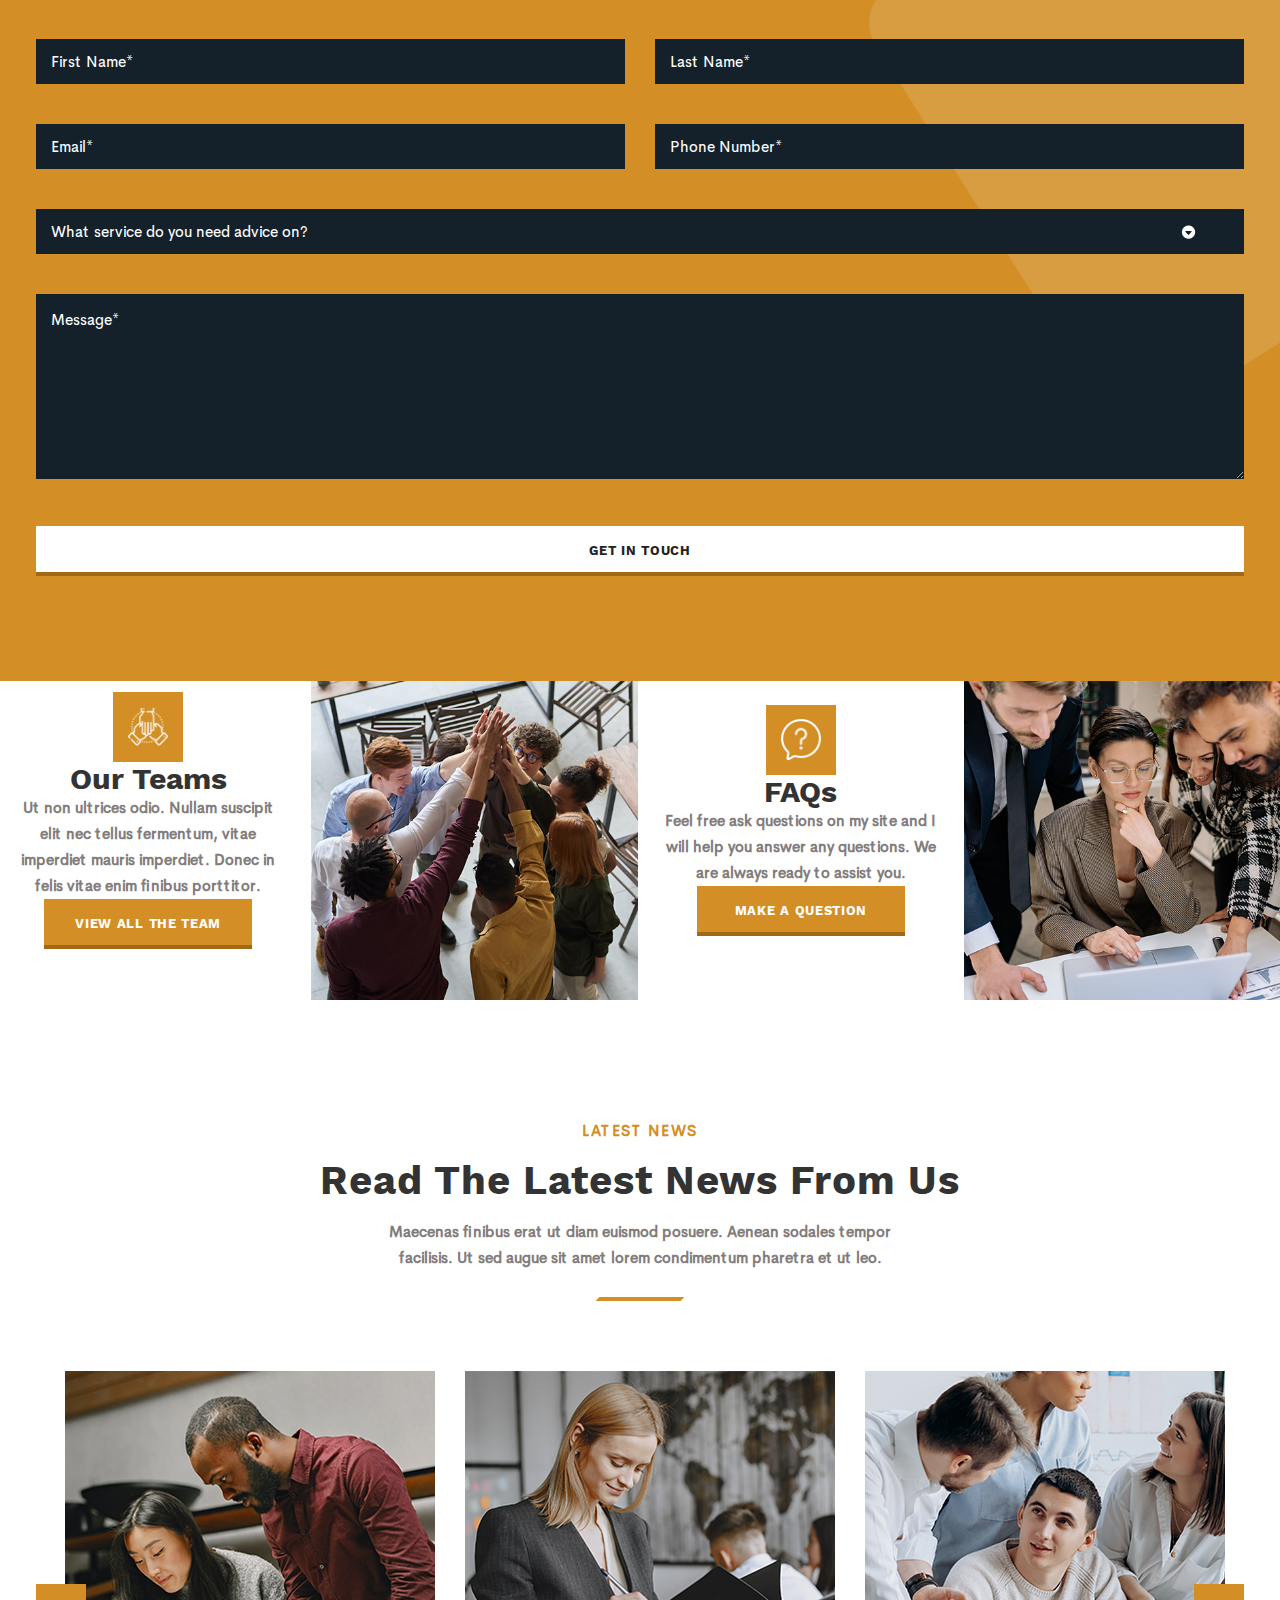
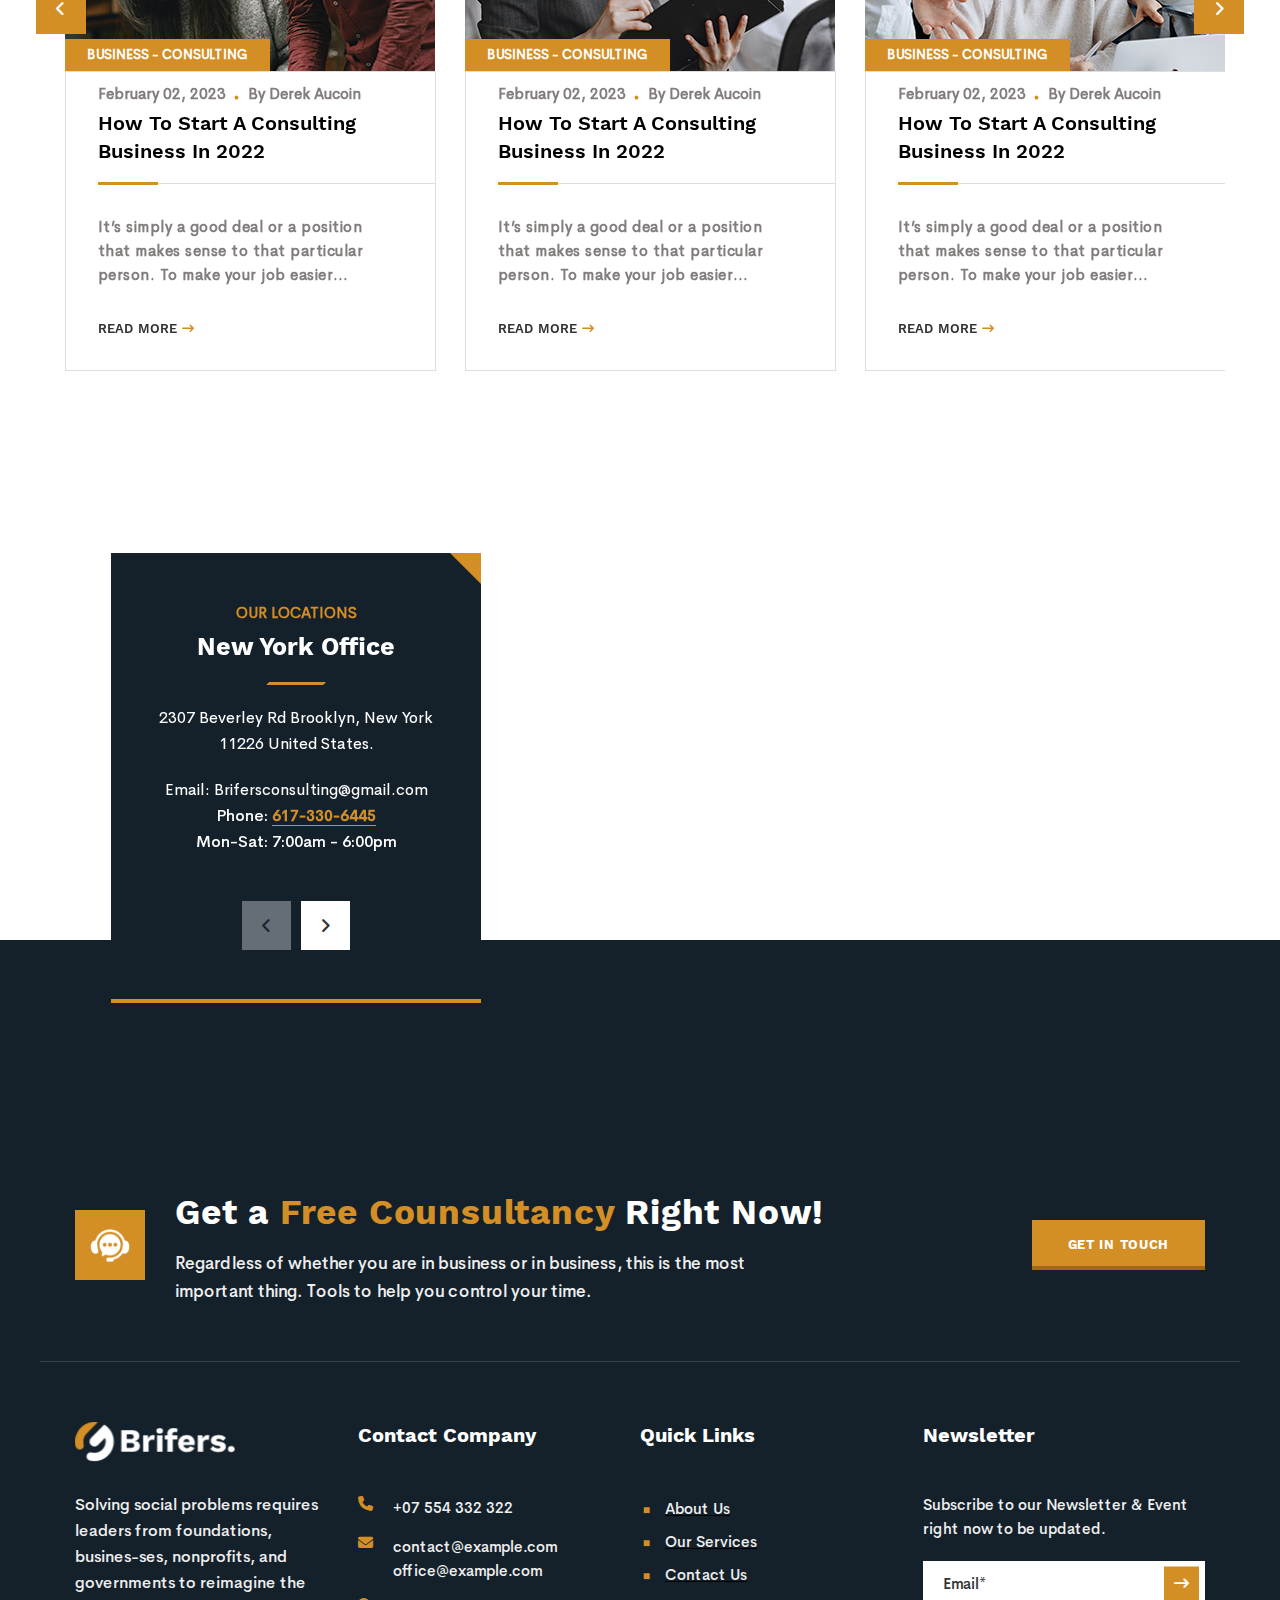
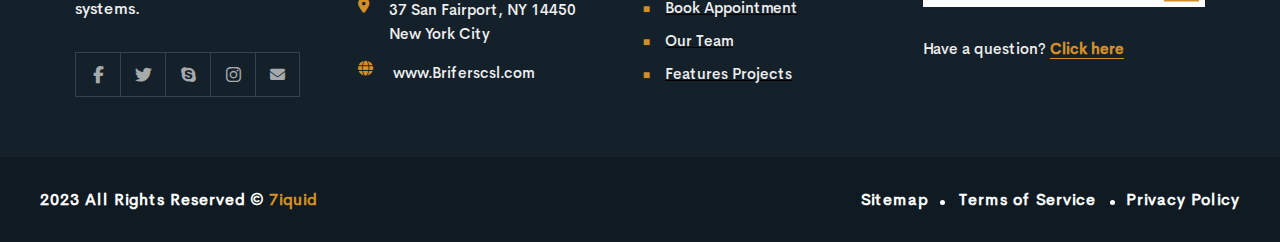
==== commit f50bf33b: "hideMenu" ====
--- a/index.html
+++ b/index.html
@@ -38,6 +38,7 @@
 
   <script src="functionJS/backToTop.js" defer></script>
   <script src="functionJS/changeLogoOnScreens.js" defer></script>
+  <script src="functionJS/showHideMenu.js" defer></script>
 </head>
   <body onload="onPageLoading()">
     <div class="wrapper">
@@ -160,7 +161,7 @@
               <div class="header__bot-items-free">
                 <a href="#">free consulting</a>
               </div>
-              <div class="header__bot-items-menu">
+              <div id="headerMenu" class="header__bot-items-menu">
                 <div class="header__bot-items-menu-line1"></div>
                 <div class="header__bot-items-menu-line2"></div>
                 <div class="header__bot-items-menu-line3"></div>
@@ -1263,7 +1264,11 @@
       </div>
       <div class="backToTop" onclick="topFunction()" id="myBtn"></div>
       
-      <div class="menuItem">
+      <div id="menuItem" class="menuItem">
+        <div id="activeHide" class="menuItem__active">
+          <div class="menuItem__active-item1"></div>
+          <div class="menuItem__active-item2"></div>
+        </div>
         <div class="menuItem__intro">
           <div class="menuItem__intro-brifers">Brifers Consulting</div>
           <div class="menuItem__intro-para">Lorem ipsum dolor sit amet consectetur, 
@@ -1300,6 +1305,48 @@
           </div>
         </div>
       </div>
+
+      <div id="menuItemClone" class="menuItemClone">
+        <div id="activeHideClone" class="menuItemClone__active">
+          <div class="menuItemClone__active-item1"></div>
+          <div class="menuItemClone__active-item2"></div>
+        </div>
+        <div class="menuItemClone__intro">
+          <div class="menuItemClone__intro-brifers">Brifers Consulting</div>
+          <div class="menuItemClone__intro-para">Lorem ipsum dolor sit amet consectetur, 
+            adipisicing elit. Eum quas nisi natus unde, aut accusantium sunt incidunt, 
+            reprehenderit, perspiciatis quis culpa.</div>
+        </div>
+        <div class="menuItemClone__contact">
+          <div class="menuItemClone__contact-contactUs">contact us</div>
+          <div class="menuItemClone__contact-items">
+            <ul>
+              <li>
+                <i class="fa-solid fa-envelope"></i>
+                <p>Email:<br>BriferConsulting@gmail.com</p>
+              </li>
+              <li>
+                <i class="fa-solid fa-globe"></i>
+                <p>Address:<br>37 San Fairport, NY 14450, New York City</p>
+              </li>
+              <li>
+                <i class="fa-solid fa-phone"></i>
+                <p>Call Suport 24/7:<br><span>(888) 123 - 4567</span></p>
+              </li>
+            </ul>
+          </div>
+        </div>
+        <div class="menuItemClone__follow">
+          <div class="menuItemClone__follow-followUs">follow us</div>
+          <div class="menuItemClone__follow-icons">
+            <i class="fa-brands fa-facebook-f"></i>
+            <i class="fa-brands fa-twitter"></i>
+            <i class="fa-brands fa-skype"></i>
+            <i class="fa-brands fa-instagram"></i>
+            <i class="fa-solid fa-envelope"></i>
+          </div>
+        </div>
+      </div>
     </div>
   </body>
   </html>--- a/css/style.css
+++ b/css/style.css
@@ -5909,8 +5909,8 @@
   height: 656px;
   position: fixed;
   top: 18%;
-  right: 2%;
-  background-color: #827c7c;
+  right: -39%;
+  background-color: #EEEEEE;
   z-index: 5;
   display: flex;
   justify-content: center;
@@ -5922,6 +5922,157 @@
   gap: 2em;
   color: #333;
   font-family: "font2";
+  opacity: 0;
+  transition: all 0.35s linear;
+  overflow: hidden;
+}
+.menuItem__active {
+  display: flex;
+  width: 28px;
+  height: 25px;
+  justify-content: center;
+  align-items: center;
+  position: absolute;
+  top: 2em;
+  right: 2em;
+  scale: 1.5;
+}
+.menuItem__active-item1 {
+  width: 14px;
+  height: 1.5px;
+  background-color: #14212B;
+  position: relative;
+  left: 7px;
+  transform: rotate(45deg);
+  transition: all 0.15s linear;
+}
+.menuItem__active-item2 {
+  width: 14px;
+  height: 1.5px;
+  background-color: #14212B;
+  position: relative;
+  right: 7px;
+  transform: rotate(-45deg);
+  transition: all 0.15s linear;
+}
+.menuItem__active:hover .menuItem__active-item1 {
+  transform: none;
+}
+.menuItem__active:hover .menuItem__active-item2 {
+  transform: none;
+}
+.menuItem::before {
+  position: absolute;
+  content: "";
+  width: 50px;
+  height: 50px;
+  background-color: #d38e25;
+  top: 0;
+  left: 0;
+  transform: rotate(45deg) translateX(-70%);
+}
+@media only screen and (min-width: 200px) and (max-width: 991px) {
+  .menuItem {
+    display: none;
+  }
+}
+
+.menuItem.show {
+  opacity: 1;
+  right: 2%;
+}
+@media only screen and (min-width: 200px) and (max-width: 991px) {
+  .menuItem.show {
+    opacity: 0;
+  }
+}
+
+.menuItemClone {
+  width: 50%;
+  height: 656px;
+  position: fixed;
+  top: 0%;
+  left: -51%;
+  background-color: #EEEEEE;
+  z-index: 5;
+  display: flex;
+  justify-content: center;
+  align-items: center;
+  flex-wrap: nowrap;
+  flex-direction: column;
+  text-align: center;
+  padding: 0 3em;
+  gap: 2em;
+  color: #333;
+  font-family: "font2";
+  opacity: 0;
+  transition: all 0.35s linear;
+  overflow: hidden;
+}
+.menuItemClone__active {
+  display: flex;
+  width: 28px;
+  height: 25px;
+  justify-content: center;
+  align-items: center;
+  position: absolute;
+  top: 2em;
+  right: 2em;
+  scale: 1.5;
+}
+.menuItemClone__active-item1 {
+  width: 14px;
+  height: 1.5px;
+  background-color: #14212B;
+  position: relative;
+  left: 7px;
+  transform: rotate(45deg);
+  transition: all 0.15s linear;
+}
+.menuItemClone__active-item2 {
+  width: 14px;
+  height: 1.5px;
+  background-color: #14212B;
+  position: relative;
+  right: 7px;
+  transform: rotate(-45deg);
+  transition: all 0.15s linear;
+}
+.menuItemClone__active:hover .menuItem__active-item1 {
+  transform: none;
+}
+.menuItemClone__active:hover .menuItem__active-item2 {
+  transform: none;
+}
+.menuItemClone::before {
+  position: absolute;
+  content: "";
+  width: 50px;
+  height: 50px;
+  background-color: #d38e25;
+  top: 0;
+  left: 0;
+  transform: rotate(45deg) translateX(-70%);
+}
+@media only screen and (min-width: 992px) {
+  .menuItemClone {
+    display: none;
+  }
+}
+@media only screen and (min-width: 200px) and (max-width: 575px) {
+  .menuItemClone {
+    width: 100%;
+  }
+}
+
+.menuItemClone.show {
+  opacity: 1;
+  right: 2%;
+}
+@media only screen and (min-width: 992px) {
+  .menuItemClone.show {
+    opacity: 0;
+  }
 }
 
 /*# sourceMappingURL=style.css.map */
